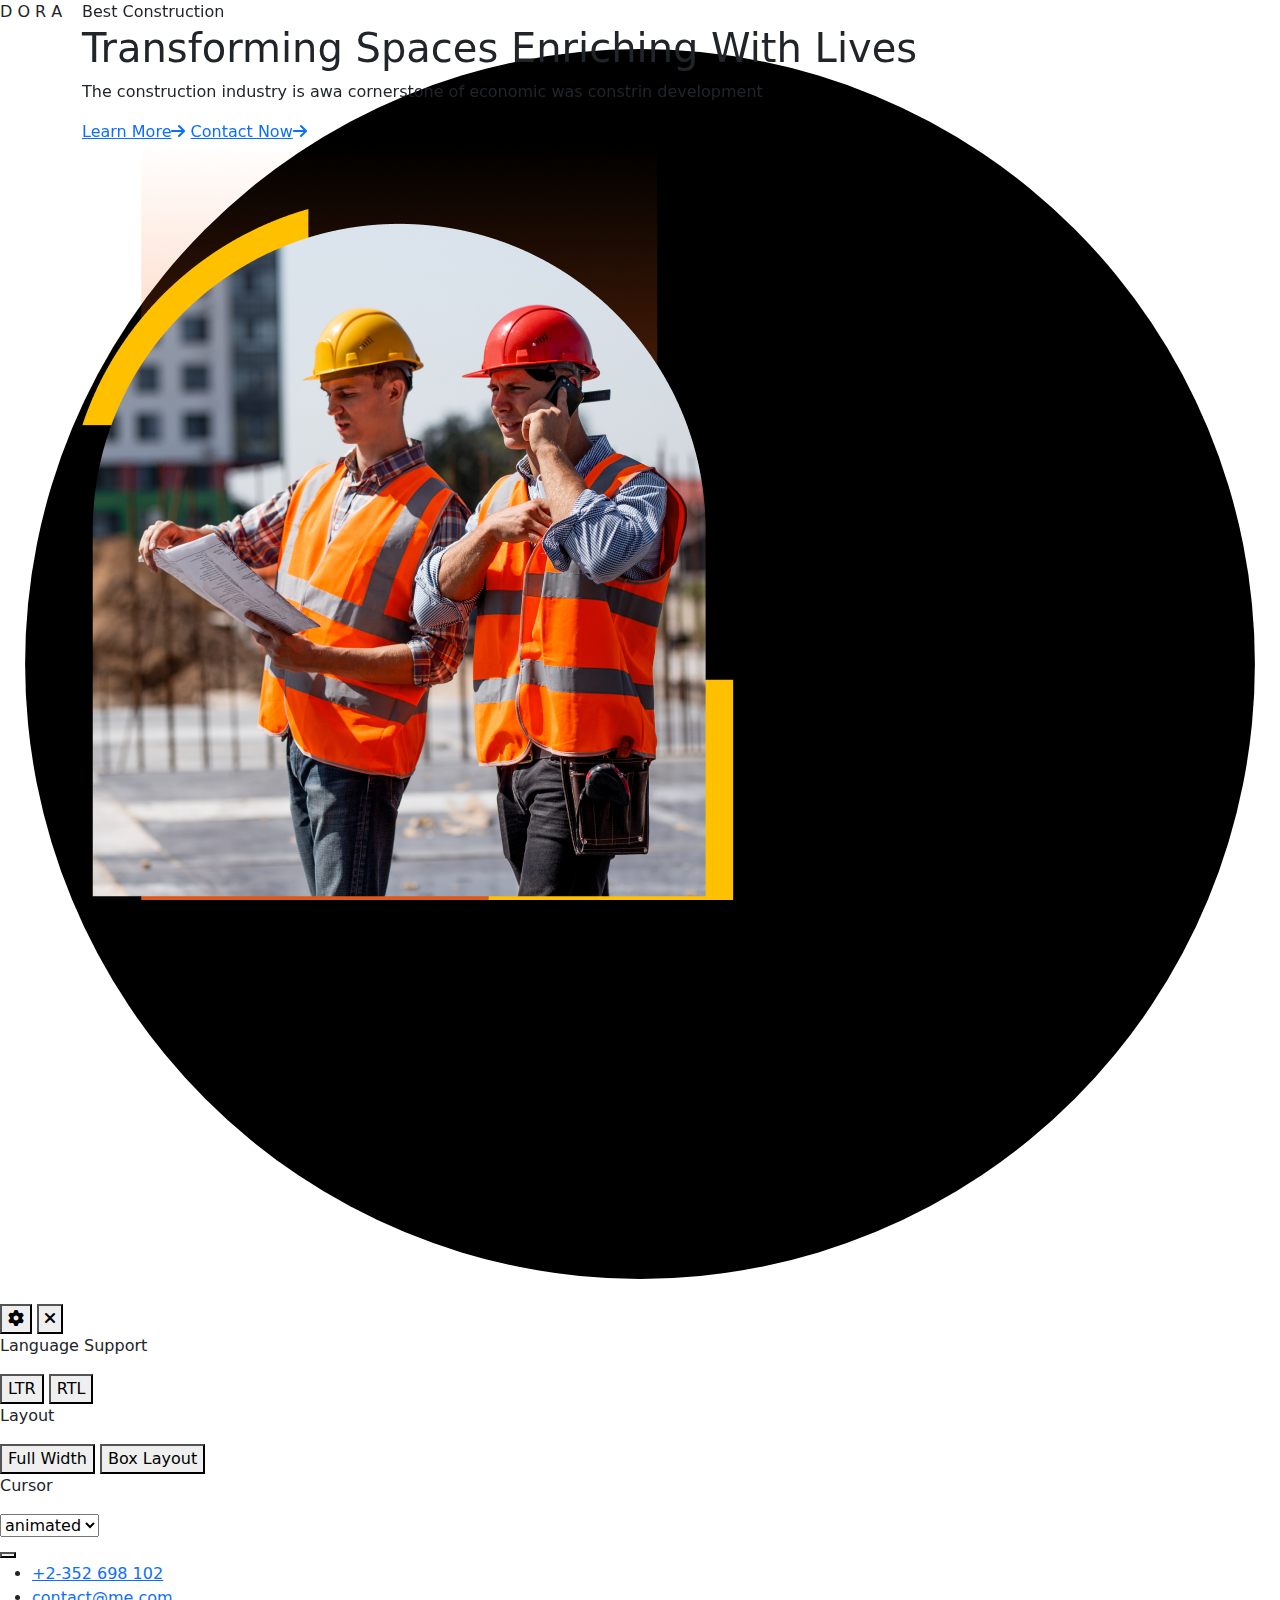
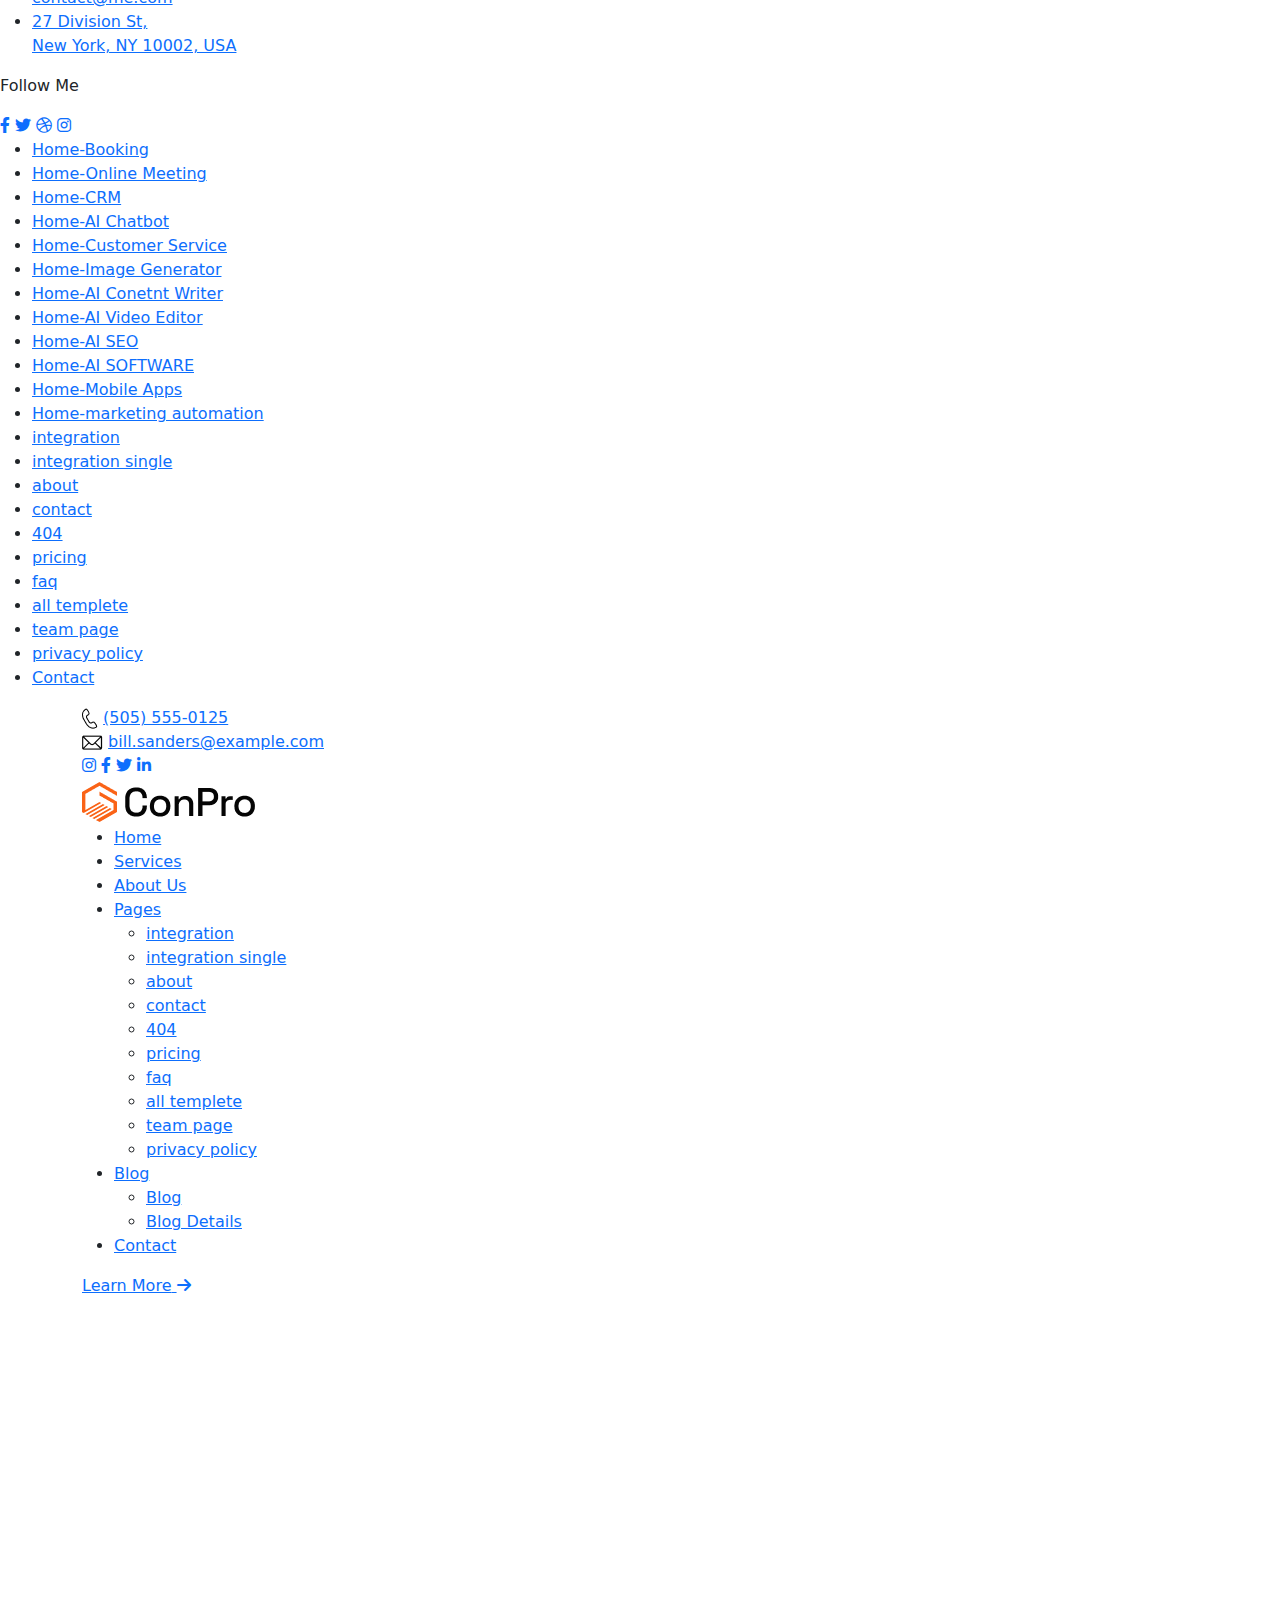
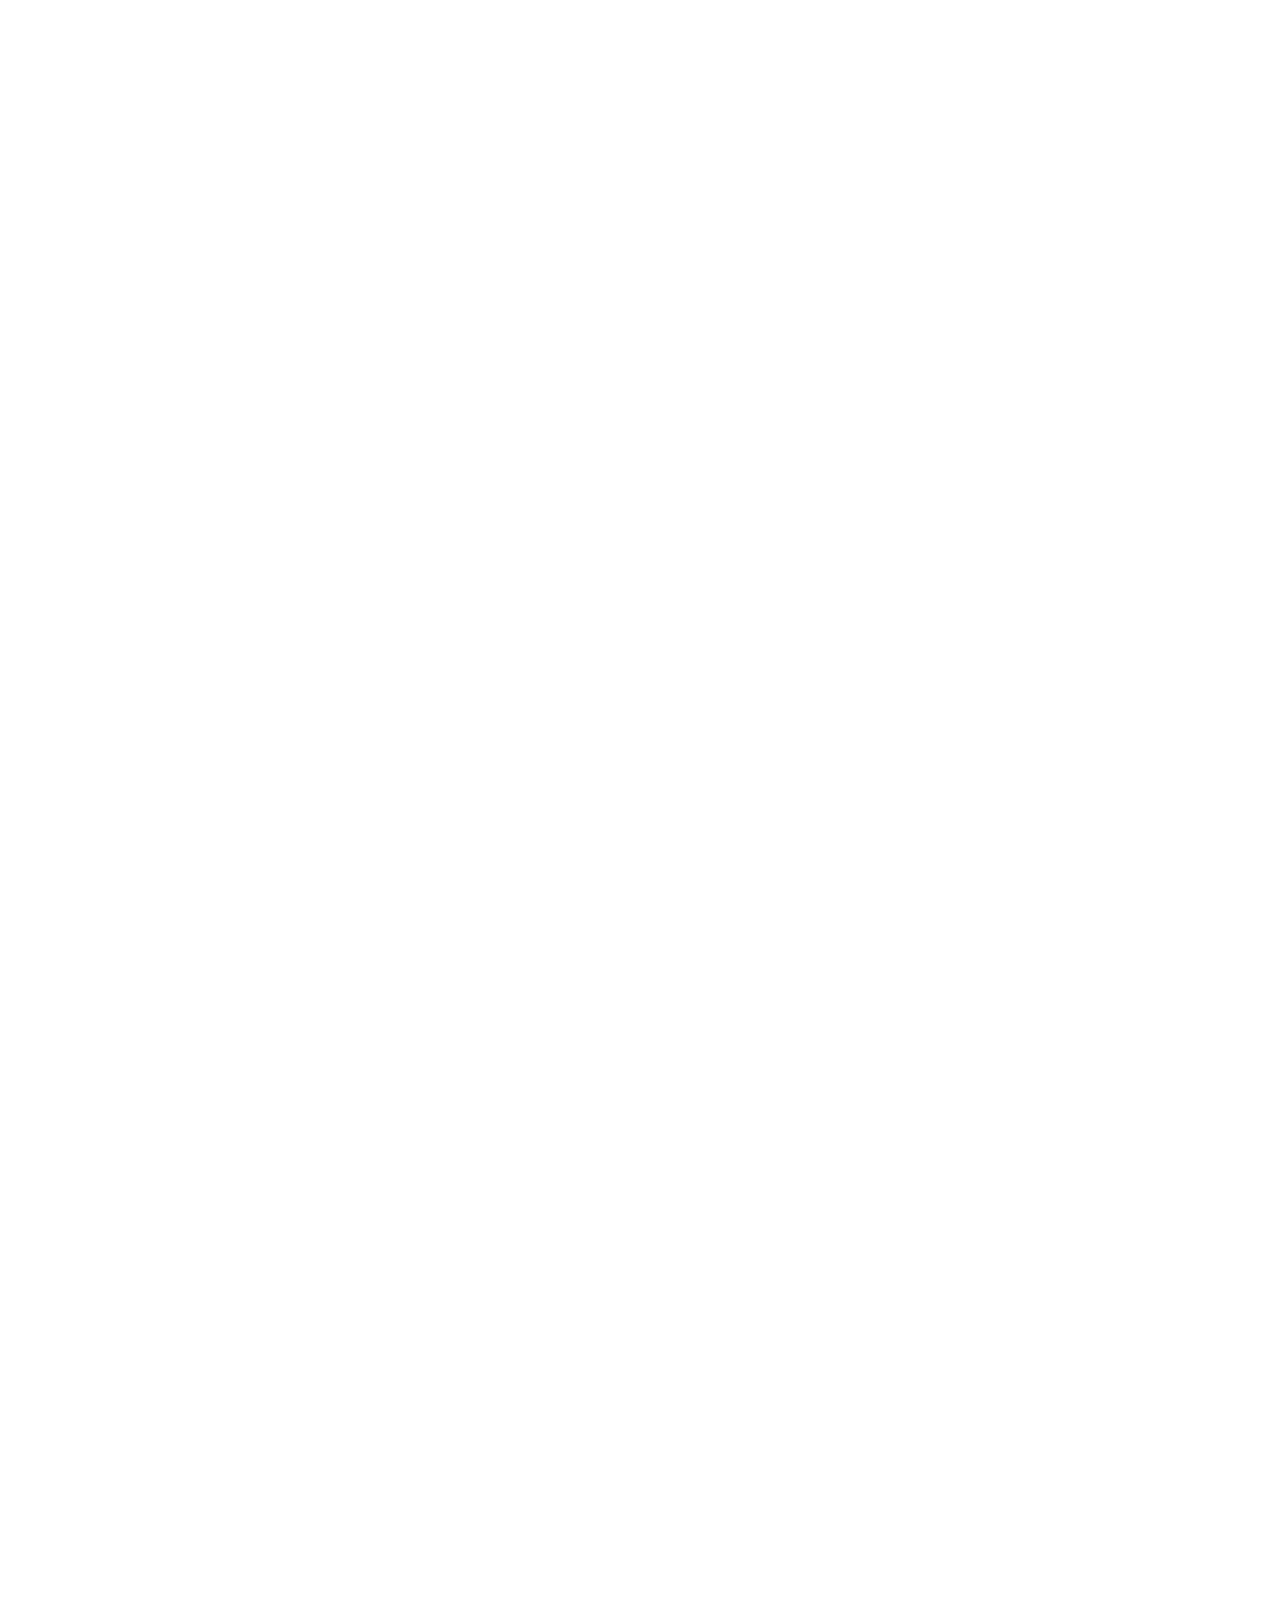
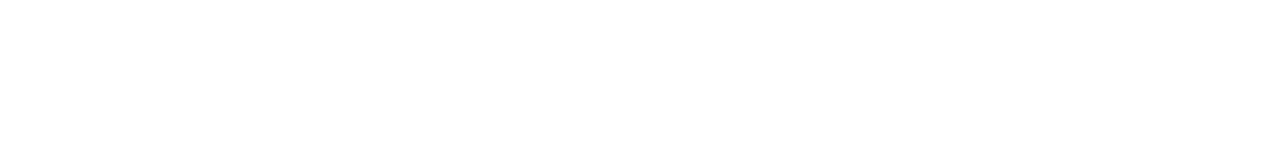
==== index.html @ 7c6dc86f "add" ====
<!DOCTYPE html>
<html lang="en">

<head>
  <meta charset="UTF-8">
  <meta http-equiv="X-UA-Compatible" content="IE=edge">
  <meta name="viewport" content="width=device-width, initial-scale=1.0">
  <meta name="description" content="ConPro HTML5 Template">

  <title>ConPro - Construction HTML Template</title>

  <!-- Fav Icon -->
  <link rel="icon" type="image/x-icon" href="../assets/imgs/logo/favicon.png">





  <!-- Vendor CSS Files -->
  <link rel="stylesheet" href="assets/vendor/bootstrap.min.css">
  <link rel="stylesheet" href="assets/vendor/all.min.css">
  <link rel="stylesheet" href="assets/vendor/swiper-bundle.min.css">
  <link rel="stylesheet" href="assets/vendor/progressbar.css">
  <link rel="stylesheet" href="assets/vendor/meanmenu.min.css">
  <link rel="stylesheet" href="assets/vendor/magnific-popup.css">

  <!-- Template Main CSS File -->
  <link rel="stylesheet" href="assets/css/style.css">


</head>


<body>

  <!-- Preloader -->
  <div id="preloader">
    <div id="container" class="container-preloader">
      <div class="animation-preloader">
        <div class="spinner"></div>
        <div class="txt-loading">
          <span data-text="D" class="characters">D</span>
          <span data-text="O" class="characters">O</span>
          <span data-text="R" class="characters">R</span>
          <span data-text="A" class="characters">A</span>
        </div>
      </div>
      <div class="loader-section section-left"></div>
      <div class="loader-section section-right"></div>
    </div>
  </div>

  <!-- Cursor Animation -->
  <div class="cursor1"></div>
  <div class="cursor2"></div>

  <!-- Sroll to top -->
  <div class="progress-wrap">
    <svg class="progress-circle svg-content" width="100%" height="100%" viewBox="-1 -1 102 102">
      <path d="M50,1 a49,49 0 0,1 0,98 a49,49 0 0,1 0,-98"></path>
    </svg>
  </div>

  <!-- Switcher Area Start -->
  <div class="switcher__area">
    <div class="switcher__icon">
      <button id="switcher_open"><i class="fa-solid fa-gear"></i></button>
      <button id="switcher_close"><i class="fa-solid fa-xmark"></i></button>
    </div>
    <div class="switcher__items">
      <div class="switcher__item">
        <div class="switch__title-wrap">
          <p class="switcher__title">Language Support</p>
        </div>
        <div class="switcher__btn lang_dir wc-col-2">
          <button class="active" data-mode="ltr">LTR</button>
          <button data-mode="rtl">RTL</button>
        </div>
      </div>
      <div class="switcher__item">
        <div class="switch__title-wrap">
          <p class="switcher__title">Layout</p>
        </div>
        <div class="switcher__btn layout-type wc-col-2">
          <button class="active" data-mode="full-width">Full Width</button>
          <button data-mode="box-layout">Box Layout</button>
        </div>
      </div>
      <div class="switcher__item">
        <div class="switch__title-wrap">
          <p class="switcher__title">Cursor</p>
        </div>
        <div class="switcher__btn">
          <select name="cursor-style" id="cursor_style">
            <option value="1">default</option>
            <option selected value="2">animated</option>
          </select>
        </div>
      </div>
    </div>
  </div>
  <!-- Switcher Area End -->

  <!-- offcanvas start  -->
  <div class="offcanvas-3__area">
    <div class="offcanvas-3__inner">
      <div class="offcanvas-3__meta-wrapper">
        <div class="">
          <button id="close_offcanvas" class="close-button close-offcanvas" onclick="hideCanvas3()">
            <span></span>
            <span></span>
          </button>
        </div>
        <div class="">
          <div class="offcanvas-3__meta mb-145 d-none d-md-block">
            <ul>
              <li><a href="tel:+2-352698102" class="unnerline"><u>+2-352 698 102</u></a></li>
              <li><a href="mailto:contact@me.com">contact@me.com</a></li>
              <li><a href="">27 Division St, <br>
                  New York, NY 10002, USA</a></li>
            </ul>
          </div>
          <div class="offcanvas-3__social d-none d-md-block">
            <p class="title">Follow Me</p>
            <div class="offcanvas-3__social-links">
              <a href=""><i class="fa-brands fa-facebook-f"></i></a>
              <a href=""><i class="fa-brands fa-twitter"></i></a>
              <a href=""><i class="fa-brands fa-dribbble"></i></a>
              <a href=""><i class="fa-brands fa-instagram"></i></a>
            </div>
          </div>
        </div>
      </div>
      <div class="offcanvas-3__menu-wrapper">
        <nav class="nav-menu offcanvas-3__menu">
          <ul>
            <li><a href="booking.html">Home-Booking</a></li>
            <li><a href="online-meeting.html">Home-Online Meeting</a></li>
            <li><a href="crm.html">Home-CRM</a></li>
            <li><a href="ai-chatbot.html">Home-AI Chatbot</a></li>
            <li><a href="customer-service.html">Home-Customer Service</a></li>
            <li><a href="ai-image-generator.html">Home-Image Generator</a></li>
            <li><a href="ai-content-writer.html">Home-AI Conetnt Writer</a></li>
            <li><a href="ai-video-editor.html">Home-AI Video Editor</a></li>
            <li><a href="ai-seo.html">Home-AI SEO</a></li>
            <li><a href="ai-software.html">Home-AI SOFTWARE</a></li>
            <li><a href="mobile-apps.html">Home-Mobile Apps</a></li>
            <li><a href="marketing-automation.html">Home-marketing automation</a></li>
            <li><a href="integration.html">integration</a></li>
            <li><a href="integration-single.html">integration single</a></li>
            <li><a href="about.html">about</a></li>
            <li><a href="contact.html">contact</a></li>
            <li><a href="404.html">404</a></li>
            <li><a href="pricing.html">pricing</a></li>
            <li><a href="faq.html">faq</a></li>
            <li><a href="all-template.html">all templete</a></li>
            <li><a href="team.html">team page</a></li>
            <li><a href="privacy-policy.html">privacy policy</a></li>
            <li><a href="contact.html">Contact</a></li>
          </ul>
        </nav>
      </div>
    </div>
  </div>
  <!-- offcanvas end  -->




  <!-- Header area start -->
  <header class="header-area">
    <div class="header-top-area d-none d-lg-block">
      <div class="container">
        <div class="header-top-area-inner">
          <div class="section-content">
            <div class="contact-meta">
              <div class="contact-item">
                <span class="icon"><img src="assets/imgs/icon/icon-1.png" alt="icon"></span>
                <span class="text"><a href="tel:(505)555-0125">(505) 555-0125</a></span>
              </div>
              <div class="contact-item">
                <span class="icon"><img src="assets/imgs/icon/icon-2.png" alt="icon"></span>
                <span class="text"><a href="mailto:bill.sanders@example.com">bill.sanders@example.com</a></span>
              </div>
            </div>
            <div class="social-links">
              <a href=""><i class="fa-brands fa-instagram"></i></a>
              <a href=""><i class="fa-brands fa-facebook-f"></i></a>
              <a href=""><i class="fa-brands fa-twitter"></i></a>
              <a href=""><i class="fa-brands fa-linkedin-in"></i></a>
            </div>
          </div>
        </div>
      </div>
    </div>
    <div class="container">
      <div class="header-area__inner">
        <div class="header__logo">
          <a href="index.html">
            <img src="assets/imgs/logo/logo.png" class="normal-logo" alt="Site Logo">
          </a>
        </div>
        <div class="header__nav pos-center">
          <nav class="main-menu">
            <ul>
              <li><a href="index.html">Home</a></li>
              <li><a href="services.html">Services</a></li>
              <li><a href="about.html">About Us</a></li>
              <li class="menu-item-has-children">
                <a href="#">Pages</a>
                <ul class="dp-menu">
                  <li><a href="integration.html">integration</a></li>
                  <li><a href="integration-single.html">integration single</a></li>
                  <li><a href="about.html">about</a></li>
                  <li><a href="contact.html">contact</a></li>
                  <li><a href="404.html">404</a></li>
                  <li><a href="pricing.html">pricing</a></li>
                  <li><a href="faq.html">faq</a></li>
                  <li><a href="all-template.html">all templete</a></li>
                  <li><a href="team.html">team page</a></li>
                  <li><a href="privacy-policy.html">privacy policy</a></li>
                </ul>
              </li>
              <li>
                <a href="#">Blog</a>
                <ul class="dp-menu">
                  <li><a href="blog.html">Blog</a></li>
                  <li><a href="blog-details.html">Blog Details</a></li>
                </ul>
              </li>
              <li><a href="contact.html">Contact</a></li>
            </ul>
          </nav>
        </div>
        <div class="header__button">
          <a href="about.html" class="t-btn t-btn-primary btn-text-flip"> <span data-text="Learn More">Learn
              More</span> <i class="fa-solid fa-arrow-right"></i></a>
        </div>
        <div class="header__navicon d-xl-none">
          <button onclick="showCanvas3()" class="open-offcanvas">
            <i class="fa-solid fa-bars"></i></button>
        </div>
      </div>
    </div>
  </header>
  <!-- Header area end -->

  <div class="has-smooth" id="has_smooth"></div>
  <div id="smooth-wrapper">
    <div id="smooth-content">
      <div class="body-wrapper body-booking">

        <!-- overlay switcher close  -->
        <div class="overlay-switcher-close"></div>

        <main>

          <!-- hero area stat  -->
          <section class="hero-area">
            <div class="container">
              <div class="hero-area-inner">
                <div class="section-content">
                  <div class="section-title-wrapper">
                    <div class="subtitle-wrapper">
                      <span class="section-subtitle">Best Construction</span>
                    </div>
                    <div class="title-wrapper">
                      <h1 class="section-title large">Transforming Spaces Enriching With Lives</h1>
                    </div>
                  </div>
                  <div class="text-wrapper">
                    <p class="text">The construction industry is awa cornerstone of economic was constrin development
                    </p>
                  </div>
                  <div class="btn-wrapper">
                    <a href="about.html" class="t-btn t-btn-primary btn-text-flip"> <span data-text="Learn More">Learn
                        More</span><i class="fa-solid fa-arrow-right"></i></a>
                    <a href="contact.html" class="t-btn t-btn-primary btn-text-flip bg-active"> <span
                        data-text="Contact Now">Contact Now</span><i class="fa-solid fa-arrow-right"></i></a>
                  </div>
                </div>
                <div class="hero-thumb">
                  <img src="assets/imgs/gallery/hero-thumb.png" alt="image">
                </div>
              </div>
            </div>
          </section>
          <!-- hero area end  -->

          <!-- service area start  -->
          <section class="service-area">
            <div class="container">
              <div class="service-area-inner section-spacing">
                <div class="section-header">
                  <div class="section-title-wrapper">
                    <div class="subtitle-wrapper">
                      <span class="section-subtitle">our service</span>
                    </div>
                    <div class="title-wrapper">
                      <h2 class="section-title">Building Dreams One Home Time</h2>
                    </div>
                  </div>
                </div>
                <div class="services-wrapper-box">
                  <div class="services-wrapper">
                    <div class="shape-1">
                      <img src="assets/imgs/shape/shape-2.png" alt="shape image">
                    </div>
                    <div class="service-box">
                      <div class="icon">
                        <img src="assets/imgs/icon/icon-3.png" alt="service icon">
                      </div>
                      <div class="content">
                        <h3 class="title">Enovation and Remodeling</h3>
                        <p class="text">The construction industry is awa cornerstone of economic development, driving
                          growth desi by creating jobs and enabling
                        </p>
                      </div>
                    </div>
                    <div class="service-box">
                      <div class="icon">
                        <img src="assets/imgs/icon/icon-4.png" alt="service icon">
                      </div>
                      <div class="content">
                        <h3 class="title">Landscaping and Outdoor Design</h3>
                        <p class="text">The construction industry is awa cornerstone of economic development, driving
                          growth desi by creating jobs and enabling
                        </p>
                      </div>
                    </div>
                    <div class="service-box">
                      <div class="icon">
                        <img src="assets/imgs/icon/icon-5.png" alt="service icon">
                      </div>
                      <div class="content">
                        <h3 class="title">Painting and Finishing</h3>
                        <p class="text">The construction industry is awa cornerstone of economic development, driving
                          growth desi by creating jobs and enabling
                        </p>
                      </div>
                    </div>
                    <div class="service-box">
                      <div class="icon">
                        <img src="assets/imgs/icon/icon-6.png" alt="service icon">
                      </div>
                      <div class="content">
                        <h3 class="title">Custom Home Building</h3>
                        <p class="text">The construction industry is awa cornerstone of economic development, driving
                          growth desi by creating jobs and enabling
                        </p>
                      </div>
                    </div>
                  </div>
                </div>
              </div>
            </div>
          </section>
          <!-- service area end  -->

          <!-- about area start  -->
          <section class="about-area">
            <div class="container">
              <div class="about-area-inner section-spacing-top">
                <div class="section-header">
                  <div class="section-title-wrapper">
                    <div class="subtitle-wrapper">
                      <span class="section-subtitle">about us</span>
                    </div>
                    <div class="title-wrapper">
                      <h2 class="section-title">Construction is the process of building or assembling</h2>
                    </div>
                  </div>
                </div>
                <div class="section-content">
                  <div class="thumb">
                    <img src="assets/imgs/gallery/gallery-1.jpg" alt="gallery image">
                  </div>
                  <div class="content-last">
                    <div class="text-wrapper">
                      <p class="text">we are dedicated to delivering top-quality construction services that exceed our
                        clients expectations We specialize in creating beautiful functional homes that meet the unique
                        needs of each client Our residential construction services include custom home building
                        remodeling, and renovations</p>
                    </div>
                    <div class="feature-list">
                      <ul>
                        <li><i class="fa-solid fa-angles-right"></i>Transforming Spaces, Enriching
                          Lives
                        </li>
                        <li><i class="fa-solid fa-angles-right"></i>Protecting Homes, One Roof at a
                          Time
                        </li>
                        <li><i class="fa-solid fa-angles-right"></i>Comfort Solutions for Every Season
                        </li>
                      </ul>
                    </div>
                    <div class="btn-wrapper">
                      <a href="about.html" class="t-btn t-btn-primary btn-text-flip"> <span data-text="Learn More">Learn
                          More</span><i class="fa-solid fa-arrow-right"></i></a>
                    </div>
                  </div>
                </div>
              </div>
            </div>
          </section>
          <!-- about area end  -->

          <!-- counter area start  -->
          <section class="counter-area">
            <div class="container">
              <div class="counter-area-inner section-spacing-top">
                <div class="counter-wrapper-box">
                  <div class="counter-wrapper">
                    <div class="counter-box">
                      <div class="icon">
                        <img src="assets/imgs/icon/icon-7.png" alt="icon">
                      </div>
                      <div class="content">
                        <h2 class="number t-counter">3k</h2>
                        <p class="text">Happy Clients</p>
                      </div>
                    </div>
                    <div class="counter-box">
                      <div class="icon">
                        <img src="assets/imgs/icon/icon-8.png" alt="icon">
                      </div>
                      <div class="content">
                        <h2 class="number t-counter">2k</h2>
                        <p class="text">Complete Project</p>
                      </div>
                    </div>
                    <div class="counter-box">
                      <div class="icon">
                        <img src="assets/imgs/icon/icon-9.png" alt="icon">
                      </div>
                      <div class="content">
                        <h2 class="number t-counter">75</h2>
                        <p class="text">Team Member</p>
                      </div>
                    </div>
                    <div class="counter-box">
                      <div class="icon">
                        <img src="assets/imgs/icon/icon-10.png" alt="icon">
                      </div>
                      <div class="content">
                        <h2 class="number t-counter">12</h2>
                        <p class="text">Winning Award</p>
                      </div>
                    </div>
                  </div>
                </div>
              </div>
            </div>
          </section>
          <!-- counter area end  -->

          <!-- project area start  -->
          <section class="project-area">
            <div class="container">
              <div class="project-area-inner section-spacing">
                <div class="section-header">
                  <div class="section-title-wrapper">
                    <div class="subtitle-wrapper">
                      <span class="section-subtitle">Our Project</span>
                    </div>
                    <div class="title-wrapper">
                      <h2 class="section-title">Strength and Durability in Every Frame</h2>
                    </div>
                  </div>
                </div>
                <div class="projects-wrapper-box">
                  <div class="projects-wrapper">
                    <a href="project-details.html">
                      <div class="project-box">
                        <div class="thumb">
                          <img src="assets/imgs/project/project-1.jpg" alt="project image">
                        </div>
                        <div class="content">
                          <h3 class="title">Outdoor Design</h3>
                          <p class="text">The construction industry is awa cornerstone of economic development, driving
                          </p>
                        </div>
                      </div>
                    </a>
                  </div>
                </div>
              </div>
            </div>
          </section>
          <!-- project area end  -->


        </main>

        <!-- footer area start  -->
        <footer class="footer-area">
          <div class="container">
            <div class="subscription-area-inner">
              <div class="section-title-wrapper">
                <div class="title-wrapper">
                  <h2 class="section-title">Subscribe to Our Newsletter</h2>
                </div>
              </div>
              <div class="content-last">
                <div class="text-wrapper">
                  <p class="text">It is a long established fact that a reader will be distracted by the readable
                    content of a page when looking at its layout</p>
                </div>
                <form action="#" class="subscribe-form">
                  <div class="input-field">
                    <input type="email" placeholder="Enter Your Email">
                    <button type="submit" class="subscribe-btn t-btn-primary bg-active">Submit</button>
                  </div>
                </form>
              </div>
            </div>
            <div class="footer-widget-wrapper-box section-spacing-top">
              <div class="area-bg">
                <img src="assets/imgs/shape/shape-1.png" alt="image">
              </div>
              <div class="footer-widget-wrapper">
                <div class="footer-widget-box">
                  <div class="footer-logo">
                    <img src="assets/imgs/logo/logo-dark.png" alt="site-logo">
                  </div>
                  <div class="description-text">
                    <div class="text-wrapper">
                      <p class="text">It is a long established fact that a reader will be distracted by the readable
                        content of a page when looking at its layout</p>
                    </div>
                  </div>
                </div>
                <div class="footer-widget-box">
                  <h2 class="title">Contect US</h2>
                  <div class="contact-meta">
                    <div class="contact-item">
                      <span class="icon"><i class="fa-solid fa-location-dot"></i></span>
                      <span class="text">3891 Ranchview Dr. Richardson</span>
                    </div>
                    <div class="contact-item">
                      <span class="icon"><i class="fa-solid fa-envelope"></i></span>
                      <span class="text"><a href="mailto:bill.sanders@example.com">bill.sanders@example.com</a></span>
                    </div>
                    <div class="contact-item">
                      <span class="icon"><i class="fa-solid fa-phone"></i></span>
                      <span class="text"><a href="tel:(505)555-0125">(505) 555-0125</a></span>
                    </div>
                  </div>
                </div>
                <div class="footer-widget-box">
                  <h2 class="title">About Company</h2>
                  <ul class="footer-nav-list">
                    <li><a href="#">About Us</a></li>
                    <li><a href="#">FAQ</a></li>
                    <li><a href="#">Testimonial</a></li>
                    <li><a href="#">Service</a></li>
                  </ul>
                </div>
                <div class="footer-widget-box">
                  <h2 class="title">Services</h2>
                  <ul class="footer-nav-list">
                    <li><a href="#"><i class="fa-solid fa-angle-right"></i> Design-Build Services</a></li>
                    <li><a href="#"><i class="fa-solid fa-angle-right"></i> Residential Construction</a></li>
                    <li><a href="#"><i class="fa-solid fa-angle-right"></i> Commercial Construction</a></li>
                    <li><a href="#"><i class="fa-solid fa-angle-right"></i> Industrial Construction</a></li>
                  </ul>
                </div>
              </div>
            </div>
            <div class="copyright-area-inner">
              <div class="copyright-text">
                <p class="text">© <a href="#">Yoursitename</a> 2024 | All Rights Reserved</p>
              </div>
              <ul class="nav-links">
                <li><a href="#">Trams & Condition</a></li>
                <li><a href="#">Privacy Policy</a></li>
                <li><a href="#">Contact Us</a></li>
              </ul>
            </div>
          </div>
        </footer>
        <!-- footer area end  -->

      </div>
    </div>
  </div>



  <!-- Vendor JS Files -->
  <script src="assets/vendor/jquery-3.6.0.min.js"></script>
  <script src="assets/vendor/bootstrap.bundle.min.js"></script>
  <script src="assets/vendor/jquery.magnific-popup.min.js"></script>
  <script src="assets/vendor/swiper-bundle.min.js"></script>
  <script src="assets/vendor/counter.js"></script>
  <script src="assets/vendor/progressbar.js"></script>
  <script src="assets/vendor/gsap.min.js"></script>
  <script src="assets/vendor/ScrollSmoother.min.js"></script>
  <script src="assets/vendor/ScrollToPlugin.min.js"></script>
  <script src="assets/vendor/ScrollTrigger.min.js"></script>
  <script src="assets/vendor/SplitText.min.js"></script>
  <script src="assets/vendor/jquery.meanmenu.min.js"></script>
  <script src="assets/vendor/backToTop.js"></script>

  <!-- Template Main JS File -->
  <script src="assets/js/main.js"></script>
  <script src="assets/js/error-handling.js"></script>


</body>

</html>
---- assets/vendor/progressbar.css ----
.sonny_progressbar {
	margin-bottom: 16px;
}
.sonny_progressbar p.title {
	font-size: 18px;
	line-height: 20px;
	margin: 0;
	padding: 10px 0;
}
.sonny_progressbar .bar-container {
	position: relative;
	height: 40px;
	border-radius: 25px;
}
.sonny_progressbar .bar-container.shadow {
	-moz-box-shadow: 0px 5px 7px -3px rgba(0,0,0,.5);
	-webkit-box-shadow: 0px 5px 7px -3px rgba(0,0,0,.5);
	box-shadow: 0px 5px 7px -3px rgba(0,0,0,.5);
}
.sonny_progressbar .backgroundBar {
	position: absolute;
	bottom: 0;
	top: 0;
	left: 0;
	right: 0;
}
.sonny_progressbar .bar {
	position: absolute;
	top: 0;
	left: 0;
	height: 100%;
	border-radius: 25px;
}
.sonny_progressbar .targetBar {
	position: absolute;
	top: 0;
	left: 0;
	height: 100%;
	-webkit-animation: Animation 2s infinite ease-in-out;
	-moz-animation: Animation 2s infinite ease-in-out;
	animation: Animation 2s infinite ease-in-out;
}
.sonny_progressbar .targetBar.loader {
	-webkit-animation: AnimationB 4s infinite ease-in-out;
	-moz-animation: AnimationB 4s infinite ease-in-out;
	animation: AnimationB 4s infinite ease-in-out;
	background-image: url('animated-overlay.gif');
}
.sonny_progressbar .bar-container.border .bar, .sonny_progressbar .bar-container.border .targetBar, .sonny_progressbar .bar-container.border .backgroundBar {
	border-bottom: 3px solid rgba(0,0,0,.2);
}
.sonny_progressbar .progress-percent {
	font-size: 20px;
	position: absolute;
	inset-inline-end: 15px;
	top:-24px;
}

@keyframes Animation {
  0%   { opacity:.4; }
  50%   { opacity:1; }
  100% { opacity:.4; }
}
@-moz-keyframes Animation{
  0%   { opacity:.4; }
  50%   { opacity:1; }
  100% { opacity:.4; }
}
@-webkit-keyframes Animation{
  0%   { opacity:.4; }
  50%   { opacity:1; }
  100% { opacity:.4; }
}
@keyframes AnimationB {
  0%   { opacity:.01; }
  50%   { opacity:.1; }
  100% { opacity:.01; }
}
@-moz-keyframes AnimationB {
  0%   { opacity:.01; }
  50%   { opacity:.1; }
  100% { opacity:.01; }
}
@-webkit-keyframes AnimationB {
  0%   { opacity:.01; }
  50%   { opacity:.1; }
  100% { opacity:.01; }
}
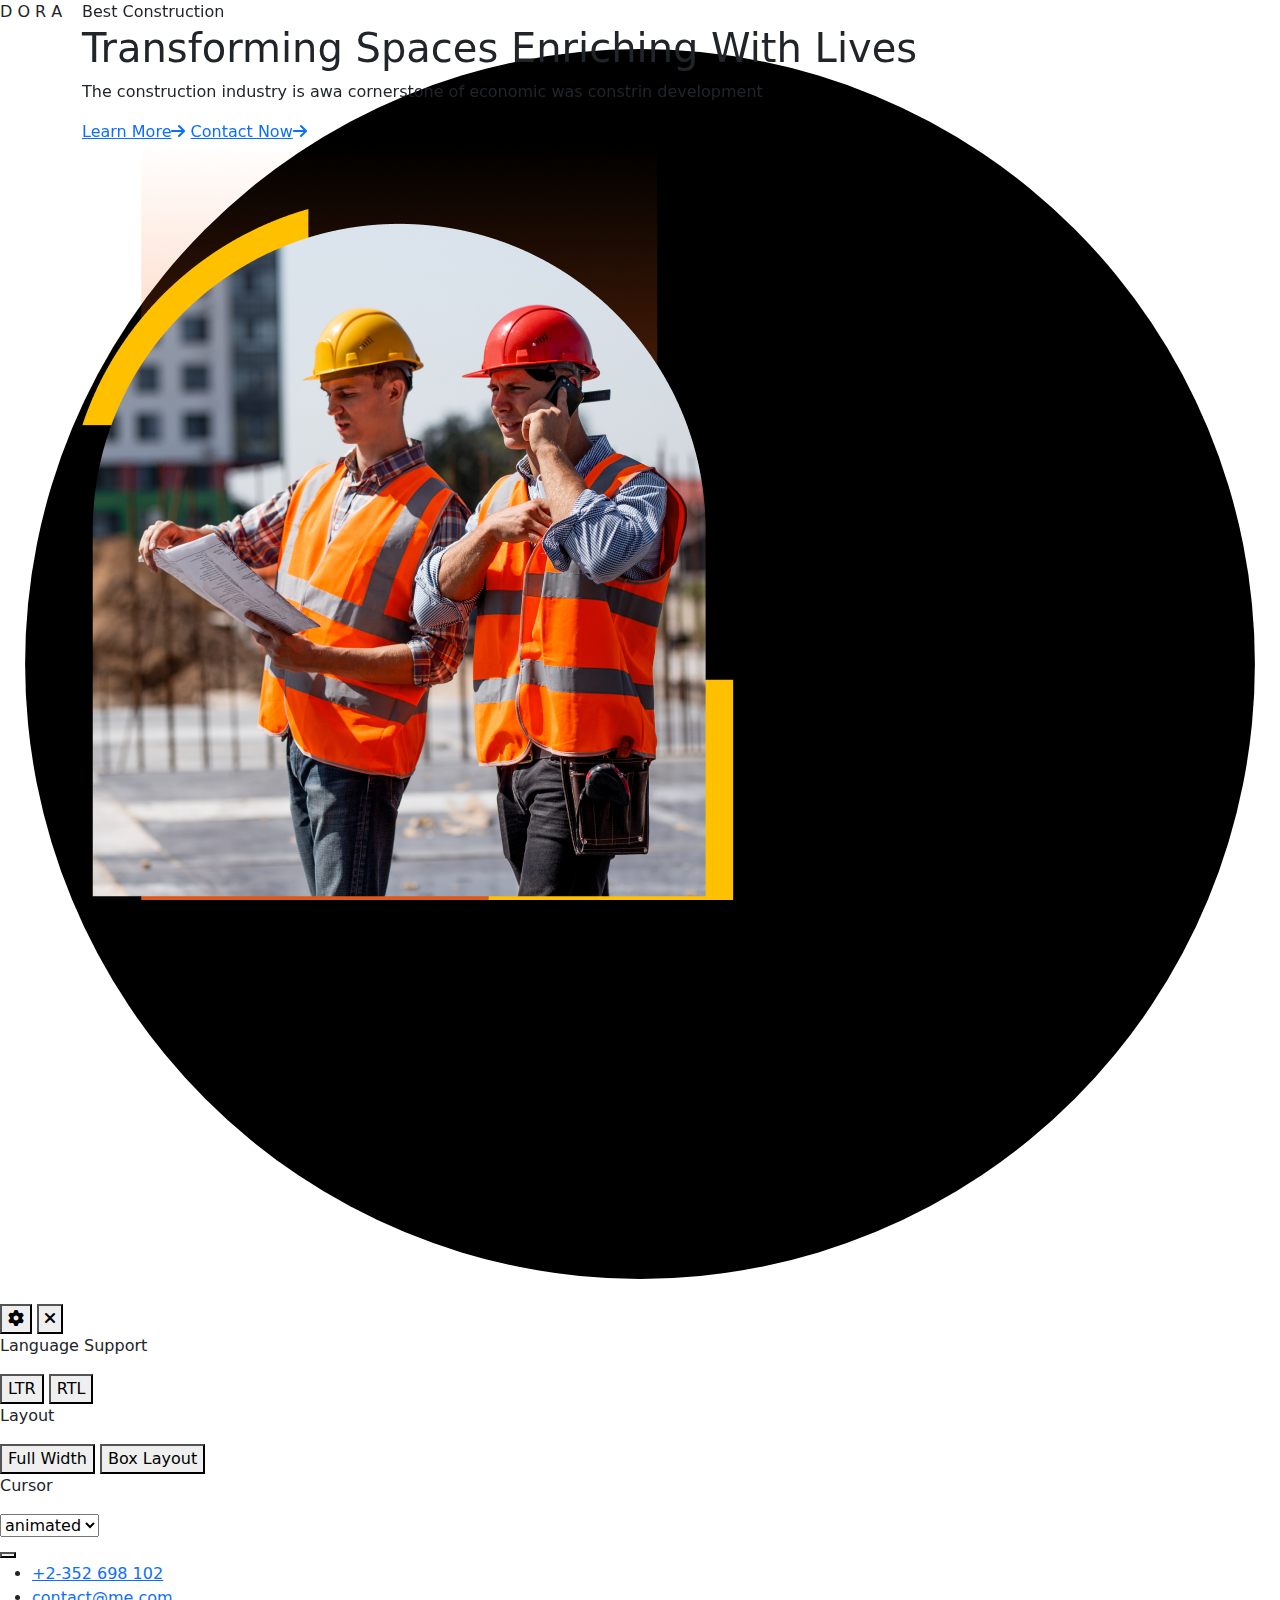
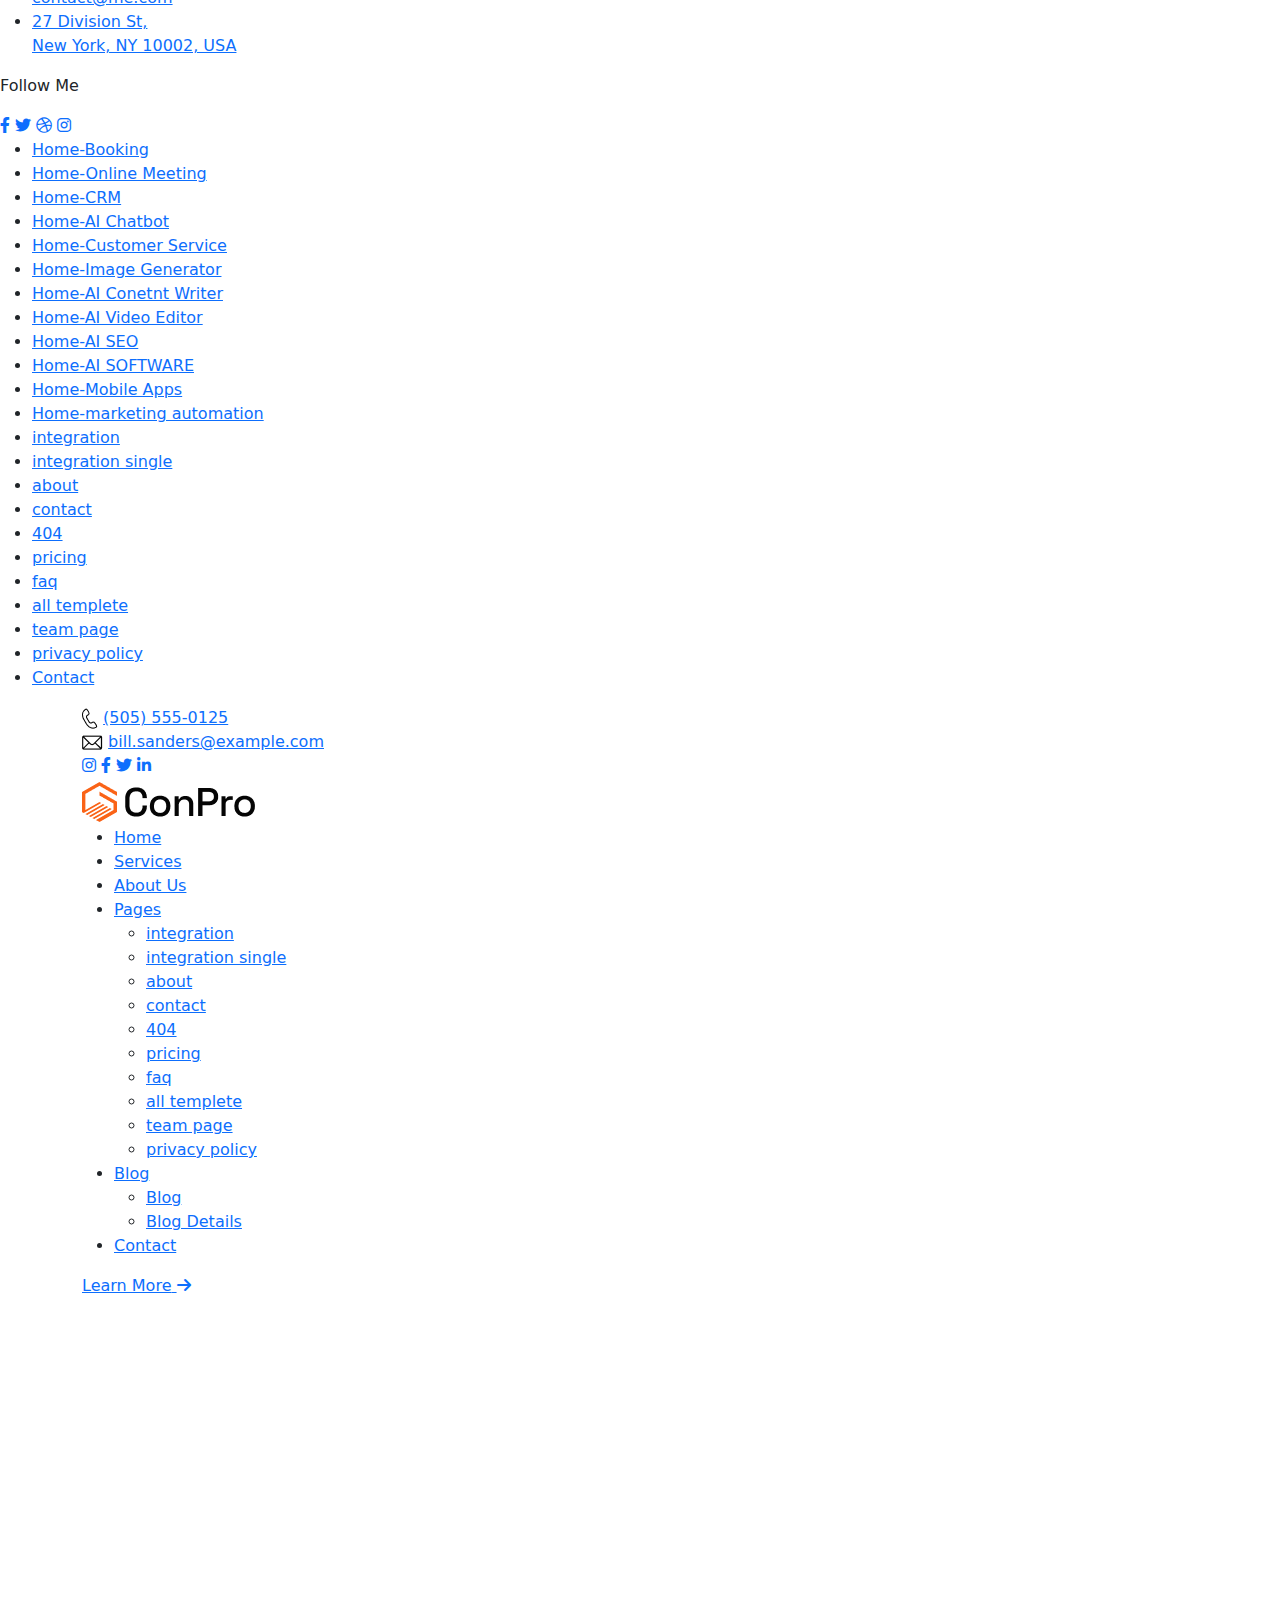
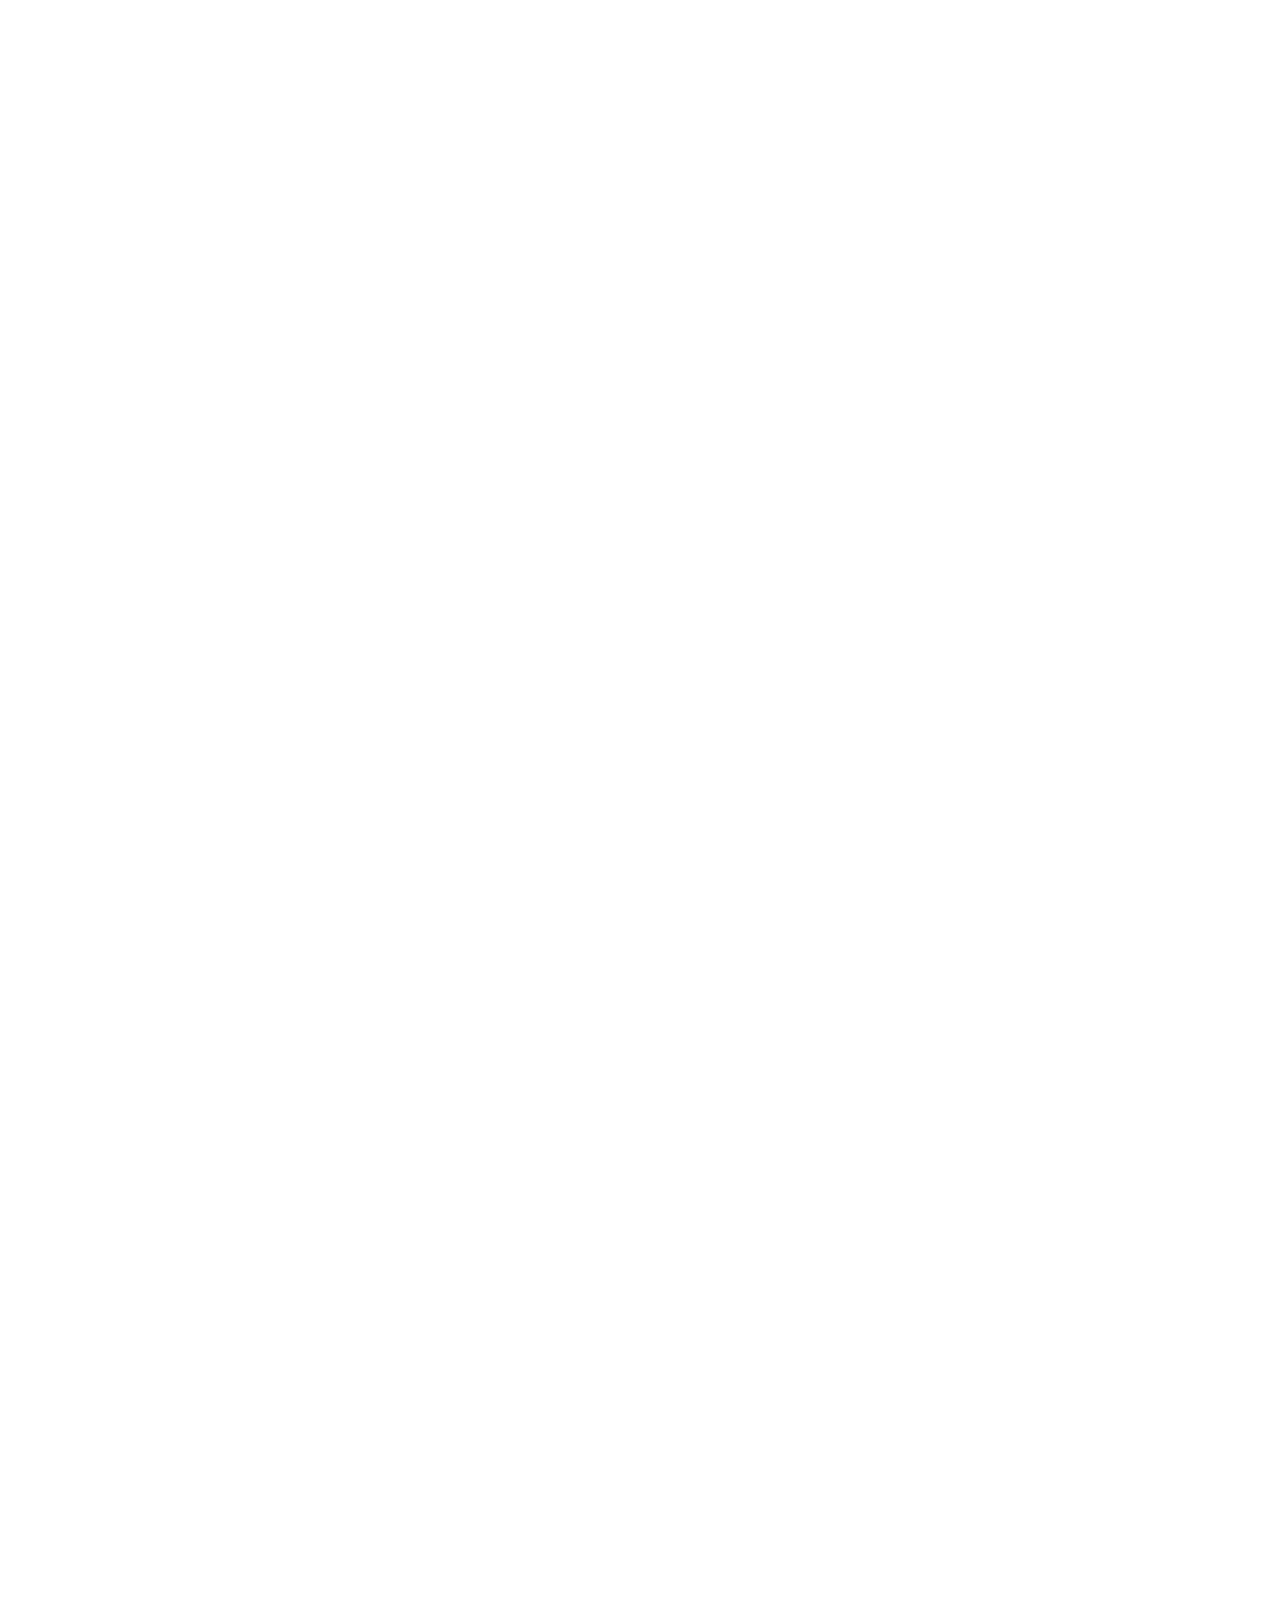
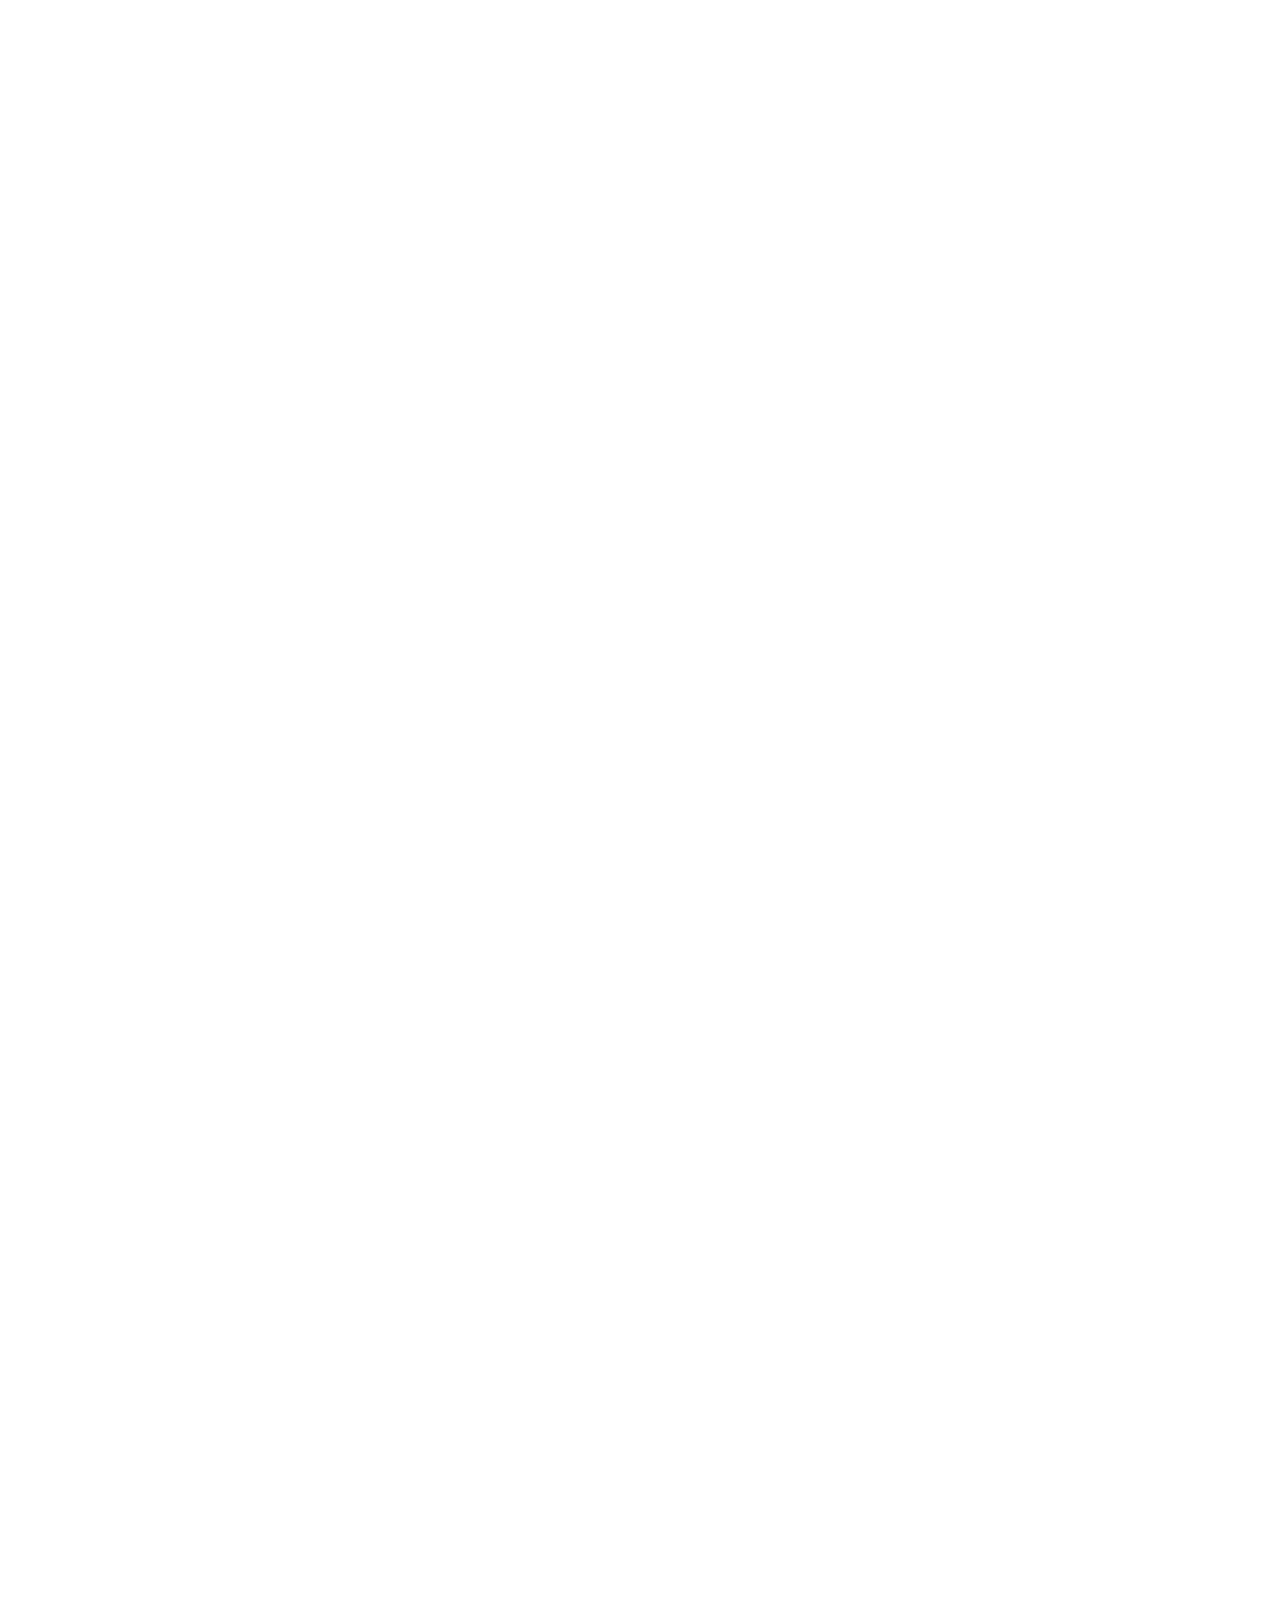
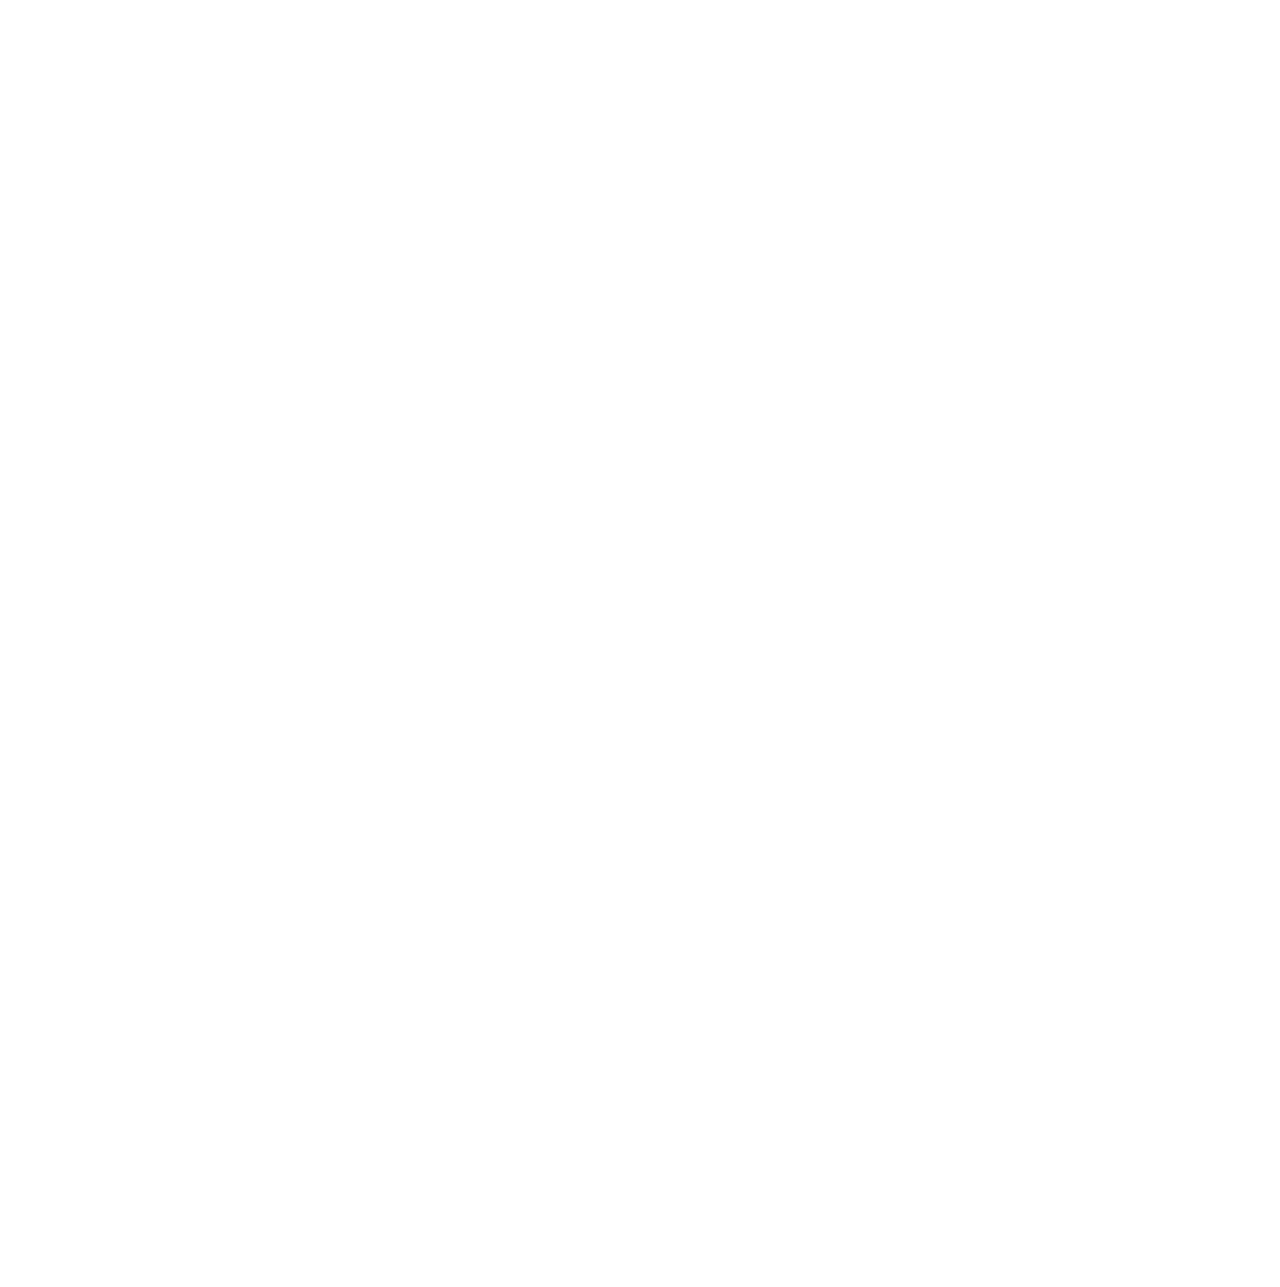
==== commit dc7937bf: "add" ====
--- a/index.html
+++ b/index.html
@@ -470,18 +470,54 @@
                 </div>
                 <div class="projects-wrapper-box">
                   <div class="projects-wrapper">
+                    <a class="large" href="project-details.html">
+                      <div class="project-box">
+                        <div class="thumb">
+                          <img src="assets/imgs/project/project-1.jpg" alt="project image">
+                        </div>
+                        <div class="content">
+                          <h3 class="title">General Contracting</h3>
+                          <p class="text">The construction industry is awa cornerstone of economic development, driving
+                          </p>
+                        </div>
+                      </div>
+                    </a>
                     <a href="project-details.html">
                       <div class="project-box">
                         <div class="thumb">
-                          <img src="assets/imgs/project/project-1.jpg" alt="project image">
+                          <img src="assets/imgs/project/project-2.jpg" alt="project image">
                         </div>
                         <div class="content">
-                          <h3 class="title">Outdoor Design</h3>
+                          <h3 class="title">Electrical Installation</h3>
                           <p class="text">The construction industry is awa cornerstone of economic development, driving
                           </p>
                         </div>
                       </div>
                     </a>
+                    <a href="project-details.html">
+                      <div class="project-box">
+                        <div class="thumb">
+                          <img src="assets/imgs/project/project-3.jpg" alt="project image">
+                        </div>
+                        <div class="content">
+                          <h3 class="title">Flooring Installation</h3>
+                          <p class="text">The construction industry is awa cornerstone of economic development, driving
+                          </p>
+                        </div>
+                      </div>
+                    </a>
+                    <a class="large" href="project-details.html">
+                      <div class="project-box">
+                        <div class="thumb">
+                          <img src="assets/imgs/project/project-4.jpg" alt="project image">
+                        </div>
+                        <div class="content">
+                          <h3 class="title">Landscaping </h3>
+                          <p class="text">The construction industry is awa cornerstone of economic development, driving
+                          </p>
+                        </div>
+                      </div>
+                    </a>
                   </div>
                 </div>
               </div>
@@ -489,6 +525,114 @@
           </section>
           <!-- project area end  -->
 
+          <!-- faq area start  -->
+          <section class="faq-area">
+            <div class="container">
+              <div class="faq-area-inner section-spacing">
+                <div class="section-content">
+                  <div class="section-title-wrapper">
+                    <div class="title-wrapper">
+                      <h2 class="section-title">Any Questioan Please?</h2>
+                    </div>
+                  </div>
+                  <div class="text-wrapper">
+                    <p class="text">It is a long established fact that a reader will be distr acted bioiiy the end gail
+                      readable content of a page when looking</p>
+                  </div>
+                  <div class="accordion-faq">
+                    <div class="accordion accordion-flush" id="accordionFlushExample">
+                      <div class="accordion-item">
+                        <h2 class="accordion-header" id="flush-headingOne">
+                          <button class="accordion-button" type="button" data-bs-toggle="collapse"
+                            data-bs-target="#flush-collapseOne" aria-expanded="false" aria-controls="flush-collapseOne">
+                            What are the different stages of a construction project ?
+                          </button>
+                        </h2>
+                        <div id="flush-collapseOne" class="accordion-collapse collapse show"
+                          aria-labelledby="flush-headingOne" data-bs-parent="#accordionFlushExample">
+                          <div class="accordion-body">It is a long established fact that a reader will be distr acted
+                            bioiiy the rea dablea content of a page when looking at its layout Thoiie point of using.It
+                            is a long this established fact that a reader
+                          </div>
+                        </div>
+                      </div>
+                      <div class="accordion-item">
+                        <h2 class="accordion-header" id="flush-headingTwo">
+                          <button class="accordion-button collapsed" type="button" data-bs-toggle="collapse"
+                            data-bs-target="#flush-collapseTwo" aria-expanded="false" aria-controls="flush-collapseTwo">
+                            How long does a typical construction project take to complete ?
+                          </button>
+                        </h2>
+                        <div id="flush-collapseTwo" class="accordion-collapse collapse"
+                          aria-labelledby="flush-headingTwo" data-bs-parent="#accordionFlushExample">
+                          <div class="accordion-body">It is a long established fact that a reader will be distr acted
+                            bioiiy the rea dablea content of a page when looking at its layout Thoiie point of using.It
+                            is a long this established fact that a reader</div>
+                        </div>
+                      </div>
+                      <div class="accordion-item">
+                        <h2 class="accordion-header" id="flush-headingThree">
+                          <button class="accordion-button collapsed" type="button" data-bs-toggle="collapse"
+                            data-bs-target="#flush-collapseThree" aria-expanded="false"
+                            aria-controls="flush-collapseThree">
+                            What permits and approvals are construction project ?
+                          </button>
+                        </h2>
+                        <div id="flush-collapseThree" class="accordion-collapse collapse"
+                          aria-labelledby="flush-headingThree" data-bs-parent="#accordionFlushExample">
+                          <div class="accordion-body">It is a long established fact that a reader will be distr acted
+                            bioiiy the rea dablea content of a page when looking at its layout Thoiie point of using.It
+                            is a long this established fact that a reader</div>
+                        </div>
+                      </div>
+                    </div>
+                  </div>
+                </div>
+                <div class="faq-thumb">
+                  <img src="assets/imgs/gallery/gallery-2.jpg" alt="image">
+                </div>
+              </div>
+            </div>
+          </section>
+          <!-- faq area end  -->
+
+          <!-- team area start  -->
+          <section class="team-area">
+            <div class="container">
+              <div class="team-area-inner section-spacing">
+                <div class="section-header">
+                  <div class="section-title-wrapper">
+                    <div class="subtitle-wrapper">
+                      <span class="section-subtitle">team member</span>
+                    </div>
+                    <div class="title-wrapper">
+                      <h2 class="section-title">inspections and approvals to ensure compliance</h2>
+                    </div>
+                  </div>
+                </div>
+                <div class="team-wrapper-box">
+                  <div class="team-wrapper">
+                    <div class="team-box">
+                      <div class="thumb">
+                        <a href="team-details.html"><img src="assets/imgs/icon/icon-s-1.png" alt="image"></a>
+                      </div>
+                      <div class="content">
+                        <h3 class="name"><a href="team-details.html">Rachin Ravindra</a></h3>
+                        <span class="post">CEO</span>
+                        <div class="social-links">
+                          <a href="#"><i class="fa-brands fa-facebook-f"></i></a>
+                          <a href="#"><i class="fa-brands fa-twitter"></i></a>
+                          <a href="#"><i class="fa-brands fa-linkedin-in"></i></a>
+                          <a href="#"><i class="fa-brands fa-pinterest-p"></i></a>
+                        </div>
+                      </div>
+                    </div>
+                  </div>
+                </div>
+              </div>
+            </div>
+          </section>
+          <!-- team area end  -->
 
         </main>
 
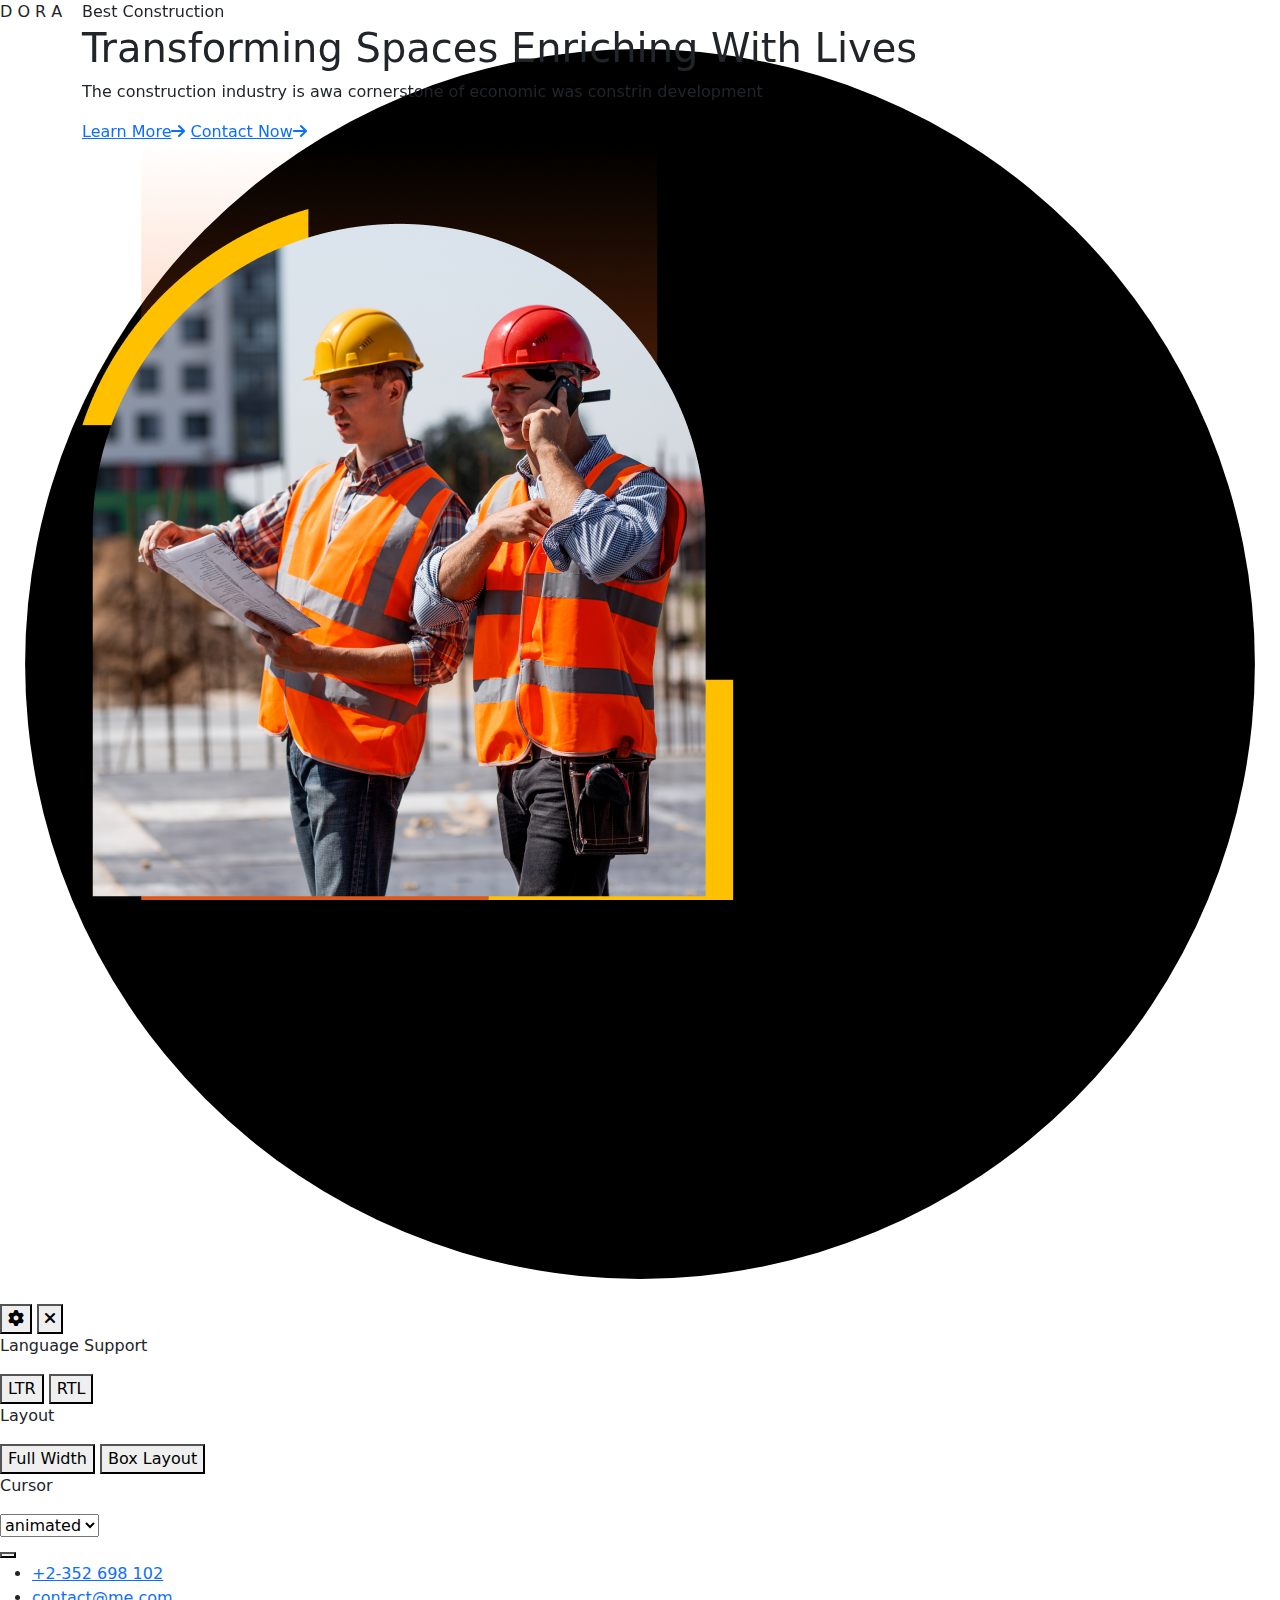
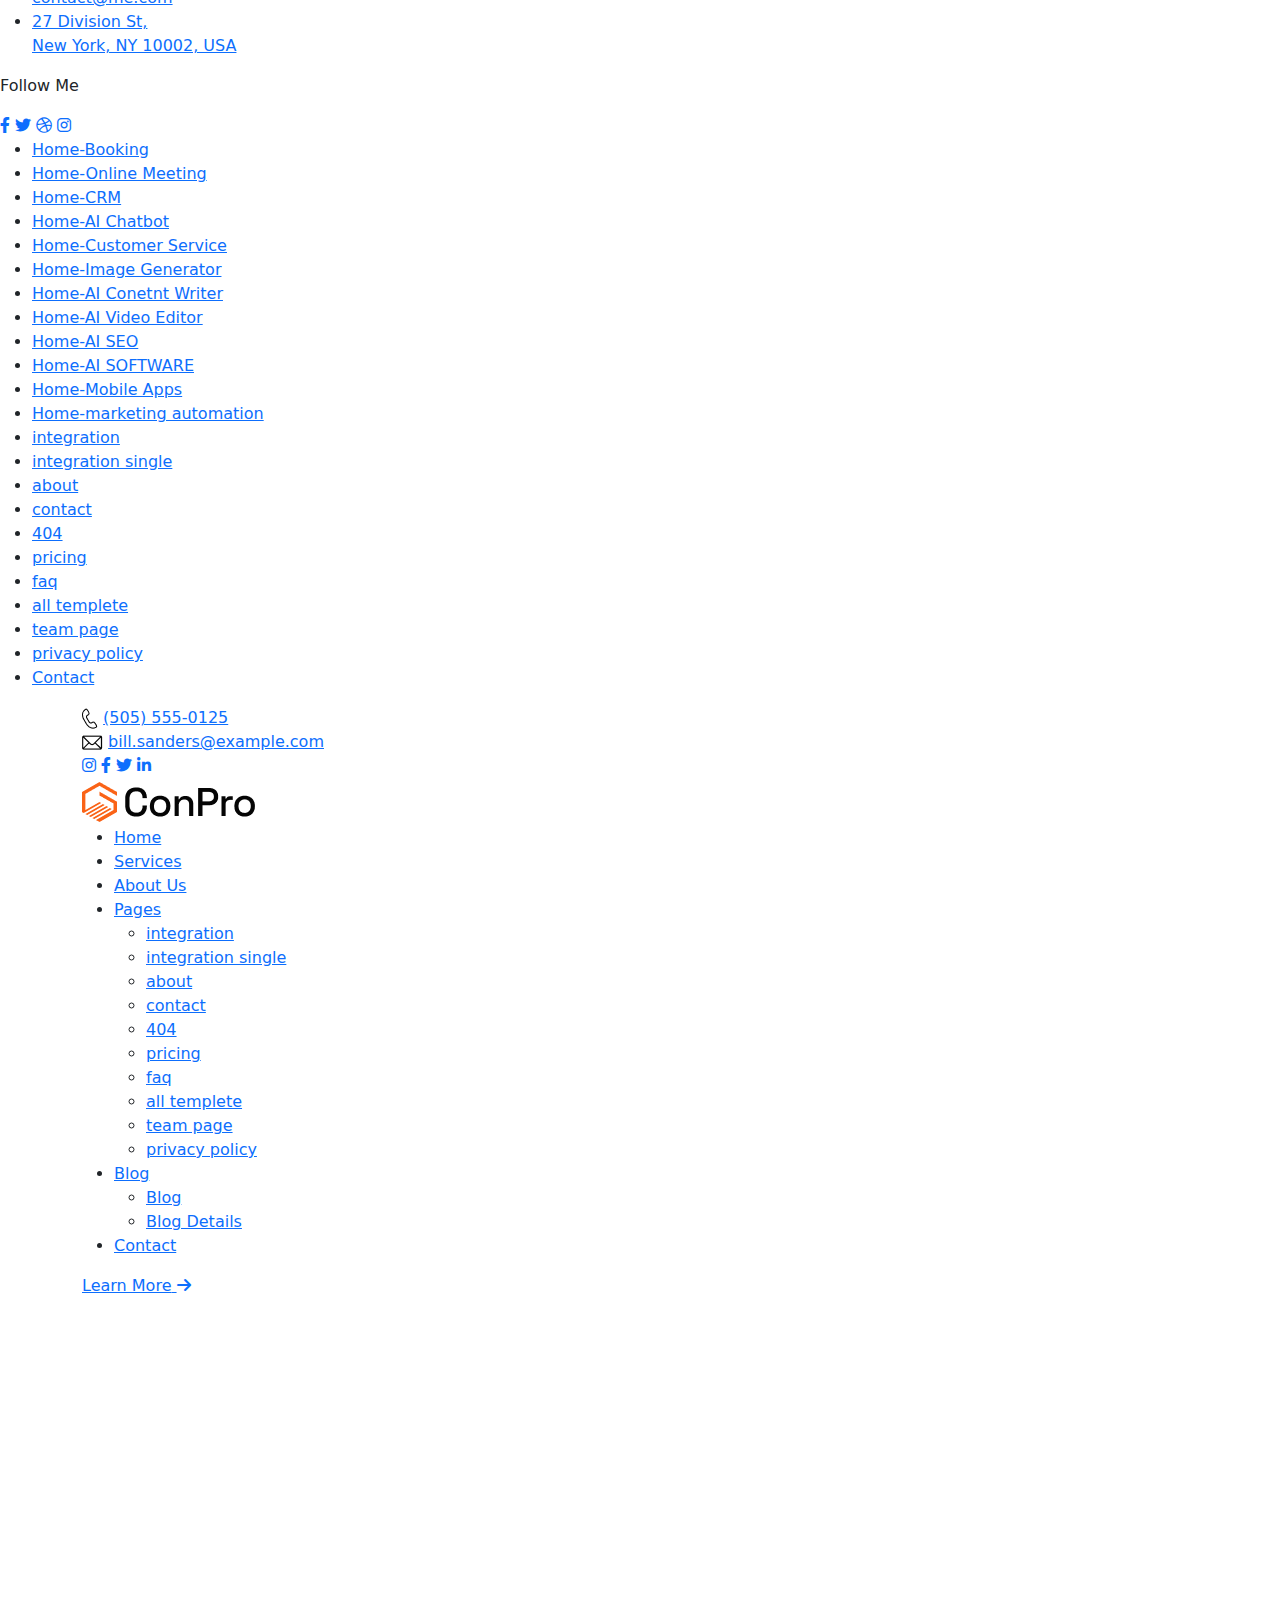
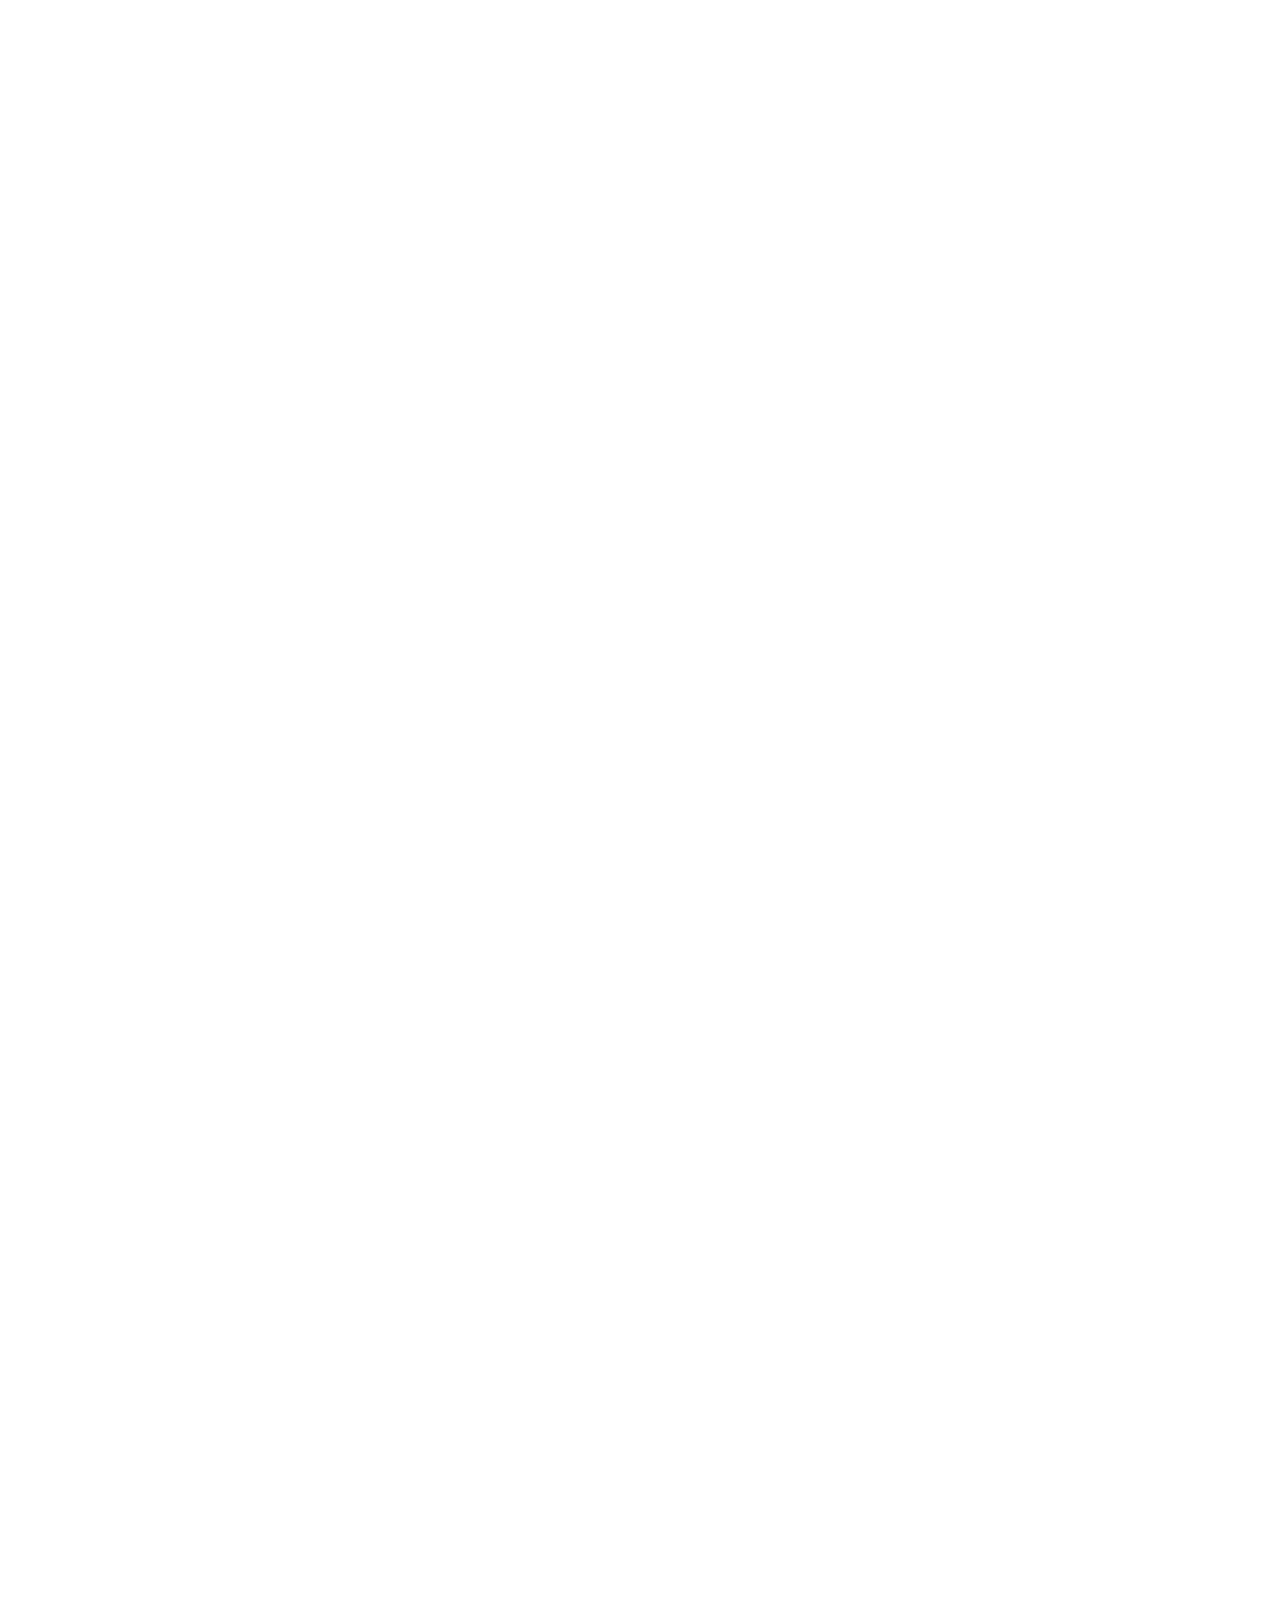
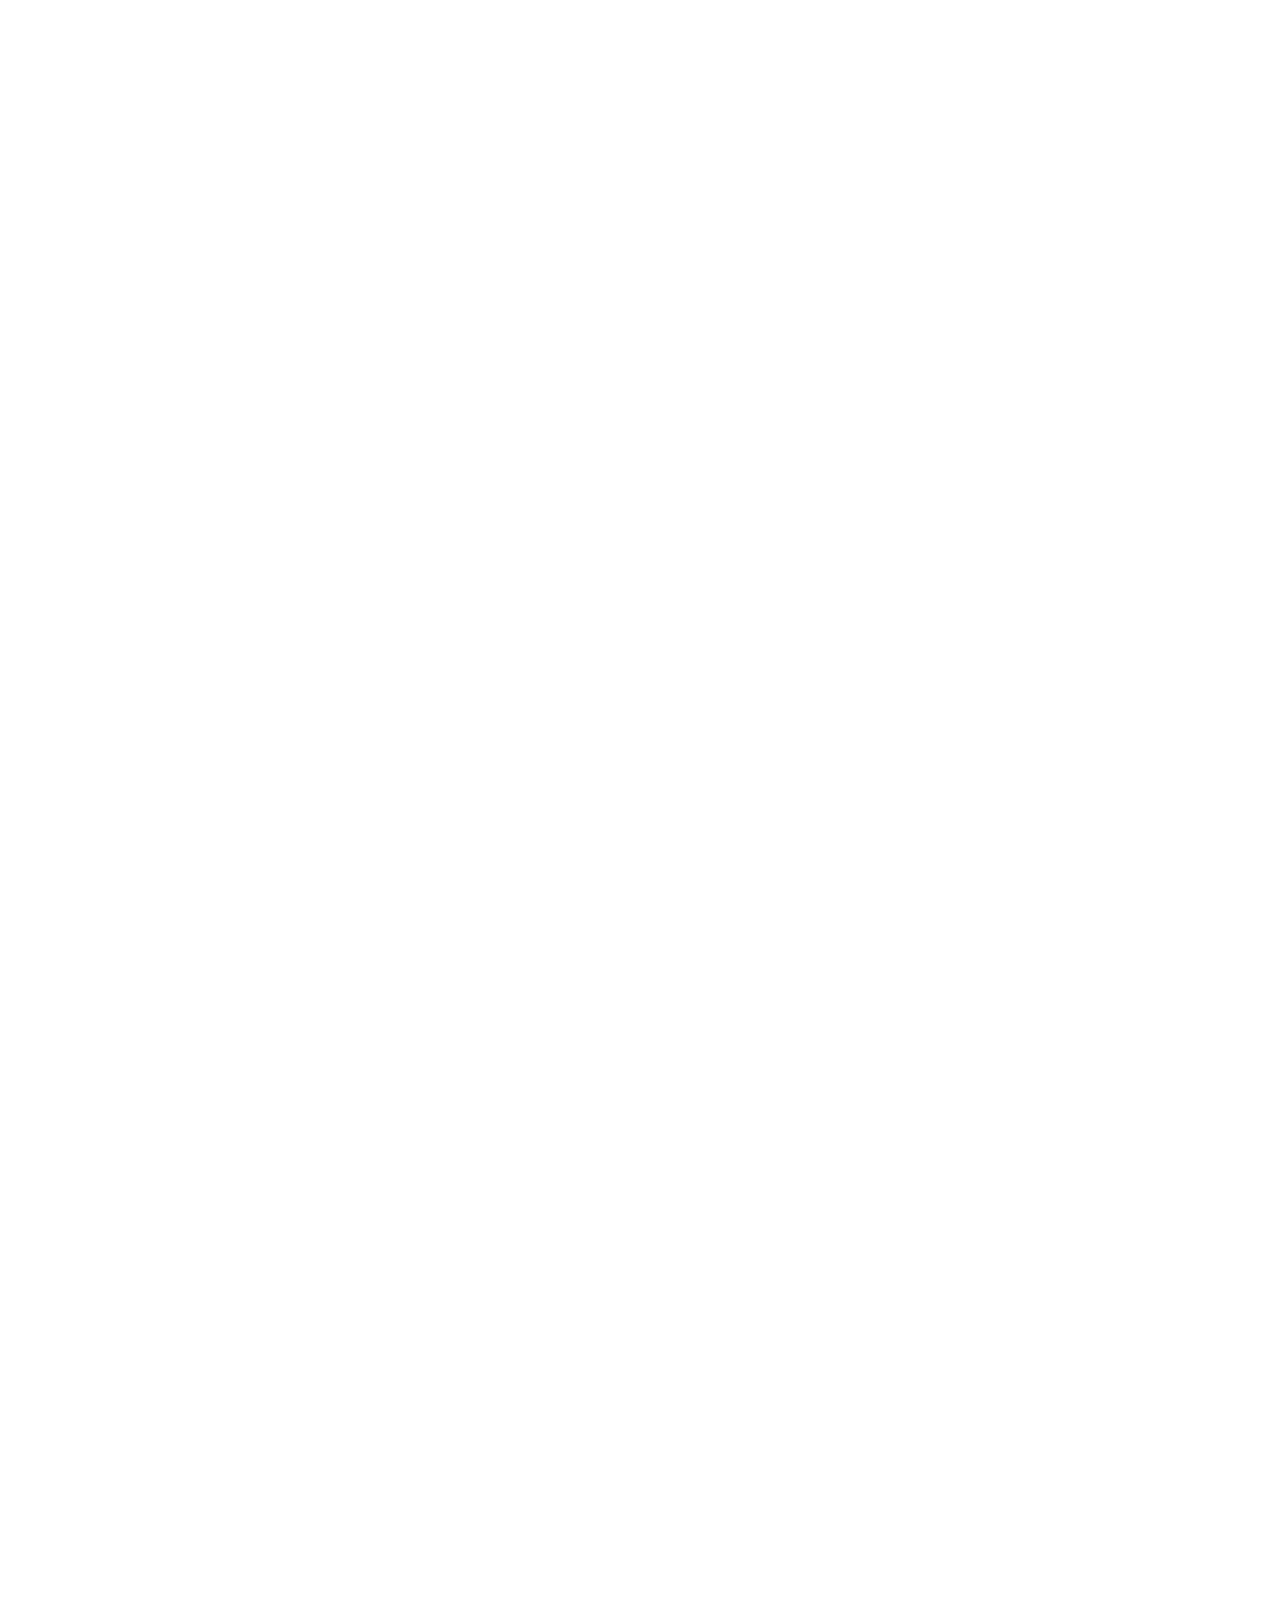
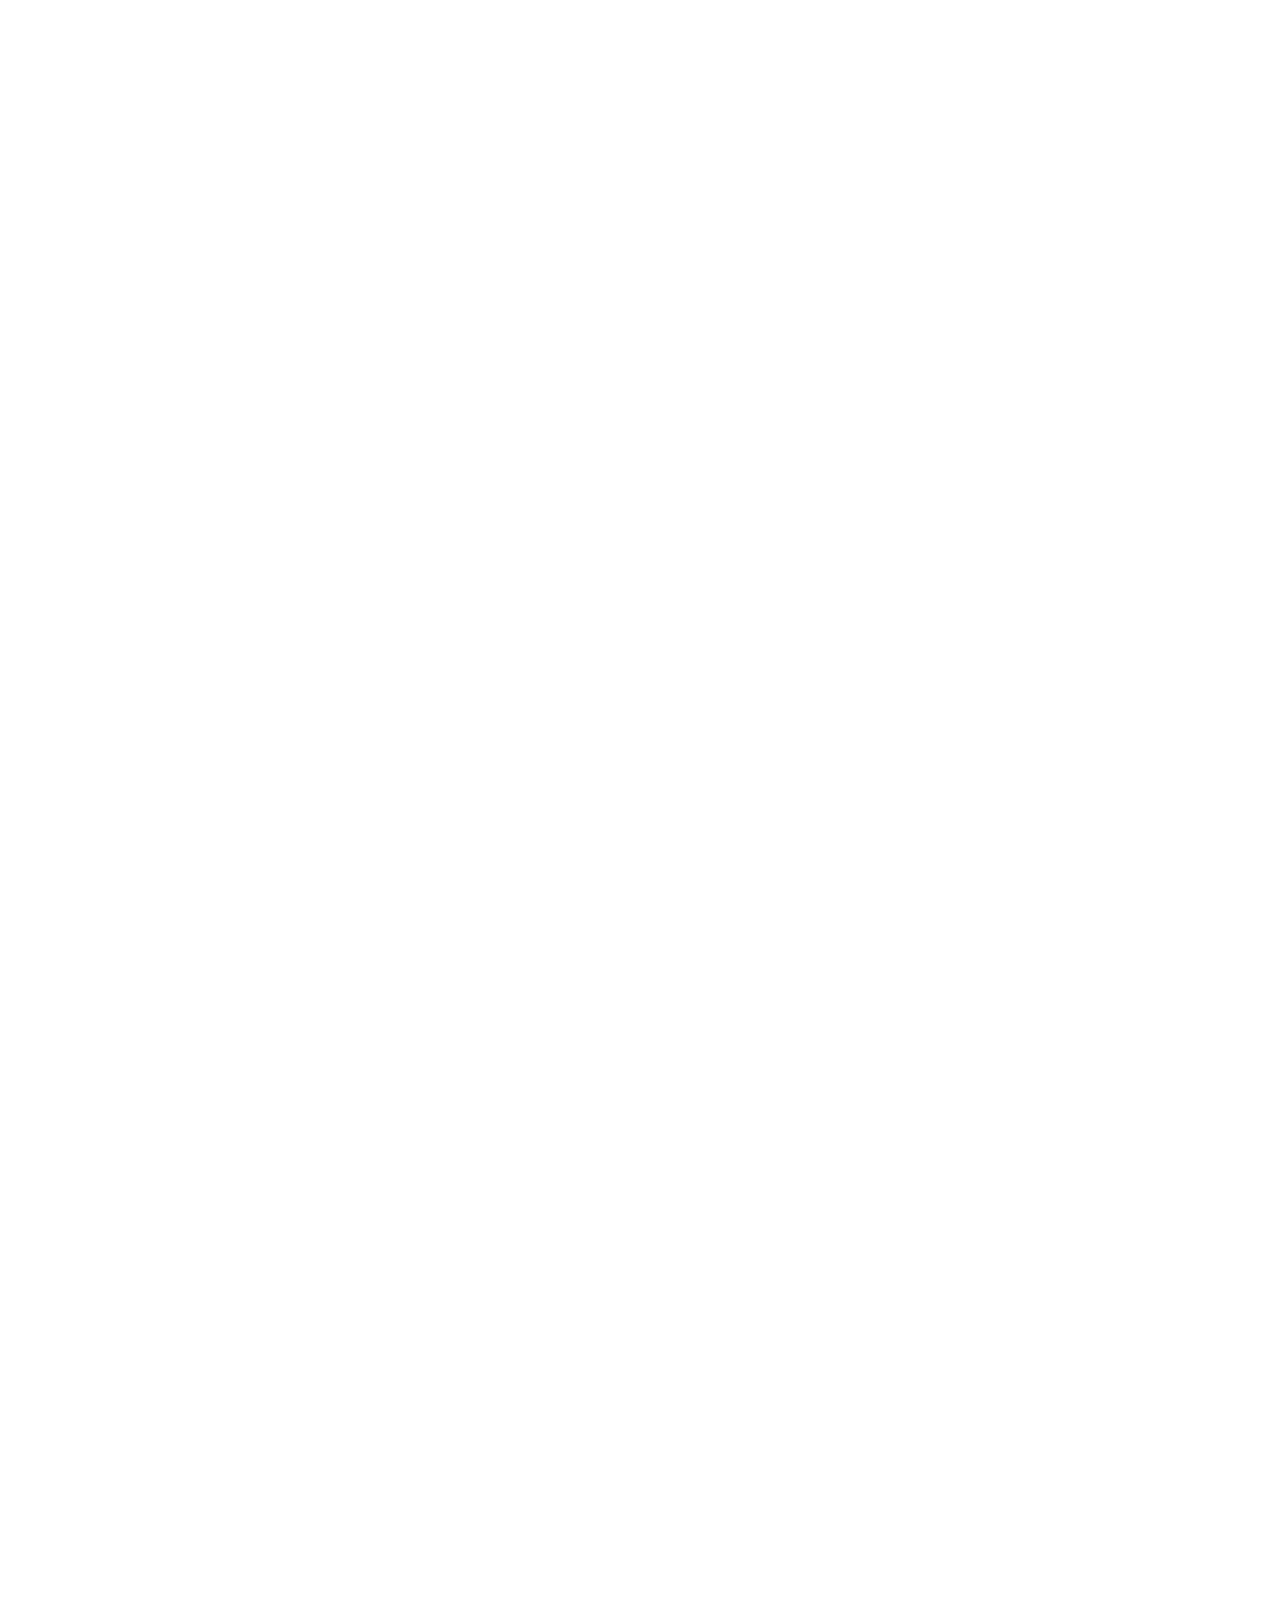
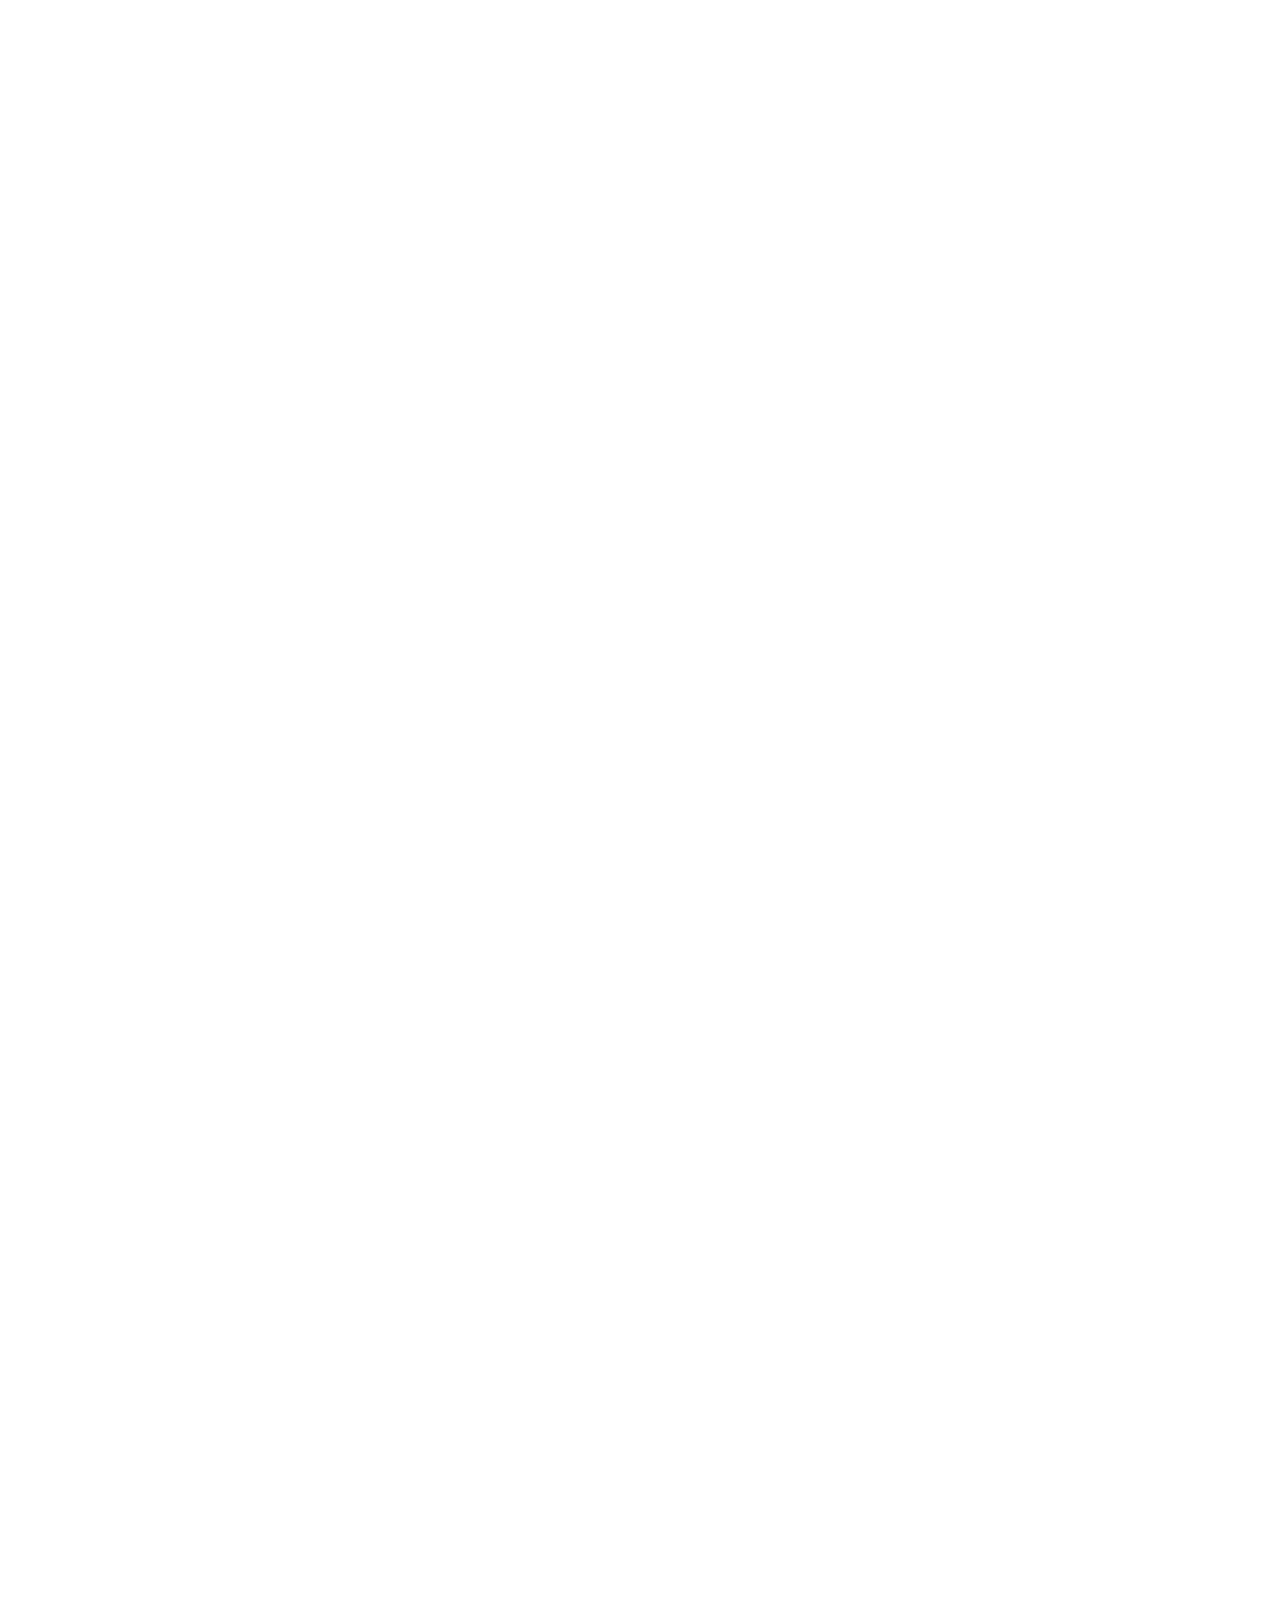
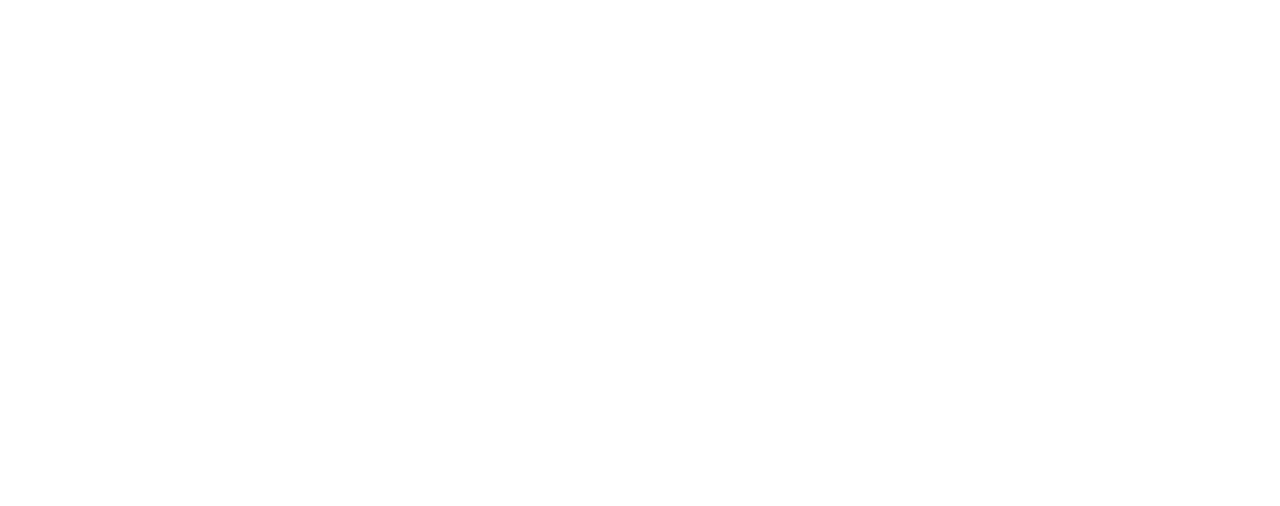
==== commit 6b9c1e55: "add" ====
--- a/index.html
+++ b/index.html
@@ -599,14 +599,14 @@
           <!-- team area start  -->
           <section class="team-area">
             <div class="container">
-              <div class="team-area-inner section-spacing">
+              <div class="team-area-inner section-spacing-top">
                 <div class="section-header">
                   <div class="section-title-wrapper">
                     <div class="subtitle-wrapper">
-                      <span class="section-subtitle">team member</span>
+                      <span class="section-subtitle">Team Member</span>
                     </div>
                     <div class="title-wrapper">
-                      <h2 class="section-title">inspections and approvals to ensure compliance</h2>
+                      <h2 class="section-title">Inspections and approvals to ensure compliance</h2>
                     </div>
                   </div>
                 </div>
@@ -614,7 +614,7 @@
                   <div class="team-wrapper">
                     <div class="team-box">
                       <div class="thumb">
-                        <a href="team-details.html"><img src="assets/imgs/icon/icon-s-1.png" alt="image"></a>
+                        <a href="team-details.html"><img src="assets/imgs/team/team-1.jpg" alt="image"></a>
                       </div>
                       <div class="content">
                         <h3 class="name"><a href="team-details.html">Rachin Ravindra</a></h3>
@@ -627,12 +627,118 @@
                         </div>
                       </div>
                     </div>
+                    <div class="team-box">
+                      <div class="thumb">
+                        <a href="team-details.html"><img src="assets/imgs/team/team-2.jpg" alt="image"></a>
+                      </div>
+                      <div class="content">
+                        <h3 class="name"><a href="team-details.html">Kane Williamson</a></h3>
+                        <span class="post">Construction Engineer</span>
+                        <div class="social-links">
+                          <a href="#"><i class="fa-brands fa-facebook-f"></i></a>
+                          <a href="#"><i class="fa-brands fa-twitter"></i></a>
+                          <a href="#"><i class="fa-brands fa-linkedin-in"></i></a>
+                          <a href="#"><i class="fa-brands fa-pinterest-p"></i></a>
+                        </div>
+                      </div>
+                    </div>
+                    <div class="team-box">
+                      <div class="thumb">
+                        <a href="team-details.html"><img src="assets/imgs/team/team-3.jpg" alt="image"></a>
+                      </div>
+                      <div class="content">
+                        <h3 class="name"><a href="team-details.html">Devon Conway</a></h3>
+                        <span class="post">Manager</span>
+                        <div class="social-links">
+                          <a href="#"><i class="fa-brands fa-facebook-f"></i></a>
+                          <a href="#"><i class="fa-brands fa-twitter"></i></a>
+                          <a href="#"><i class="fa-brands fa-linkedin-in"></i></a>
+                          <a href="#"><i class="fa-brands fa-pinterest-p"></i></a>
+                        </div>
+                      </div>
+                    </div>
                   </div>
                 </div>
               </div>
             </div>
           </section>
           <!-- team area end  -->
+
+          <!-- blog area start  -->
+          <section class="blog-area">
+            <div class="container">
+              <div class="blog-area-inner section-spacing">
+                <div class="section-header">
+                  <div class="section-title-wrapper">
+                    <div class="subtitle-wrapper">
+                      <span class="section-subtitle">News & Blog</span>
+                    </div>
+                    <div class="title-wrapper">
+                      <h2 class="section-title">The completion of a construction</h2>
+                    </div>
+                  </div>
+                  <div class="btn-wrapper">
+                    <a href="blog.html" class="t-btn t-btn-primary btn-text-flip"> <span data-text="More blog">More
+                        blog</span><i class="fa-solid fa-arrow-right"></i></a>
+                  </div>
+                </div>
+
+                <div class="blogs-wrapper-box">
+                  <div class="blogs-wrapper">
+                    <a href="blog-details.html">
+                      <article class="blog">
+                        <div class="thumb">
+                          <img src="assets/imgs/blog/blog-1.jpg" alt="blog image">
+                        </div>
+                        <div class="content-wrapper">
+                          <div class="content">
+                            <div class="meta">
+                              <span class="date">3 June 2024</span>
+                              <span class="tag">By Admin</span>
+                            </div>
+                            <h2 class="title">This involves site preparation, which may include clearing</h2>
+                          </div>
+                        </div>
+                      </article>
+                    </a>
+                    <a href="blog-details.html">
+                      <article class="blog">
+                        <div class="thumb">
+                          <img src="assets/imgs/blog/blog-2.jpg" alt="blog image">
+                        </div>
+                        <div class="content-wrapper">
+                          <div class="content">
+                            <div class="meta">
+                              <span class="date">17 May 2024</span>
+                              <span class="tag">By Admin</span>
+                            </div>
+                            <h2 class="title">This is followed by securing necessary permits and financing</h2>
+                          </div>
+                        </div>
+                      </article>
+                    </a>
+                    <a href="blog-details.html">
+                      <article class="blog">
+                        <div class="thumb">
+                          <img src="assets/imgs/blog/blog-3.jpg" alt="blog image">
+                        </div>
+                        <div class="content-wrapper">
+                          <div class="content">
+                            <div class="meta">
+                              <span class="date">5 May 2024</span>
+                              <span class="tag">By Admin</span>
+                            </div>
+                            <h2 class="title">The construction process typically begins with a detailed </h2>
+                          </div>
+                        </div>
+                      </article>
+                    </a>
+                  </div>
+                </div>
+              </div>
+            </div>
+          </section>
+          <!-- blog area end  -->
 
         </main>
 
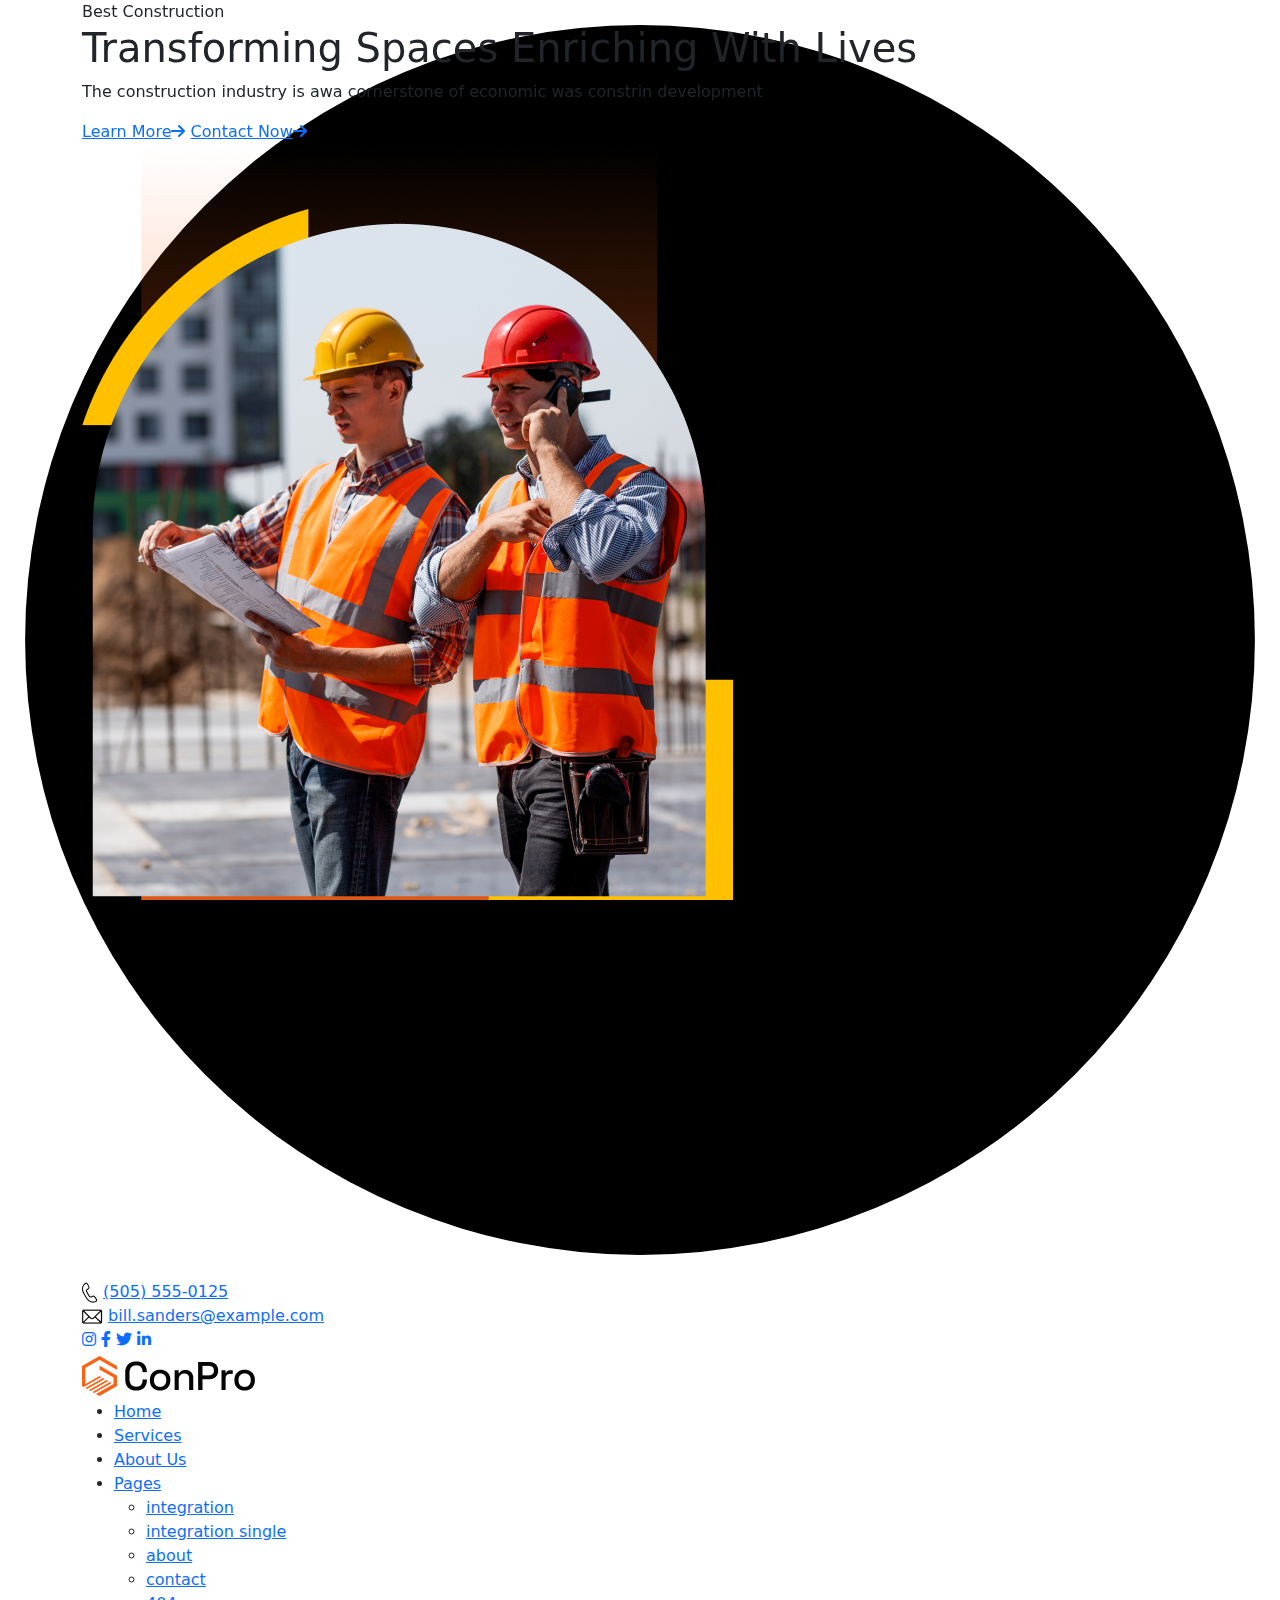
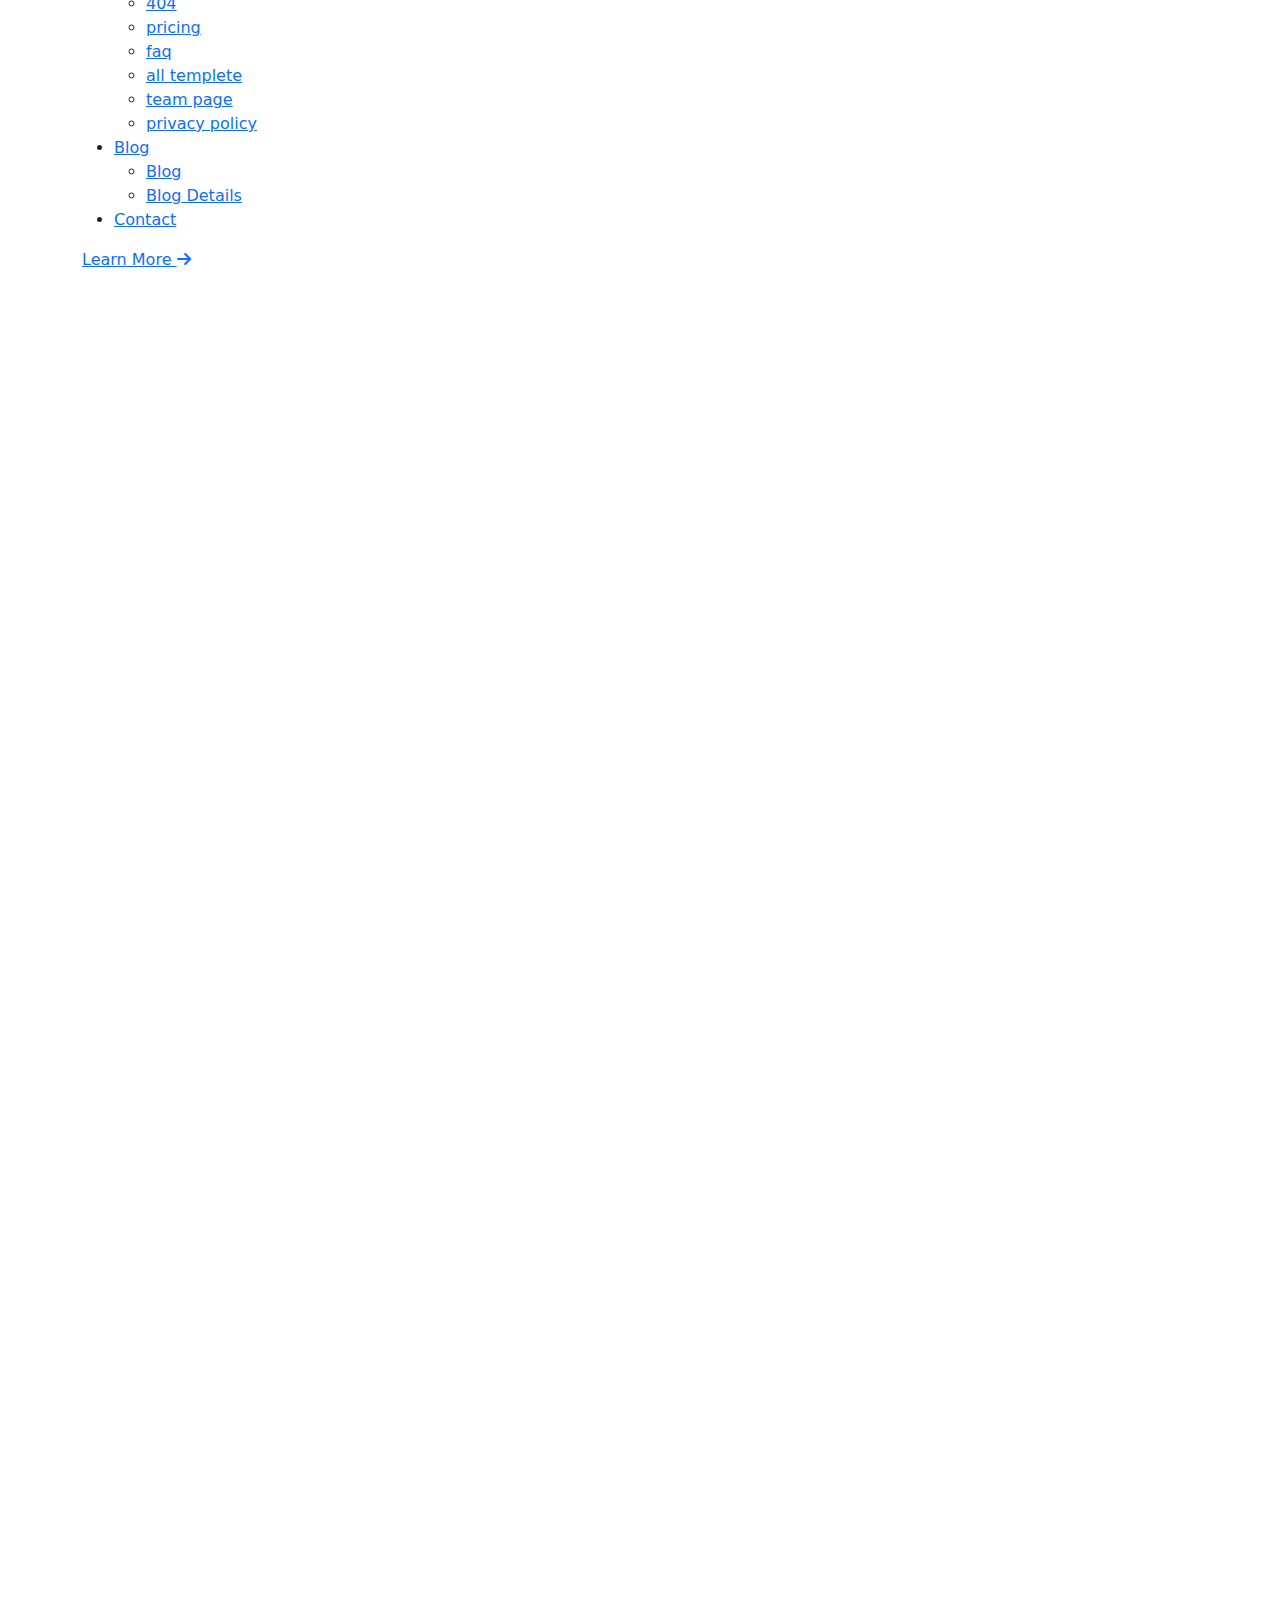
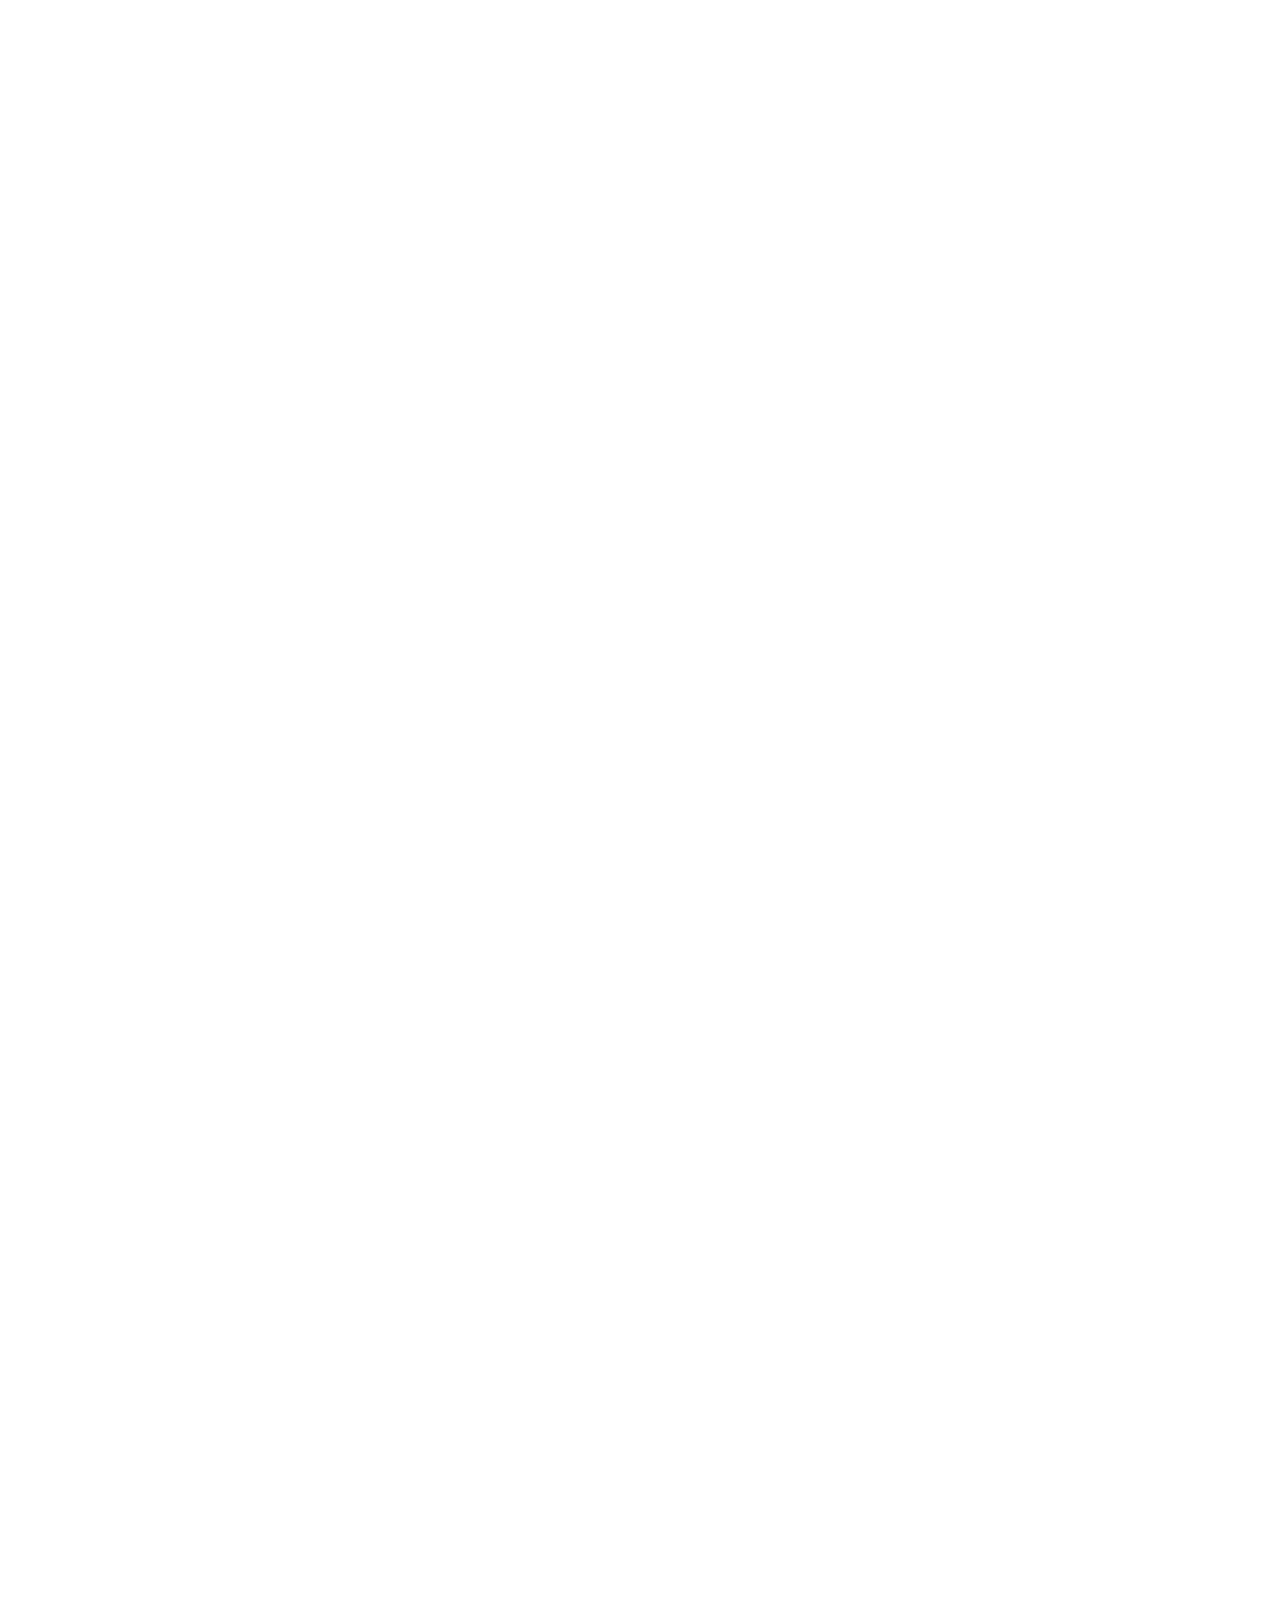
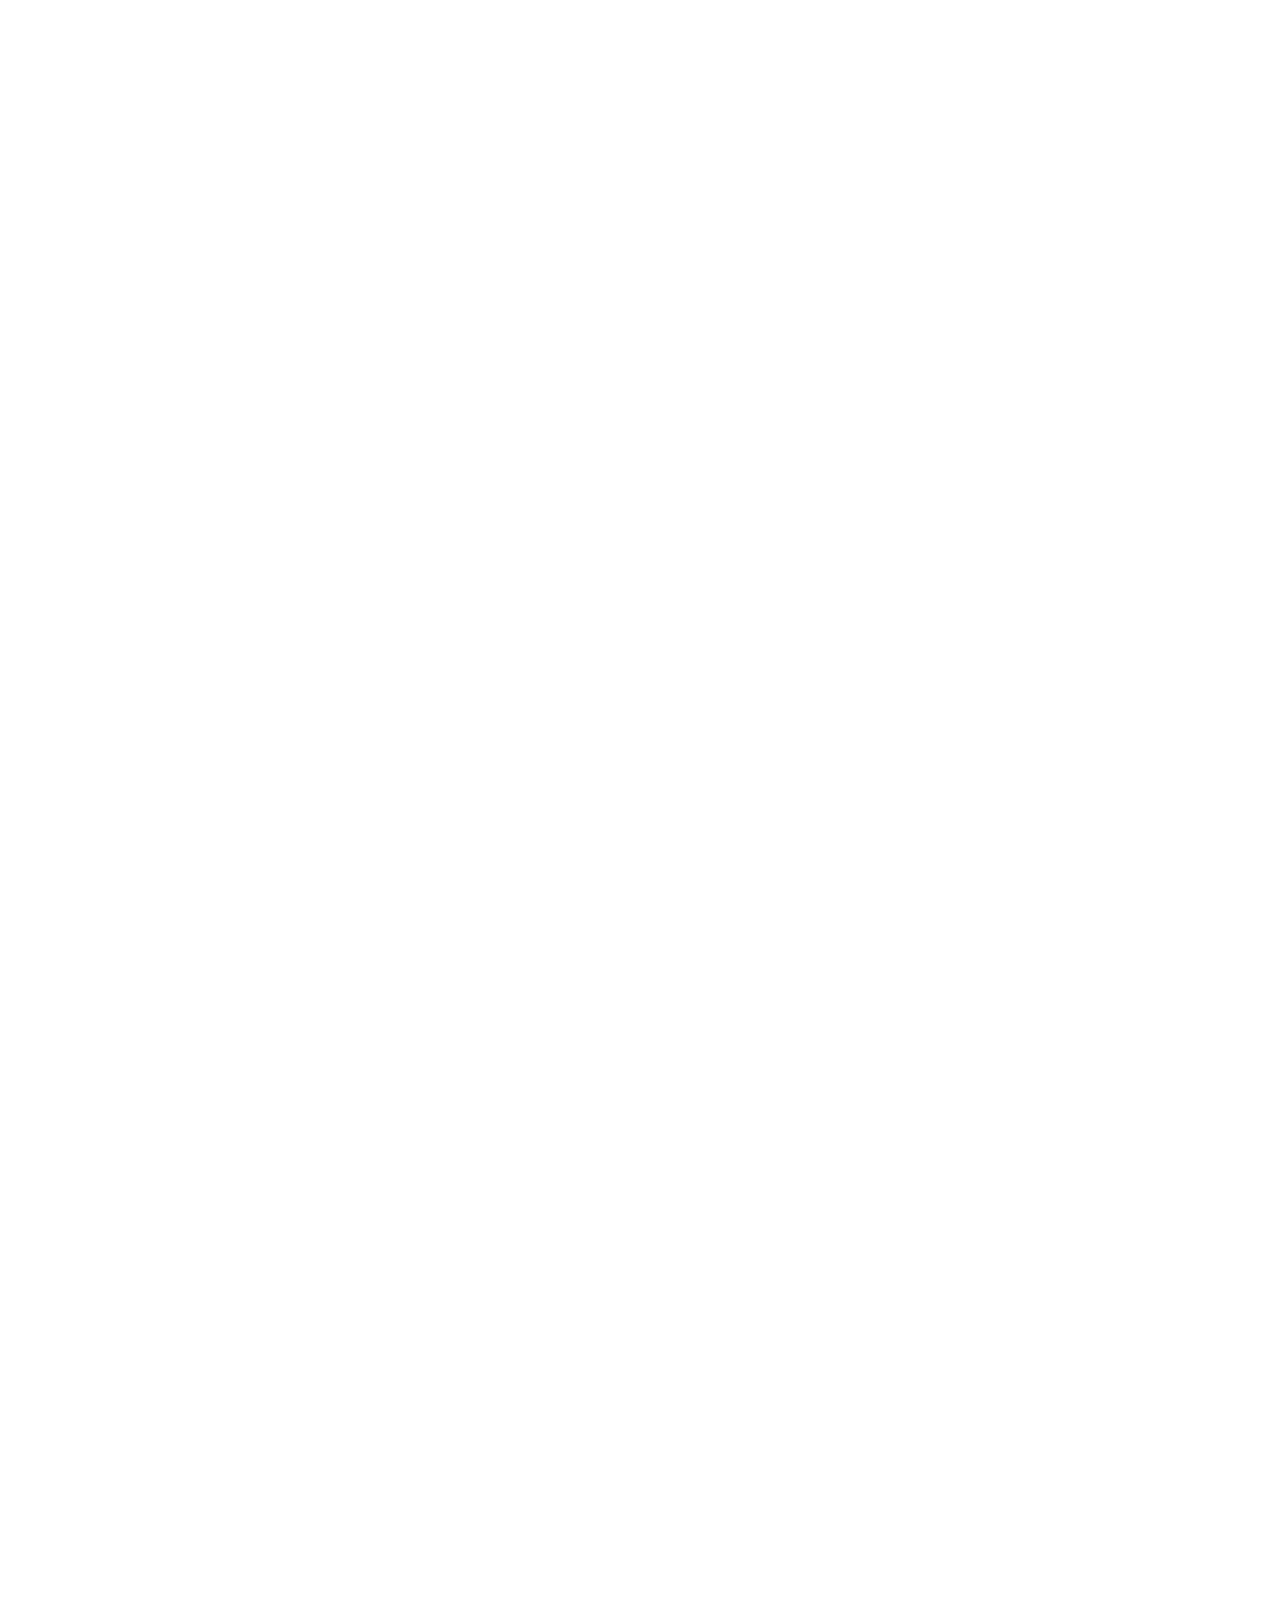
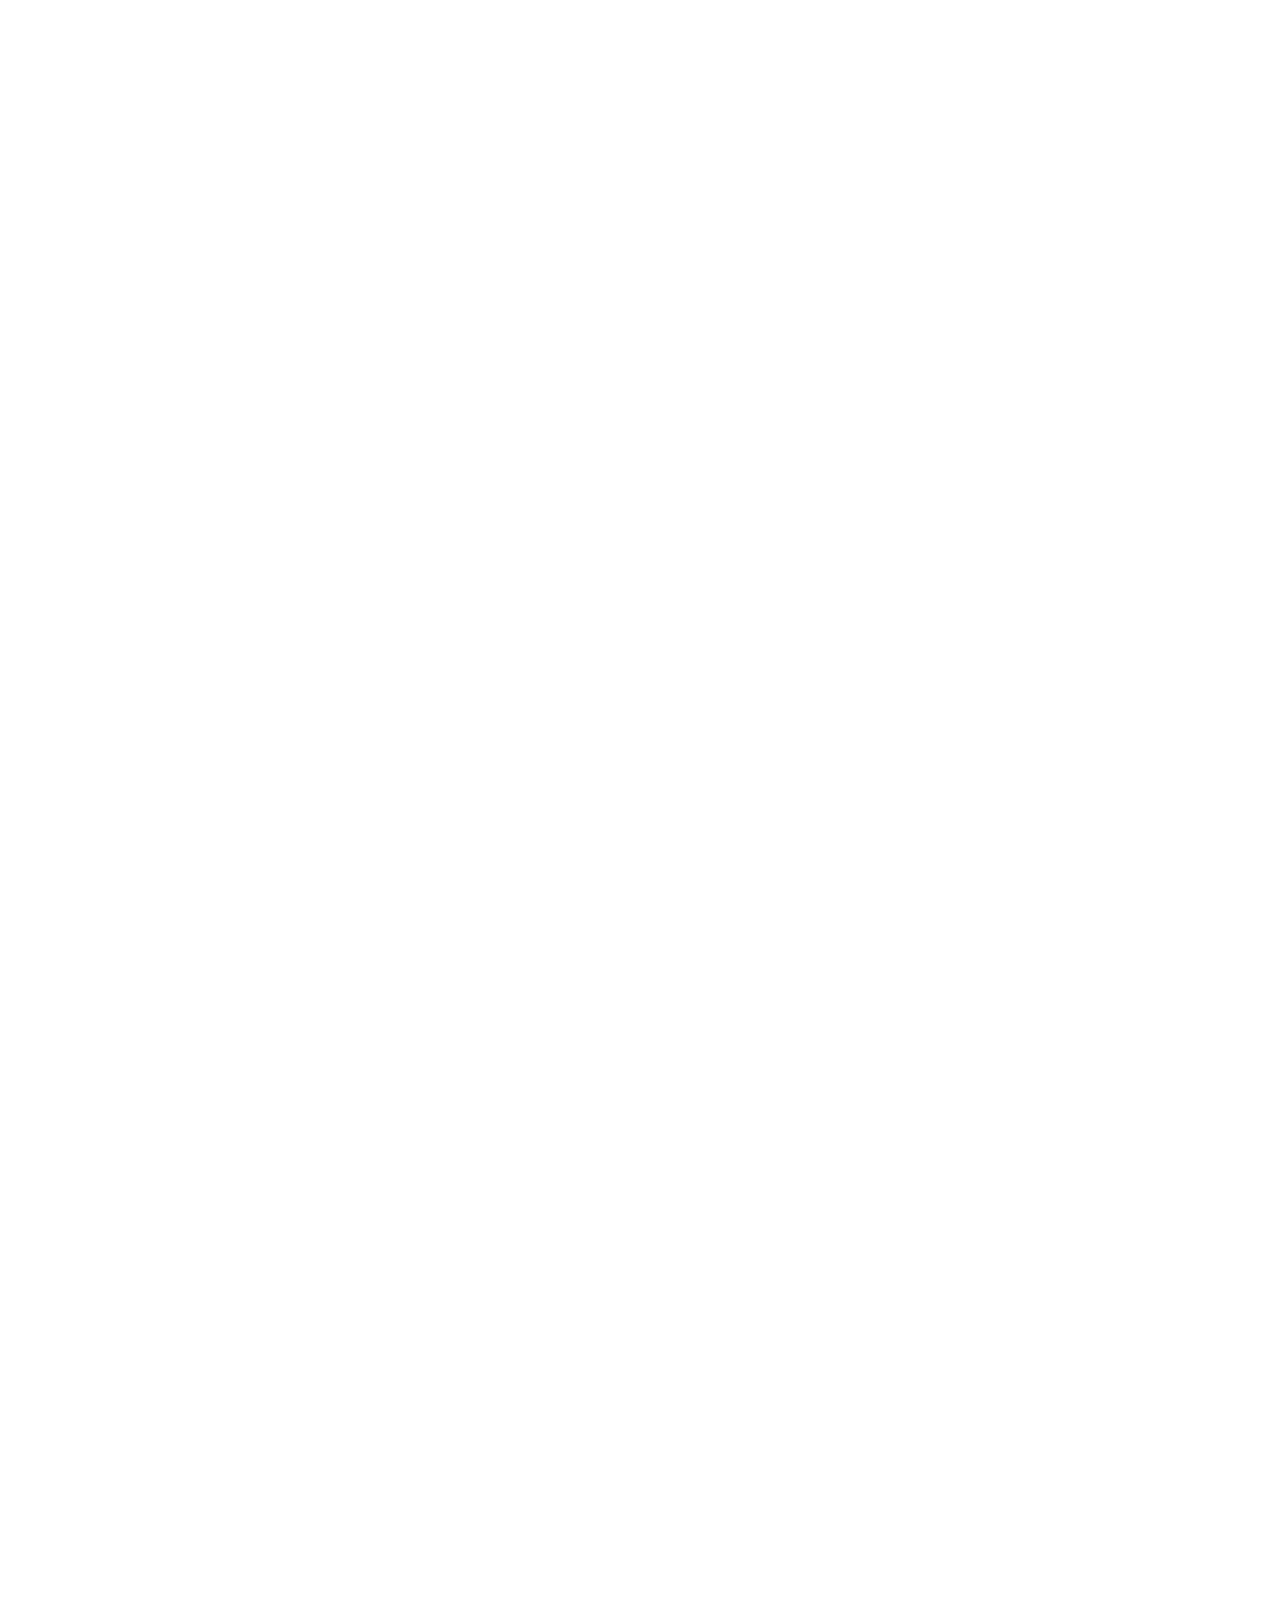
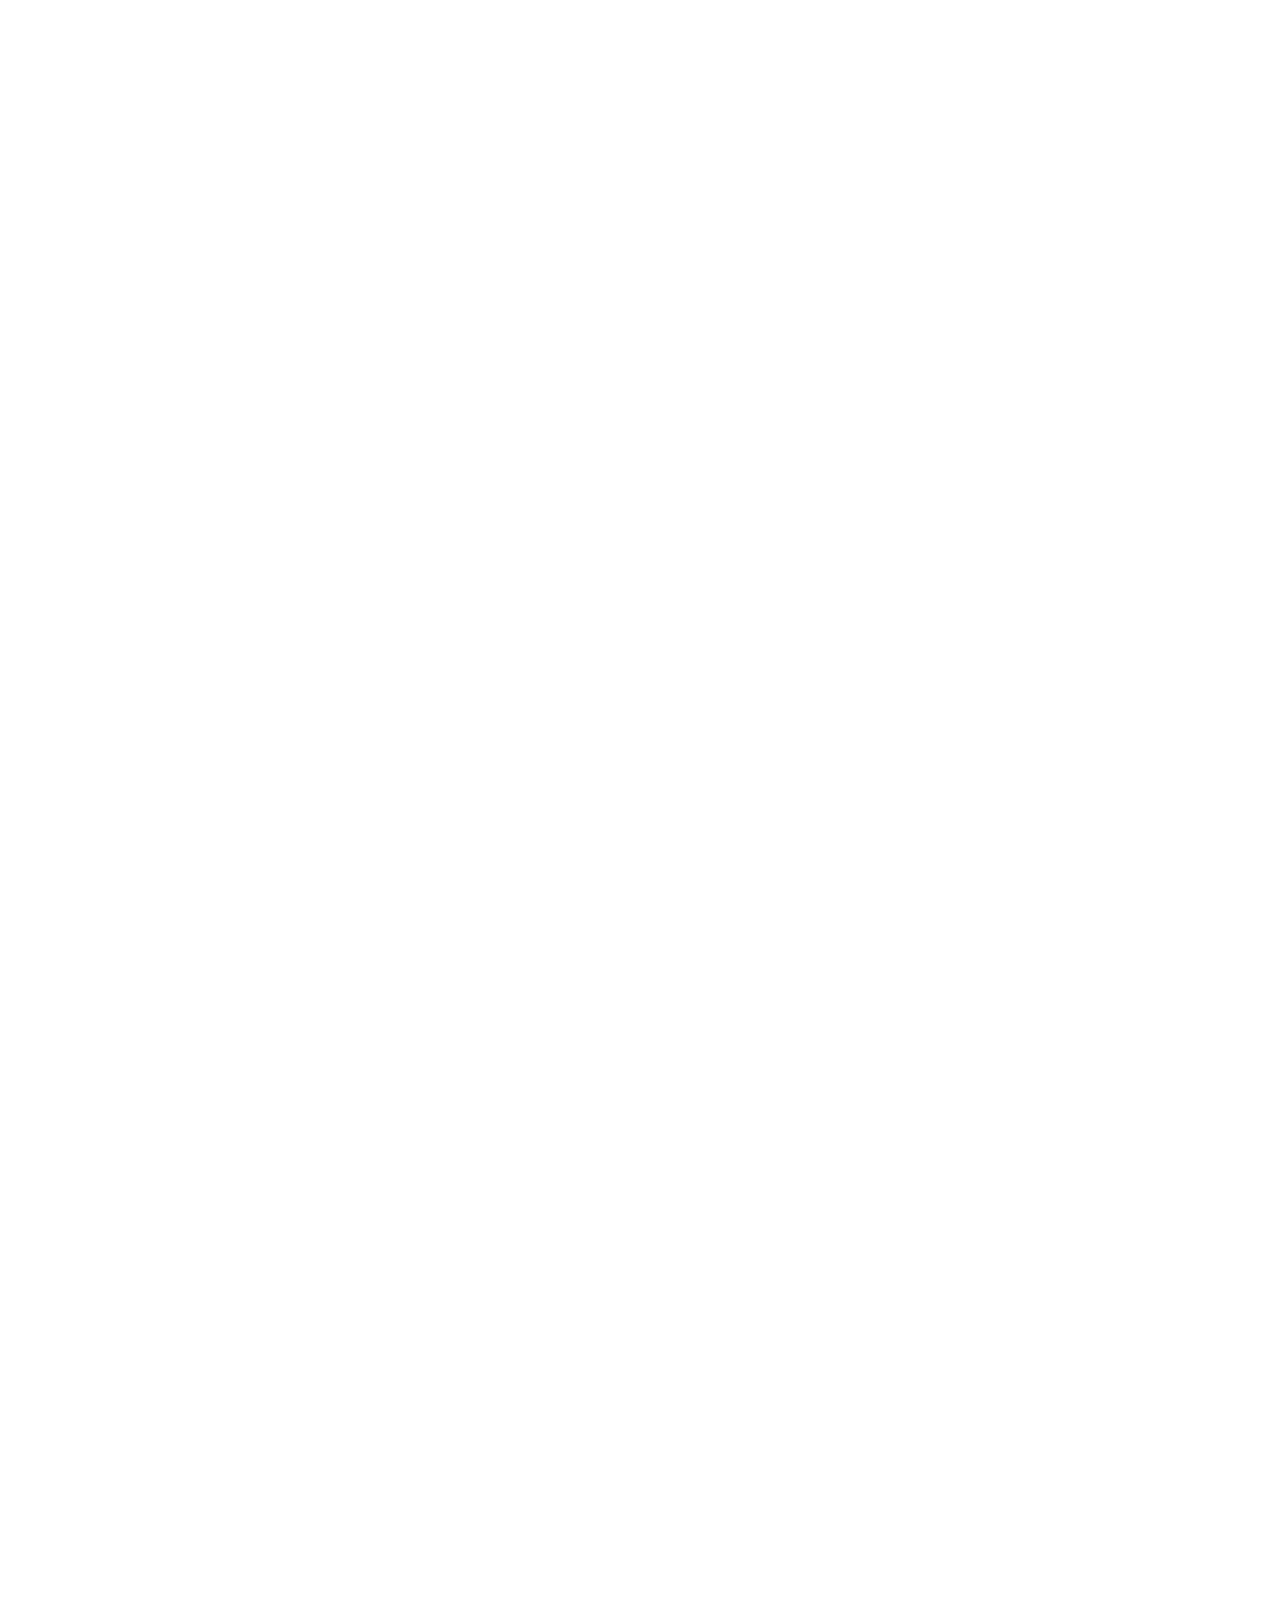
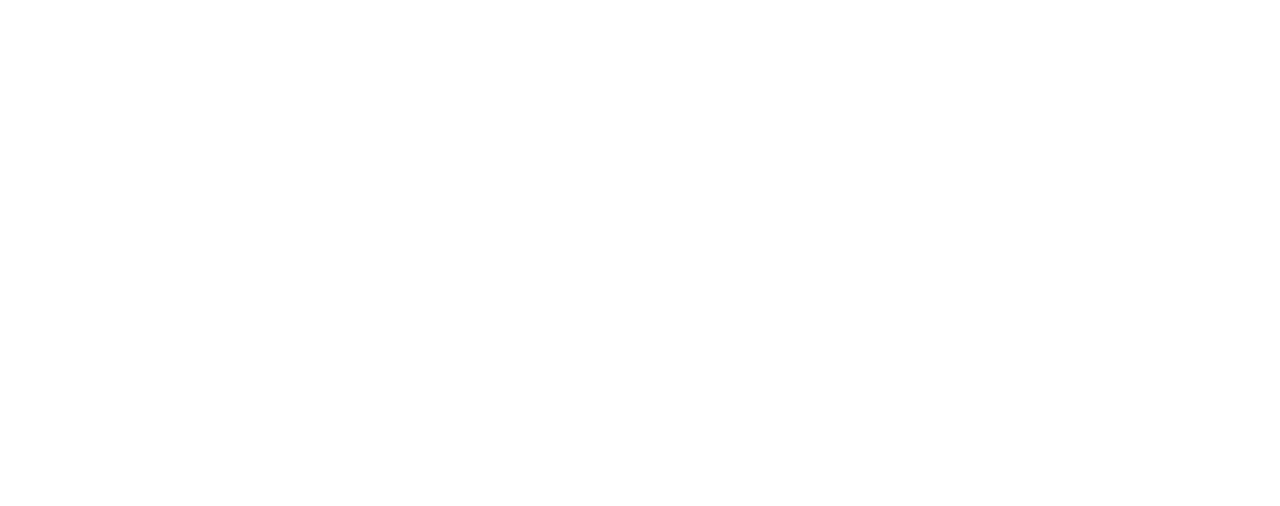
==== commit 54daf075: "add" ====
--- a/index.html
+++ b/index.html
@@ -38,21 +38,14 @@
     <div id="container" class="container-preloader">
       <div class="animation-preloader">
         <div class="spinner"></div>
-        <div class="txt-loading">
-          <span data-text="D" class="characters">D</span>
-          <span data-text="O" class="characters">O</span>
-          <span data-text="R" class="characters">R</span>
-          <span data-text="A" class="characters">A</span>
-        </div>
+
       </div>
       <div class="loader-section section-left"></div>
       <div class="loader-section section-right"></div>
     </div>
   </div>
 
-  <!-- Cursor Animation -->
-  <div class="cursor1"></div>
-  <div class="cursor2"></div>
+
 
   <!-- Sroll to top -->
   <div class="progress-wrap">
@@ -61,108 +54,6 @@
     </svg>
   </div>
 
-  <!-- Switcher Area Start -->
-  <div class="switcher__area">
-    <div class="switcher__icon">
-      <button id="switcher_open"><i class="fa-solid fa-gear"></i></button>
-      <button id="switcher_close"><i class="fa-solid fa-xmark"></i></button>
-    </div>
-    <div class="switcher__items">
-      <div class="switcher__item">
-        <div class="switch__title-wrap">
-          <p class="switcher__title">Language Support</p>
-        </div>
-        <div class="switcher__btn lang_dir wc-col-2">
-          <button class="active" data-mode="ltr">LTR</button>
-          <button data-mode="rtl">RTL</button>
-        </div>
-      </div>
-      <div class="switcher__item">
-        <div class="switch__title-wrap">
-          <p class="switcher__title">Layout</p>
-        </div>
-        <div class="switcher__btn layout-type wc-col-2">
-          <button class="active" data-mode="full-width">Full Width</button>
-          <button data-mode="box-layout">Box Layout</button>
-        </div>
-      </div>
-      <div class="switcher__item">
-        <div class="switch__title-wrap">
-          <p class="switcher__title">Cursor</p>
-        </div>
-        <div class="switcher__btn">
-          <select name="cursor-style" id="cursor_style">
-            <option value="1">default</option>
-            <option selected value="2">animated</option>
-          </select>
-        </div>
-      </div>
-    </div>
-  </div>
-  <!-- Switcher Area End -->
-
-  <!-- offcanvas start  -->
-  <div class="offcanvas-3__area">
-    <div class="offcanvas-3__inner">
-      <div class="offcanvas-3__meta-wrapper">
-        <div class="">
-          <button id="close_offcanvas" class="close-button close-offcanvas" onclick="hideCanvas3()">
-            <span></span>
-            <span></span>
-          </button>
-        </div>
-        <div class="">
-          <div class="offcanvas-3__meta mb-145 d-none d-md-block">
-            <ul>
-              <li><a href="tel:+2-352698102" class="unnerline"><u>+2-352 698 102</u></a></li>
-              <li><a href="mailto:contact@me.com">contact@me.com</a></li>
-              <li><a href="">27 Division St, <br>
-                  New York, NY 10002, USA</a></li>
-            </ul>
-          </div>
-          <div class="offcanvas-3__social d-none d-md-block">
-            <p class="title">Follow Me</p>
-            <div class="offcanvas-3__social-links">
-              <a href=""><i class="fa-brands fa-facebook-f"></i></a>
-              <a href=""><i class="fa-brands fa-twitter"></i></a>
-              <a href=""><i class="fa-brands fa-dribbble"></i></a>
-              <a href=""><i class="fa-brands fa-instagram"></i></a>
-            </div>
-          </div>
-        </div>
-      </div>
-      <div class="offcanvas-3__menu-wrapper">
-        <nav class="nav-menu offcanvas-3__menu">
-          <ul>
-            <li><a href="booking.html">Home-Booking</a></li>
-            <li><a href="online-meeting.html">Home-Online Meeting</a></li>
-            <li><a href="crm.html">Home-CRM</a></li>
-            <li><a href="ai-chatbot.html">Home-AI Chatbot</a></li>
-            <li><a href="customer-service.html">Home-Customer Service</a></li>
-            <li><a href="ai-image-generator.html">Home-Image Generator</a></li>
-            <li><a href="ai-content-writer.html">Home-AI Conetnt Writer</a></li>
-            <li><a href="ai-video-editor.html">Home-AI Video Editor</a></li>
-            <li><a href="ai-seo.html">Home-AI SEO</a></li>
-            <li><a href="ai-software.html">Home-AI SOFTWARE</a></li>
-            <li><a href="mobile-apps.html">Home-Mobile Apps</a></li>
-            <li><a href="marketing-automation.html">Home-marketing automation</a></li>
-            <li><a href="integration.html">integration</a></li>
-            <li><a href="integration-single.html">integration single</a></li>
-            <li><a href="about.html">about</a></li>
-            <li><a href="contact.html">contact</a></li>
-            <li><a href="404.html">404</a></li>
-            <li><a href="pricing.html">pricing</a></li>
-            <li><a href="faq.html">faq</a></li>
-            <li><a href="all-template.html">all templete</a></li>
-            <li><a href="team.html">team page</a></li>
-            <li><a href="privacy-policy.html">privacy policy</a></li>
-            <li><a href="contact.html">Contact</a></li>
-          </ul>
-        </nav>
-      </div>
-    </div>
-  </div>
-  <!-- offcanvas end  -->
 
 
 
@@ -248,10 +139,9 @@
   <div class="has-smooth" id="has_smooth"></div>
   <div id="smooth-wrapper">
     <div id="smooth-content">
-      <div class="body-wrapper body-booking">
-
-        <!-- overlay switcher close  -->
-        <div class="overlay-switcher-close"></div>
+      <div class="body-wrapper">
+
+
 
         <main>
 
@@ -306,50 +196,58 @@
                     <div class="shape-1">
                       <img src="assets/imgs/shape/shape-2.png" alt="shape image">
                     </div>
-                    <div class="service-box">
-                      <div class="icon">
-                        <img src="assets/imgs/icon/icon-3.png" alt="service icon">
-                      </div>
-                      <div class="content">
-                        <h3 class="title">Enovation and Remodeling</h3>
-                        <p class="text">The construction industry is awa cornerstone of economic development, driving
-                          growth desi by creating jobs and enabling
-                        </p>
-                      </div>
-                    </div>
-                    <div class="service-box">
-                      <div class="icon">
-                        <img src="assets/imgs/icon/icon-4.png" alt="service icon">
-                      </div>
-                      <div class="content">
-                        <h3 class="title">Landscaping and Outdoor Design</h3>
-                        <p class="text">The construction industry is awa cornerstone of economic development, driving
-                          growth desi by creating jobs and enabling
-                        </p>
-                      </div>
-                    </div>
-                    <div class="service-box">
-                      <div class="icon">
-                        <img src="assets/imgs/icon/icon-5.png" alt="service icon">
-                      </div>
-                      <div class="content">
-                        <h3 class="title">Painting and Finishing</h3>
-                        <p class="text">The construction industry is awa cornerstone of economic development, driving
-                          growth desi by creating jobs and enabling
-                        </p>
-                      </div>
-                    </div>
-                    <div class="service-box">
-                      <div class="icon">
-                        <img src="assets/imgs/icon/icon-6.png" alt="service icon">
-                      </div>
-                      <div class="content">
-                        <h3 class="title">Custom Home Building</h3>
-                        <p class="text">The construction industry is awa cornerstone of economic development, driving
-                          growth desi by creating jobs and enabling
-                        </p>
-                      </div>
-                    </div>
+                    <a href="service-details.html">
+                      <div class="service-box">
+                        <div class="icon">
+                          <img src="assets/imgs/icon/icon-3.png" alt="service icon">
+                        </div>
+                        <div class="content">
+                          <h3 class="title">Enovation and Remodeling</h3>
+                          <p class="text">The construction industry is awa cornerstone of economic development, driving
+                            growth desi by creating jobs and enabling
+                          </p>
+                        </div>
+                      </div>
+                    </a>
+                    <a href="service-details.html">
+                      <div class="service-box">
+                        <div class="icon">
+                          <img src="assets/imgs/icon/icon-4.png" alt="service icon">
+                        </div>
+                        <div class="content">
+                          <h3 class="title">Landscaping and Outdoor Design</h3>
+                          <p class="text">The construction industry is awa cornerstone of economic development, driving
+                            growth desi by creating jobs and enabling
+                          </p>
+                        </div>
+                      </div>
+                    </a>
+                    <a href="service-details.html">
+                      <div class="service-box">
+                        <div class="icon">
+                          <img src="assets/imgs/icon/icon-5.png" alt="service icon">
+                        </div>
+                        <div class="content">
+                          <h3 class="title">Painting and Finishing</h3>
+                          <p class="text">The construction industry is awa cornerstone of economic development, driving
+                            growth desi by creating jobs and enabling
+                          </p>
+                        </div>
+                      </div>
+                    </a>
+                    <a href="service-details.html">
+                      <div class="service-box">
+                        <div class="icon">
+                          <img src="assets/imgs/icon/icon-6.png" alt="service icon">
+                        </div>
+                        <div class="content">
+                          <h3 class="title">Custom Home Building</h3>
+                          <p class="text">The construction industry is awa cornerstone of economic development, driving
+                            growth desi by creating jobs and enabling
+                          </p>
+                        </div>
+                      </div>
+                    </a>
                   </div>
                 </div>
               </div>
@@ -854,7 +752,7 @@
 
   <!-- Template Main JS File -->
   <script src="assets/js/main.js"></script>
-  <script src="assets/js/error-handling.js"></script>
+
 
 
 </body>
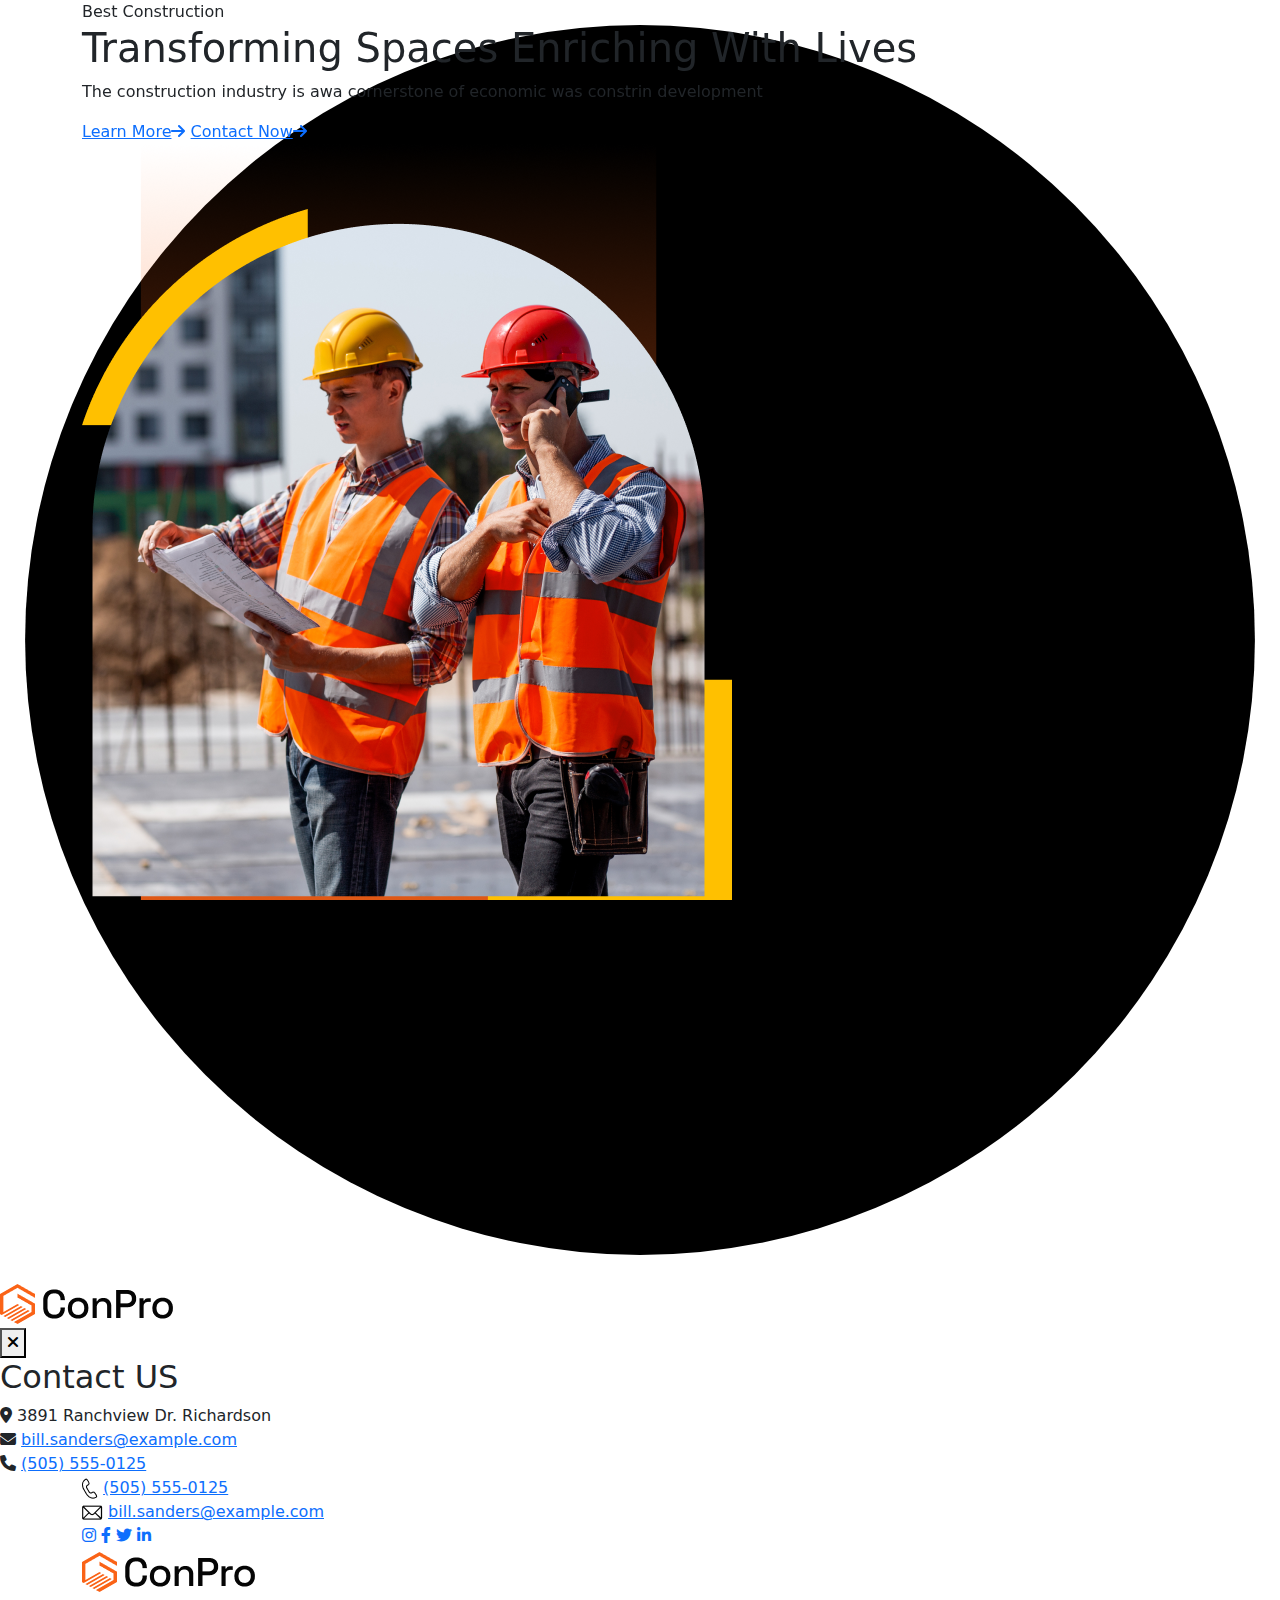
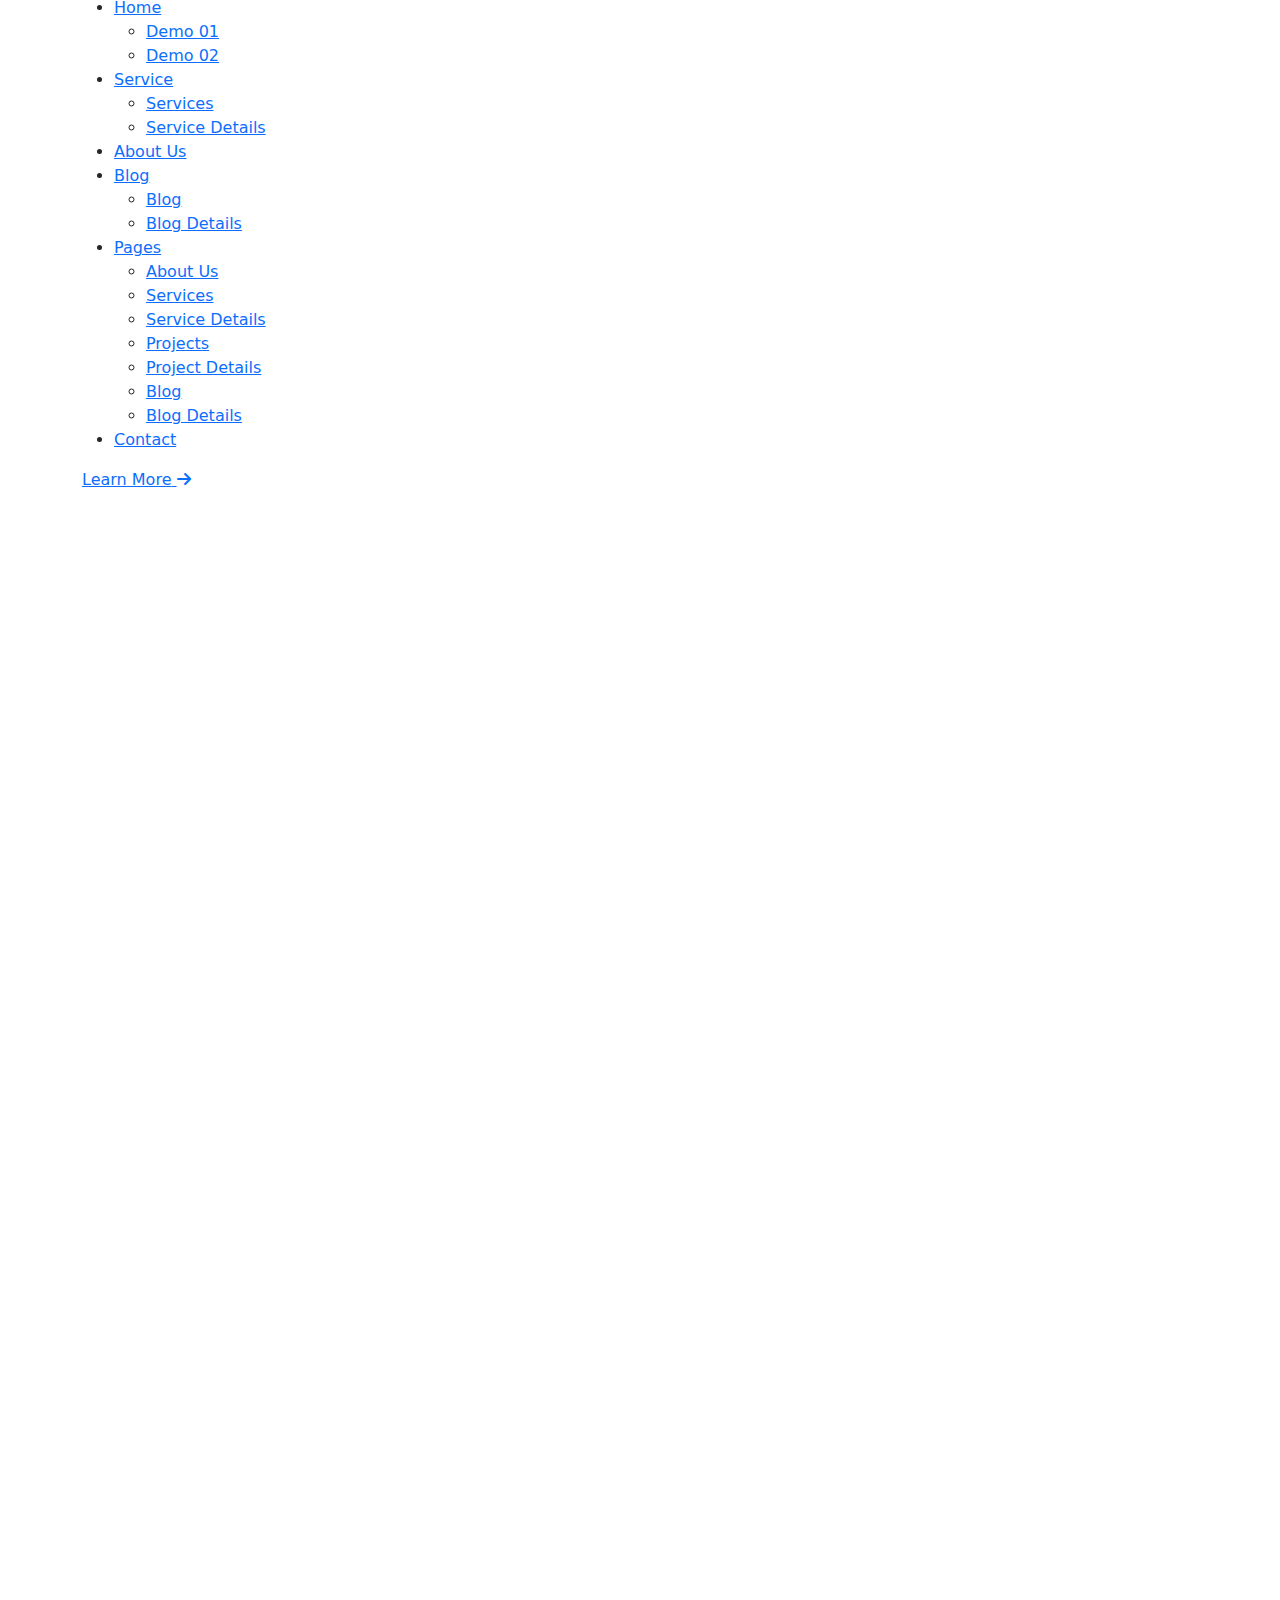
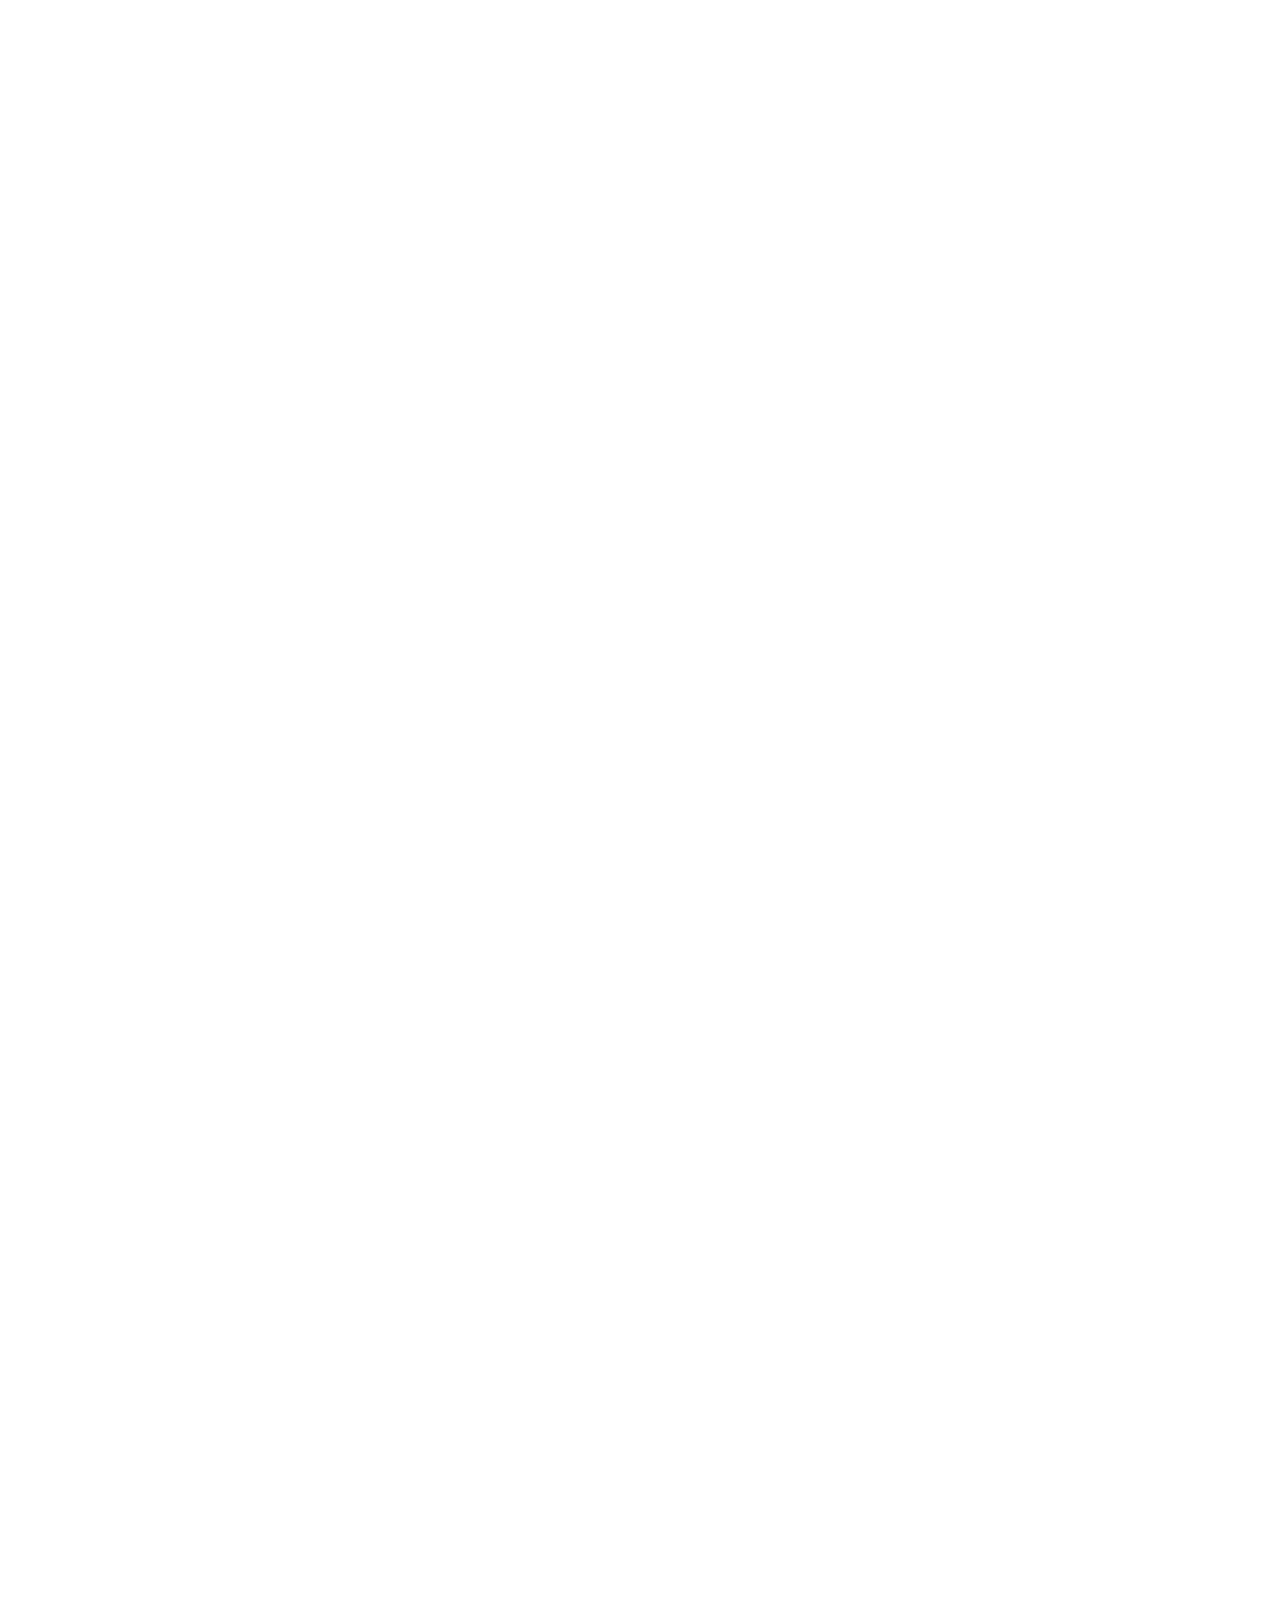
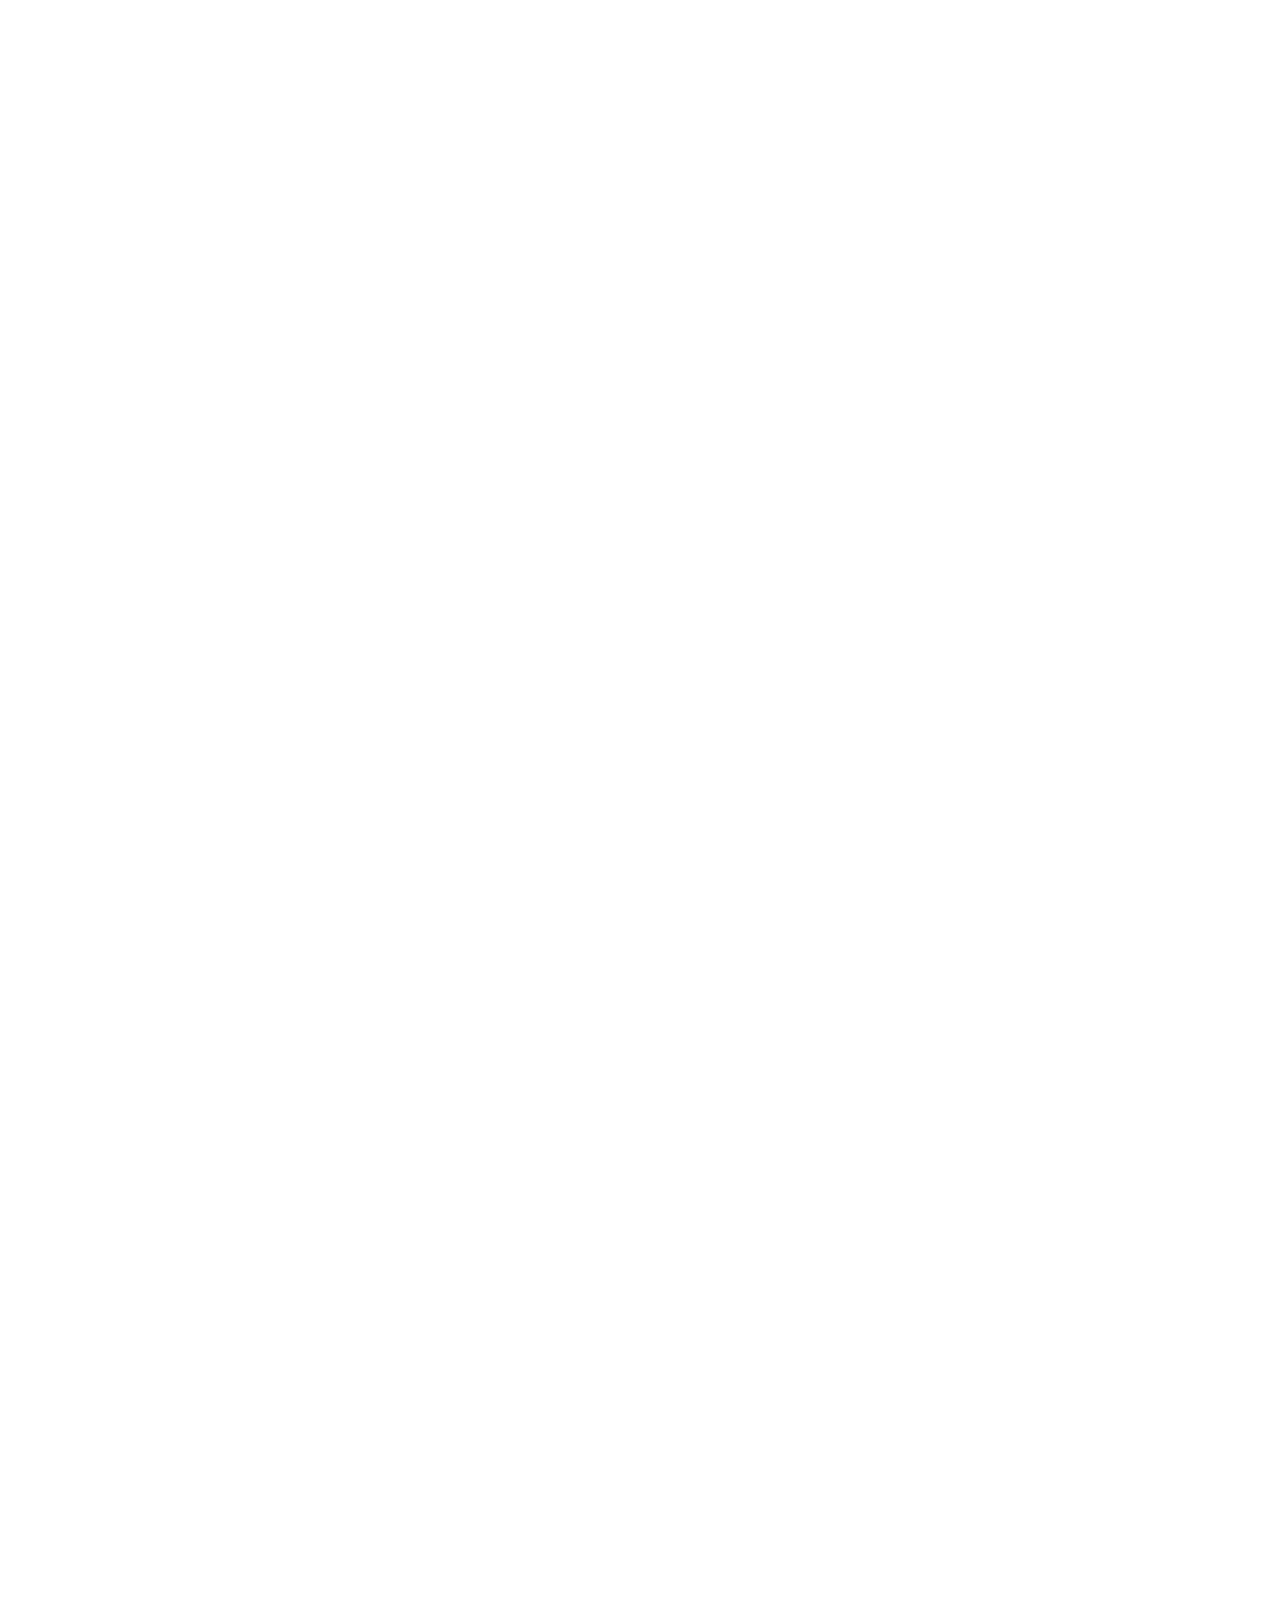
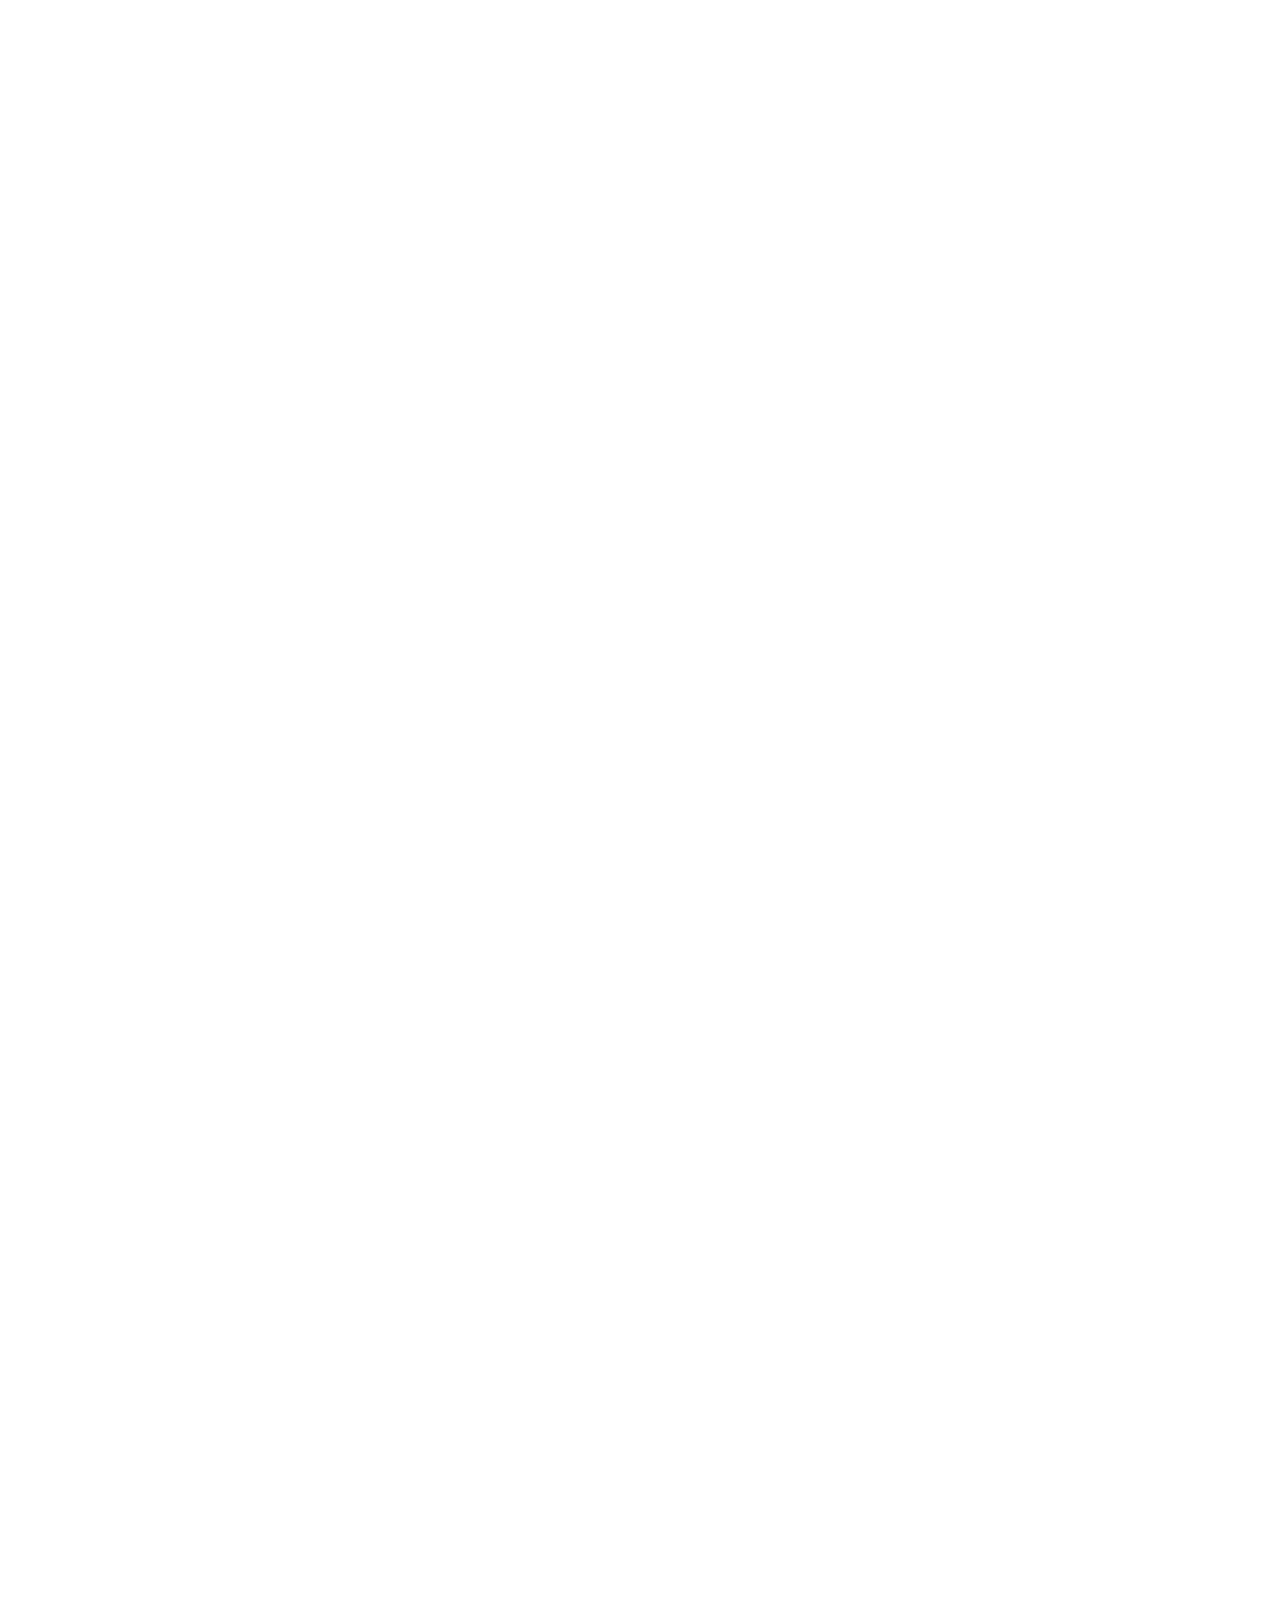
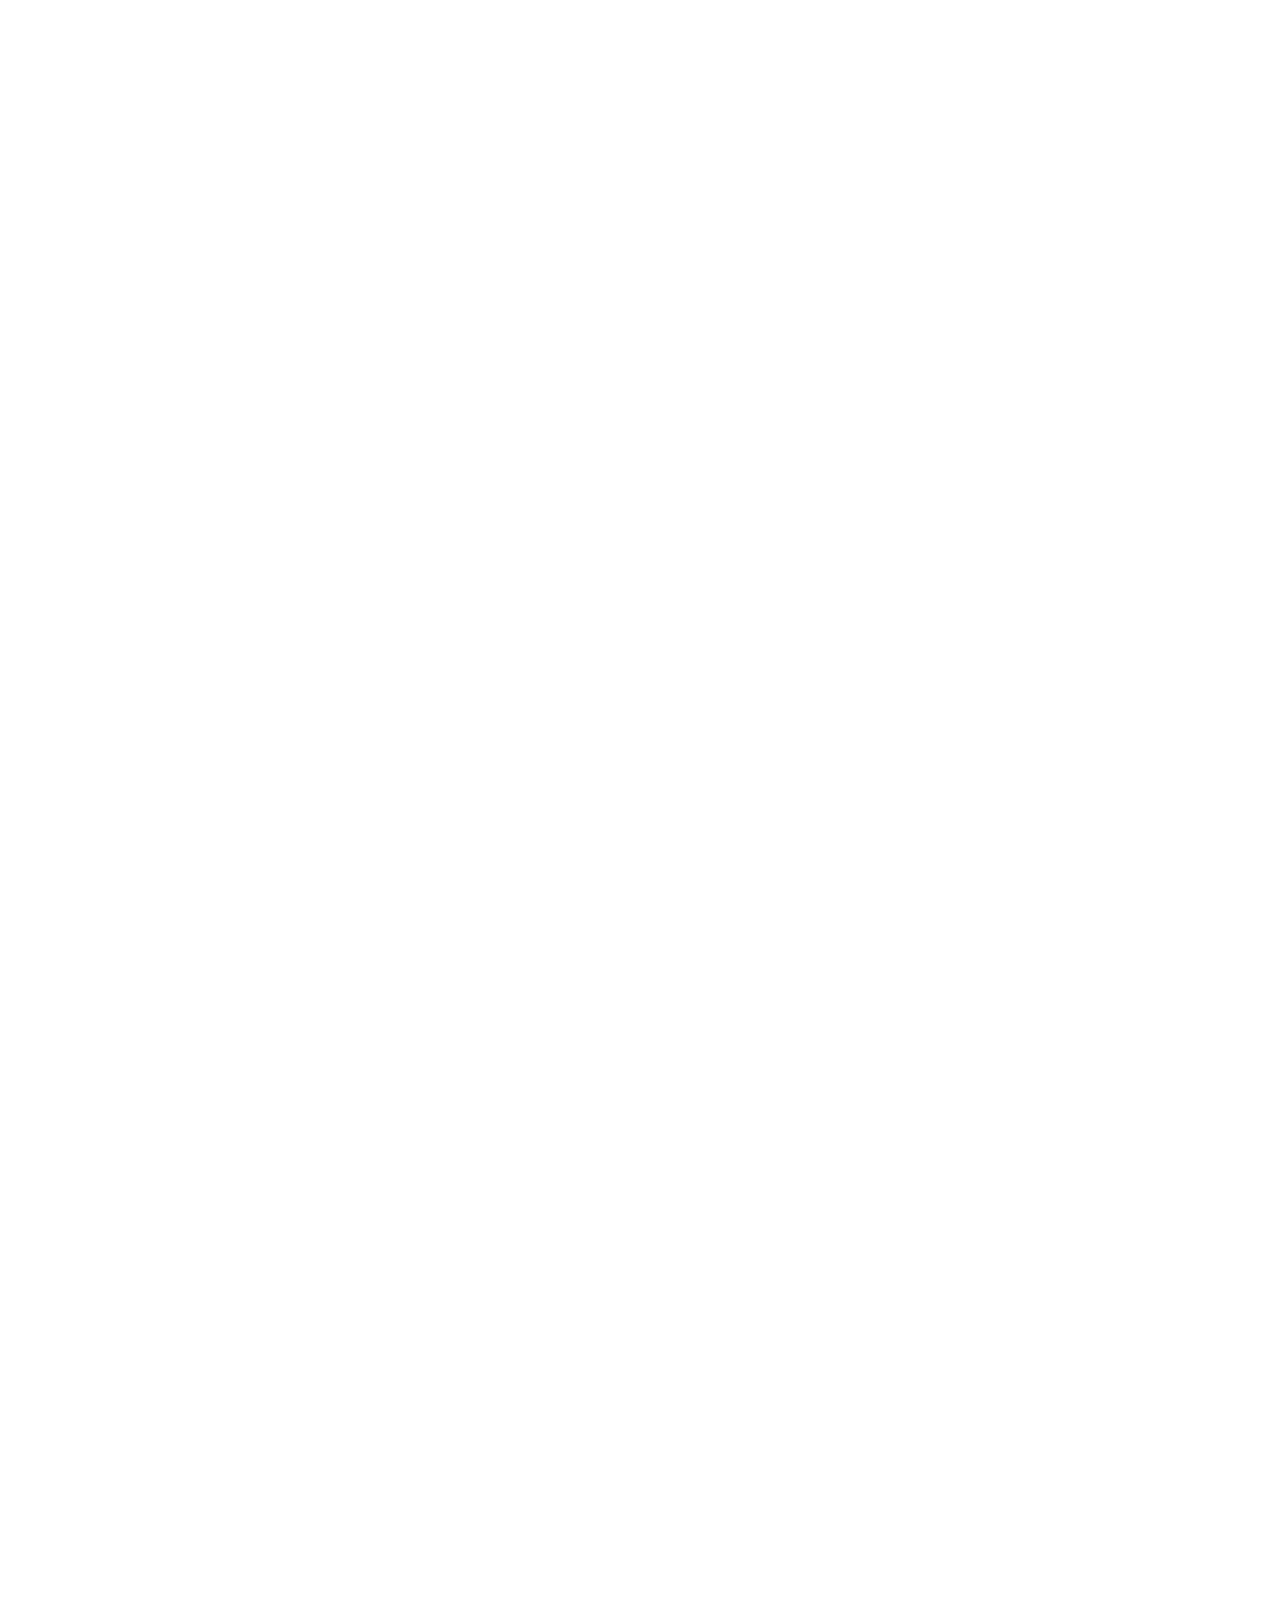
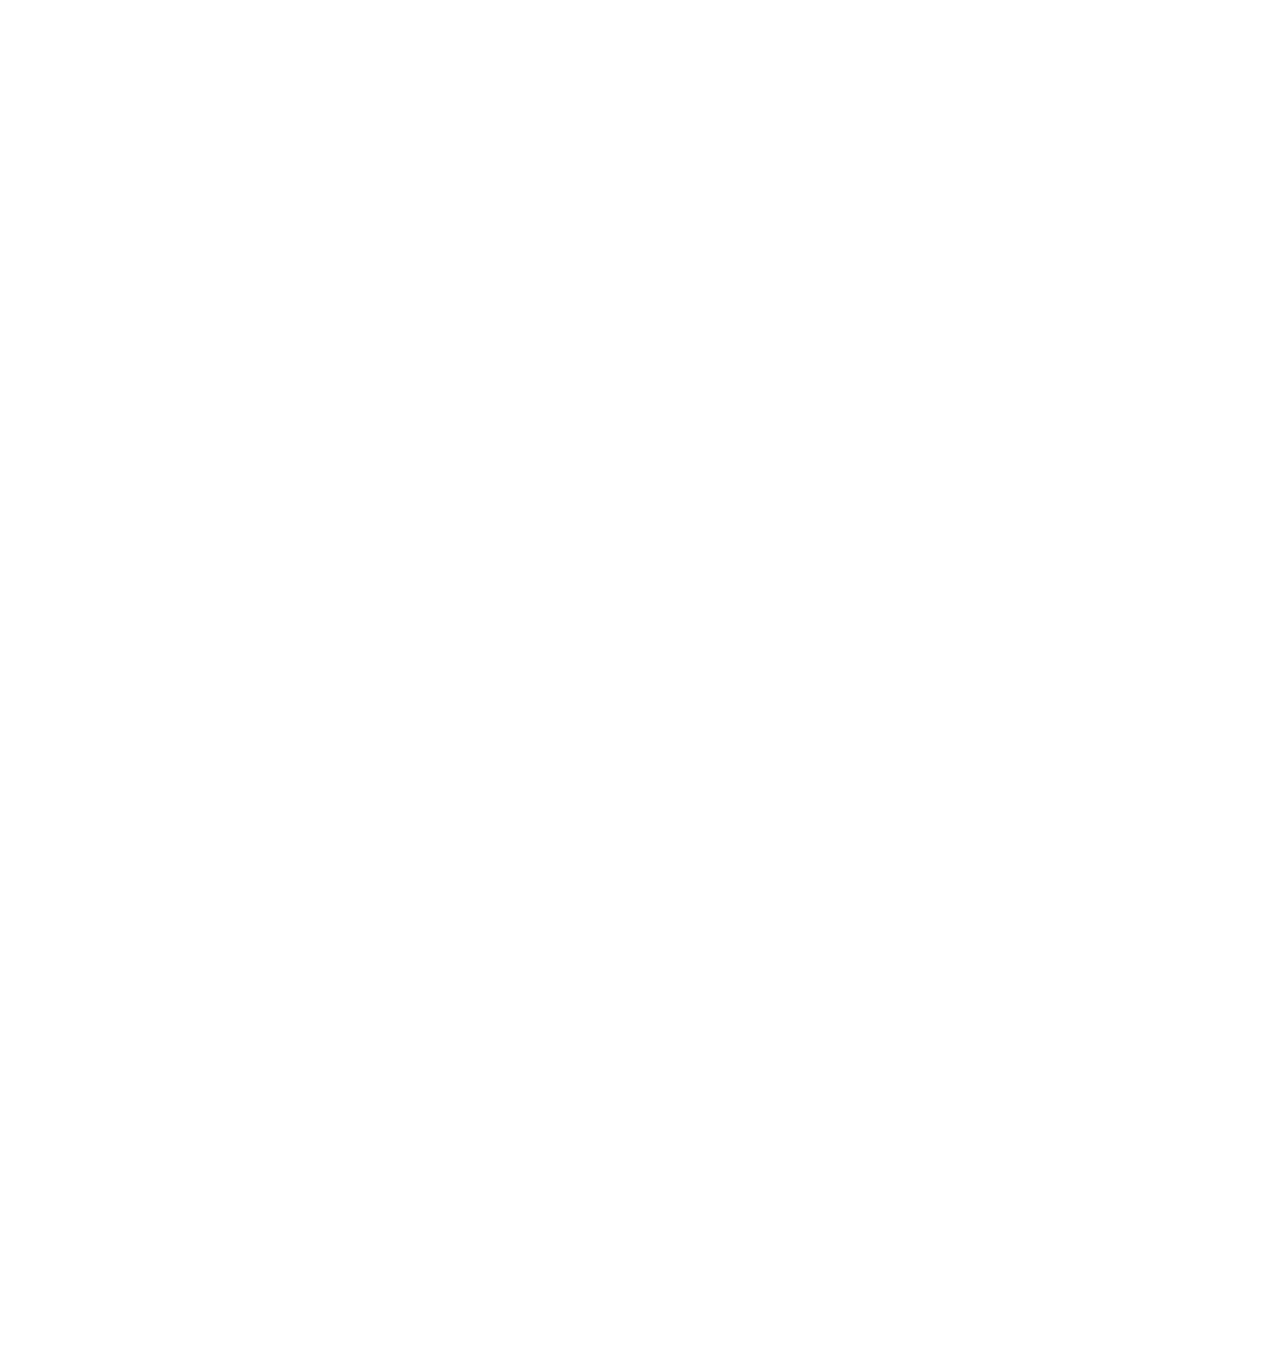
==== commit d130c528: "add" ====
--- a/index.html
+++ b/index.html
@@ -23,6 +23,7 @@
   <link rel="stylesheet" href="assets/vendor/progressbar.css">
   <link rel="stylesheet" href="assets/vendor/meanmenu.min.css">
   <link rel="stylesheet" href="assets/vendor/magnific-popup.css">
+  <link rel="stylesheet" href="assets/vendor/animate.min.css">
 
   <!-- Template Main CSS File -->
   <link rel="stylesheet" href="assets/css/style.css">
@@ -54,7 +55,43 @@
     </svg>
   </div>
 
-
+  <!-- side toggle start -->
+  <aside class="fix">
+    <div class="side-info">
+      <div class="side-info-content">
+        <div class="offset-widget offset-header">
+          <div class="offset-logo">
+            <a href="index.html">
+              <img src="assets/imgs/logo/logo.png" alt="site logo">
+            </a>
+          </div>
+          <button class="side-info-close">
+            <i class="fas fa-times"></i>
+          </button>
+        </div>
+        <div class="mobile-menu d-xl-none fix"></div>
+        <div class="offset-widget-box">
+          <h2 class="title">Contact US</h2>
+          <div class="contact-meta">
+            <div class="contact-item">
+              <span class="icon"><i class="fa-solid fa-location-dot"></i></span>
+              <span class="text">3891 Ranchview Dr. Richardson</span>
+            </div>
+            <div class="contact-item">
+              <span class="icon"><i class="fa-solid fa-envelope"></i></span>
+              <span class="text"><a href="mailto:bill.sanders@example.com">bill.sanders@example.com</a></span>
+            </div>
+            <div class="contact-item">
+              <span class="icon"><i class="fa-solid fa-phone"></i></span>
+              <span class="text"><a href="tel:(505)555-0125">(505) 555-0125</a></span>
+            </div>
+          </div>
+        </div>
+      </div>
+    </div>
+  </aside>
+  <div class="offcanvas-overlay"></div>
+  <!-- side toggle end -->
 
 
 
@@ -84,52 +121,63 @@
         </div>
       </div>
     </div>
-    <div class="container">
-      <div class="header-area__inner">
-        <div class="header__logo">
-          <a href="index.html">
-            <img src="assets/imgs/logo/logo.png" class="normal-logo" alt="Site Logo">
-          </a>
-        </div>
-        <div class="header__nav pos-center">
-          <nav class="main-menu">
-            <ul>
-              <li><a href="index.html">Home</a></li>
-              <li><a href="services.html">Services</a></li>
-              <li><a href="about.html">About Us</a></li>
-              <li class="menu-item-has-children">
-                <a href="#">Pages</a>
-                <ul class="dp-menu">
-                  <li><a href="integration.html">integration</a></li>
-                  <li><a href="integration-single.html">integration single</a></li>
-                  <li><a href="about.html">about</a></li>
-                  <li><a href="contact.html">contact</a></li>
-                  <li><a href="404.html">404</a></li>
-                  <li><a href="pricing.html">pricing</a></li>
-                  <li><a href="faq.html">faq</a></li>
-                  <li><a href="all-template.html">all templete</a></li>
-                  <li><a href="team.html">team page</a></li>
-                  <li><a href="privacy-policy.html">privacy policy</a></li>
-                </ul>
-              </li>
-              <li>
-                <a href="#">Blog</a>
-                <ul class="dp-menu">
-                  <li><a href="blog.html">Blog</a></li>
-                  <li><a href="blog-details.html">Blog Details</a></li>
-                </ul>
-              </li>
-              <li><a href="contact.html">Contact</a></li>
-            </ul>
-          </nav>
-        </div>
-        <div class="header__button">
-          <a href="about.html" class="t-btn t-btn-primary btn-text-flip"> <span data-text="Learn More">Learn
-              More</span> <i class="fa-solid fa-arrow-right"></i></a>
-        </div>
-        <div class="header__navicon d-xl-none">
-          <button onclick="showCanvas3()" class="open-offcanvas">
-            <i class="fa-solid fa-bars"></i></button>
+    <div class="header-main header-sticky">
+      <div class="container">
+        <div class="header-area__inner">
+          <div class="header__logo">
+            <a href="index.html">
+              <img src="assets/imgs/logo/logo.png" class="normal-logo" alt="Site Logo">
+            </a>
+          </div>
+          <div class="header__nav pos-center">
+            <nav class="main-menu">
+              <ul>
+                <li class="menu-item-has-children">
+                  <a href="index.html">Home</a>
+                  <ul class="dp-menu">
+                    <li><a href="index.html">Demo 01</a></li>
+                    <li><a href="index-02.html">Demo 02</a></li>
+                  </ul>
+                </li>
+                <li class="menu-item-has-children">
+                  <a href="index.html">Service</a>
+                  <ul class="dp-menu">
+                    <li><a href="service.html">Services</a></li>
+                    <li><a href="service-details.html">Service Details</a></li>
+                  </ul>
+                </li>
+                <li><a href="about.html">About Us</a></li>
+                <li class="menu-item-has-children">
+                  <a href="#">Blog</a>
+                  <ul class="dp-menu">
+                    <li><a href="blog.html">Blog</a></li>
+                    <li><a href="blog-details.html">Blog Details</a></li>
+                  </ul>
+                </li>
+                <li class="menu-item-has-children">
+                  <a href="#">Pages</a>
+                  <ul class="dp-menu">
+                    <li><a href="about.html">About Us</a></li>
+                    <li><a href="service.html">Services</a></li>
+                    <li><a href="service-details.html">Service Details</a></li>
+                    <li><a href="project.html">Projects</a></li>
+                    <li><a href="project-details.html">Project Details</a></li>
+                    <li><a href="blog.html">Blog</a></li>
+                    <li><a href="blog-details.html">Blog Details</a></li>
+                  </ul>
+                </li>
+                <li><a href="contact.html">Contact</a></li>
+              </ul>
+            </nav>
+          </div>
+          <div class="header__button">
+            <a href="about.html" class="t-btn t-btn-primary btn-text-flip"> <span data-text="Learn More">Learn
+                More</span> <i class="fa-solid fa-arrow-right"></i></a>
+          </div>
+          <div class="header__navicon d-xl-none">
+            <button class="side-toggle">
+              <i class="fa-solid fa-bars"></i></button>
+          </div>
         </div>
       </div>
     </div>
@@ -171,6 +219,9 @@
                 </div>
                 <div class="hero-thumb">
                   <img src="assets/imgs/gallery/hero-thumb.png" alt="image">
+                  <div class="mask-image">
+                    <img src="assets/imgs/gallery/gallery-10.jpg" alt="image">
+                  </div>
                 </div>
               </div>
             </div>
@@ -679,7 +730,7 @@
                   </div>
                 </div>
                 <div class="footer-widget-box">
-                  <h2 class="title">Contect US</h2>
+                  <h2 class="title">Contact US</h2>
                   <div class="contact-meta">
                     <div class="contact-item">
                       <span class="icon"><i class="fa-solid fa-location-dot"></i></span>
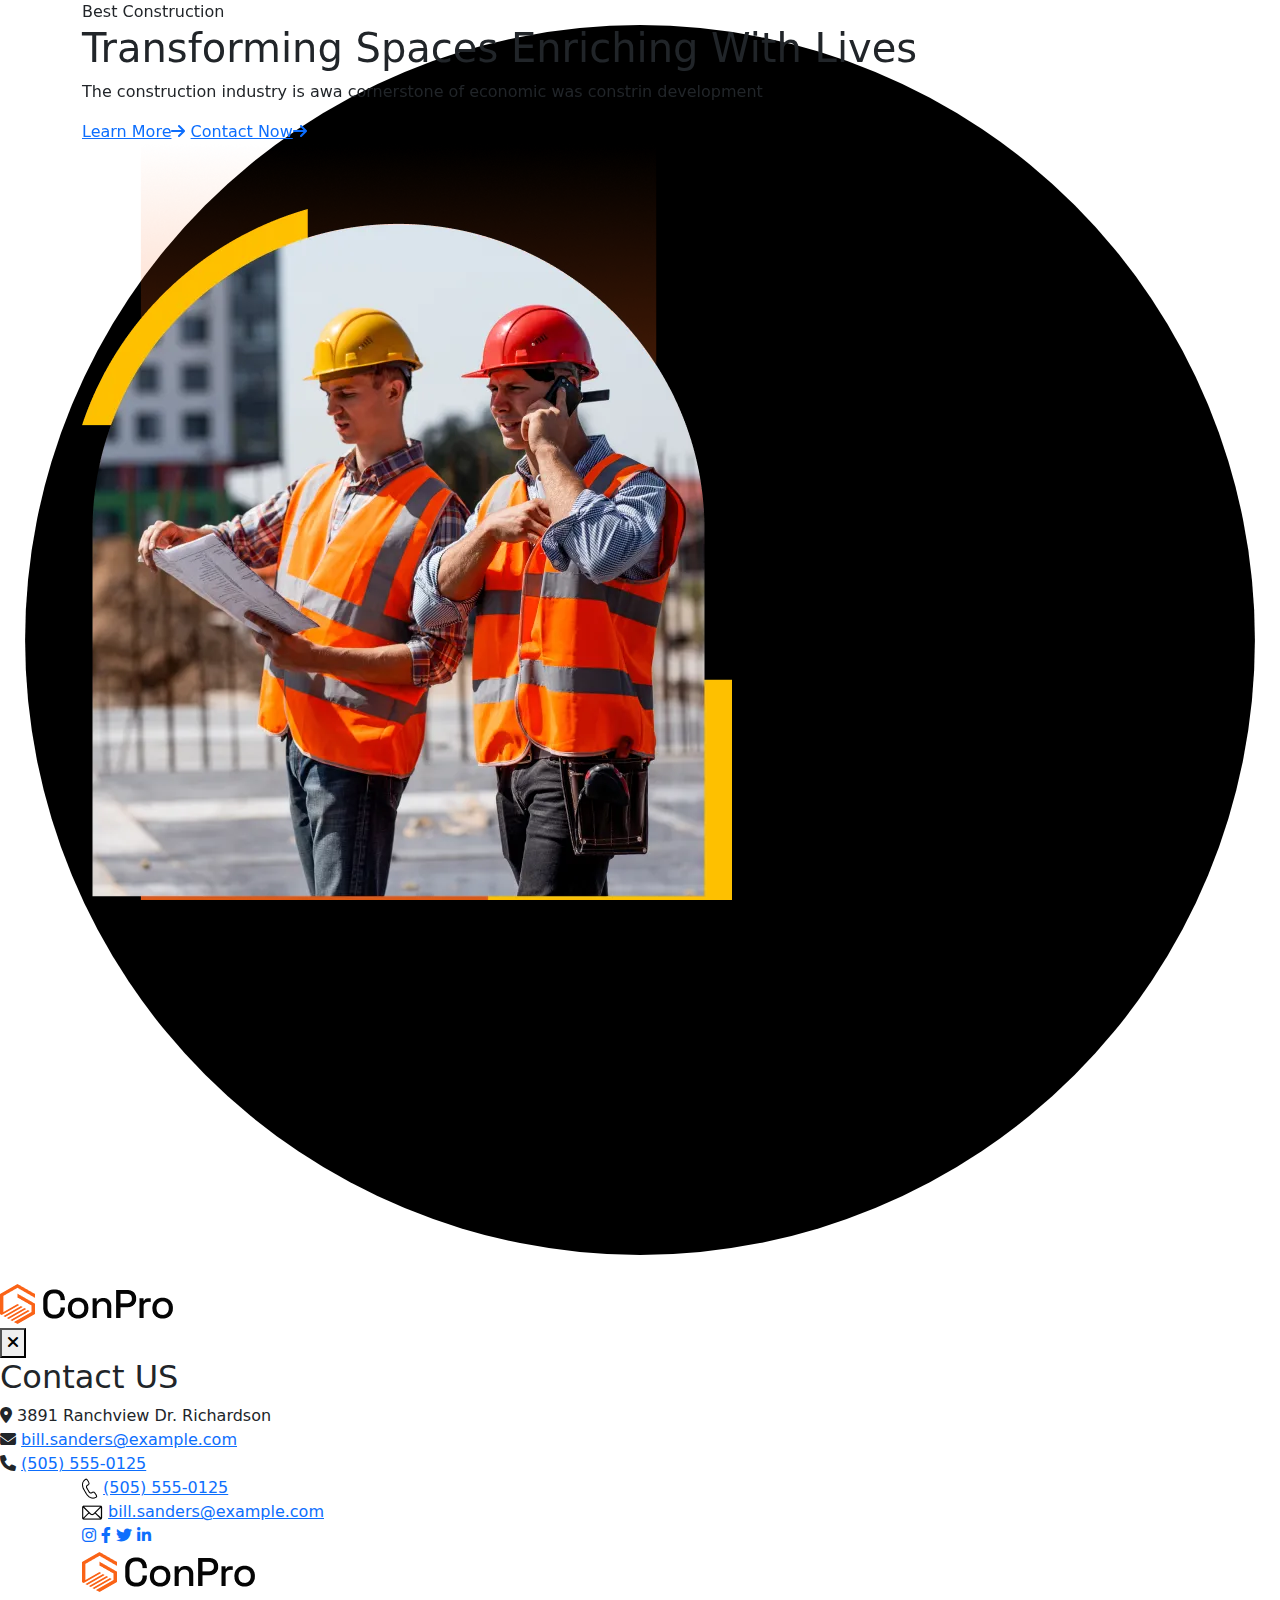
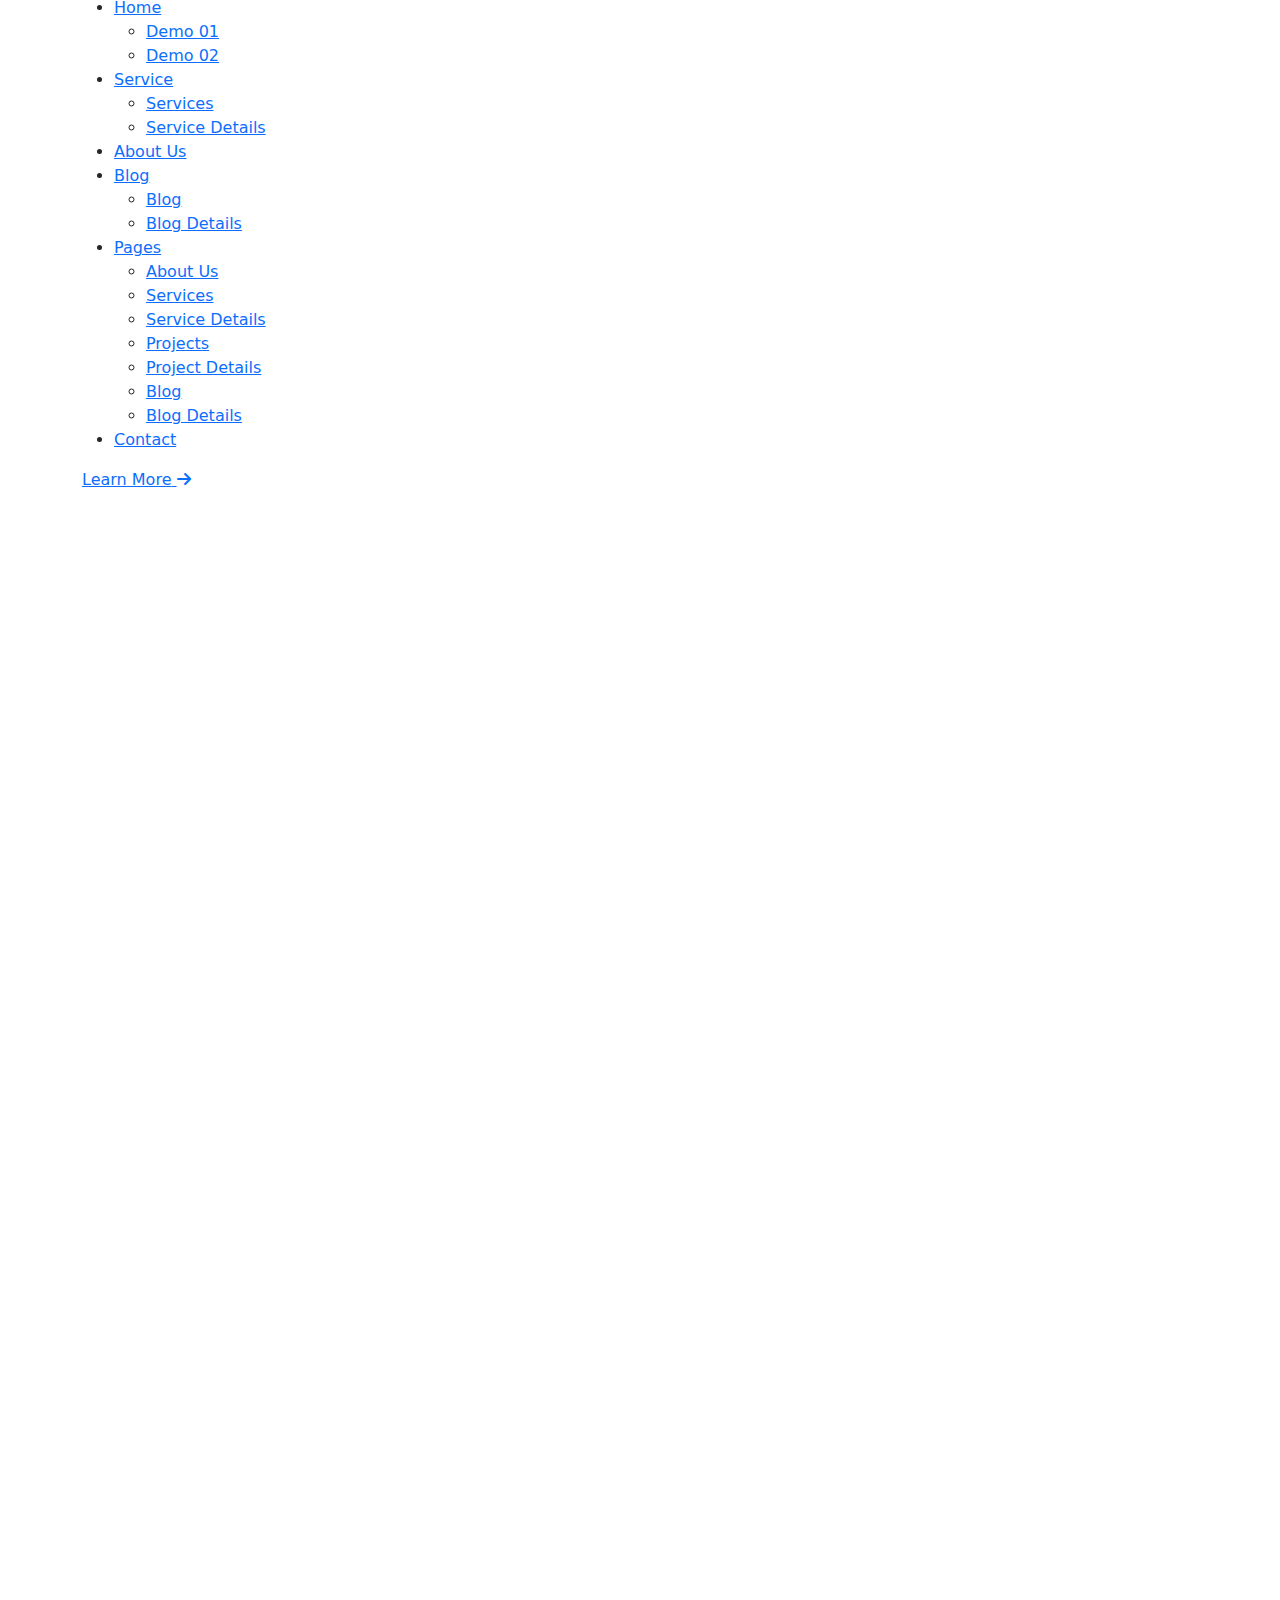
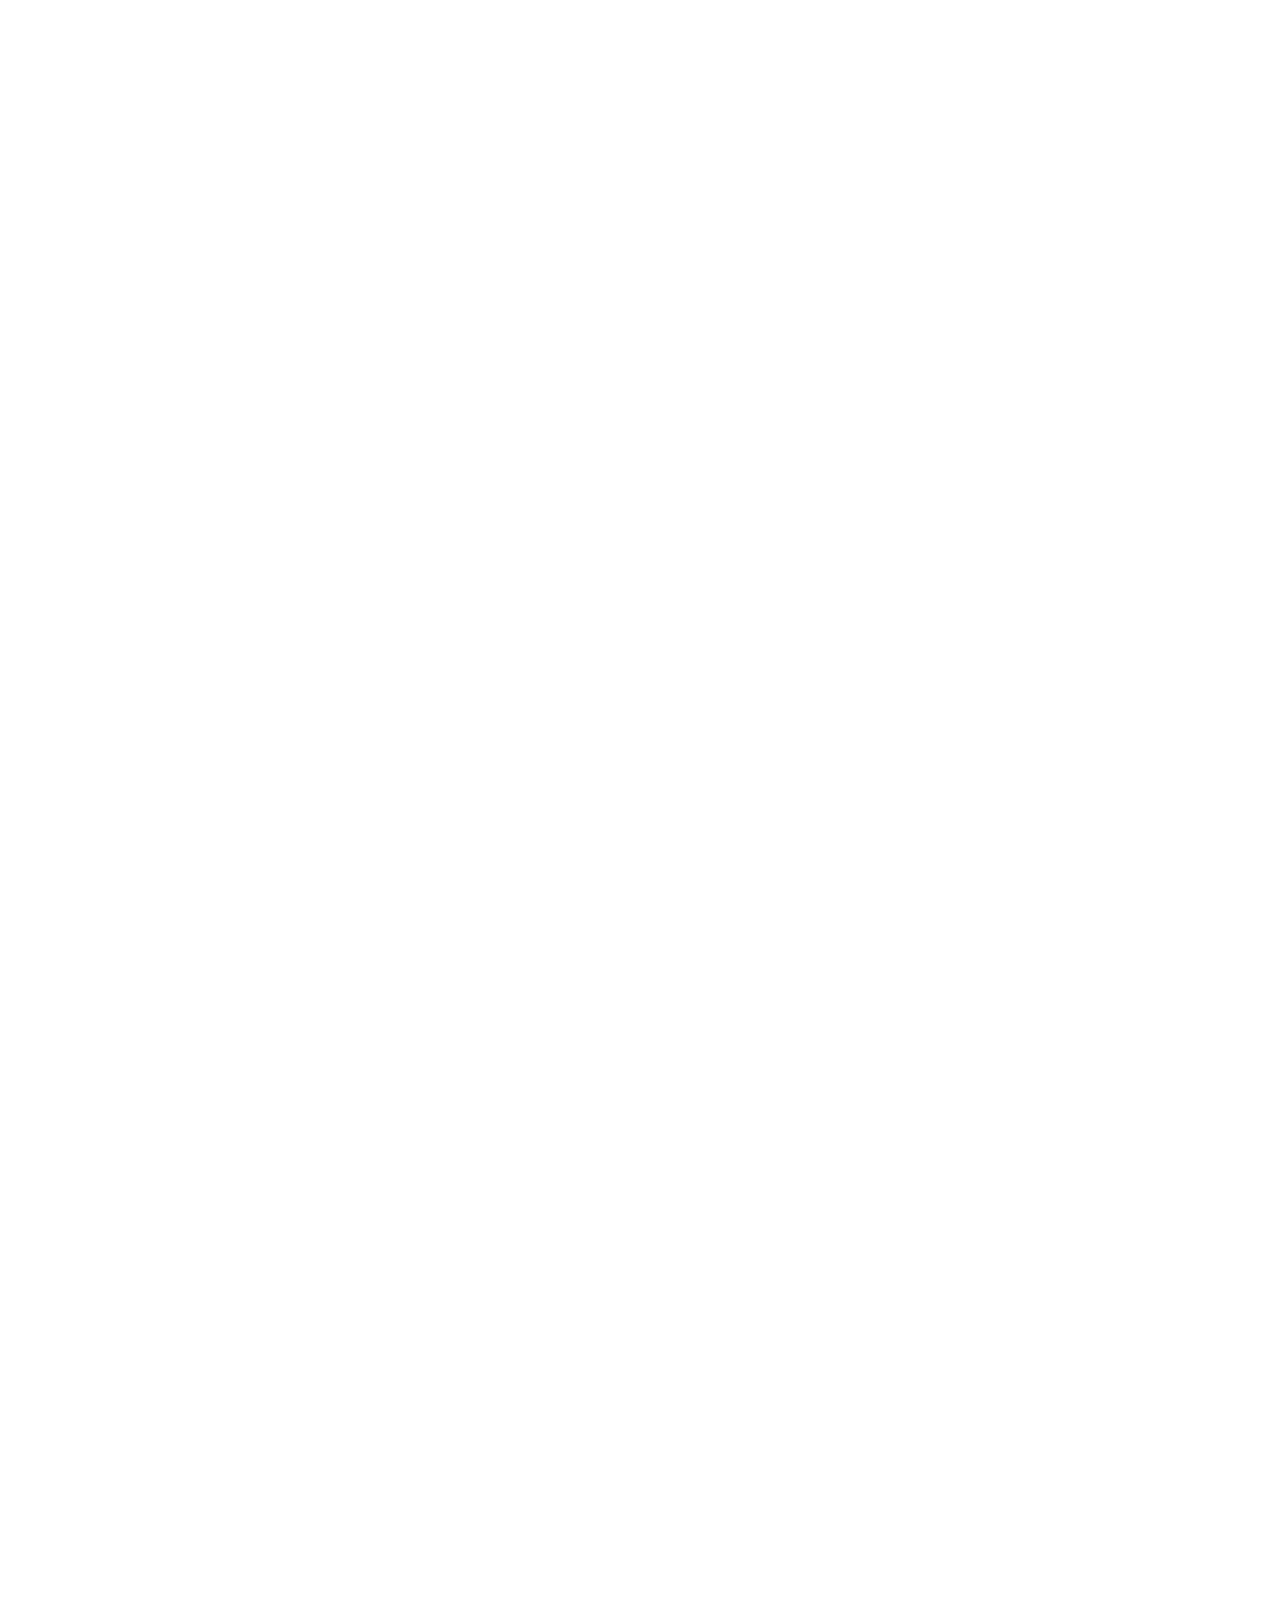
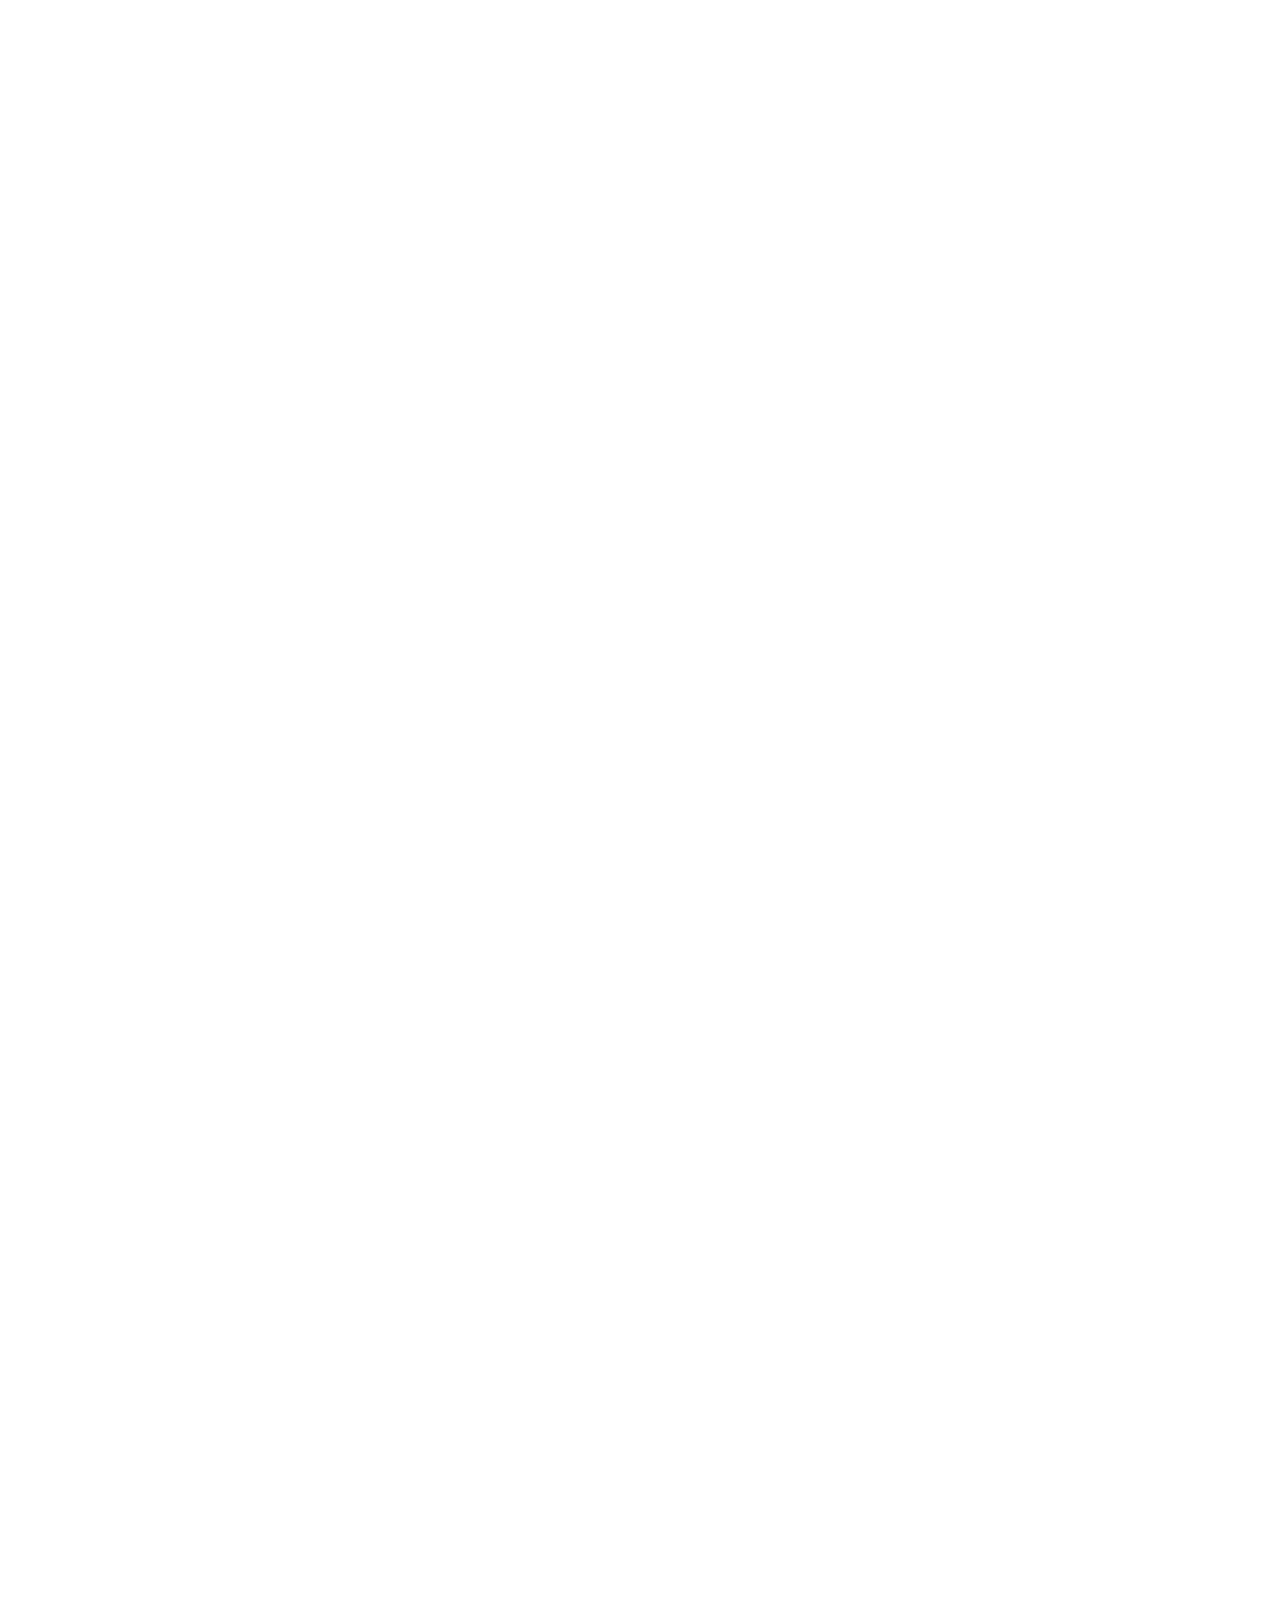
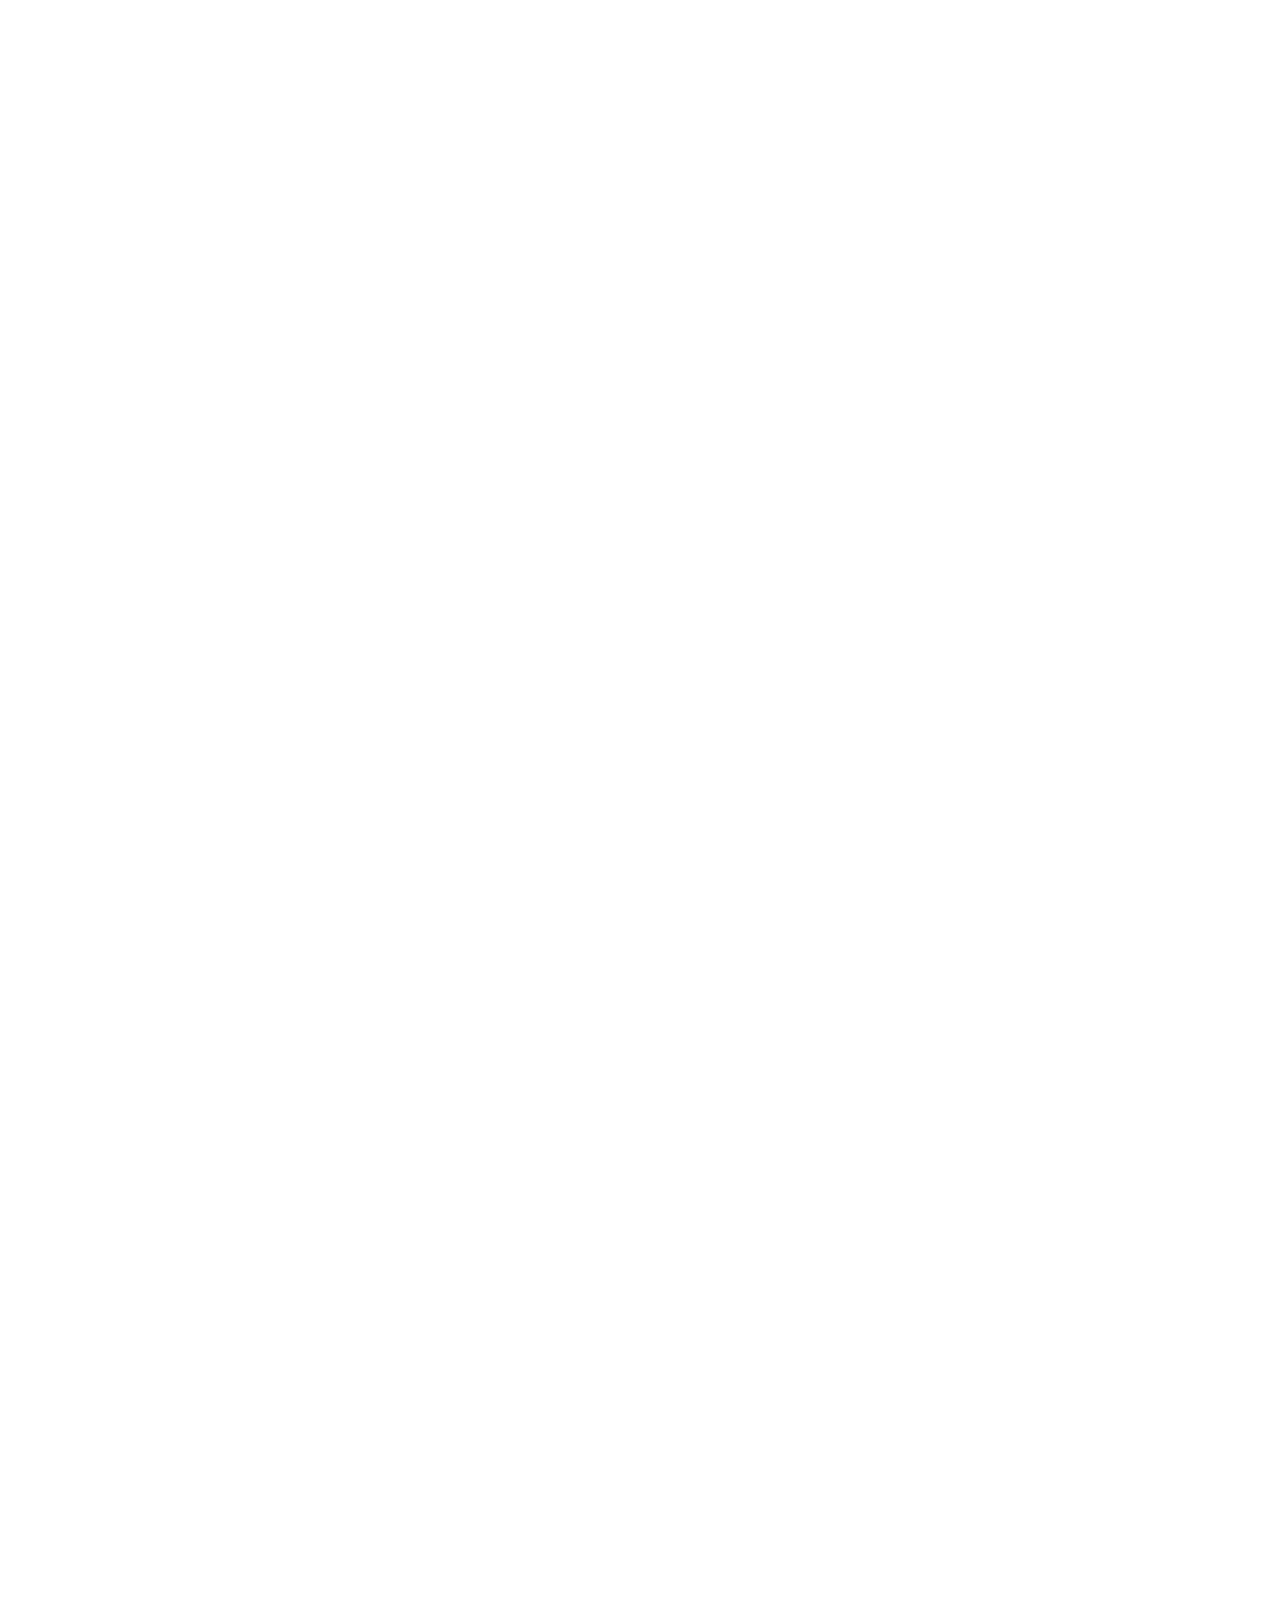
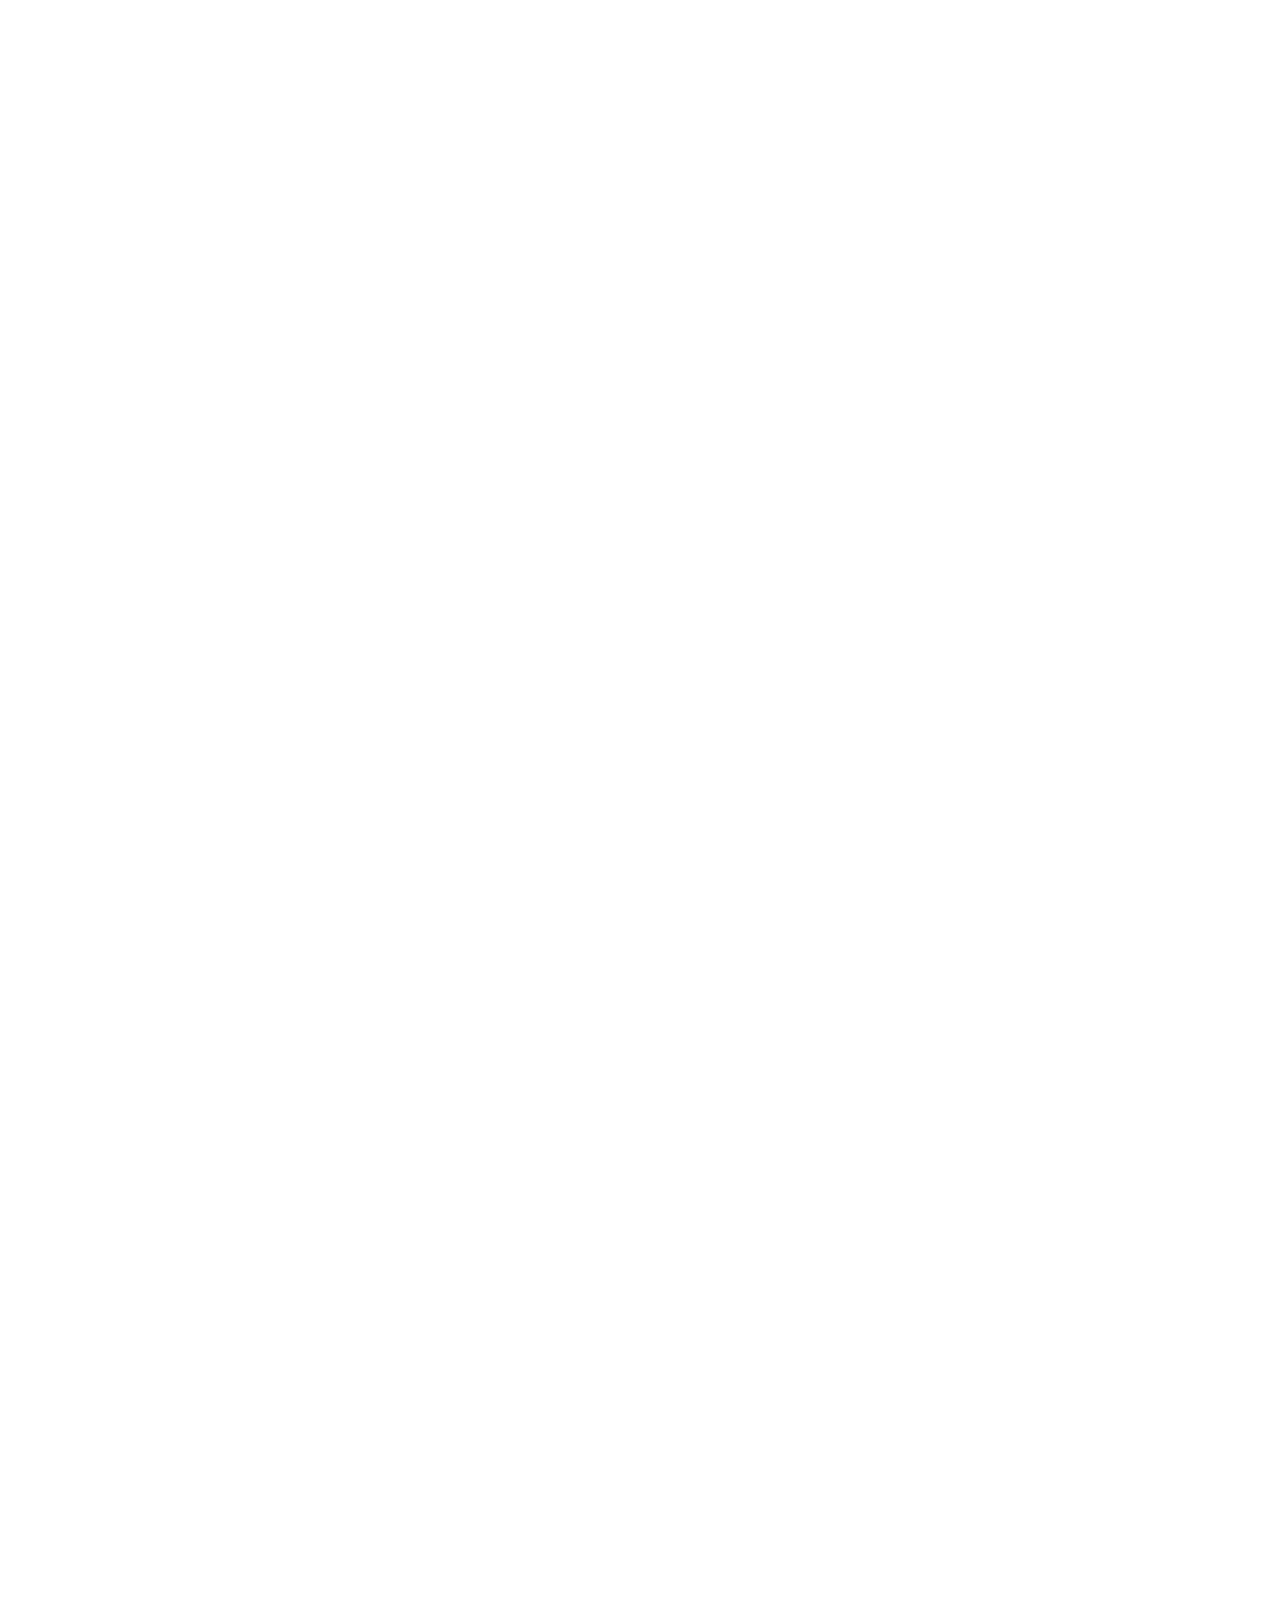
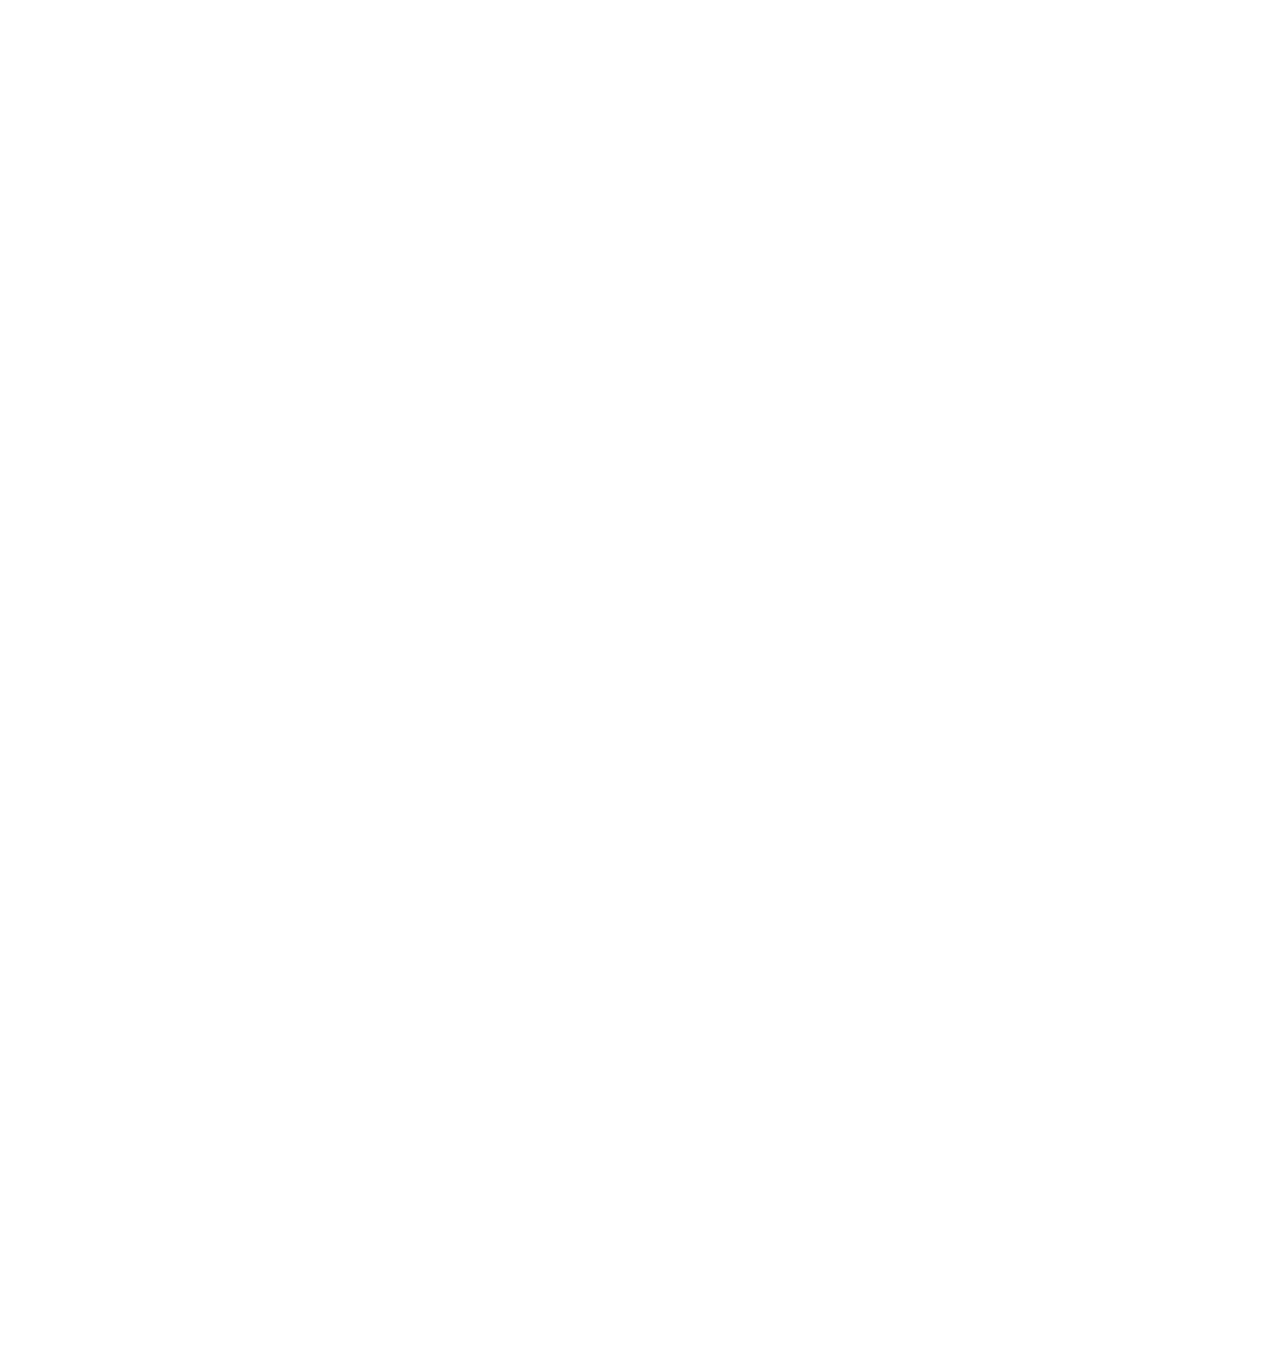
==== commit 7ef70ef6: "add" ====
--- a/index.html
+++ b/index.html
@@ -65,7 +65,7 @@
               <img src="assets/imgs/logo/logo.png" alt="site logo">
             </a>
           </div>
-          <button class="side-info-close">
+          <button id="side-info-close" class="side-info-close">
             <i class="fas fa-times"></i>
           </button>
         </div>
@@ -103,11 +103,11 @@
           <div class="section-content">
             <div class="contact-meta">
               <div class="contact-item">
-                <span class="icon"><img src="assets/imgs/icon/icon-1.png" alt="icon"></span>
+                <span class="icon"><img src="assets/imgs/icon/icon-1.webp" alt="icon"></span>
                 <span class="text"><a href="tel:(505)555-0125">(505) 555-0125</a></span>
               </div>
               <div class="contact-item">
-                <span class="icon"><img src="assets/imgs/icon/icon-2.png" alt="icon"></span>
+                <span class="icon"><img src="assets/imgs/icon/icon-2.webp" alt="icon"></span>
                 <span class="text"><a href="mailto:bill.sanders@example.com">bill.sanders@example.com</a></span>
               </div>
             </div>
@@ -200,27 +200,30 @@
                 <div class="section-content">
                   <div class="section-title-wrapper">
                     <div class="subtitle-wrapper">
-                      <span class="section-subtitle">Best Construction</span>
+                      <span class="section-subtitle wow fadeInUp" data-wow-delay=".3s">Best
+                        Construction</span>
                     </div>
                     <div class="title-wrapper">
-                      <h1 class="section-title large">Transforming Spaces Enriching With Lives</h1>
+                      <h1 class="section-title large wow fadeInUp" data-wow-delay=".5s">Transforming Spaces Enriching
+                        With Lives</h1>
                     </div>
                   </div>
                   <div class="text-wrapper">
-                    <p class="text">The construction industry is awa cornerstone of economic was constrin development
+                    <p class="text wow fadeInUp" data-wow-delay=".7s">The construction industry is awa cornerstone of
+                      economic was constrin development
                     </p>
                   </div>
-                  <div class="btn-wrapper">
+                  <div class="btn-wrapper wow fadeInUp" data-wow-delay=".9s">
                     <a href="about.html" class="t-btn t-btn-primary btn-text-flip"> <span data-text="Learn More">Learn
                         More</span><i class="fa-solid fa-arrow-right"></i></a>
                     <a href="contact.html" class="t-btn t-btn-primary btn-text-flip bg-active"> <span
                         data-text="Contact Now">Contact Now</span><i class="fa-solid fa-arrow-right"></i></a>
                   </div>
                 </div>
-                <div class="hero-thumb">
-                  <img src="assets/imgs/gallery/hero-thumb.png" alt="image">
+                <div class="hero-thumb wow fadeInUp" data-wow-delay=".1s">
+                  <img src="assets/imgs/gallery/hero-thumb.webp" alt="image">
                   <div class="mask-image">
-                    <img src="assets/imgs/gallery/gallery-10.jpg" alt="image">
+                    <img src="assets/imgs/gallery/gallery-10.webp" alt="image">
                   </div>
                 </div>
               </div>
@@ -232,10 +235,11 @@
           <section class="service-area">
             <div class="container">
               <div class="service-area-inner section-spacing">
-                <div class="section-header">
+                <div class="section-header wow fadeInUp" data-wow-delay=".3s">
                   <div class="section-title-wrapper">
                     <div class="subtitle-wrapper">
-                      <span class="section-subtitle">our service</span>
+                      <span class="section-subtitle">our
+                        service</span>
                     </div>
                     <div class="title-wrapper">
                       <h2 class="section-title">Building Dreams One Home Time</h2>
@@ -245,12 +249,13 @@
                 <div class="services-wrapper-box">
                   <div class="services-wrapper">
                     <div class="shape-1">
-                      <img src="assets/imgs/shape/shape-2.png" alt="shape image">
+                      <img class="wow fadeInUp" data-wow-delay=".3s" src="assets/imgs/shape/shape-2.webp"
+                        alt="shape image">
                     </div>
                     <a href="service-details.html">
-                      <div class="service-box">
+                      <div class="service-box wow fadeInUp" data-wow-delay=".3s">
                         <div class="icon">
-                          <img src="assets/imgs/icon/icon-3.png" alt="service icon">
+                          <img src="assets/imgs/icon/icon-3.webp" alt="service icon">
                         </div>
                         <div class="content">
                           <h3 class="title">Enovation and Remodeling</h3>
@@ -261,9 +266,9 @@
                       </div>
                     </a>
                     <a href="service-details.html">
-                      <div class="service-box">
+                      <div class="service-box wow fadeInUp" data-wow-delay=".5s">
                         <div class="icon">
-                          <img src="assets/imgs/icon/icon-4.png" alt="service icon">
+                          <img src="assets/imgs/icon/icon-4.webp" alt="service icon">
                         </div>
                         <div class="content">
                           <h3 class="title">Landscaping and Outdoor Design</h3>
@@ -274,9 +279,9 @@
                       </div>
                     </a>
                     <a href="service-details.html">
-                      <div class="service-box">
+                      <div class="service-box wow fadeInUp" data-wow-delay=".3s">
                         <div class="icon">
-                          <img src="assets/imgs/icon/icon-5.png" alt="service icon">
+                          <img src="assets/imgs/icon/icon-5.webp" alt="service icon">
                         </div>
                         <div class="content">
                           <h3 class="title">Painting and Finishing</h3>
@@ -287,9 +292,9 @@
                       </div>
                     </a>
                     <a href="service-details.html">
-                      <div class="service-box">
+                      <div class="service-box wow fadeInUp" data-wow-delay=".5s">
                         <div class="icon">
-                          <img src="assets/imgs/icon/icon-6.png" alt="service icon">
+                          <img src="assets/imgs/icon/icon-6.webp" alt="service icon">
                         </div>
                         <div class="content">
                           <h3 class="title">Custom Home Building</h3>
@@ -310,21 +315,22 @@
           <section class="about-area">
             <div class="container">
               <div class="about-area-inner section-spacing-top">
-                <div class="section-header">
+                <div class="section-header wow fadeInUp" data-wow-delay=".3s">
                   <div class="section-title-wrapper">
                     <div class="subtitle-wrapper">
                       <span class="section-subtitle">about us</span>
                     </div>
                     <div class="title-wrapper">
-                      <h2 class="section-title">Construction is the process of building or assembling</h2>
+                      <h2 class="section-title">Construction is the process of
+                        building or assembling</h2>
                     </div>
                   </div>
                 </div>
                 <div class="section-content">
-                  <div class="thumb">
-                    <img src="assets/imgs/gallery/gallery-1.jpg" alt="gallery image">
-                  </div>
-                  <div class="content-last">
+                  <div class="thumb wow fadeInLeft" data-wow-delay=".3s">
+                    <img src="assets/imgs/gallery/gallery-1.webp" alt="gallery image">
+                  </div>
+                  <div class="content-last wow fadeInRight" data-wow-delay=".5s">
                     <div class="text-wrapper">
                       <p class="text">we are dedicated to delivering top-quality construction services that exceed our
                         clients expectations We specialize in creating beautiful functional homes that meet the unique
@@ -360,36 +366,36 @@
               <div class="counter-area-inner section-spacing-top">
                 <div class="counter-wrapper-box">
                   <div class="counter-wrapper">
-                    <div class="counter-box">
+                    <div class="counter-box  wow fadeInUp" data-wow-delay=".3s">
                       <div class="icon">
-                        <img src="assets/imgs/icon/icon-7.png" alt="icon">
+                        <img src="assets/imgs/icon/icon-7.webp" alt="icon">
                       </div>
                       <div class="content">
                         <h2 class="number t-counter">3k</h2>
                         <p class="text">Happy Clients</p>
                       </div>
                     </div>
-                    <div class="counter-box">
+                    <div class="counter-box  wow fadeInUp" data-wow-delay=".5s">
                       <div class="icon">
-                        <img src="assets/imgs/icon/icon-8.png" alt="icon">
+                        <img src="assets/imgs/icon/icon-8.webp" alt="icon">
                       </div>
                       <div class="content">
                         <h2 class="number t-counter">2k</h2>
                         <p class="text">Complete Project</p>
                       </div>
                     </div>
-                    <div class="counter-box">
+                    <div class="counter-box  wow fadeInUp" data-wow-delay=".7s">
                       <div class="icon">
-                        <img src="assets/imgs/icon/icon-9.png" alt="icon">
+                        <img src="assets/imgs/icon/icon-9.webp" alt="icon">
                       </div>
                       <div class="content">
                         <h2 class="number t-counter">75</h2>
                         <p class="text">Team Member</p>
                       </div>
                     </div>
-                    <div class="counter-box">
+                    <div class="counter-box  wow fadeInUp" data-wow-delay=".9s">
                       <div class="icon">
-                        <img src="assets/imgs/icon/icon-10.png" alt="icon">
+                        <img src="assets/imgs/icon/icon-10.webp" alt="icon">
                       </div>
                       <div class="content">
                         <h2 class="number t-counter">12</h2>
@@ -407,22 +413,23 @@
           <section class="project-area">
             <div class="container">
               <div class="project-area-inner section-spacing">
-                <div class="section-header">
+                <div class="section-header wow fadeInUp" data-wow-delay=".3s">
                   <div class="section-title-wrapper">
                     <div class="subtitle-wrapper">
                       <span class="section-subtitle">Our Project</span>
                     </div>
                     <div class="title-wrapper">
-                      <h2 class="section-title">Strength and Durability in Every Frame</h2>
+                      <h2 class="section-title">Strength and Durability in Every Frame
+                      </h2>
                     </div>
                   </div>
                 </div>
                 <div class="projects-wrapper-box">
                   <div class="projects-wrapper">
                     <a class="large" href="project-details.html">
-                      <div class="project-box">
+                      <div class="project-box wow fadeInUp" data-wow-delay=".3s">
                         <div class="thumb">
-                          <img src="assets/imgs/project/project-1.jpg" alt="project image">
+                          <img src="assets/imgs/project/project-1.webp" alt="project image">
                         </div>
                         <div class="content">
                           <h3 class="title">General Contracting</h3>
@@ -432,9 +439,9 @@
                       </div>
                     </a>
                     <a href="project-details.html">
-                      <div class="project-box">
+                      <div class="project-box wow fadeInUp" data-wow-delay=".3s">
                         <div class="thumb">
-                          <img src="assets/imgs/project/project-2.jpg" alt="project image">
+                          <img src="assets/imgs/project/project-2.webp" alt="project image">
                         </div>
                         <div class="content">
                           <h3 class="title">Electrical Installation</h3>
@@ -444,9 +451,9 @@
                       </div>
                     </a>
                     <a href="project-details.html">
-                      <div class="project-box">
+                      <div class="project-box wow fadeInUp" data-wow-delay=".3s">
                         <div class="thumb">
-                          <img src="assets/imgs/project/project-3.jpg" alt="project image">
+                          <img src="assets/imgs/project/project-3.webp" alt="project image">
                         </div>
                         <div class="content">
                           <h3 class="title">Flooring Installation</h3>
@@ -456,9 +463,9 @@
                       </div>
                     </a>
                     <a class="large" href="project-details.html">
-                      <div class="project-box">
+                      <div class="project-box wow fadeInUp" data-wow-delay=".3s">
                         <div class="thumb">
-                          <img src="assets/imgs/project/project-4.jpg" alt="project image">
+                          <img src="assets/imgs/project/project-4.webp" alt="project image">
                         </div>
                         <div class="content">
                           <h3 class="title">Landscaping </h3>
@@ -478,7 +485,7 @@
           <section class="faq-area">
             <div class="container">
               <div class="faq-area-inner section-spacing">
-                <div class="section-content">
+                <div class="section-content wow fadeInLeft" data-wow-delay=".3s">
                   <div class="section-title-wrapper">
                     <div class="title-wrapper">
                       <h2 class="section-title">Any Questioan Please?</h2>
@@ -537,8 +544,8 @@
                     </div>
                   </div>
                 </div>
-                <div class="faq-thumb">
-                  <img src="assets/imgs/gallery/gallery-2.jpg" alt="image">
+                <div class="faq-thumb wow fadeInRight" data-wow-delay=".5s">
+                  <img src="assets/imgs/gallery/gallery-2.webp" alt="image">
                 </div>
               </div>
             </div>
@@ -549,21 +556,22 @@
           <section class="team-area">
             <div class="container">
               <div class="team-area-inner section-spacing-top">
-                <div class="section-header">
+                <div class="section-header wow fadeInUp" data-wow-delay=".3s">
                   <div class="section-title-wrapper">
                     <div class="subtitle-wrapper">
                       <span class="section-subtitle">Team Member</span>
                     </div>
                     <div class="title-wrapper">
-                      <h2 class="section-title">Inspections and approvals to ensure compliance</h2>
+                      <h2 class="section-title">Inspections and approvals to ensure
+                        compliance</h2>
                     </div>
                   </div>
                 </div>
                 <div class="team-wrapper-box">
                   <div class="team-wrapper">
-                    <div class="team-box">
+                    <div class="team-box wow fadeInUp" data-wow-delay=".3s">
                       <div class="thumb">
-                        <a href="team-details.html"><img src="assets/imgs/team/team-1.jpg" alt="image"></a>
+                        <a href="team-details.html"><img src="assets/imgs/team/team-1.webp" alt="image"></a>
                       </div>
                       <div class="content">
                         <h3 class="name"><a href="team-details.html">Rachin Ravindra</a></h3>
@@ -576,9 +584,9 @@
                         </div>
                       </div>
                     </div>
-                    <div class="team-box">
+                    <div class="team-box wow fadeInUp" data-wow-delay=".5s">
                       <div class="thumb">
-                        <a href="team-details.html"><img src="assets/imgs/team/team-2.jpg" alt="image"></a>
+                        <a href="team-details.html"><img src="assets/imgs/team/team-2.webp" alt="image"></a>
                       </div>
                       <div class="content">
                         <h3 class="name"><a href="team-details.html">Kane Williamson</a></h3>
@@ -591,9 +599,9 @@
                         </div>
                       </div>
                     </div>
-                    <div class="team-box">
+                    <div class="team-box wow fadeInUp" data-wow-delay=".7s">
                       <div class="thumb">
-                        <a href="team-details.html"><img src="assets/imgs/team/team-3.jpg" alt="image"></a>
+                        <a href="team-details.html"><img src="assets/imgs/team/team-3.webp" alt="image"></a>
                       </div>
                       <div class="content">
                         <h3 class="name"><a href="team-details.html">Devon Conway</a></h3>
@@ -617,7 +625,7 @@
           <section class="blog-area">
             <div class="container">
               <div class="blog-area-inner section-spacing">
-                <div class="section-header">
+                <div class="section-header wow fadeInUp" data-wow-delay=".3s">
                   <div class="section-title-wrapper">
                     <div class="subtitle-wrapper">
                       <span class="section-subtitle">News & Blog</span>
@@ -626,7 +634,7 @@
                       <h2 class="section-title">The completion of a construction</h2>
                     </div>
                   </div>
-                  <div class="btn-wrapper">
+                  <div class="btn-wrapper wow fadeInUp" data-wow-delay=".5s">
                     <a href="blog.html" class="t-btn t-btn-primary btn-text-flip"> <span data-text="More blog">More
                         blog</span><i class="fa-solid fa-arrow-right"></i></a>
                   </div>
@@ -635,9 +643,9 @@
                 <div class="blogs-wrapper-box">
                   <div class="blogs-wrapper">
                     <a href="blog-details.html">
-                      <article class="blog">
+                      <article class="blog wow fadeInUp" data-wow-delay=".3s">
                         <div class="thumb">
-                          <img src="assets/imgs/blog/blog-1.jpg" alt="blog image">
+                          <img src="assets/imgs/blog/blog-1.webp" alt="blog image">
                         </div>
                         <div class="content-wrapper">
                           <div class="content">
@@ -651,9 +659,9 @@
                       </article>
                     </a>
                     <a href="blog-details.html">
-                      <article class="blog">
+                      <article class="blog wow fadeInUp" data-wow-delay=".3s">
                         <div class="thumb">
-                          <img src="assets/imgs/blog/blog-2.jpg" alt="blog image">
+                          <img src="assets/imgs/blog/blog-2.webp" alt="blog image">
                         </div>
                         <div class="content-wrapper">
                           <div class="content">
@@ -667,9 +675,9 @@
                       </article>
                     </a>
                     <a href="blog-details.html">
-                      <article class="blog">
+                      <article class="blog wow fadeInUp" data-wow-delay=".3s">
                         <div class="thumb">
-                          <img src="assets/imgs/blog/blog-3.jpg" alt="blog image">
+                          <img src="assets/imgs/blog/blog-3.webp" alt="blog image">
                         </div>
                         <div class="content-wrapper">
                           <div class="content">
@@ -715,7 +723,7 @@
             </div>
             <div class="footer-widget-wrapper-box section-spacing-top">
               <div class="area-bg">
-                <img src="assets/imgs/shape/shape-1.png" alt="image">
+                <img src="assets/imgs/shape/shape-1.webp" alt="image">
               </div>
               <div class="footer-widget-wrapper">
                 <div class="footer-widget-box">
@@ -795,10 +803,9 @@
   <script src="assets/vendor/progressbar.js"></script>
   <script src="assets/vendor/gsap.min.js"></script>
   <script src="assets/vendor/ScrollSmoother.min.js"></script>
-  <script src="assets/vendor/ScrollToPlugin.min.js"></script>
   <script src="assets/vendor/ScrollTrigger.min.js"></script>
-  <script src="assets/vendor/SplitText.min.js"></script>
   <script src="assets/vendor/jquery.meanmenu.min.js"></script>
+  <script src="assets/vendor/wow.min.js"></script>
   <script src="assets/vendor/backToTop.js"></script>
 
   <!-- Template Main JS File -->
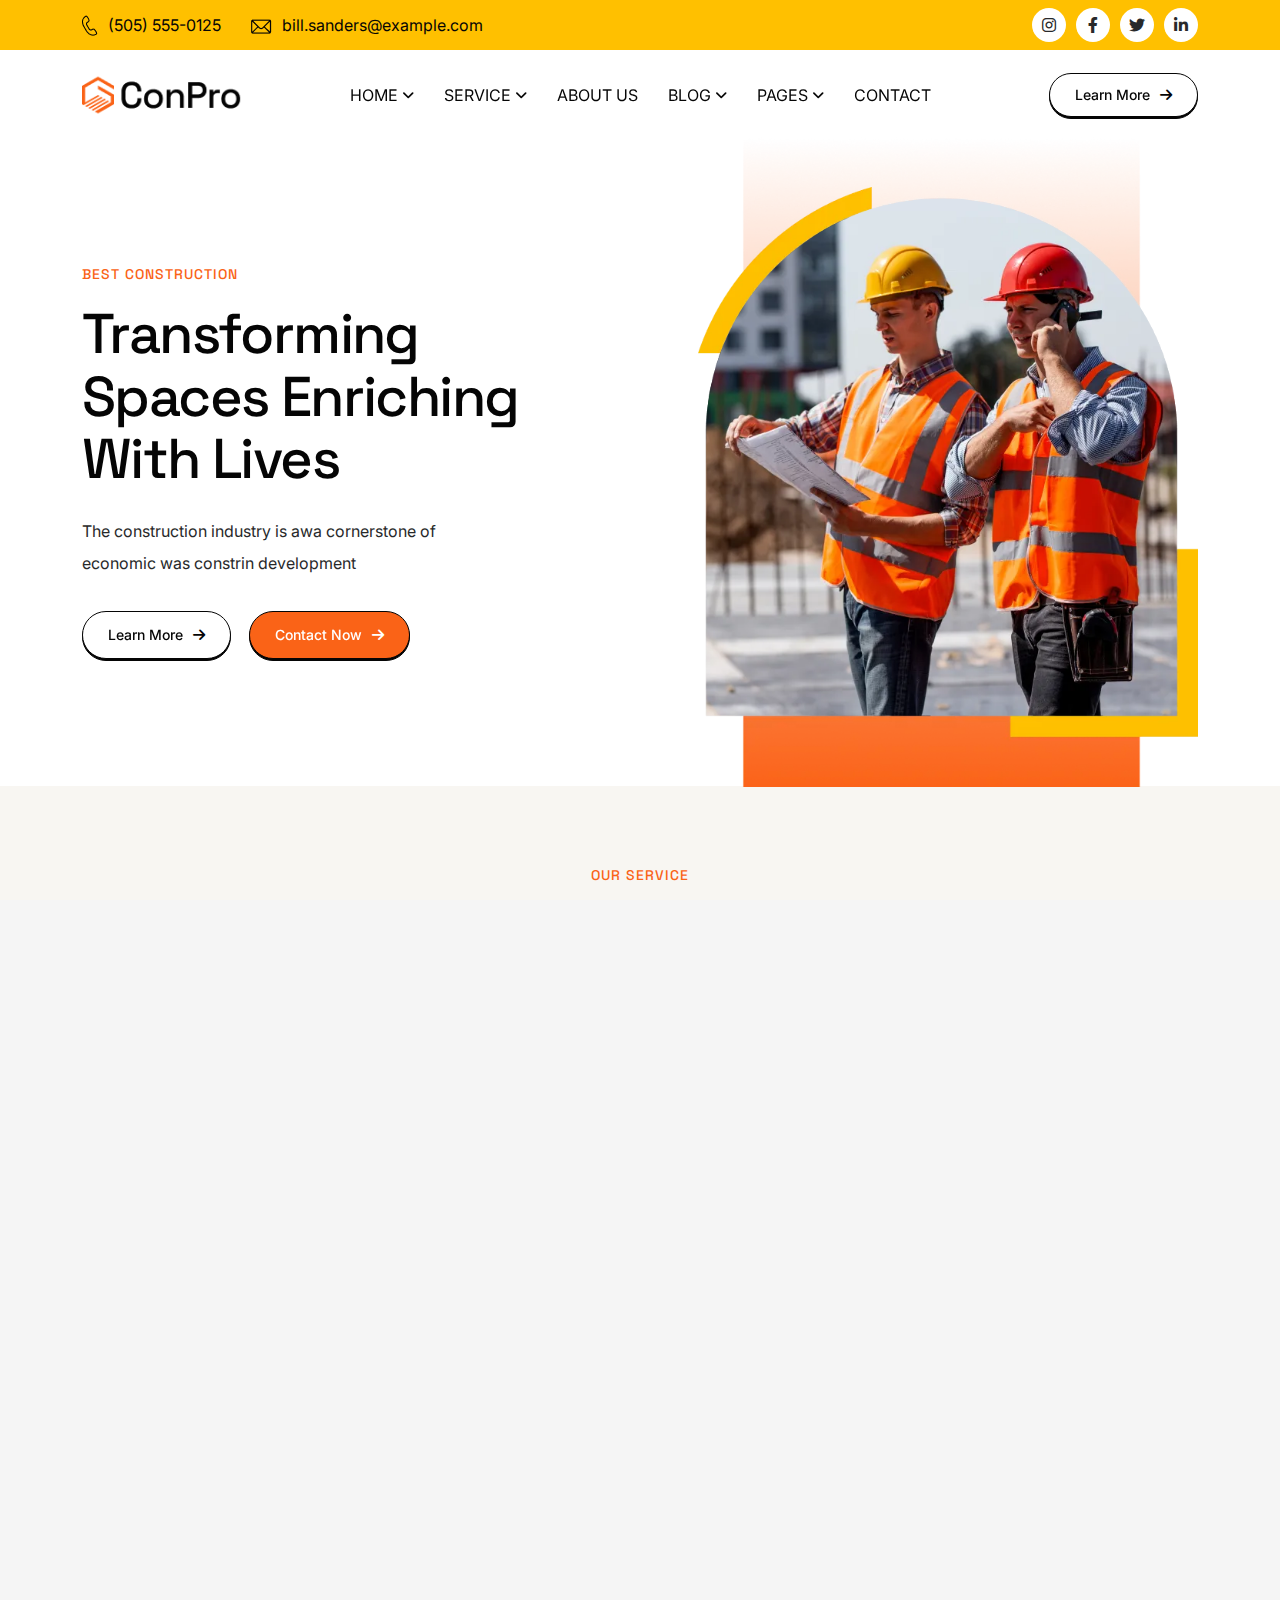
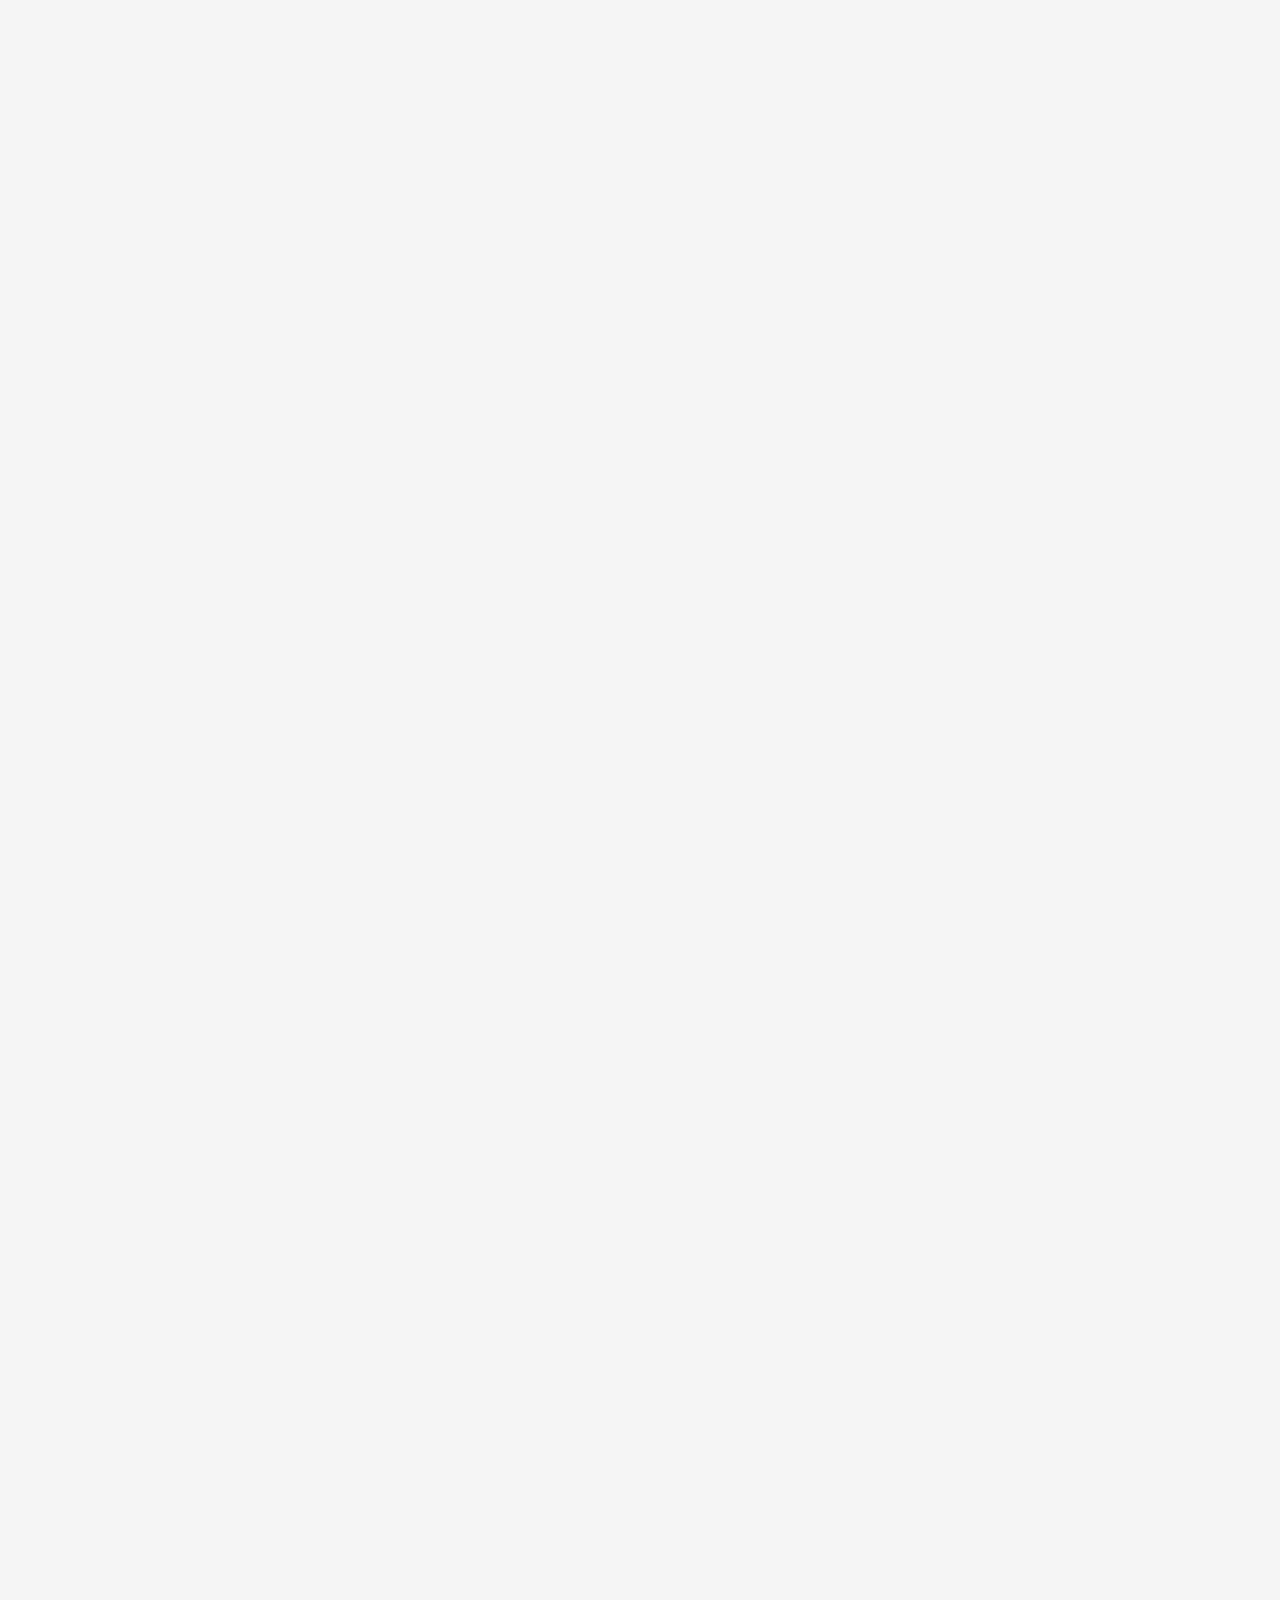
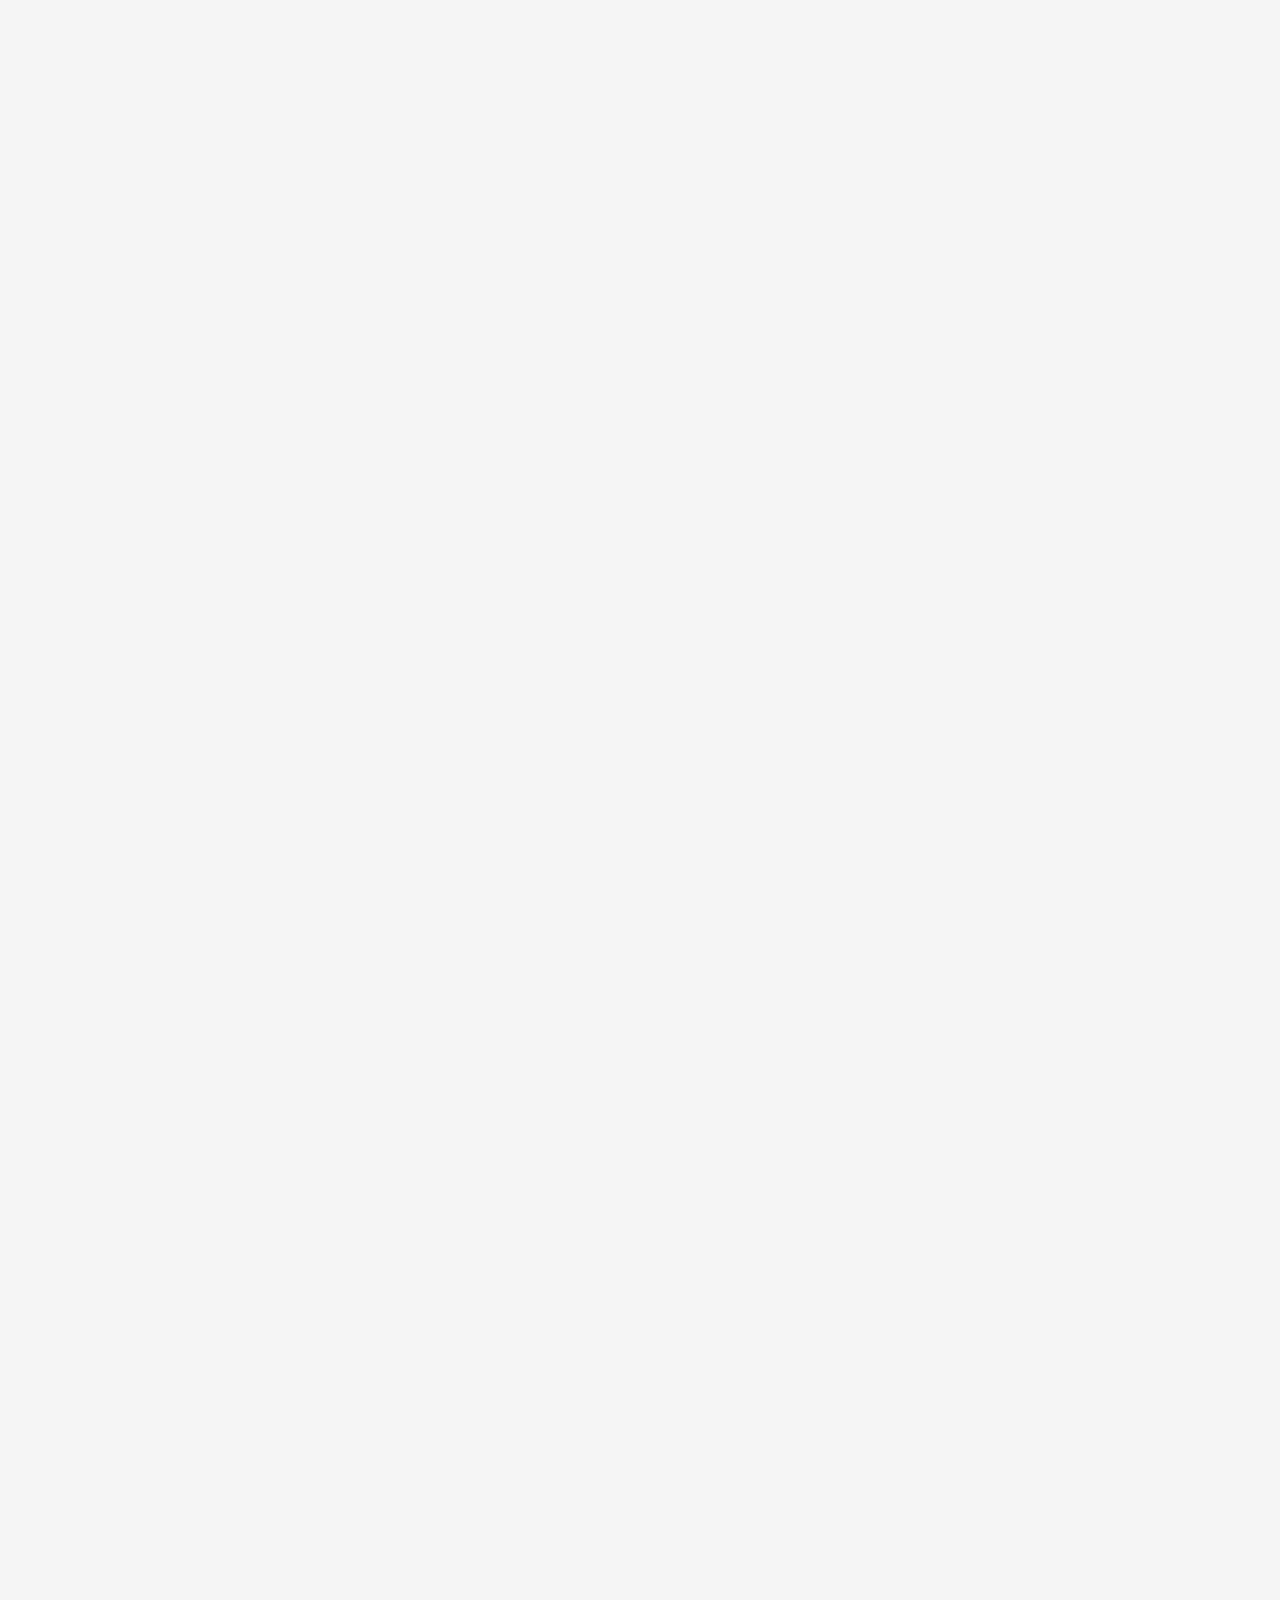
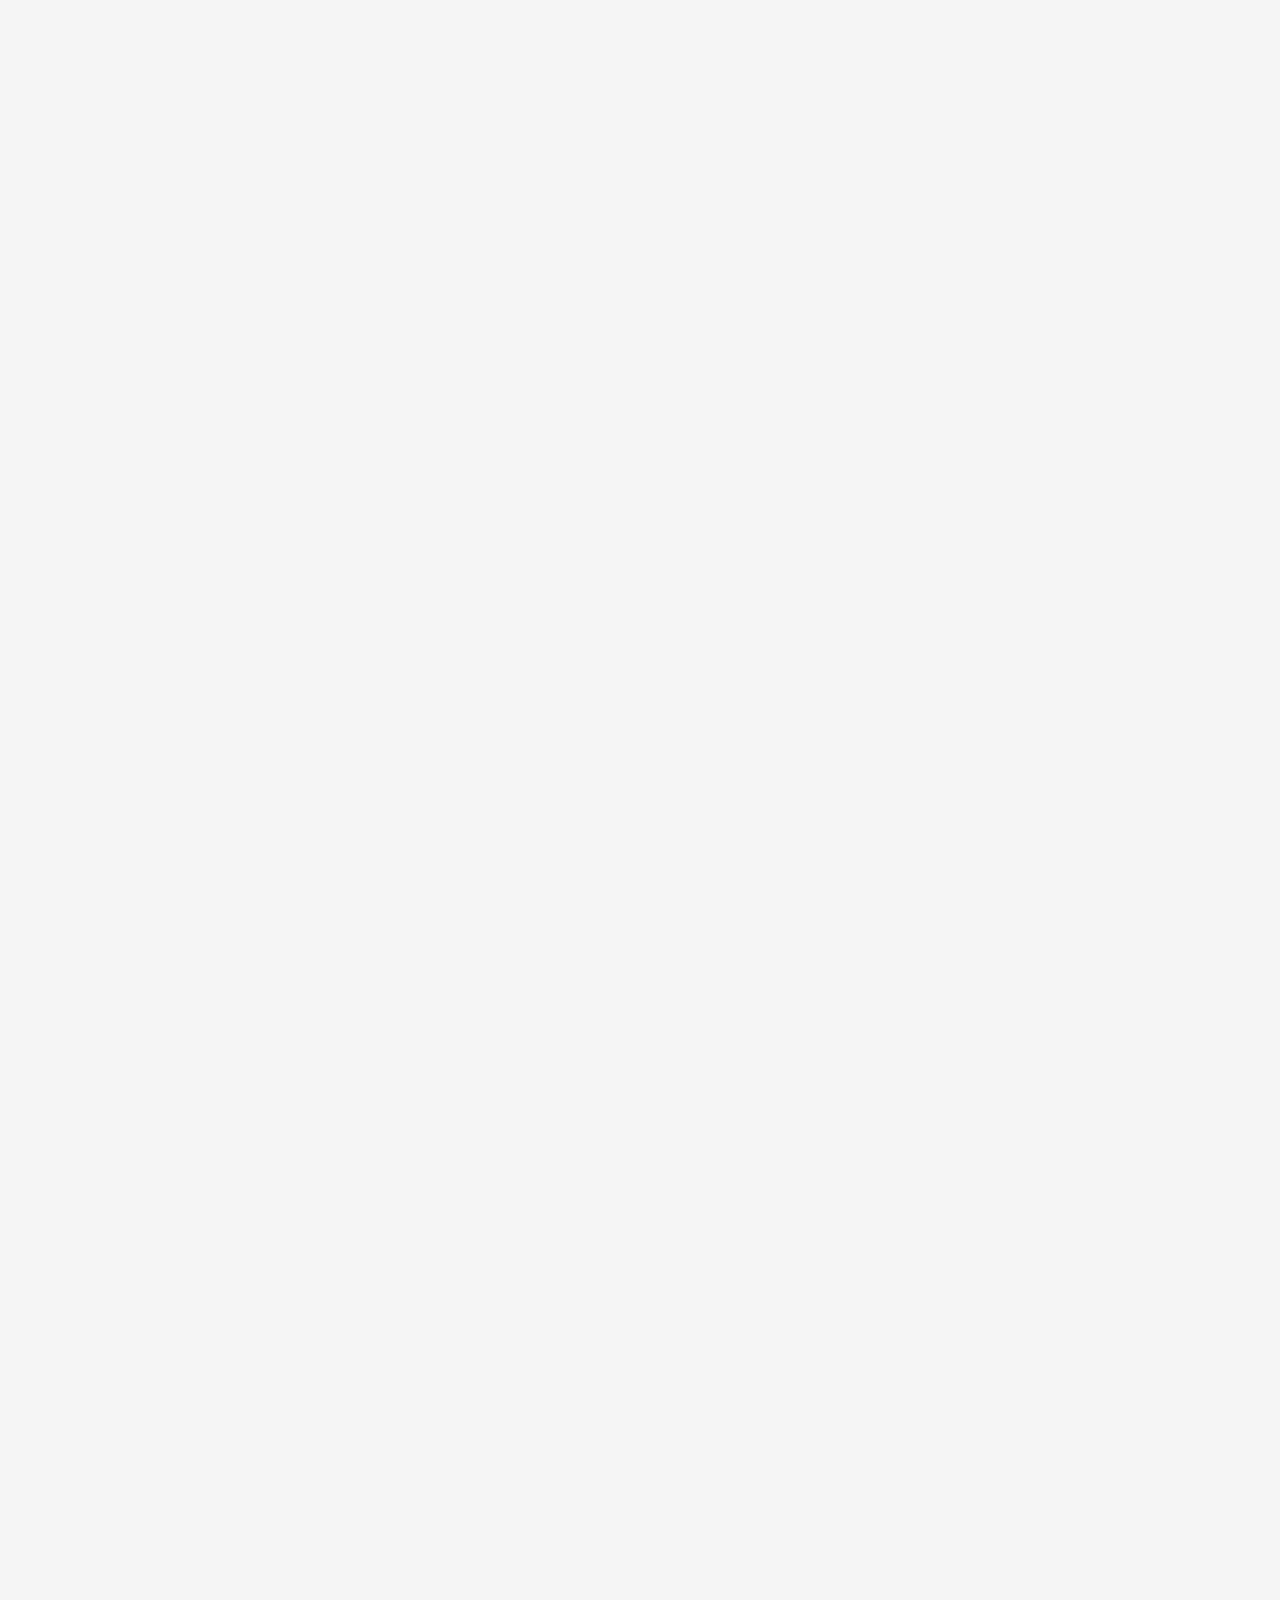
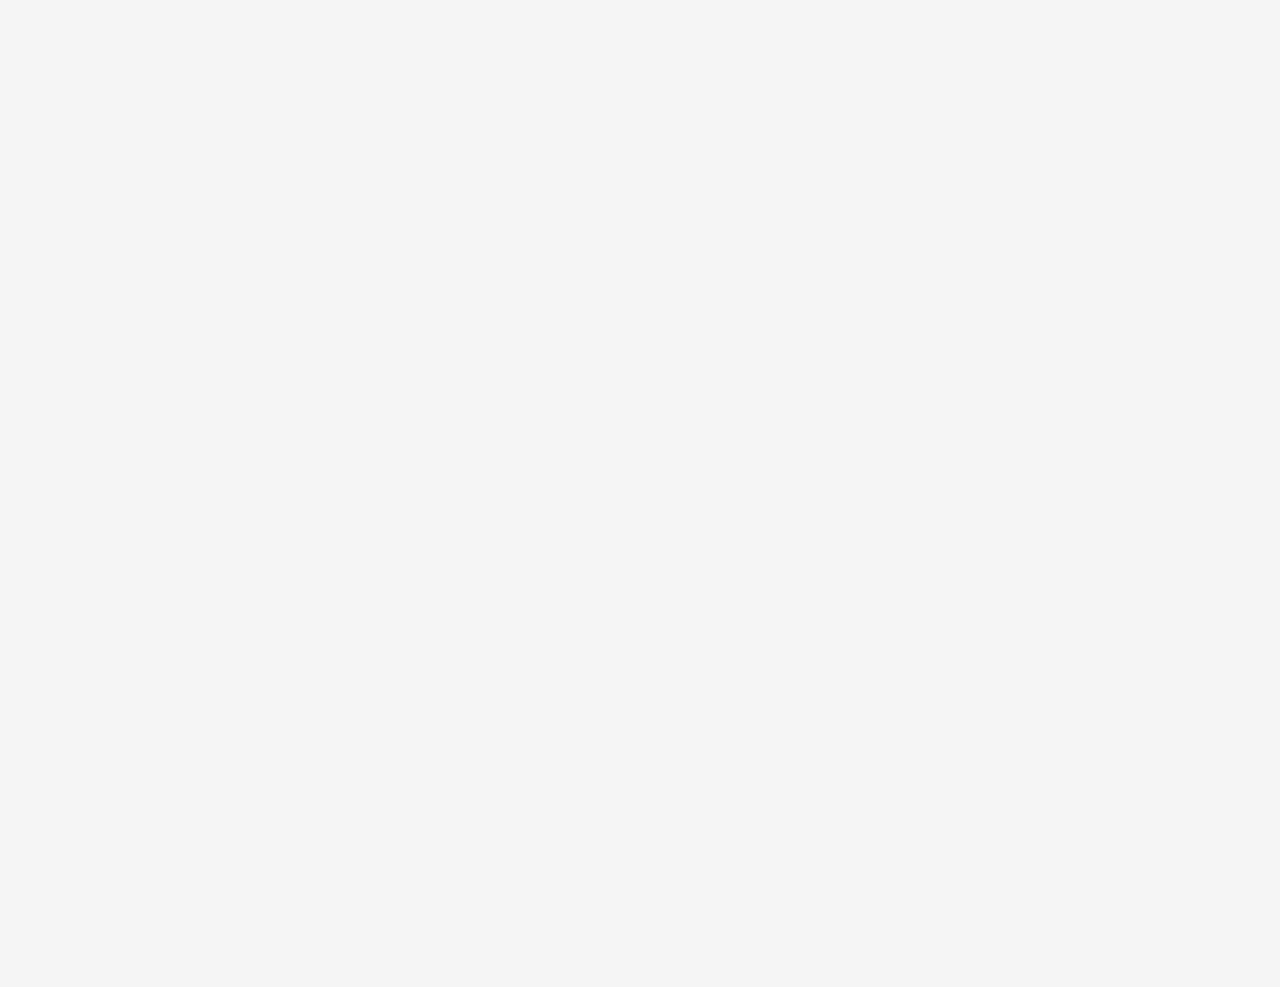
==== commit 41d3dead: "added hover effect" ====
--- a/index.html
+++ b/index.html
@@ -571,10 +571,10 @@
                   <div class="team-wrapper">
                     <div class="team-box wow fadeInUp" data-wow-delay=".3s">
                       <div class="thumb">
-                        <a href="team-details.html"><img src="assets/imgs/team/team-1.webp" alt="image"></a>
+                        <a href="#"><img src="assets/imgs/team/team-1.webp" alt="image"></a>
                       </div>
                       <div class="content">
-                        <h3 class="name"><a href="team-details.html">Rachin Ravindra</a></h3>
+                        <h3 class="name"><a href="#">Rachin Ravindra</a></h3>
                         <span class="post">CEO</span>
                         <div class="social-links">
                           <a href="#"><i class="fa-brands fa-facebook-f"></i></a>
@@ -586,10 +586,10 @@
                     </div>
                     <div class="team-box wow fadeInUp" data-wow-delay=".5s">
                       <div class="thumb">
-                        <a href="team-details.html"><img src="assets/imgs/team/team-2.webp" alt="image"></a>
+                        <a href="#"><img src="assets/imgs/team/team-2.webp" alt="image"></a>
                       </div>
                       <div class="content">
-                        <h3 class="name"><a href="team-details.html">Kane Williamson</a></h3>
+                        <h3 class="name"><a href="#">Kane Williamson</a></h3>
                         <span class="post">Construction Engineer</span>
                         <div class="social-links">
                           <a href="#"><i class="fa-brands fa-facebook-f"></i></a>
@@ -601,10 +601,10 @@
                     </div>
                     <div class="team-box wow fadeInUp" data-wow-delay=".7s">
                       <div class="thumb">
-                        <a href="team-details.html"><img src="assets/imgs/team/team-3.webp" alt="image"></a>
+                        <a href="#"><img src="assets/imgs/team/team-3.webp" alt="image"></a>
                       </div>
                       <div class="content">
-                        <h3 class="name"><a href="team-details.html">Devon Conway</a></h3>
+                        <h3 class="name"><a href="#">Devon Conway</a></h3>
                         <span class="post">Manager</span>
                         <div class="social-links">
                           <a href="#"><i class="fa-brands fa-facebook-f"></i></a>
--- a/assets/css/style.css
+++ b/assets/css/style.css
@@ -0,0 +1,7424 @@
+/*-----------------------------------------------------------------------------------
+
+  Theme Name: ConPro - Construction HTML5 Template
+  Author: Mugli
+  Support: mugli@gmail.com
+  Description: 
+  Version: 1.0
+
+-----------------------------------------------------------------------------------
+
+/************ TABLE OF CONTENTS ***************
+
+
+/*----------------------------------------*/
+/* VARIBALES CSS START
+/*----------------------------------------*/
+@import url("https://fonts.googleapis.com/css2?family=Inter:ital,opsz,wght@0,14..32,100..900;1,14..32,100..900&display=swap");
+@import url("https://fonts.googleapis.com/css2?family=Space+Grotesk:wght@300..700&display=swap");
+:root {
+  --primary: #050505;
+  --secondary: #28292A;
+  --border: #EFEFEF;
+  --bg: #F8F6F2;
+  --theme: #FFC000;
+  --black: #050505;
+  --black-2: #28292A;
+  --white: #FFFFFF;
+  --white-2: #999999;
+  --action: #FA6317;
+}
+
+/*----------------------------------------*/
+/* TYPOGRAPHY CSS START
+/*----------------------------------------*/
+:root {
+  --font_inter: "Inter", sans-serif;
+  --font_spacegrotesk: "Space Grotesk", sans-serif;
+  --font_awesome: "Font Awesome 6 Free";
+}
+
+* {
+  margin: 0;
+  padding: 0;
+}
+
+body {
+  font-family: var(--font_inter);
+  line-height: 1;
+}
+
+html {
+  scroll-behavior: smooth;
+}
+
+h1,
+h2,
+h3,
+h4,
+h5,
+h6 {
+  padding: 0;
+  margin: 0;
+  color: var(--primary);
+  line-height: 1.14;
+  font-family: var(--font_spacegrotesk);
+  font-weight: 500;
+}
+
+ul,
+ol {
+  padding: 0;
+  margin: 0;
+}
+
+li {
+  list-style: none;
+}
+
+a {
+  text-decoration: none;
+  transition: all 0.3s;
+  color: inherit;
+}
+a:hover {
+  color: var(--primary);
+}
+
+button {
+  background-color: transparent;
+  border: 0;
+}
+
+p {
+  padding: 0;
+  margin: 0;
+  line-height: 2;
+  font-weight: 400;
+  font-size: 16px;
+  color: var(--secondary);
+}
+
+strong {
+  font-weight: 500;
+}
+
+video,
+iframe,
+img {
+  margin: 0;
+  padding: 0;
+}
+
+img {
+  max-width: 100%;
+}
+
+.medium {
+  font-weight: 600;
+}
+
+.bold {
+  font-weight: 700;
+}
+
+@media only screen and (max-width: 767px) {
+  .g-0 {
+    padding-right: 15px;
+    padding-left: 15px;
+  }
+  .row.g-0 {
+    padding-right: 0;
+    padding-left: 0;
+  }
+  br {
+    display: none;
+  }
+}
+main {
+  display: inline-block;
+  width: 100%;
+}
+
+h1 {
+  font-size: 48px;
+}
+
+h2 {
+  font-size: 36px;
+}
+
+h3 {
+  font-size: 32px;
+}
+
+h4 {
+  font-size: 24px;
+}
+
+h5 {
+  font-size: 20px;
+}
+
+h6 {
+  font-size: 18px;
+}
+
+/*----------------------------------------*/
+/* ANIMATION CSS START
+/*----------------------------------------*/
+.cf_parallax_image {
+  overflow: hidden;
+}
+
+@keyframes wcBubble {
+  0% {
+    scale: 1;
+  }
+  50% {
+    scale: 1.5;
+  }
+  100% {
+    scale: 1;
+  }
+}
+@keyframes wcZoom {
+  0% {
+    scale: 1;
+  }
+  50% {
+    scale: 0.5;
+  }
+  100% {
+    scale: 1;
+  }
+}
+@keyframes wcZoom_2 {
+  0% {
+    scale: 1;
+  }
+  50% {
+    scale: 0.9;
+  }
+  100% {
+    scale: 1;
+  }
+}
+@keyframes wcSlideBottom {
+  0% {
+    transform: translateY(0);
+  }
+  50% {
+    transform: translateY(50px);
+  }
+  100% {
+    transform: translateY(0);
+  }
+}
+@keyframes reveal {
+  to {
+    opacity: 1;
+    filter: blur(0px);
+  }
+}
+@keyframes wcfadeUp {
+  0% {
+    opacity: 0;
+    transform: translateY(50px);
+  }
+  100% {
+    opacity: 1;
+    transform: translateY(0);
+  }
+}
+@keyframes spinner {
+  to {
+    transform: rotateZ(360deg);
+  }
+}
+@keyframes characters {
+  0%, 75%, 100% {
+    opacity: 0;
+    transform: rotateY(-90deg);
+  }
+  25%, 50% {
+    opacity: 1;
+    transform: rotateY(0deg);
+  }
+}
+@keyframes sheen {
+  50% {
+    transform: translateY(-20px);
+    color: var(--primary);
+  }
+}
+/*----------------------------------------*/
+/*  01. Global CSS START
+/*----------------------------------------*/
+.body-overlay {
+  position: fixed;
+  z-index: 9;
+  pointer-events: none;
+  top: 0;
+  opacity: 1;
+  inset-inline-start: 0;
+  width: 100vw;
+  height: 100vh;
+  background-repeat: repeat;
+  background-position: top left;
+  background-image: url(../imgs/writer/body-bg.webp);
+}
+
+.container-xl {
+  max-width: 1550px;
+}
+
+.text-slider-active .swiper-slide {
+  width: auto;
+}
+
+::-webkit-scrollbar {
+  width: 5px;
+}
+
+::-webkit-scrollbar-track {
+  background: #d6d6d6;
+}
+
+::-webkit-scrollbar-thumb {
+  background: #888;
+}
+
+::-webkit-scrollbar-thumb:hover {
+  background: #555;
+}
+
+.pos-abs {
+  position: absolute;
+}
+
+@media (min-width: 1600px) {
+  .container.large {
+    max-width: 1550px;
+  }
+}
+@media (min-width: 1600px) {
+  .container.full-hd {
+    max-width: 1920px;
+    margin-left: auto;
+    margin-right: auto;
+  }
+}
+
+.circle-text {
+  width: 140px;
+  height: 140px;
+  position: relative;
+  border-radius: 100px;
+  background: var(--white);
+  display: flex;
+  align-items: center;
+  justify-content: center;
+  padding: 14px;
+}
+@media only screen and (max-width: 991px) {
+  .circle-text {
+    width: 120px;
+    height: 120px;
+  }
+}
+.circle-text .text {
+  animation: spinner 5s infinite linear;
+}
+.circle-text .icon {
+  position: absolute;
+  left: 50%;
+  top: 50%;
+  transform: translate(-50%, -50%);
+}
+.circle-text:before {
+  position: absolute;
+  content: "";
+  width: 100%;
+  height: 100%;
+  border: 37px solid var(--white);
+  border-radius: 50%;
+}
+
+.p-relative {
+  position: relative;
+}
+
+.p-absolute {
+  position: absolute;
+}
+
+.fix {
+  overflow: hidden;
+}
+
+.bg-full {
+  position: absolute;
+  width: 100%;
+  height: 100%;
+  top: 0;
+  left: 0;
+}
+.bg-full img {
+  width: 100%;
+  height: 100%;
+  -o-object-fit: cover;
+     object-fit: cover;
+}
+
+.has-top-line {
+  position: relative;
+  padding-top: 10px;
+}
+.has-top-line:before {
+  position: absolute;
+  content: "";
+  width: 100%;
+  height: 1px;
+  background-color: currentColor;
+  top: 0;
+  left: 0;
+}
+
+.has-bottom-line {
+  position: relative;
+  padding-bottom: 10px;
+}
+.has-bottom-line:after {
+  position: absolute;
+  content: "";
+  width: 100%;
+  height: 1px;
+  background-color: currentColor;
+  bottom: 0;
+  left: 0;
+}
+
+.has-left-line {
+  position: relative;
+  padding-inline-start: 35px;
+  display: inline-block;
+}
+.has-left-line:before {
+  position: absolute;
+  content: "";
+  width: 30px;
+  height: 1px;
+  background-color: currentColor;
+  inset-inline-start: 0;
+  top: 50%;
+  transform: translateY(-50%);
+}
+
+.has-right-line {
+  position: relative;
+  padding-inline-end: 35px;
+  display: inline-block;
+}
+.has-right-line:after {
+  position: absolute;
+  content: "";
+  width: 30px;
+  height: 1px;
+  background-color: currentColor;
+  inset-inline-end: 0;
+  top: 50%;
+  transform: translateY(-50%);
+}
+
+.t-btn-play {
+  width: 56px;
+  height: 56px;
+  display: inline-flex;
+  justify-content: center;
+  align-items: center;
+  border: 1.5px solid currentColor;
+  color: var(--primary);
+  border-radius: 50%;
+  transition: all 0.5s;
+  font-size: 14px;
+}
+@media only screen and (max-width: 767px) {
+  .t-btn-play {
+    width: 50px;
+    height: 50px;
+    font-size: 12px;
+    border-width: 1px;
+  }
+}
+.t-btn-play:hover {
+  color: var(--theme, --action);
+}
+.t-btn-play.light {
+  color: var(--white);
+}
+.t-btn-play.light:hover {
+  color: var(--white);
+}
+.t-btn-play.dark {
+  color: var(--black);
+}
+.t-btn-play.dark:hover {
+  color: var(--black);
+}
+
+.show-light {
+  display: inline-block;
+}
+.dark .show-light {
+  display: none;
+}
+
+.show-dark {
+  display: none;
+}
+.dark .show-dark {
+  display: inline-block;
+}
+
+.line-area {
+  position: relative;
+}
+
+.lines {
+  width: 100%;
+  height: 100%;
+  position: absolute;
+  top: 0;
+  left: 0;
+  display: flex;
+  justify-content: space-between;
+}
+.lines .line {
+  width: 1px;
+  height: 100%;
+  background-color: rgba(0, 81, 83, 0.031372549);
+  display: inline-block;
+  position: relative;
+  z-index: 1;
+}
+
+.t-btn-icon i {
+  transform: rotate(-45deg);
+  transition: all 0.3s;
+  font-size: 20px;
+  color: var(--primary);
+}
+.dir-rtl .t-btn-icon i {
+  transform: rotate(-135deg);
+}
+.t-btn-icon:hover i {
+  transform: rotate(0);
+}
+.dir-rtl .t-btn-icon:hover i {
+  transform: rotate(-180deg);
+}
+
+.list-check li {
+  position: relative;
+  padding-inline-start: 30px;
+  font-size: 18px;
+  font-weight: 400;
+  line-height: 1.4;
+  margin-bottom: 10px;
+}
+.list-check li::before {
+  content: "";
+  position: absolute;
+  inset-inline-start: 0;
+  background-image: url("../imgs/electrician/check-mark.webp");
+  background-repeat: no-repeat;
+  width: 14px;
+  height: 14px;
+  top: 4px;
+  transform: rotateY(0deg);
+}
+.dir-rtl .list-check li::before {
+  transform: rotateY(180deg);
+}
+.list-check li:last-child {
+  margin-bottom: 0;
+}
+
+.list-plus li {
+  position: relative;
+  padding-inline-start: 30px;
+  font-size: 18px;
+  font-weight: 400;
+  line-height: 1.4;
+  display: inline-block;
+  width: 100%;
+}
+.list-plus li::before {
+  content: "+";
+  position: absolute;
+  inset-inline-start: 0;
+  top: -10px;
+  font-size: 30px;
+  font-weight: 300;
+  line-height: 1;
+}
+.list-plus li:not(:last-child) {
+  margin-bottom: 10px;
+}
+
+.pos-center {
+  position: absolute;
+  top: 50%;
+  left: 50%;
+  transform: translate(-50%, -50%);
+  z-index: 1;
+}
+
+.pagination-with-dash {
+  font-size: 14px;
+  display: flex;
+  gap: 10px;
+  color: var(--primary);
+  align-items: center;
+}
+.pagination-with-dash .dash {
+  width: 100px;
+  height: 1px;
+  background-color: var(--primary);
+}
+.pagination-with-dash .swiper-pagination-current {
+  display: flex;
+  gap: 5px;
+  align-items: center;
+}
+.pagination-with-dash .swiper-pagination-current:before {
+  content: url(../imgs/icon/arrow-left.webp);
+}
+.pagination-with-dash .swiper-pagination-total {
+  display: flex;
+  gap: 5px;
+  align-items: center;
+}
+.pagination-with-dash .swiper-pagination-total:after {
+  content: url(../imgs/icon/arrow-right.webp);
+}
+
+.wcf__toggle_switcher .slide-toggle-wrapper {
+  display: flex;
+  justify-content: center;
+}
+.wcf__toggle_switcher .slide-toggle-btn {
+  --switcher-width: 40px;
+  --switcher-border-width: 2px;
+  --switcher-indicator-width: 16px;
+  background-color: #F0F7F8;
+  display: flex;
+  align-items: center;
+  justify-content: center;
+  gap: 10px;
+  -webkit-user-select: none;
+     -moz-user-select: none;
+          user-select: none;
+}
+.wcf__toggle_switcher .slide-toggle-btn input {
+  display: none;
+}
+.wcf__toggle_switcher .before_label,
+.wcf__toggle_switcher .after_label {
+  cursor: pointer;
+  font-size: 18px;
+  color: var(--primary);
+}
+.wcf__toggle_switcher .toggle-pane {
+  display: none;
+}
+.wcf__toggle_switcher .toggle-pane.show {
+  display: block;
+}
+.wcf__toggle_switcher.style-1 .switcher {
+  display: inline-block;
+  width: var(--switcher-width);
+  height: 20px;
+  background-color: #999999;
+  border: var(--switcher-border-width) solid #999999;
+  border-radius: 10px;
+  position: relative;
+  cursor: pointer;
+}
+.wcf__toggle_switcher.style-1 .switcher::before {
+  content: "";
+  position: absolute;
+  top: 50%;
+  left: 0;
+  width: var(--switcher-indicator-width);
+  height: var(--switcher-indicator-width);
+  background-color: #ffffff;
+  border-radius: 50%;
+  transition: transform 0.3s;
+  transform: translate(0px, -50%);
+}
+.wcf__toggle_switcher.style-1 input:checked + .switcher::before {
+  transform: translate(calc(var(--switcher-width) - (var(--switcher-indicator-width) + 2 * var(--switcher-border-width))), -50%);
+}
+.wcf__toggle_switcher.style-1 input:checked + .switcher {
+  background-color: #000;
+  border-color: #000;
+}
+.wcf__toggle_switcher.style-2 .before_label,
+.wcf__toggle_switcher.style-2 .after_label {
+  padding: 22px 38px;
+  position: relative;
+  z-index: 2;
+  font-size: 16px;
+  line-height: 1;
+  color: var(--primary);
+}
+.wcf__toggle_switcher.style-2 .before_label:after,
+.wcf__toggle_switcher.style-2 .after_label:after {
+  content: "";
+  width: 100%;
+  height: 100%;
+  border-radius: 60px;
+  position: absolute;
+  left: 0;
+  top: 0;
+  background-color: var(--theme);
+  z-index: -1;
+  opacity: 0;
+  visibility: hidden;
+  transition: transform 0.3s;
+}
+.wcf__toggle_switcher.style-2 .before_label.active,
+.wcf__toggle_switcher.style-2 .after_label.active {
+  color: var(--primary);
+}
+.wcf__toggle_switcher.style-2 .before_label.active:after,
+.wcf__toggle_switcher.style-2 .after_label.active:after {
+  opacity: 1;
+  visibility: visible;
+  transform: translatex(0);
+}
+.wcf__toggle_switcher.style-2 .before_label:after {
+  transform: translatex(100%);
+}
+.wcf__toggle_switcher.style-2 .after_label:after {
+  transform: translatex(-100%);
+}
+.wcf__toggle_switcher.style-2 .slide-toggle-btn {
+  gap: 0;
+  border-radius: 60px;
+}
+
+/*----------------------------------------*/
+/* THEME CSS START
+/*----------------------------------------*/
+html {
+  --container-max-widths: 1320px;
+}
+@media only screen and (max-width: 1399px) {
+  html {
+    --container-max-widths: 1140px;
+  }
+}
+@media only screen and (max-width: 1199px) {
+  html {
+    --container-max-widths: 960px;
+  }
+}
+@media only screen and (max-width: 991px) {
+  html {
+    --container-max-widths: 720px;
+  }
+}
+@media only screen and (max-width: 767px) {
+  html {
+    --container-max-widths: 540px;
+  }
+}
+
+body {
+  background-color: #F5F5F5;
+  color: var(--secondary);
+}
+
+.body-wrapper {
+  background-color: var(--white);
+}
+.dark .body-wrapper {
+  background-color: var(--black);
+}
+
+.img_anim_reveal {
+  visibility: hidden;
+  overflow: hidden;
+}
+.img_anim_reveal img {
+  -o-object-fit: cover;
+     object-fit: cover;
+  transform-origin: left;
+}
+
+.anim-reveal {
+  overflow: hidden;
+}
+
+.anim-reveal-line {
+  overflow: hidden;
+}
+
+.color-white {
+  color: var(--white);
+}
+.color-black {
+  color: var(--black);
+}
+.color-primary {
+  color: var(--primary);
+}
+.color-secondary {
+  color: var(--secondary);
+}
+
+.bg-white {
+  background-color: var(--white);
+}
+.bg-black {
+  background-color: var(--black);
+}
+.bg-primary {
+  background-color: var(--primary);
+}
+.bg-secondary {
+  background-color: var(--secondary);
+}
+.bg-transparent {
+  background-color: transparent !important;
+}
+
+.zi-1 {
+  z-index: 1;
+}
+.zi-2 {
+  z-index: 2;
+}
+.zi-0 {
+  z-index: 0;
+}
+.zi--1 {
+  z-index: -1;
+}
+
+.box-layout {
+  max-width: 1600px;
+  margin: 0 auto;
+  overflow: hidden !important;
+}
+
+.text-underline {
+  text-decoration: underline;
+  text-decoration-thickness: 2px;
+  text-underline-offset: 5px;
+}
+
+.header__area-6 {
+  position: unset;
+}
+
+.vertically-center {
+  height: 100%;
+  display: flex;
+  flex-direction: column;
+  justify-content: center;
+}
+
+.text-indent-40 {
+  text-indent: 40px;
+}
+.text-indent-50 {
+  text-indent: 50px;
+}
+
+header {
+  margin-bottom: -1px;
+  z-index: 100;
+}
+
+section {
+  margin-bottom: -1px;
+}
+
+.dir-rtl {
+  direction: rtl;
+}
+
+.show-dark {
+  display: inline-block;
+}
+.dark .show-dark {
+  display: none;
+}
+
+.show-light {
+  display: none;
+}
+.dark .show-light {
+  display: inline-block;
+}
+
+.line-divider-sm {
+  height: 0.5px;
+  background-color: var(--black-9);
+}
+.dark .line-divider-sm {
+  background-color: #E9E9E9;
+}
+
+.admin-bar header,
+.admin-bar .body-wrapper {
+  margin-top: 32px;
+}
+
+.swiper,
+.swiper-container {
+  direction: ltr;
+}
+
+.border-e-0 {
+  border-inline-end: 0 !important;
+}
+
+.border-s-0 {
+  border-inline-start: 0 !important;
+}
+
+.hover-zoom li a:hover {
+  transform: scale(1.1);
+}
+.hover-rotate li a i {
+  transition: all 1s;
+}
+.hover-rotate li a:hover i {
+  transform: rotate(360deg);
+}
+.hover-space li a:hover {
+  letter-spacing: 1px;
+}
+.hover-border-move li a {
+  position: relative;
+  transition: all 0.5s;
+}
+.hover-border-move li a:hover::after {
+  width: 100%;
+  left: auto;
+  right: 0;
+}
+.hover-border-move li a::after {
+  position: absolute;
+  content: "";
+  width: 0%;
+  height: 1px;
+  bottom: 0;
+  left: 0;
+  transition: all 0.5s;
+  background-color: currentColor;
+}
+
+.menu-hover-default li a:hover {
+  color: var(--primary);
+}
+.menu-hover-space li a:hover {
+  letter-spacing: 1px;
+}
+
+.blog-img-leftmove img {
+  transform: scale(1.1);
+  transition: all 0.5s;
+}
+.blog-img-leftmove:hover img {
+  transform: scale(1.1) translateX(4%);
+}
+.blog-img-zoom {
+  overflow: hidden;
+}
+.blog-img-zoom img {
+  transform: scale(1);
+  transition: all 1s;
+}
+.blog-img-zoom:hover img {
+  transform: scale(1.1);
+}
+
+.anim_img_zoom img {
+  transform: scale(1);
+  transition: all 1s;
+}
+.anim_img_zoom:hover img {
+  transform: scale(1.1);
+}
+
+.title-hover-flip {
+  overflow: hidden;
+  perspective: 1000px;
+}
+.title-hover-flip strong {
+  font-weight: 400;
+  position: relative;
+  display: inline-block;
+  transition: transform 0.5s;
+  transform-origin: 50% 0;
+  transform-style: preserve-3d;
+}
+.title-hover-flip strong:before {
+  position: absolute;
+  top: 100%;
+  left: 0;
+  width: 100%;
+  height: 100%;
+  content: attr(data-hover);
+  transition: all 0.5s;
+  transform: rotateX(-90deg);
+  transform-origin: 50% 0;
+}
+.title-hover-flip:hover strong {
+  transform: rotateX(90deg) translateY(-22px);
+}
+
+.service-hover-default:hover {
+  background-color: var(--white-6);
+}
+.service-rollover-right {
+  position: relative;
+  transition: all 0.5s;
+}
+.service-rollover-right::after {
+  position: absolute;
+  content: "";
+  width: 0%;
+  height: 100%;
+  top: 0;
+  left: 0;
+  background-color: var(--white-6);
+  transition: all 0.5s cubic-bezier(0.42, 0, 0.58, 1);
+}
+.service-rollover-right:hover::after {
+  width: 100%;
+  left: auto;
+  right: 0%;
+}
+.service-rollover-left {
+  position: relative;
+  transition: all 0.5s;
+}
+.service-rollover-left::after {
+  position: absolute;
+  content: "";
+  width: 0%;
+  height: 100%;
+  top: 0;
+  right: 0;
+  background-color: var(--white-6);
+  transition: all 0.3s cubic-bezier(0.42, 0, 0.58, 1);
+  z-index: -1;
+}
+.service-rollover-left:hover::after {
+  width: 100%;
+  right: auto;
+  left: 0%;
+}
+.service-rollover-top {
+  position: relative;
+  transition: all 0.5s;
+}
+.service-rollover-top::after {
+  position: absolute;
+  content: "";
+  width: 100%;
+  height: 0%;
+  left: 0;
+  bottom: 0;
+  background-color: var(--white-6);
+  transition: all 0.5s cubic-bezier(0.42, 0, 0.58, 1);
+}
+.service-rollover-top:hover::after {
+  height: 100%;
+  bottom: auto;
+  top: 0%;
+}
+.service-rollover-bottom {
+  position: relative;
+  transition: all 0.5s;
+}
+.service-rollover-bottom::after {
+  position: absolute;
+  content: "";
+  width: 100%;
+  height: 0%;
+  top: 0;
+  left: 0;
+  background-color: var(--white-6);
+  transition: all 0.5s cubic-bezier(0.42, 0, 0.58, 1);
+}
+.service-rollover-bottom:hover::after {
+  height: 100%;
+  top: auto;
+  bottom: 0%;
+}
+
+/* Preloader */
+.container-preloader {
+  align-items: center;
+  cursor: none;
+  display: flex;
+  height: 100%;
+  justify-content: center;
+  position: fixed;
+  left: 0;
+  top: 0;
+  width: 100%;
+  z-index: 900;
+}
+.container-preloader .animation-preloader {
+  position: absolute;
+  z-index: 100;
+}
+.container-preloader .animation-preloader .spinner {
+  animation: spinner 1s infinite linear;
+  border-radius: 50%;
+  height: 9em;
+  width: 9em;
+  border: 10px solid var(--primary);
+  border-top-color: var(--white);
+  margin: 0 auto 3.5em auto;
+}
+@media only screen and (max-width: 767px) {
+  .container-preloader .animation-preloader .spinner {
+    margin: 0 auto 0.2em auto;
+  }
+}
+.container-preloader .animation-preloader .txt-loading {
+  font: bold 5em "Montserrat", sans-serif;
+  text-align: center;
+  -webkit-user-select: none;
+     -moz-user-select: none;
+          user-select: none;
+}
+.container-preloader .animation-preloader .txt-loading .characters {
+  color: var(--white);
+  position: relative;
+  display: inline-block;
+}
+.dark .container-preloader .animation-preloader .txt-loading .characters {
+  color: rgba(0, 0, 0, 0.2);
+}
+@media only screen and (max-width: 767px) {
+  .container-preloader .animation-preloader .txt-loading .characters {
+    font-size: 50px;
+  }
+}
+.container-preloader .animation-preloader .txt-loading .characters:before {
+  color: var(--primary);
+  content: attr(data-text);
+  animation: characters 4s infinite;
+  left: 0;
+  top: 0;
+  opacity: 0;
+  position: absolute;
+  transform: rotateY(-90deg);
+}
+.container-preloader .animation-preloader .txt-loading .characters:nth-child(2):before {
+  animation-delay: 0.2s;
+}
+.container-preloader .animation-preloader .txt-loading .characters:nth-child(3):before {
+  animation-delay: 0.4s;
+}
+.container-preloader .animation-preloader .txt-loading .characters:nth-child(4):before {
+  animation-delay: 0.6s;
+}
+.container-preloader .animation-preloader .txt-loading .characters:nth-child(5):before {
+  animation-delay: 0.8s;
+}
+.container-preloader .animation-preloader .txt-loading .characters:nth-child(6):before {
+  animation-delay: 1s;
+}
+.container-preloader .loader-section {
+  background-color: var(--white);
+  height: 100%;
+  position: fixed;
+  top: 0;
+  width: calc(50% + 1px);
+}
+.dark .container-preloader .loader-section {
+  background-color: var(--white);
+}
+.container-preloader .loader-section.section-left {
+  left: 0;
+}
+.container-preloader .loader-section.section-right {
+  right: 0;
+}
+
+.loaded .animation-preloader {
+  opacity: 0;
+  transition: 0.3s ease-out;
+}
+.loaded .loader-section.section-left {
+  transform: translateX(-101%);
+  transition: 0.7s 0.3s all cubic-bezier(0.1, 0.1, 0.1, 1);
+}
+.loaded .loader-section.section-right {
+  transform: translateX(101%);
+  transition: 0.7s 0.3s all cubic-bezier(0.1, 0.1, 0.1, 1);
+}
+
+.scroll__down {
+  display: flex;
+  gap: 20px;
+  align-items: center;
+}
+.scroll__down p {
+  font-weight: 500;
+  font-size: 14px;
+  line-height: 1.9;
+  text-transform: uppercase;
+  color: var(--white);
+}
+.scroll__down span {
+  width: 66px;
+  height: 106px;
+  border: 1px solid var(--black-6);
+  display: flex;
+  align-items: center;
+  justify-content: center;
+  border-radius: 89px;
+}
+.scroll__down span i {
+  color: var(--white);
+}
+.scroll__down-wrapper {
+  height: 425px;
+  display: flex;
+  align-items: center;
+  justify-content: center;
+}
+@media only screen and (max-width: 1399px) {
+  .scroll__down-wrapper {
+    height: 380px;
+  }
+}
+@media only screen and (max-width: 1199px) {
+  .scroll__down-wrapper {
+    height: 350px;
+  }
+}
+@media only screen and (max-width: 767px) {
+  .scroll__down-wrapper {
+    height: auto;
+    padding: 40px 0;
+  }
+}
+.scroll-top {
+  width: 50px;
+  height: 50px;
+  position: fixed;
+  right: 15px;
+  bottom: 0px;
+  z-index: 9999;
+  background: var(--white);
+  border-radius: 100px;
+  mix-blend-mode: exclusion;
+  opacity: 0;
+  visibility: hidden;
+  transition: all 0.5s;
+}
+.scroll-top.showed {
+  opacity: 1;
+  visibility: visible;
+  bottom: 20px;
+}
+
+.go-top-writer {
+  width: 105px;
+  font-size: 16px;
+  cursor: pointer;
+  text-align: left;
+  color: var(--white);
+  background-image: url(../imgs/writer/go-top.webp);
+  background-position: right center;
+  background-repeat: no-repeat;
+  right: 16%;
+  visibility: hidden;
+  opacity: 0;
+  z-index: 9;
+  transition: all 0.5s;
+}
+.dark .go-top-writer {
+  color: var(--black);
+  background-image: url(../imgs/writer/go-top-light.webp);
+}
+.go-top-writer:hover {
+  color: var(--primary);
+}
+.go-top-writer.showed {
+  opacity: 1;
+  visibility: visible;
+  bottom: 20px;
+}
+@media only screen and (max-width: 767px) {
+  .go-top-writer br {
+    display: block;
+  }
+}
+
+.progress-wrap {
+  position: fixed;
+  right: 20px;
+  bottom: 20px;
+  height: 46px;
+  width: 46px;
+  cursor: pointer;
+  display: block;
+  border-radius: 50px;
+  z-index: 99;
+  opacity: 0;
+  visibility: hidden;
+  transform: translateY(-100px);
+  transition: all 300ms linear;
+}
+
+.progress-wrap.active-progress {
+  opacity: 1;
+  visibility: visible;
+  transform: translateY(0);
+}
+
+.progress-wrap::after {
+  position: absolute;
+  content: "\f062";
+  font: var(--fa-font-solid);
+  text-align: center;
+  line-height: 46px;
+  font-size: 20px;
+  color: var(--primary);
+  left: 0;
+  top: 0;
+  height: 46px;
+  width: 46px;
+  cursor: pointer;
+  display: block;
+  z-index: 1;
+  transition: all 200ms linear;
+  border-radius: 50px;
+}
+
+.progress-wrap svg path {
+  fill: var(--black-6);
+}
+
+.progress-wrap svg.progress-circle path {
+  fill: var(--white);
+  stroke: var(--theme);
+  stroke-width: 5;
+  box-sizing: border-box;
+  transition: all 200ms linear;
+}
+
+.light .scroll__down p {
+  color: var(--black);
+}
+.light .scroll__down span {
+  border-color: var(--white-3);
+}
+.light .scroll__down span i {
+  color: var(--black);
+}
+.light.go-top-writer {
+  color: var(--black);
+  background-color: transparent;
+  background-image: url(../imgs/writer/go-top-light.webp);
+}
+.light.progress-wrap {
+  margin: 0;
+  background-color: transparent;
+}
+.light.progress-wrap svg path {
+  fill: var(--black);
+}
+.light.progress-wrap::after {
+  color: var(--white);
+}
+
+/*----------------------------------------*/
+/*  01. Button CSS START
+/*----------------------------------------*/
+.b-radius {
+  border-radius: 12px;
+}
+
+.t-btn {
+  display: inline-block;
+}
+.t-btn-default {
+  font-size: 14px;
+  font-weight: 500;
+  line-height: 1;
+  color: var(--white);
+  text-transform: capitalize;
+  background: transparent;
+  border-radius: 100px;
+  padding: 17px 35px;
+  display: inline-flex;
+  gap: 10px;
+  align-items: center;
+  border: 1px solid var(--black-6);
+  overflow: hidden;
+  transition: all 0.3s;
+}
+.t-btn-default:hover {
+  color: var(--white);
+}
+.dark .t-btn-default {
+  color: var(--black);
+}
+.dark .t-btn-default:hover {
+  color: var(--black);
+}
+.dir-rtl .t-btn-default i {
+  transform: rotateY(180deg);
+}
+.t-btn-border {
+  gap: 10px;
+  display: inline-flex;
+  align-items: center;
+  color: var(--white);
+  font-size: 16px;
+  font-weight: 500;
+  line-height: 1.5;
+  padding: 16px 30px;
+  border: 1px solid var(--white);
+  overflow: hidden;
+  transition: all 0.3s;
+  z-index: 1;
+  position: relative;
+}
+.t-btn-border:hover {
+  color: var(--white);
+}
+.dark .t-btn-border {
+  color: var(--black);
+  border-color: var(--black);
+}
+.dark .t-btn-border:hover {
+  color: var(--black);
+}
+.t-btn-primary {
+  padding: 16px 25px;
+  font-weight: 500;
+  font-size: 14px;
+  line-height: 1;
+  color: var(--primary);
+  background-color: var(--white);
+  border: 1px solid var(--primary);
+  border-radius: 50px;
+  transition: all 0.3s;
+  display: inline-flex;
+  align-items: center;
+  justify-content: center;
+  overflow: hidden;
+  z-index: 1;
+  gap: 10px;
+  white-space: nowrap;
+  filter: drop-shadow(0 2px 0 var(--primary));
+}
+.t-btn-primary:hover {
+  color: var(--white);
+  background-color: var(--action);
+  border-color: var(--primary);
+}
+.t-btn-primary.bordered {
+  border-color: var(--secondary);
+  background-color: transparent;
+  color: var(--primary);
+}
+.t-btn-primary.bordered:hover {
+  border-color: var(--primary);
+  background-color: var(--primary);
+  color: var(--white);
+}
+.t-btn-primary.bg-active {
+  background-color: var(--action);
+  color: var(--white);
+}
+.t-btn-primary.bg-active:hover {
+  background-color: var(--black);
+  color: white;
+}
+.dir-rtl .t-btn-primary i {
+  transform: rotateY(180deg);
+}
+.t-btn-circle {
+  text-align: center;
+  width: 70px;
+  height: 70px;
+  font-weight: 500;
+  font-size: 16px;
+  line-height: 1.5;
+  color: var(--black);
+  border-radius: 100%;
+  display: flex;
+  gap: 10px;
+  align-items: center;
+  justify-content: center;
+  background-color: #F9F9F9;
+}
+@media only screen and (max-width: 1199px) {
+  .t-btn-circle {
+    width: 50px;
+    height: 50px;
+  }
+}
+.t-btn-circle:hover {
+  background-color: var(--primary);
+}
+.t-btn-oval {
+  font-weight: 500;
+  font-size: 16px;
+  line-height: 1.5;
+  color: var(--white);
+  border: 1px solid #3F3A36;
+  display: inline-block;
+  padding: 32px 52px;
+  text-align: center;
+  transition: all 0.3s;
+  border-radius: 50% 50% 50% 50%/50% 50% 50% 50%;
+}
+.dark .t-btn-oval {
+  color: var(--black);
+}
+.t-btn-oval:hover {
+  color: var(--primary);
+}
+.t-btn-light {
+  color: var(--white) !important;
+  border-color: var(--white) !important;
+}
+.t-btn-light:hover {
+  color: var(--black) !important;
+}
+.t-btn-light span {
+  background-color: var(--white) !important;
+}
+.t-btn-ellipse {
+  font-size: 16px;
+  font-weight: 500;
+  color: var(--white);
+  padding: 45px 45px;
+  position: relative;
+  display: inline-block;
+  background-color: var(--white);
+  border-radius: 100%;
+  border-top-left-radius: 200%;
+  border-bottom-right-radius: 200%;
+  z-index: 1;
+}
+.dark .t-btn-ellipse {
+  color: var(--black);
+  background-color: var(--black);
+}
+.t-btn-ellipse:before {
+  position: absolute;
+  content: "";
+  width: calc(100% - 14px);
+  height: calc(100% - 2px);
+  background-color: var(--black);
+  z-index: -1;
+  top: 50%;
+  left: 50%;
+  transform: translate(-50%, -50%);
+  border-radius: 100%;
+  border-top-left-radius: 200%;
+  border-bottom-right-radius: 200%;
+}
+.dark .t-btn-ellipse:before {
+  background-color: #EDEDED;
+}
+.t-btn-appointment {
+  font-weight: 500;
+  font-size: 20px;
+  line-height: 24px;
+  color: var(--blue-6);
+  text-align: center;
+  border: 1px solid currentColor;
+  display: flex;
+  align-items: center;
+  justify-content: center;
+  flex-direction: column;
+  height: 215px;
+  width: 215px;
+  padding: 20px;
+}
+@media only screen and (max-width: 1199px) {
+  .t-btn-appointment {
+    width: 200px;
+    height: 200px;
+  }
+}
+@media only screen and (max-width: 991px) {
+  .t-btn-appointment {
+    width: 170px;
+    height: 170px;
+    font-size: 18px;
+  }
+}
+.t-btn-appointment i {
+  font-size: 24px;
+  margin-bottom: 10px;
+}
+.t-btn-appointment:hover {
+  color: var(--blue-3);
+}
+.t-btn-link {
+  font-weight: 500;
+  font-size: 14px;
+  line-height: 1.7;
+  color: var(--white);
+  display: inline-block;
+  text-transform: uppercase;
+  transition: all 0.3s;
+  display: inline-flex;
+  align-items: center;
+  gap: 10px;
+}
+.dark .t-btn-link {
+  color: var(--black);
+}
+.t-btn-link i {
+  transform: rotate(-45deg);
+  transition: all 0.3s;
+}
+.t-btn-link:hover {
+  color: var(--primary);
+}
+.t-btn-link:hover i {
+  transform: rotate(0);
+  color: var(--primary);
+}
+
+.about-btn {
+  display: inline-block;
+  padding: 15px 30px;
+  background-color: var(--primary);
+  color: var(--black);
+  font-weight: 500;
+  font-size: 16px;
+  line-height: 26px;
+  text-align: center;
+}
+.about-btn img {
+  padding-left: 15px;
+}
+
+.readmore-btn img {
+  margin-bottom: 3px;
+}
+
+.play_btn_5 {
+  height: 100px;
+  width: 100px;
+  border-radius: 50%;
+  display: inline-flex;
+  align-items: center;
+  justify-content: center;
+  border: 1px solid var(--white);
+}
+@media only screen and (max-width: 991px) {
+  .play_btn_5 {
+    height: 80px;
+    width: 80px;
+  }
+}
+.play_btn_5:hover {
+  border-color: var(--primary);
+}
+.play_btn_5 i {
+  font-size: 20px;
+  color: var(--white);
+}
+.dark .play_btn_5 i {
+  color: var(--black);
+}
+.dark .play_btn_5 img {
+  filter: brightness(0);
+}
+
+.get-touch {
+  font-weight: 500;
+  font-size: 14px;
+  line-height: 1.5;
+  color: var(--white-11);
+  padding: 13px 18px;
+  display: inline-block;
+  text-transform: uppercase;
+  border: 1px solid var(--white);
+  margin-inline-end: 40px;
+}
+.get-touch:hover {
+  color: var(--white);
+}
+@media only screen and (max-width: 767px) {
+  .get-touch {
+    padding: 12px 10px;
+    margin-inline-end: 12px;
+  }
+}
+
+.t-btns-group {
+  text-align: center;
+  display: flex;
+}
+@media only screen and (max-width: 991px) {
+  .t-btns-group {
+    flex-direction: column;
+  }
+}
+@media only screen and (max-width: 767px) {
+  .t-btns-group {
+    padding: 40px 0;
+  }
+  .t-btns-group br {
+    display: block;
+  }
+}
+.t-btns-group .btn-wrapper a {
+  width: 140px;
+  height: 140px;
+  display: inline-flex;
+  justify-content: center;
+  align-items: center;
+  background: var(--white);
+  border-radius: 50%;
+  color: var(--black);
+  font-weight: 500;
+}
+@media only screen and (max-width: 1199px) {
+  .t-btns-group .btn-wrapper a {
+    width: 110px;
+    height: 110px;
+  }
+}
+.t-btns-group .btn-wrapper:first-child a {
+  margin-inline-end: -15px;
+  background-color: var(--primary);
+}
+@media only screen and (max-width: 991px) {
+  .t-btns-group .btn-wrapper:first-child a {
+    margin-inline-end: 0;
+  }
+}
+.t-btns-group .btn-wrapper:first-child a span {
+  background-color: var(--white);
+}
+.t-btns-group .btn-wrapper:last-child a {
+  margin-inline-start: -15px;
+}
+.dark .t-btns-group .btn-wrapper:last-child a {
+  background: var(--black);
+  color: var(--white);
+}
+@media only screen and (max-width: 991px) {
+  .t-btns-group .btn-wrapper:last-child a {
+    margin-inline-start: 0;
+    margin-top: -15px;
+  }
+}
+.t-btns-group .btn-wrapper:last-child a:hover {
+  border: 0;
+}
+.t-btns-group .btn-wrapper:last-child a span {
+  background-color: var(--primary);
+}
+.t-btns-group-wrap {
+  height: 425px;
+  display: flex;
+  justify-content: center;
+  align-items: center;
+  border-bottom: 1px solid var(--black-6);
+}
+.dark .t-btns-group-wrap {
+  border-color: #F3F2F2;
+}
+@media only screen and (max-width: 1399px) {
+  .t-btns-group-wrap {
+    height: 380px;
+  }
+}
+@media only screen and (max-width: 1199px) {
+  .t-btns-group-wrap {
+    height: 350px;
+  }
+}
+@media only screen and (max-width: 767px) {
+  .t-btns-group-wrap {
+    height: auto;
+  }
+}
+.t-btns-group a:hover {
+  border: 0;
+}
+.t-btns-group a span {
+  background-color: var(--white);
+}
+
+.btn-hover-bgchange {
+  overflow: hidden;
+  position: relative;
+  z-index: 5;
+}
+.btn-hover-bgchange span {
+  position: absolute;
+  content: "";
+  width: 0;
+  height: 0;
+  left: 50%;
+  top: 50%;
+  z-index: -1;
+  border-radius: 100%;
+  transition: all 1s;
+  background-color: var(--primary);
+  transform: translate(-50%, -50%);
+}
+.btn-hover-bgchange:hover {
+  color: var(--black);
+  border: 1px solid var(--primary);
+}
+.btn-hover-bgchange:hover span {
+  width: 400px;
+  height: 400px;
+}
+
+.t-btn-link-none {
+  color: var(--primary);
+  font-size: 13px;
+  font-weight: 700;
+  line-height: 1.85;
+  text-transform: uppercase;
+  display: inline-flex;
+  align-items: center;
+  gap: 30px;
+}
+.t-btn-link-none:hover {
+  color: var(--action);
+}
+
+/*
+--------------------
+t-btn-underline
+--------------------
+*/
+.t-btn-underline {
+  font-size: 14px;
+  font-weight: 500;
+  letter-spacing: 0;
+  color: var(--primary);
+  text-transform: uppercase;
+  position: relative;
+  display: inline-flex;
+  align-items: center;
+  gap: 10px;
+  padding-bottom: 4px;
+  white-space: nowrap;
+}
+.t-btn-underline:hover::before {
+  width: 0;
+}
+.t-btn-underline::before {
+  position: absolute;
+  content: "";
+  inset-inline-start: 0;
+  bottom: 0px;
+  width: 100%;
+  height: 2px;
+  background-color: currentColor;
+  transition: 0.3s;
+}
+.t-btn-underline i {
+  font-size: 10px;
+}
+.dir-rtl .t-btn-underline i {
+  transform: rotateY("180deg");
+}
+
+/*
+--------------------
+t-btn-normal
+--------------------
+*/
+.t-btn-normal {
+  display: inline-flex;
+  position: relative;
+  color: var(--secondary);
+  text-decoration: none;
+  font-size: 16px;
+  font-weight: 500;
+  align-items: center;
+  gap: 5px;
+}
+.t-btn-normal:hover {
+  color: var(--theme);
+}
+.t-btn-normal i {
+  font-size: 14px;
+}
+.dir-rtl .t-btn-normal i {
+  transform: rotateY(180deg);
+}
+
+/*
+--------------------
+btn-text-flip
+--------------------
+*/
+.btn-text-flip {
+  perspective: 1000px;
+}
+.btn-text-flip:hover span {
+  transform: rotateX(90deg) translateY(-12px);
+  color: inherit;
+}
+.btn-text-flip span {
+  position: relative;
+  display: inline-block;
+  padding: 0;
+  transition: transform 0.5s;
+  transform-origin: 50% 0;
+  transform-style: preserve-3d;
+}
+.btn-text-flip span:before {
+  position: absolute;
+  top: 100%;
+  left: 0;
+  width: 100%;
+  height: 100%;
+  content: attr(data-text);
+  transition: color 0.5s;
+  transform: rotateX(-90deg);
+  transform-origin: 50% 0;
+  text-align: center;
+}
+
+.t-btn-group {
+  display: flex;
+}
+.t-btn-group > *:nth-child(1) {
+  transform: scale3d(0.5, 0.5, 1);
+  margin-right: -70px;
+}
+.t-btn-group > *:nth-child(2) {
+  transform: scale3d(1, 1, 1);
+}
+.t-btn-group > *:nth-child(3) {
+  transform: scale3d(1, 1, 1);
+  margin-left: 0;
+}
+.t-btn-group:hover > *:nth-child(1) {
+  transform: scale3d(1, 1, 1);
+  margin-right: 0;
+}
+.t-btn-group:hover > *:nth-child(2) {
+  transform: scale3d(1, 1, 1);
+}
+.t-btn-group:hover > *:nth-child(3) {
+  transform: scale3d(0.5, 0.5, 1);
+  margin-left: -70px;
+}
+
+@keyframes mask_animation {
+  from {
+    -webkit-mask-position: 0 0;
+    mask-position: 0 0;
+  }
+  to {
+    -webkit-mask-position: 100% 0;
+    mask-position: 100% 0;
+  }
+}
+@keyframes mask_animation_2 {
+  from {
+    -webkit-mask-position: 100% 0;
+    mask-position: 100% 0;
+  }
+  to {
+    -webkit-mask-position: 0 0;
+    mask-position: 0 0;
+  }
+}
+.btn-hover-default {
+  transition: all 0.5s;
+}
+.btn-hover-default:hover {
+  color: var(--black);
+  background-color: var(--white);
+}
+.btn-hover-cross {
+  overflow: hidden;
+  position: relative;
+  transition: all 1s;
+}
+.btn-hover-cross::after {
+  position: absolute;
+  content: "";
+  width: 150%;
+  height: 0%;
+  left: 50%;
+  top: 50%;
+  background-color: var(--primary);
+  transform: translateX(-50%) translateY(-50%) rotate(0deg);
+  transition: all 0.75s;
+  opacity: 0.5;
+  z-index: -1;
+}
+.btn-hover-cross:hover {
+  border-color: var(--primary);
+  background-color: transparent;
+}
+.btn-hover-cross:hover::after {
+  height: 120%;
+  opacity: 1;
+}
+.btn-hover-divide {
+  overflow: hidden;
+  position: relative;
+  transition: all 1s;
+  z-index: 1;
+}
+.btn-hover-divide::after {
+  position: absolute;
+  content: "";
+  width: 150%;
+  height: 0%;
+  left: 50%;
+  top: 50%;
+  background-color: var(--primary);
+  transform: translateX(-50%) translateY(-50%) rotate(90deg);
+  transition: all 0.75s;
+  opacity: 0.5;
+  z-index: -1;
+}
+.btn-hover-divide:hover {
+  border-color: var(--primary);
+  background-color: transparent !important;
+  border-color: transparent;
+}
+.btn-hover-divide:hover::after {
+  height: 400%;
+  opacity: 1;
+}
+.btn-hover-cropping {
+  overflow: hidden;
+  position: relative;
+  transition: all 1s;
+}
+.btn-hover-cropping::after {
+  position: absolute;
+  content: "";
+  width: 150%;
+  height: 0%;
+  left: 50%;
+  top: 50%;
+  background-color: var(--primary);
+  transform: translateX(-50%) translateY(-50%) rotate(25deg);
+  transition: all 0.75s;
+  opacity: 0.5;
+  z-index: -1;
+}
+.btn-hover-cropping:hover {
+  border-color: var(--primary);
+  background-color: transparent;
+}
+.btn-hover-cropping:hover::after {
+  height: 400%;
+  opacity: 1;
+}
+.btn-hover-mask {
+  gap: 10px;
+  display: inline-flex;
+  align-items: center;
+  padding: 15px 30px;
+  position: relative;
+  overflow: hidden;
+  transition: all 0.5s;
+  border-radius: 5px;
+  color: var(--white);
+  font-weight: 400;
+  font-size: 16px;
+  border: 1px solid var(--white);
+  z-index: 1;
+}
+.btn-hover-mask::after {
+  display: flex;
+  align-items: center;
+  justify-content: center;
+  color: var(--black);
+  position: absolute;
+  content: attr(data-text);
+  cursor: pointer;
+  width: 100%;
+  height: 100%;
+  left: 0;
+  top: 0;
+  background-color: var(--white);
+  -webkit-mask: url("https://raw.githubusercontent.com/robin-dela/css-mask-animation/master/img/nature-sprite.webp");
+          mask: url("https://raw.githubusercontent.com/robin-dela/css-mask-animation/master/img/nature-sprite.webp");
+  -webkit-mask-size: 2300% 100%;
+          mask-size: 2300% 100%;
+  animation: mask_animation_2 0.7s steps(22) forwards;
+}
+.btn-hover-mask:hover {
+  color: var(--white);
+}
+.btn-hover-mask:hover::after {
+  animation: mask_animation 0.7s steps(22) forwards;
+}
+.dark .btn-hover-mask {
+  border-color: var(--black);
+}
+.dark .btn-hover-mask::after {
+  z-index: -1;
+  color: var(--white);
+  background-color: var(--black);
+}
+.dark .btn-hover-mask:hover {
+  color: var(--black);
+}
+.btn-rollover-top {
+  position: relative;
+  transition: all 0.4s cubic-bezier(0.215, 0.61, 0.355, 1) 0s;
+}
+.btn-rollover-top:before {
+  position: absolute;
+  left: 0px;
+  bottom: 0px;
+  height: 0px;
+  width: 100%;
+  z-index: -1;
+  content: "";
+  background-color: var(--primary);
+  transition: all 0.4s cubic-bezier(0.215, 0.61, 0.355, 1) 0s;
+}
+.btn-rollover-top:hover {
+  border-color: var(--primary);
+  background-color: transparent;
+}
+.btn-rollover-top:hover::before {
+  top: 0%;
+  bottom: auto;
+  height: 100%;
+}
+.btn-rollover-left {
+  position: relative;
+  transition: all 0.4s cubic-bezier(0.215, 0.61, 0.355, 1) 0s;
+}
+.btn-rollover-left::before {
+  position: absolute;
+  top: 0px;
+  right: 0px;
+  height: 100%;
+  width: 0px;
+  z-index: -1;
+  content: "";
+  background-color: var(--primary);
+  transition: all 0.4s cubic-bezier(0.42, 0, 0.58, 1) 0s;
+}
+.btn-rollover-left:hover {
+  border-color: var(--primary);
+  background-color: transparent;
+}
+.btn-rollover-left:hover::before {
+  left: 0%;
+  right: auto;
+  width: 100%;
+}
+.btn-rollover-cross {
+  overflow: hidden;
+  position: relative;
+  transition: all 0.5s;
+}
+.btn-rollover-cross::before {
+  position: absolute;
+  content: "";
+  width: 100%;
+  height: 100%;
+  bottom: 100%;
+  left: 100%;
+  opacity: 0;
+  border-bottom: 3px solid var(--primary);
+  border-left: 3px solid var(--primary);
+  transition: all 0.75s;
+}
+.btn-rollover-cross::after {
+  position: absolute;
+  content: "";
+  width: 100%;
+  height: 100%;
+  top: 100%;
+  right: 100%;
+  opacity: 0;
+  border-top: 3px solid var(--primary);
+  border-right: 3px solid var(--primary);
+  transition: all 0.75s;
+}
+.btn-rollover-cross:hover {
+  border-color: transparent;
+  color: var(--primary);
+}
+.btn-rollover-cross:hover::before {
+  bottom: 0;
+  left: 0;
+  opacity: 1;
+  width: 100%;
+  height: 100%;
+}
+.btn-rollover-cross:hover::after {
+  top: 0;
+  right: 0;
+  opacity: 1;
+  width: 100%;
+  height: 100%;
+}
+.btn-parallal-border {
+  overflow: hidden;
+  position: relative;
+  transition: all 0.5s;
+}
+.btn-parallal-border::before {
+  position: absolute;
+  content: "";
+  width: 0%;
+  height: 0%;
+  bottom: 0;
+  left: 0;
+  opacity: 0;
+  border-bottom: 3px solid var(--primary);
+  border-left: 3px solid var(--primary);
+  border-radius: 5px;
+  transition: all 0.75s;
+}
+.btn-parallal-border::after {
+  position: absolute;
+  content: "";
+  width: 0%;
+  height: 0%;
+  top: 0;
+  right: 0;
+  opacity: 0;
+  border-top: 3px solid var(--primary);
+  border-right: 3px solid var(--primary);
+  border-radius: 5px;
+  transition: all 0.75s;
+}
+.btn-parallal-border:hover {
+  border-color: transparent;
+  color: var(--primary);
+}
+.btn-parallal-border:hover::before {
+  opacity: 1;
+  width: 100%;
+  height: 100%;
+}
+.btn-parallal-border:hover::after {
+  opacity: 1;
+  width: 100%;
+  height: 100%;
+}
+
+/*----------------------------------------*/
+/*  01. MENU CSS START
+/*----------------------------------------*/
+.main-menu.menu-dark > ul > li > a {
+  color: var(--black);
+}
+.main-menu.menu-light > ul > li > a {
+  color: var(--white);
+}
+.main-menu > ul {
+  display: flex;
+}
+.main-menu > ul > li:hover > a {
+  color: var(--primary);
+}
+.main-menu > ul > li:hover > ul {
+  opacity: 1;
+  pointer-events: all;
+  inset-inline-start: 0;
+}
+.main-menu > ul > li:hover > ul.dp-menu li:hover > ul {
+  opacity: 1;
+  pointer-events: all;
+  inset-inline-start: 100%;
+}
+.main-menu li {
+  position: relative;
+}
+.main-menu li a {
+  display: flex;
+  align-items: center;
+  font-weight: 400;
+  font-size: 18px;
+  line-height: 1;
+  color: var(--primary);
+  padding: 37px 15px;
+  text-transform: capitalize;
+}
+.dark .main-menu li a {
+  color: var(--black);
+}
+.main-menu ul.dp-menu {
+  background-color: #232529;
+  padding: 18px 0px;
+  width: 250px;
+  position: absolute;
+  inset-inline-start: 10px;
+  opacity: 0;
+  pointer-events: none;
+  z-index: 10;
+  transition: all 0.5s;
+}
+.main-menu ul.dp-menu ul {
+  background: var(--black);
+  padding: 18px 0px;
+  width: 300px;
+  position: absolute;
+  inset-inline-start: calc(100% + 10px);
+  top: 0;
+  opacity: 0;
+  z-index: 10;
+  transition: all 0.5s;
+}
+.main-menu ul.dp-menu li {
+  position: relative;
+  padding: 0 25px;
+}
+.main-menu ul.dp-menu li:hover > a {
+  color: var(--white);
+  background-color: transparent;
+}
+.main-menu ul.dp-menu li:hover > ul {
+  opacity: 1;
+  transform: none !important;
+  pointer-events: all;
+}
+.main-menu ul.dp-menu li a {
+  font-size: 16px;
+  font-weight: 500;
+  color: #999999;
+  padding: 10px 0;
+  background-color: transparent;
+  border-radius: 8px;
+  text-transform: capitalize;
+}
+.main-menu ul.dp-menu li a:hover {
+  letter-spacing: 0.5px;
+}
+.main-menu ul.dp-menu li a:after {
+  transform: rotate(-90deg);
+  margin-left: auto;
+}
+.main-menu .has-mega-menu {
+  position: static;
+}
+.main-menu li.menu-item-has-children > a:after {
+  content: "\f107";
+  font-family: var(--font_awesome);
+  margin-inline-start: 5px;
+  font-weight: 600;
+  font-size: 14px;
+}
+.main-menu .mega-menu {
+  background-color: var(--black);
+  padding: 30px 50px;
+  width: 100%;
+  position: absolute;
+  left: 10px;
+  display: grid;
+  grid-template-columns: repeat(4, 1fr);
+  -moz-column-gap: 50px;
+       column-gap: 50px;
+  justify-content: center;
+  overflow: hidden;
+  opacity: 0;
+  pointer-events: none;
+  z-index: 10;
+  transition: all 0.5s;
+}
+@media only screen and (max-width: 1399px) {
+  .main-menu .mega-menu {
+    -moz-column-gap: 30px;
+         column-gap: 30px;
+  }
+}
+.main-menu .mega-menu li:has(ul) > a:after {
+  content: "";
+}
+.main-menu .mega-menu li a {
+  font-size: 16px;
+  font-weight: 500;
+  color: #999999;
+  height: 40px;
+  padding: 0 20px;
+  display: flex;
+  align-items: center;
+  gap: 8px;
+  background: var(--black);
+  border-radius: 8px;
+  overflow: hidden;
+}
+.main-menu .mega-menu li a:hover {
+  color: var(--white);
+  background: #2C2C2F;
+}
+.main-menu .mega-menu .title {
+  font-weight: 600;
+  color: var(--white);
+  text-transform: uppercase;
+  border-bottom: 1px solid #333337;
+  padding-bottom: 20px;
+  margin-bottom: 20px;
+  pointer-events: none;
+  border-radius: 0;
+}
+.main-menu .mega-style-2 {
+  padding: 0 15%;
+  gap: 0;
+  grid-template-columns: repeat(2, 1fr);
+}
+.main-menu .mega-style-2 .title {
+  height: 70px;
+  padding-bottom: 0;
+  margin-bottom: 0;
+  position: relative;
+  overflow: visible;
+  padding-left: 30px;
+}
+.main-menu .mega-style-2 .title:after {
+  position: absolute;
+  content: "";
+  width: 5000px;
+  height: 1px;
+  background-color: #333337;
+  bottom: -1px;
+  left: 50%;
+  transform: translateX(-50%);
+}
+.main-menu .mega-style-2 > li:not(:first-child) {
+  border-left: 1px solid #333337;
+}
+.main-menu .mega-style-2 ul {
+  -moz-column-count: 2;
+       column-count: 2;
+  position: relative;
+  padding: 20px 0;
+}
+.main-menu .mega-style-2 ul:after {
+  position: absolute;
+  content: "";
+  width: 1px;
+  height: 700px;
+  background-color: #333337;
+  top: 0;
+  left: 50%;
+  z-index: 1;
+}
+.main-menu .mega-style-2 ul li a {
+  padding-left: 30px;
+}
+.main-menu .mega-style-3 {
+  padding: 0 0 0 20px;
+  gap: 0;
+  grid-template-columns: repeat(3, 1fr);
+}
+.main-menu .mega-style-3 .title {
+  height: 70px;
+  padding-bottom: 0;
+  margin-bottom: 0;
+  position: relative;
+  overflow: visible;
+  padding-left: 30px;
+}
+.main-menu .mega-style-3 .title:after {
+  position: absolute;
+  content: "";
+  width: 5000px;
+  height: 1px;
+  background-color: #333337;
+  bottom: -1px;
+  left: 50%;
+  transform: translateX(-50%);
+}
+.main-menu .mega-style-3 > li:not(:first-child) {
+  border-left: 1px solid #333337;
+}
+.main-menu .mega-style-3 > li:last-child {
+  border: none;
+  width: 36vw;
+}
+@media only screen and (max-width: 1399px) {
+  .main-menu .mega-style-3 > li:last-child {
+    width: 32vw;
+  }
+}
+.main-menu .mega-style-3 ul {
+  -moz-column-count: 2;
+       column-count: 2;
+  position: relative;
+  padding: 20px 0;
+  -moz-column-gap: 0;
+       column-gap: 0;
+}
+.main-menu .mega-style-3 ul:after {
+  position: absolute;
+  content: "";
+  width: 1px;
+  height: 700px;
+  background-color: #333337;
+  top: 0;
+  left: 50%;
+  z-index: 1;
+}
+.main-menu .mega-style-3 ul li {
+  margin: 0 10px;
+}
+.main-menu .mega-style-3 ul li a {
+  padding-left: 20px;
+}
+.main-menu .mega-grid-6 {
+  grid-template-columns: repeat(6, 1fr);
+}
+.main-menu .mega-grid-2 {
+  grid-template-columns: repeat(2, 1fr);
+  row-gap: 60px;
+}
+.main-menu .list-3-column ul {
+  display: grid;
+  grid-template-columns: repeat(3, 1fr);
+  -moz-column-gap: 50px;
+       column-gap: 50px;
+}
+@media only screen and (max-width: 1399px) {
+  .main-menu .list-3-column ul {
+    -moz-column-gap: 30px;
+         column-gap: 30px;
+  }
+}
+.main-menu .span-first-item ul li:first-child {
+  grid-column: 1/-1;
+  -moz-column-span: all;
+       column-span: all;
+}
+.main-menu .new {
+  font-size: 10px;
+  font-weight: 600;
+  background: #FFA38E;
+  color: var(--black);
+  padding: 3px 7px;
+  line-height: 1;
+  border-radius: 2px;
+  margin-inline-start: 8px;
+  display: inline-block;
+}
+@media only screen and (max-width: 1199px) {
+  .main-menu-2 {
+    display: none;
+  }
+}
+.main-menu-2 li {
+  display: inline-block;
+  padding: 0 10px;
+}
+.main-menu-2 li a {
+  display: block;
+  font-weight: 500;
+  font-size: 20px;
+  line-height: 1.5;
+  color: var(--white);
+  padding: 10px;
+  text-transform: capitalize;
+}
+.main-menu-2 li a:hover {
+  color: var(--primary);
+}
+@media only screen and (max-width: 1399px) {
+  .main-menu-2 li a {
+    padding: 5px 0;
+  }
+}
+.main-menu-3 li {
+  display: inline-block;
+  margin-right: 45px;
+}
+@media only screen and (max-width: 1199px) {
+  .main-menu-3 li {
+    margin-right: 25px;
+  }
+}
+.main-menu-3 li:last-child {
+  margin-right: 0;
+}
+.main-menu-3 li a {
+  color: var(--white);
+  font-weight: 500;
+  font-size: 18px;
+  line-height: 26px;
+}
+.main-menu-3 li a:hover {
+  color: var(--primary);
+}
+.main-menu-4 li {
+  display: inline-block;
+  margin-right: 50px;
+}
+.main-menu-4 li a {
+  font-size: 14px;
+  font-weight: 500;
+  line-height: 1.5;
+  color: var(--white);
+  text-transform: uppercase;
+}
+.main-menu-4 li a:hover {
+  color: var(--primary);
+}
+
+.mega-menu-thumb {
+  width: 108%;
+  aspect-ratio: 100/83;
+  position: absolute;
+  right: 0;
+  bottom: 0;
+  z-index: -1;
+}
+@media only screen and (max-width: 1199px) {
+  .mega-menu-thumb {
+    width: 100%;
+    height: 100%;
+  }
+}
+.mega-menu-thumb:after {
+  position: absolute;
+  content: "";
+  width: 76%;
+  height: 100%;
+  top: 0;
+  left: 0;
+  background: linear-gradient(270deg, rgba(28, 29, 32, 0) 0%, #1C1D20 100%);
+}
+.mega-menu-thumb .laptop-view {
+  width: 70%;
+  aspect-ratio: 100/114;
+  -o-object-fit: cover;
+     object-fit: cover;
+  -o-object-position: center top;
+     object-position: center top;
+  position: absolute;
+  right: 70px;
+  bottom: 0;
+}
+
+.mega-menu-counter__item {
+  text-align: center;
+  display: inline-block;
+  margin-top: 35%;
+  margin-left: 17%;
+  position: relative;
+}
+@media only screen and (max-width: 1199px) {
+  .mega-menu-counter__item {
+    margin: 30px auto 50px;
+  }
+}
+.mega-menu-counter__text p {
+  font-size: 30px;
+  line-height: 28px;
+  color: var(--white);
+  font-weight: 500;
+}
+.mega-menu-counter__number {
+  font-size: 150px;
+  font-weight: 600;
+  line-height: 1;
+  margin-bottom: 24px;
+  color: var(--white);
+  background: linear-gradient(136deg, #9479FF 0%, #FFA6D6 47.92%, #FFFCE3 100%);
+  background-clip: text;
+  -webkit-background-clip: text;
+  -webkit-text-fill-color: transparent;
+}
+
+@media only screen and (max-width: 1199px) {
+  .menu-with-number {
+    display: none;
+  }
+}
+.menu-with-number li {
+  display: inline-block;
+}
+.menu-with-number li a {
+  font-weight: 500;
+  font-size: 14px;
+  line-height: 1.5;
+  color: var(--white);
+  padding: 34px 40px;
+  display: inline-block;
+  text-transform: uppercase;
+}
+.menu-with-number li a:hover span {
+  color: var(--white);
+}
+.menu-with-number li a:hover span::before {
+  background-color: var(--white);
+}
+.menu-with-number li a.active span {
+  color: var(--white);
+}
+.menu-with-number li a.active span::before {
+  position: absolute;
+  content: "";
+  width: 35px;
+  height: 1px;
+  right: 20px;
+  top: 50%;
+  background-color: var(--white);
+}
+.menu-with-number li a span {
+  display: block;
+  font-weight: 500;
+  font-size: 12px;
+  line-height: 10px;
+  text-align: right;
+  color: #999999;
+  position: relative;
+  transition: all 0.5s;
+}
+.menu-with-number li a span::before {
+  position: absolute;
+  content: "";
+  width: 35px;
+  height: 1px;
+  right: 20px;
+  top: 50%;
+  transition: all 0.5s;
+  background-color: var(--black-6);
+}
+
+.sidebar-menu li {
+  display: block;
+  padding-bottom: 15px;
+}
+@media only screen and (max-width: 1919px) {
+  .sidebar-menu li {
+    padding-bottom: 10px;
+  }
+}
+.sidebar-menu li a {
+  display: block;
+  font-weight: 600;
+  font-size: 14px;
+  line-height: 1.5;
+  color: var(--white);
+  padding: 10px 0;
+  text-transform: uppercase;
+}
+.sidebar-menu li a:hover, .sidebar-menu li a.active {
+  color: var(--primary);
+}
+@media only screen and (max-width: 1399px) {
+  .sidebar-menu li a {
+    padding: 5px 0;
+  }
+}
+
+/* mean menu customize */
+.offcanvas__menu-wrapper.mean-container .mean-nav > ul {
+  padding: 0;
+  margin: 0;
+  width: 100%;
+  list-style-type: none;
+  display: block !important;
+}
+.offcanvas__menu-wrapper.mean-container .mean-nav > ul > li:last-child > a {
+  border-bottom: 1px solid var(--black-4);
+}
+.offcanvas__menu-wrapper.mean-container .mean-nav {
+  background: none;
+  margin-top: 0;
+}
+.offcanvas__menu-wrapper.mean-container .mean-nav .new {
+  font-size: 10px;
+  font-weight: 600;
+  background: #FFA38E;
+  color: var(--black);
+  padding: 3px 7px;
+  line-height: 1;
+  display: flex;
+  align-items: center;
+  border-radius: 2px;
+}
+.offcanvas__menu-wrapper.mean-container .mean-nav ul li a {
+  width: 100%;
+  padding: 15px 0;
+  padding-inline-start: 15px;
+  font-weight: 400;
+  font-size: 22px;
+  line-height: 1;
+  color: var(--white);
+  text-transform: capitalize;
+  border-top: 1px solid var(--black-4);
+  display: flex;
+  gap: 8px;
+  justify-content: flex-start;
+  align-items: center;
+  outline: none;
+  transform: translateY(var(--y)) translateZ(0);
+  transition: transform 0.4s ease, box-shadow 0.4s ease;
+  box-sizing: border-box;
+}
+.dark .offcanvas__menu-wrapper.mean-container .mean-nav ul li a {
+  color: var(--black);
+  border-color: var(--white-4);
+}
+@media only screen and (max-width: 767px) {
+  .offcanvas__menu-wrapper.mean-container .mean-nav ul li a {
+    font-size: 20px;
+  }
+}
+.offcanvas__menu-wrapper.mean-container .mean-nav ul li a.mean-expand {
+  width: 54px;
+  height: 54px;
+  justify-content: center;
+  font-weight: 300;
+  border: none !important;
+}
+.dark .offcanvas__menu-wrapper.mean-container .mean-nav ul li a.mean-expand {
+  background-color: var(--white-4);
+}
+.dir-rtl .offcanvas__menu-wrapper.mean-container .mean-nav ul li a.mean-expand {
+  right: 275px;
+}
+@media only screen and (max-width: 767px) {
+  .offcanvas__menu-wrapper.mean-container .mean-nav ul li a.mean-expand {
+    height: 50px;
+  }
+}
+.offcanvas__menu-wrapper.mean-container .mean-nav ul li a.mean-expand:hover {
+  background: var(--secondary);
+  opacity: 1;
+}
+.dark .offcanvas__menu-wrapper.mean-container .mean-nav ul li a.mean-expand:hover {
+  background-color: var(--white-4);
+}
+.offcanvas__menu-wrapper.mean-container .mean-nav ul li li:first-child {
+  border-top: 1px solid var(--black-4);
+}
+.dark .offcanvas__menu-wrapper.mean-container .mean-nav ul li li:first-child {
+  border-color: var(--white-4);
+}
+.offcanvas__menu-wrapper.mean-container .mean-nav ul li li a {
+  font-size: 20px;
+  text-transform: capitalize;
+  border-top: none !important;
+  padding: 12px 0;
+  padding-inline-start: 30px;
+}
+@media only screen and (max-width: 767px) {
+  .offcanvas__menu-wrapper.mean-container .mean-nav ul li li a {
+    font-size: 18px;
+  }
+}
+.offcanvas__menu-wrapper.mean-container .mean-nav ul li li a.mean-expand {
+  height: 58px;
+}
+@media only screen and (max-width: 991px) {
+  .offcanvas__menu-wrapper.mean-container .mean-nav ul li li a.mean-expand {
+    height: 25px;
+  }
+}
+@media only screen and (max-width: 767px) {
+  .offcanvas__menu-wrapper.mean-container .mean-nav ul li li a.mean-expand {
+    height: 22px;
+  }
+}
+.offcanvas__menu-wrapper.mean-container .mean-nav ul li li li:last-child {
+  border-bottom: 1px solid var(--black-4);
+}
+.offcanvas__menu-wrapper.mean-container .mean-nav ul li li li a {
+  padding-left: 40px;
+}
+.offcanvas__menu-wrapper.mean-container .mean-bar {
+  padding: 0;
+  background: none;
+  max-height: auto;
+  overflow-y: scroll;
+}
+.offcanvas__menu-wrapper.mean-container .mean-bar::-webkit-scrollbar {
+  width: 0;
+}
+.offcanvas__menu-wrapper.mean-container a.meanmenu-reveal {
+  display: none !important;
+}
+
+.light .main-menu li a:hover {
+  color: var(--primary);
+}
+.light .main-menu-2 li a {
+  color: var(--black);
+}
+.light .main-menu-2 li a:hover {
+  color: var(--primary);
+}
+.light .main-menu-3 li a {
+  color: var(--black);
+}
+.light .main-menu-3 li a:hover {
+  color: var(--primary);
+}
+.light .sidebar-menu li a {
+  color: var(--black);
+}
+.light .sidebar-menu li a:hover {
+  color: var(--primary);
+}
+.light .menu-with-number li a {
+  color: var(--black);
+}
+.light .menu-with-number li a:hover span {
+  color: var(--black);
+}
+.light .menu-with-number li a:hover span::before {
+  background-color: var(--black);
+}
+.light .menu-with-number li a span {
+  color: var(--black-9);
+}
+.light .menu-with-number li a span::before {
+  background-color: var(--black-9);
+}
+.light .menu-with-number li a.active span {
+  color: var(--black);
+}
+.light .menu-with-number li a.active span::before {
+  background-color: var(--black);
+}
+
+/*----------------------------------------*/
+/*  01. MODAL CSS START
+/*----------------------------------------*/
+.modal__dialog {
+  width: 760px;
+  max-width: 100%;
+  margin-top: 100px;
+}
+@media only screen and (max-width: 991px) {
+  .modal__dialog {
+    width: 700px;
+    margin-top: 80px;
+  }
+}
+@media only screen and (max-width: 767px) {
+  .modal__dialog {
+    width: 350px;
+  }
+}
+.modal__content {
+  height: 500px;
+}
+@media only screen and (max-width: 767px) {
+  .modal__content {
+    height: 300px;
+  }
+}
+.modal__content iframe {
+  width: 100%;
+  height: 100%;
+}
+.modal__close {
+  position: absolute;
+  width: 40px;
+  height: 40px;
+  top: -15px;
+  right: -15px;
+  z-index: 9;
+  border-radius: 50px;
+  font-size: 20px;
+  color: var(--white);
+  background: var(--black);
+  transition: all 0.3s;
+}
+.modal__close:hover {
+  color: var(--primary);
+}
+.modal__sfluence {
+  width: 100%;
+  height: 100%;
+  padding: 60px;
+}
+@media only screen and (max-width: 767px) {
+  .modal__sfluence {
+    padding: 20px 10px;
+  }
+}
+.modal__sfluence-area {
+  width: 100vw;
+  height: 100vh;
+  background: var(--black);
+  position: fixed;
+  top: 0;
+  left: 0;
+  z-index: 9;
+  opacity: 0;
+  visibility: hidden;
+  transition: all 0.5s;
+  transform: scale(0.5);
+}
+.modal__sfluence-area.showed {
+  opacity: 1;
+  visibility: visible;
+  transform: scale(1);
+}
+.modal__sfluence-area .close_btn {
+  position: absolute;
+  width: 60px;
+  height: 60px;
+  top: 0px;
+  right: 20px;
+  z-index: 9;
+  border-radius: 50px;
+  font-size: 30px;
+  color: var(--white);
+  transition: all 0.3s;
+  cursor: pointer;
+  display: flex;
+  align-items: center;
+  justify-content: center;
+}
+.modal__sfluence-area .close_btn:hover {
+  color: var(--primary);
+}
+@media only screen and (max-width: 767px) {
+  .modal__sfluence-area .close_btn {
+    right: 0;
+  }
+}
+.modal__sfluence-area iframe,
+.modal__sfluence-area video {
+  width: 100%;
+  height: 100%;
+}
+@media only screen and (max-width: 767px) {
+  .modal__sfluence-area iframe,
+  .modal__sfluence-area video {
+    height: 300px;
+    -o-object-fit: cover;
+       object-fit: cover;
+    margin-top: 45%;
+  }
+}
+
+/*----------------------------------------*/
+/*  01. HERO CSS START
+/*----------------------------------------*/
+.progress__item p.title, .progress__item-2 p.title {
+  padding: 0;
+  font-weight: 500;
+  font-size: 15px;
+  line-height: 25px;
+  color: var(--white);
+  padding-bottom: 15px;
+  text-transform: uppercase;
+}
+.progress__item-2 {
+  padding-bottom: 25px;
+}
+
+.light .progress__item p.title, .light .progress__item-2 p.title {
+  color: var(--black);
+}
+.light .developer-skill__resume .sonny_progressbar .progress-percent {
+  color: var(--black);
+}
+
+.cf-cta__text-wrapper {
+  display: grid;
+  grid-template-columns: auto auto;
+  align-items: center;
+  justify-content: space-between;
+  grid-gap: 45px;
+}
+@media only screen and (max-width: 991px) {
+  .cf-cta__text-wrapper {
+    grid-template-columns: 1fr;
+  }
+}
+.cf-cta__btn .t-btn-default {
+  font-size: 18px;
+  font-weight: 600;
+  padding: 35px 75px;
+  background-color: var(--white);
+  color: var(--black);
+  text-transform: uppercase;
+  border-width: 0;
+}
+.dark .cf-cta__btn .t-btn-default {
+  background-color: var(--black);
+  color: var(--white);
+}
+@media only screen and (max-width: 1199px) {
+  .cf-cta__btn .t-btn-default {
+    padding: 20px 40px;
+    font-weight: 500;
+  }
+}
+.dark .cf-cta__btn .t-btn-default:hover {
+  color: var(--black);
+}
+.cf-cta__text {
+  max-width: 250px;
+  position: absolute;
+  inset-inline-end: -30px;
+  top: 47%;
+  transform: translateY(-50%);
+}
+@media only screen and (max-width: 1199px) {
+  .cf-cta__text {
+    inset-inline-end: -130px;
+    max-width: 270px;
+  }
+}
+@media only screen and (max-width: 991px) {
+  .cf-cta__text {
+    inset-inline-end: 0;
+    max-width: 270px;
+  }
+}
+@media only screen and (max-width: 767px) {
+  .cf-cta__text {
+    position: static;
+    transform: none;
+  }
+}
+.cf-cta__text p {
+  font-size: 18px;
+}
+.dark .cf-cta__text p {
+  color: #555555;
+}
+.cf-cta__sec-title-wrapper {
+  position: relative;
+}
+@media only screen and (max-width: 767px) {
+  .cf-cta__sec-title-wrapper .sec-title-18 {
+    margin-bottom: 20px;
+    font-size: 40px;
+  }
+}
+
+/*
+-----------------------------
+FEATURES STYLES 1
+-----------------------------
+*/
+.cf_feature.style-1 .thumb {
+  margin-bottom: 50px;
+}
+@media only screen and (max-width: 1199px) {
+  .cf_feature.style-1 .thumb {
+    margin-bottom: 30px;
+  }
+}
+.cf_feature.style-1 .title {
+  font-size: 22px;
+  font-weight: 700;
+  line-height: 1.15;
+  margin-bottom: 20px;
+}
+.cf_feature.style-1 .title:hover {
+  color: var(--action);
+}
+.cf_feature.style-1 .text {
+  color: var(--primary);
+}
+.cf_feature.style-1 .btn-wrapper {
+  display: none;
+}
+
+/*
+-----------------------------
+FEATURES STYLES 2
+-----------------------------
+*/
+.cf_feature.text-design {
+  padding: 60px;
+  padding-left: 70px;
+  padding-right: 0;
+  border-left: 1px solid rgba(18, 18, 18, 0.06);
+}
+@media only screen and (max-width: 1199px) {
+  .cf_feature.text-design {
+    padding-left: 30px;
+  }
+}
+@media only screen and (max-width: 991px) {
+  .cf_feature.text-design {
+    border: 0;
+    padding-left: 0;
+  }
+}
+@media only screen and (max-width: 767px) {
+  .cf_feature.text-design {
+    padding-top: 30px;
+    padding-bottom: 30px;
+  }
+}
+.cf_feature.text-design .thumb {
+  margin-bottom: 30px;
+}
+.cf_feature.text-design .title-2 {
+  font-size: 30px;
+  font-weight: 600;
+  line-height: 1.16;
+  text-decoration-line: underline;
+  margin-bottom: 40px;
+}
+@media only screen and (max-width: 1199px) {
+  .cf_feature.text-design .title-2 {
+    font-size: 22px;
+    margin-bottom: 20px;
+  }
+}
+.cf_feature.style-2 {
+  padding: 60px;
+  border-right: 1px solid rgba(18, 18, 18, 0.06);
+}
+@media only screen and (max-width: 1199px) {
+  .cf_feature.style-2 {
+    padding: 30px;
+  }
+}
+@media only screen and (max-width: 767px) {
+  .cf_feature.style-2 {
+    padding-left: 0;
+  }
+}
+.cf_feature.style-2:first-child {
+  padding-left: 0;
+}
+.cf_feature.style-2:last-child {
+  border-right: 0;
+  padding-right: 0;
+}
+
+/*
+-----------------------------
+FEATURES STYLES 3
+-----------------------------
+*/
+.font-heading-Beatricetrial h1,
+.font-heading-Beatricetrial h2,
+.font-heading-Beatricetrial h3,
+.font-heading-Beatricetrial h4,
+.font-heading-Beatricetrial h5,
+.font-heading-Beatricetrial h6 {
+  font-family: var(--font_beatricetrial);
+}
+
+.cf_feature.style-3 {
+  border-right: 1px solid #F1F1F1;
+  border-top: 1px solid #F1F1F1;
+  padding: 50px;
+  padding-bottom: 0;
+}
+@media only screen and (max-width: 1199px) {
+  .cf_feature.style-3 {
+    padding: 30px;
+  }
+}
+@media only screen and (max-width: 991px) {
+  .cf_feature.style-3 {
+    flex-basis: 45%;
+    border: 0;
+    padding-left: 0;
+  }
+}
+@media only screen and (max-width: 767px) {
+  .cf_feature.style-3 {
+    padding-left: 0;
+    margin-bottom: 0;
+    flex-basis: 100%;
+    padding-bottom: 20px;
+  }
+}
+.cf_feature.style-3:first-child {
+  padding-left: 0;
+}
+.cf_feature.style-3:last-child {
+  border-right: 0;
+}
+.cf_feature.style-3:hover .title {
+  padding-left: 15px;
+}
+.cf_feature.style-3:hover .title::before {
+  left: 0;
+}
+.cf_feature.style-3 .content {
+  overflow: hidden;
+}
+.cf_feature.style-3 .count-title {
+  color: var(--primary);
+  font-size: 14px;
+  font-style: normal;
+  font-weight: 400;
+  line-height: 1;
+  margin-bottom: 25px;
+}
+.cf_feature.style-3 .title {
+  color: var(--primary);
+  font-size: 24px;
+  font-weight: 400;
+  line-height: 1.25;
+  margin-bottom: 25px;
+  transition: 0.3s;
+  position: relative;
+}
+.cf_feature.style-3 .title::before {
+  content: "";
+  position: absolute;
+  left: -10px;
+  top: 0;
+  height: 100%;
+  width: 1px;
+  background-color: var(--primary);
+}
+.cf_feature.style-3 .title:hover {
+  color: var(--action);
+}
+.cf_feature.style-3 .text {
+  margin-bottom: 100px;
+}
+@media only screen and (max-width: 991px) {
+  .cf_feature.style-3 .text {
+    margin-bottom: 50px;
+  }
+}
+@media only screen and (max-width: 767px) {
+  .cf_feature.style-3 .text {
+    margin-bottom: 20px;
+  }
+}
+.cf_feature.style-3 .btn-underline {
+  font-size: 16px;
+  font-weight: 600;
+  letter-spacing: 0;
+  color: var(--primary);
+  text-transform: capitalize;
+}
+
+.section-subtitle {
+  font-size: 14px;
+  font-weight: 500;
+  line-height: 1;
+  display: inline-block;
+  text-transform: uppercase;
+  color: var(--action);
+  font-family: var(--font_spacegrotesk);
+  letter-spacing: 1px;
+}
+
+.section-title {
+  font-size: 56px;
+  letter-spacing: -1.25px;
+}
+@media only screen and (max-width: 1919px) {
+  .section-title {
+    font-size: 52px;
+  }
+}
+@media only screen and (max-width: 1399px) {
+  .section-title {
+    font-size: 48px;
+  }
+}
+@media only screen and (max-width: 1199px) {
+  .section-title {
+    font-size: 44px;
+  }
+}
+@media only screen and (max-width: 991px) {
+  .section-title {
+    font-size: 38px;
+  }
+}
+@media only screen and (max-width: 767px) {
+  .section-title {
+    font-size: 32px;
+  }
+}
+.section-title.large {
+  font-size: 64px;
+  line-height: 1.12;
+  letter-spacing: -1.6px;
+}
+@media only screen and (max-width: 1919px) {
+  .section-title.large {
+    font-size: 56px;
+  }
+}
+@media only screen and (max-width: 1199px) {
+  .section-title.large {
+    font-size: 48px;
+  }
+}
+@media only screen and (max-width: 991px) {
+  .section-title.large {
+    font-size: 42px;
+  }
+}
+@media only screen and (max-width: 767px) {
+  .section-title.large {
+    font-size: 36px;
+  }
+}
+
+.section-spacing {
+  padding-top: 120px;
+  padding-bottom: 120px;
+}
+@media only screen and (max-width: 1919px) {
+  .section-spacing {
+    padding-top: 100px;
+    padding-bottom: 100px;
+  }
+}
+@media only screen and (max-width: 1399px) {
+  .section-spacing {
+    padding-top: 80px;
+    padding-bottom: 80px;
+  }
+}
+@media only screen and (max-width: 1199px) {
+  .section-spacing {
+    padding-top: 60px;
+    padding-bottom: 60px;
+  }
+}
+
+.section-spacing-top {
+  padding-top: 120px;
+}
+@media only screen and (max-width: 1919px) {
+  .section-spacing-top {
+    padding-top: 100px;
+  }
+}
+@media only screen and (max-width: 1399px) {
+  .section-spacing-top {
+    padding-top: 80px;
+  }
+}
+@media only screen and (max-width: 1199px) {
+  .section-spacing-top {
+    padding-top: 60px;
+  }
+}
+
+.section-spacing-bottom {
+  padding-bottom: 120px;
+}
+@media only screen and (max-width: 1919px) {
+  .section-spacing-bottom {
+    padding-bottom: 100px;
+  }
+}
+@media only screen and (max-width: 1399px) {
+  .section-spacing-bottom {
+    padding-bottom: 80px;
+  }
+}
+@media only screen and (max-width: 1199px) {
+  .section-spacing-bottom {
+    padding-bottom: 60px;
+  }
+}
+
+@media (min-width: 1600px) {
+  .container.large {
+    max-width: 1550px;
+  }
+}
+
+.offcanvas-overlay {
+  position: fixed;
+  height: 100%;
+  width: 100%;
+  background: #000;
+  z-index: 900;
+  top: 0;
+  opacity: 0;
+  visibility: hidden;
+  transition: all 0.5s;
+}
+
+.offcanvas-overlay.overlay-open {
+  opacity: 0.4;
+  visibility: visible;
+}
+
+.side-info-close {
+  background: none;
+  border: 0;
+  color: var(--clr-common-white);
+  font-size: 24px;
+  padding: 0;
+  transition: all 0.3s linear;
+  background-color: var(--clr-theme-3);
+  color: var(--clr-common-white);
+  width: 50px;
+  height: 50px;
+  border-radius: 50%;
+  line-height: 50px;
+}
+.side-info-close:hover {
+  transform: rotate(90deg);
+}
+
+.side-info {
+  background: var(--bg);
+  height: 100%;
+  position: fixed;
+  z-index: 999;
+  inset-inline-end: -100%;
+  top: 0;
+  width: 500px;
+  padding: 40px 45px;
+  overflow-y: scroll;
+  transition: all 0.5s;
+  overflow-y: scroll;
+  overscroll-behavior-y: contain;
+  scrollbar-width: none;
+}
+@media (max-width: 575px) {
+  .side-info {
+    width: 100%;
+    padding: 30px 30px;
+  }
+}
+
+.side-info.info-open {
+  inset-inline-end: 0;
+}
+
+.offset-header {
+  display: flex;
+  justify-content: space-between;
+  align-items: center;
+}
+.offset-logo {
+  width: 150px;
+}
+@media (max-width: 575px) {
+  .offset-logo {
+    width: 130px;
+  }
+}
+.offset-logo img {
+  width: 100%;
+}
+
+.offset-widget-box {
+  margin-top: 40px;
+}
+.offset-widget-box .title {
+  font-size: 24px;
+  line-height: 1.33;
+  margin-bottom: 42px;
+}
+@media only screen and (max-width: 1919px) {
+  .offset-widget-box .title {
+    margin-bottom: 22px;
+  }
+}
+.offset-widget-box .contact-meta > *:not(:first-child) {
+  margin-top: 16px;
+}
+.offset-widget-box .contact-item {
+  display: flex;
+  align-items: center;
+  gap: 14px;
+}
+.offset-widget-box .contact-item .icon {
+  width: 40px;
+  min-width: 40px;
+  height: 40px;
+  display: inline-flex;
+  border: 1px solid var(--primary);
+  justify-content: center;
+  align-items: center;
+  border-radius: 50%;
+  color: var(--primary);
+}
+
+/* mean menu customize */
+.mobile-menu {
+  margin-top: 40px;
+}
+.mobile-menu.mean-container .mean-nav > ul {
+  padding: 0;
+  margin: 0;
+  width: 100%;
+  list-style-type: none;
+  display: block !important;
+}
+.mobile-menu.mean-container .mean-nav > ul > li:last-child > a {
+  border-bottom: 1px solid var(--border);
+}
+.mobile-menu.mean-container .mean-nav {
+  background: none;
+  margin-top: 0;
+}
+.mobile-menu.mean-container .mean-nav .new {
+  font-size: 10px;
+  font-weight: 600;
+  background: #FFA38E;
+  color: var(--black-2);
+  padding: 3px 7px;
+  line-height: 1;
+  display: flex;
+  align-items: center;
+  border-radius: 2px;
+}
+.mobile-menu.mean-container .mean-nav ul li a {
+  width: 100%;
+  padding: 15px 0;
+  padding-inline-start: 0px;
+  font-weight: 400;
+  font-size: 18px;
+  line-height: 1;
+  color: var(--secondary);
+  text-transform: capitalize;
+  border-top: 1px solid var(--border);
+  display: flex;
+  gap: 8px;
+  justify-content: flex-start;
+  align-items: center;
+  outline: none;
+  transform: translateY(var(--y)) translateZ(0);
+  transition: transform 0.4s ease, box-shadow 0.4s ease;
+  box-sizing: border-box;
+  opacity: 1;
+}
+@media only screen and (max-width: 767px) {
+  .mobile-menu.mean-container .mean-nav ul li a {
+    font-size: 20px;
+  }
+}
+.mobile-menu.mean-container .mean-nav ul li a.mean-expand {
+  width: 54px;
+  height: 54px;
+  justify-content: center;
+  font-weight: 300;
+  border: none !important;
+}
+.dir-rtl .mobile-menu.mean-container .mean-nav ul li a.mean-expand {
+  right: 275px;
+}
+@media only screen and (max-width: 767px) {
+  .mobile-menu.mean-container .mean-nav ul li a.mean-expand {
+    height: 50px;
+  }
+}
+.mobile-menu.mean-container .mean-nav ul li a.mean-expand:hover {
+  background: var(--border);
+  opacity: 1;
+}
+.mobile-menu.mean-container .mean-nav ul li li:first-child {
+  border-top: 1px solid var(--border);
+}
+.mobile-menu.mean-container .mean-nav ul li li a {
+  font-size: 16px;
+  text-transform: capitalize;
+  border-top: none !important;
+  padding: 12px 0;
+  padding-inline-start: 15px;
+}
+.mobile-menu.mean-container .mean-nav ul li li a.mean-expand {
+  height: 58px;
+}
+@media only screen and (max-width: 991px) {
+  .mobile-menu.mean-container .mean-nav ul li li a.mean-expand {
+    height: 25px;
+  }
+}
+@media only screen and (max-width: 767px) {
+  .mobile-menu.mean-container .mean-nav ul li li a.mean-expand {
+    height: 22px;
+  }
+}
+.mobile-menu.mean-container .mean-nav ul li li li:last-child {
+  border-bottom: 1px solid var(--border);
+}
+.mobile-menu.mean-container .mean-nav ul li li li a {
+  padding-left: 40px;
+}
+.mobile-menu.mean-container .mean-bar {
+  padding: 0;
+  background: none;
+  max-height: auto;
+  overflow-y: scroll;
+}
+.mobile-menu.mean-container .mean-bar::-webkit-scrollbar {
+  width: 0;
+}
+.mobile-menu.mean-container a.meanmenu-reveal {
+  display: none !important;
+}
+
+/* header area style  */
+.header-area {
+  position: absolute;
+  top: 0;
+  left: 0;
+  width: 100%;
+}
+.header-area__inner {
+  display: flex;
+  align-items: center;
+  gap: 20px;
+  position: relative;
+  height: 90px;
+}
+@media only screen and (max-width: 1199px) {
+  .header-area__inner {
+    height: 70px;
+  }
+}
+.header-area__inner > *:first-child {
+  margin-inline-end: auto;
+}
+.header-area .header__logo {
+  width: 175px;
+}
+@media only screen and (max-width: 1399px) {
+  .header-area .header__logo {
+    width: 160px;
+  }
+}
+@media only screen and (max-width: 991px) {
+  .header-area .header__logo {
+    width: 150px;
+  }
+}
+.header-area .header__logo img {
+  width: 100%;
+}
+.header-area .header__nav {
+  margin-right: -50%;
+}
+.header-area .main-menu li a {
+  font-size: 16px;
+  font-weight: 400;
+  text-transform: uppercase;
+}
+.header-area .main-menu li a:hover {
+  color: var(--action);
+}
+.header-area .search-icon {
+  color: var(--primary);
+}
+@media (max-width: 575px) {
+  .header-area .header__meta {
+    display: none;
+  }
+}
+.header-area .t-btn-primary {
+  padding: 14px 25px;
+}
+@media only screen and (max-width: 991px) {
+  .header-area .t-btn-primary {
+    padding: 11px 20px;
+  }
+}
+.header-area .header__navicon i {
+  font-size: 22px;
+}
+
+.sticky {
+  position: fixed !important;
+  top: 0;
+  background: var(--white);
+  z-index: 800;
+  right: 0;
+  left: 0;
+  width: 100%;
+  transition: 0.4s;
+  box-shadow: 0px 20px 30px rgba(3, 4, 28, 0.1);
+  animation: 500ms ease-in-out 0s normal none 1 running fadeInDown;
+  border: none;
+}
+.sticky .header-area__inner {
+  height: 70px;
+}
+.sticky .main-menu li a {
+  padding: 27px 15px;
+}
+
+/* header top area style  */
+.header-top-area {
+  background-color: var(--theme);
+}
+.header-top-area-inner {
+  padding: 8px 0;
+}
+.header-top-area .contact-meta {
+  display: flex;
+  align-items: center;
+  gap: 30px;
+}
+.header-top-area .contact-meta .text {
+  color: var(--primary);
+}
+.header-top-area .contact-item {
+  display: flex;
+  gap: 10px;
+  align-items: center;
+}
+.header-top-area .section-content {
+  display: grid;
+  gap: 0 60px;
+  grid-template-columns: auto auto;
+  justify-content: space-between;
+}
+.header-top-area .social-links {
+  display: flex;
+  gap: 10px;
+}
+.header-top-area .social-links a {
+  width: 34px;
+  height: 34px;
+  display: inline-flex;
+  justify-content: center;
+  align-items: center;
+  background-color: var(--white);
+  border-radius: 50%;
+}
+.header-top-area .social-links a:hover {
+  background-color: var(--action);
+  color: var(--white);
+}
+
+/* footer area style  */
+.footer-area {
+  background-color: var(--bg);
+}
+.footer-area .section-title {
+  max-width: 410px;
+}
+.footer-area .subscription-area-inner {
+  padding-top: 96px;
+  padding-bottom: 44px;
+  display: grid;
+  gap: 10px 60px;
+  grid-template-columns: 1fr 510px;
+  align-items: center;
+  border-bottom: 2px solid var(--primary);
+}
+@media only screen and (max-width: 1919px) {
+  .footer-area .subscription-area-inner {
+    padding-top: 76px;
+  }
+}
+@media only screen and (max-width: 1199px) {
+  .footer-area .subscription-area-inner {
+    padding-top: 56px;
+    padding-bottom: 34px;
+    grid-template-columns: 1fr 470px;
+  }
+}
+@media only screen and (max-width: 991px) {
+  .footer-area .subscription-area-inner {
+    grid-template-columns: 1fr;
+  }
+}
+.footer-area .subscription-area-inner .subscribe-form {
+  margin-top: 20px;
+}
+.footer-area .subscription-area-inner .subscribe-form .input-field {
+  display: flex;
+  gap: 10px;
+}
+.footer-area .subscription-area-inner .subscribe-form .input-field input {
+  width: 100%;
+  height: 44px;
+  border: 1px solid var(--primary);
+  border-radius: 50px;
+  padding: 0 20px;
+  background-color: var(--bg);
+  outline: 0;
+  filter: drop-shadow(0px 2px 0px var(--primary));
+}
+.footer-area .subscription-area-inner .subscribe-form .input-field .t-btn-primary {
+  padding: 0 40px;
+}
+.footer-area .footer-widget-wrapper-box {
+  padding-bottom: 100px;
+  position: relative;
+  z-index: 1;
+}
+@media only screen and (max-width: 1919px) {
+  .footer-area .footer-widget-wrapper-box {
+    padding-bottom: 80px;
+  }
+}
+@media only screen and (max-width: 1199px) {
+  .footer-area .footer-widget-wrapper-box {
+    padding-bottom: 60px;
+  }
+}
+.footer-area .footer-widget-wrapper-box .area-bg {
+  position: absolute;
+  width: 100%;
+  height: 100%;
+  top: 0;
+  left: 0;
+  z-index: -1;
+}
+.footer-area .footer-widget-wrapper-box .area-bg img {
+  width: 100%;
+  height: 100%;
+  -o-object-fit: contain;
+     object-fit: contain;
+}
+.footer-area .footer-widget-wrapper {
+  display: grid;
+  gap: 30px 50px;
+  grid-template-columns: 330px auto auto auto;
+  justify-content: space-between;
+}
+@media only screen and (max-width: 1399px) {
+  .footer-area .footer-widget-wrapper {
+    grid-template-columns: 260px auto auto auto;
+  }
+}
+@media only screen and (max-width: 1199px) {
+  .footer-area .footer-widget-wrapper {
+    grid-template-columns: auto auto auto;
+  }
+}
+@media only screen and (max-width: 991px) {
+  .footer-area .footer-widget-wrapper {
+    grid-template-columns: 1fr 1fr;
+  }
+}
+@media (max-width: 575px) {
+  .footer-area .footer-widget-wrapper {
+    grid-template-columns: 1fr;
+  }
+}
+.footer-area .copyright-area-inner {
+  border-top: 1px solid rgba(0, 0, 0, 0.062745098);
+  display: grid;
+  gap: 10px 60px;
+  grid-template-columns: auto auto;
+  justify-content: space-between;
+  align-items: center;
+  padding: 22px 0;
+}
+@media only screen and (max-width: 991px) {
+  .footer-area .copyright-area-inner {
+    grid-template-columns: auto;
+    justify-content: center;
+    text-align: center;
+  }
+}
+.footer-area .copyright-area-inner .nav-links {
+  display: flex;
+  align-items: center;
+  gap: 15px 27px;
+  flex-wrap: wrap;
+}
+@media only screen and (max-width: 767px) {
+  .footer-area .copyright-area-inner .nav-links {
+    justify-content: center;
+  }
+}
+.footer-area .copyright-area-inner .nav-links a:hover {
+  color: var(--action);
+}
+.footer-area .footer-widget-box .description-text {
+  margin-top: 36px;
+}
+@media only screen and (max-width: 1919px) {
+  .footer-area .footer-widget-box .description-text {
+    margin-top: 21px;
+  }
+}
+.footer-area .footer-widget-box .title {
+  font-size: 24px;
+  line-height: 1.33;
+  margin-bottom: 42px;
+}
+@media only screen and (max-width: 1919px) {
+  .footer-area .footer-widget-box .title {
+    margin-bottom: 22px;
+  }
+}
+.footer-area .footer-widget-box .contact-meta > *:not(:first-child) {
+  margin-top: 16px;
+}
+.footer-area .footer-widget-box .contact-item {
+  display: flex;
+  align-items: center;
+  gap: 14px;
+}
+.footer-area .footer-widget-box .contact-item .icon {
+  width: 40px;
+  min-width: 40px;
+  height: 40px;
+  display: inline-flex;
+  border: 1px solid var(--primary);
+  justify-content: center;
+  align-items: center;
+  border-radius: 50%;
+  color: var(--primary);
+}
+.footer-area .footer-widget-box .contact-item .text a:hover {
+  color: var(--action);
+}
+.footer-area .footer-nav-list li {
+  line-height: 2;
+}
+.footer-area .footer-nav-list li:not(:first-child) {
+  margin-top: 10px;
+}
+.footer-area .footer-nav-list li a {
+  display: flex;
+  align-items: center;
+  gap: 15px;
+}
+.footer-area .footer-nav-list li a:hover {
+  color: var(--action);
+}
+.footer-area .footer-nav-list li a:hover i {
+  color: var(--action);
+}
+.footer-area .footer-nav-list li a i {
+  color: var(--primary);
+  transition: all 0.3s;
+}
+
+/* footer area 2 style  */
+.footer-area-2 {
+  background-color: var(--bg);
+}
+.footer-area-2 .section-title {
+  max-width: 700px;
+  margin-inline: auto;
+}
+.footer-area-2 .subscription-area-inner {
+  padding-top: 138px;
+  text-align: center;
+  padding-bottom: 35px;
+}
+@media only screen and (max-width: 1919px) {
+  .footer-area-2 .subscription-area-inner {
+    padding-top: 108px;
+  }
+}
+@media only screen and (max-width: 1199px) {
+  .footer-area-2 .subscription-area-inner {
+    padding-top: 68px;
+  }
+}
+.footer-area-2 .subscription-area-inner .subscribe-form {
+  margin-top: 38px;
+  max-width: 510px;
+  margin-inline: auto;
+}
+.footer-area-2 .subscription-area-inner .subscribe-form .input-field {
+  display: flex;
+  gap: 10px;
+}
+.footer-area-2 .subscription-area-inner .subscribe-form .input-field input {
+  width: 100%;
+  height: 44px;
+  border: 1px solid var(--primary);
+  border-radius: 50px;
+  padding: 0 20px;
+  background-color: var(--bg);
+  outline: 0;
+  filter: drop-shadow(0px 2px 0px var(--primary));
+}
+.footer-area-2 .subscription-area-inner .subscribe-form .input-field .t-btn-primary {
+  padding: 0 40px;
+}
+.footer-area-2 .footer-widget-wrapper-box {
+  padding-bottom: 75px;
+  position: relative;
+  z-index: 1;
+}
+@media only screen and (max-width: 1199px) {
+  .footer-area-2 .footer-widget-wrapper-box {
+    padding-bottom: 60px;
+  }
+}
+.footer-area-2 .footer-widget-wrapper {
+  display: grid;
+  gap: 30px 50px;
+  grid-template-columns: 450px auto auto;
+  justify-content: space-between;
+}
+@media only screen and (max-width: 1399px) {
+  .footer-area-2 .footer-widget-wrapper {
+    grid-template-columns: 360px auto auto;
+  }
+}
+@media only screen and (max-width: 1199px) {
+  .footer-area-2 .footer-widget-wrapper {
+    grid-template-columns: auto auto auto;
+  }
+}
+@media only screen and (max-width: 991px) {
+  .footer-area-2 .footer-widget-wrapper {
+    grid-template-columns: 1fr 1fr;
+  }
+}
+@media only screen and (max-width: 767px) {
+  .footer-area-2 .footer-widget-wrapper {
+    grid-template-columns: 1fr;
+  }
+}
+.footer-area-2 .copyright-area-inner {
+  border: 1px solid #CCCCCC;
+  display: grid;
+  gap: 10px 60px;
+  grid-template-columns: auto auto;
+  justify-content: space-between;
+  align-items: center;
+  padding: 30px 30px 25px;
+  border-radius: 5px 5px 0 0;
+  border-bottom: 0;
+}
+@media only screen and (max-width: 1199px) {
+  .footer-area-2 .copyright-area-inner {
+    padding: 20px 20px 20px;
+  }
+}
+@media only screen and (max-width: 991px) {
+  .footer-area-2 .copyright-area-inner {
+    grid-template-columns: auto;
+    justify-content: center;
+    text-align: center;
+  }
+}
+.footer-area-2 .copyright-area-inner .nav-links {
+  display: flex;
+  align-items: center;
+  gap: 15px 27px;
+  flex-wrap: wrap;
+}
+@media only screen and (max-width: 767px) {
+  .footer-area-2 .copyright-area-inner .nav-links {
+    justify-content: center;
+  }
+}
+.footer-area-2 .copyright-area-inner .nav-links a:hover {
+  color: var(--action);
+}
+.footer-area-2 .footer-widget-box .description-text {
+  margin-top: 16px;
+}
+.footer-area-2 .footer-widget-box .title {
+  font-size: 24px;
+  line-height: 1.33;
+  margin-bottom: 32px;
+}
+.footer-area-2 .footer-widget-box .contact-meta > *:not(:first-child) {
+  margin-top: 16px;
+}
+.footer-area-2 .footer-widget-box .contact-item {
+  display: flex;
+  align-items: center;
+  gap: 14px;
+}
+.footer-area-2 .footer-widget-box .contact-item .icon {
+  width: 40px;
+  min-width: 40px;
+  height: 40px;
+  display: inline-flex;
+  border: 1px solid var(--primary);
+  justify-content: center;
+  align-items: center;
+  border-radius: 50%;
+  color: var(--primary);
+}
+.footer-area-2 .footer-widget-box .contact-item .text a:hover {
+  color: var(--action);
+}
+.footer-area-2 .social-links {
+  display: flex;
+  gap: 10px;
+  margin-top: 13px;
+}
+.footer-area-2 .social-links a {
+  width: 34px;
+  height: 34px;
+  display: inline-flex;
+  justify-content: center;
+  align-items: center;
+  background-color: var(--white);
+  border-radius: 50%;
+  border: 1px solid #CCCCCC;
+  font-size: 14px;
+}
+.footer-area-2 .social-links a:hover {
+  background-color: var(--theme);
+  color: var(--primary);
+  border-color: transparent;
+}
+.footer-area-2 .footer-nav-list li {
+  line-height: 2;
+}
+.footer-area-2 .footer-nav-list li:not(:first-child) {
+  margin-top: 10px;
+}
+.footer-area-2 .footer-nav-list li a {
+  display: flex;
+  align-items: center;
+  gap: 15px;
+}
+.footer-area-2 .footer-nav-list li a:hover {
+  color: var(--action);
+}
+.footer-area-2 .footer-nav-list li a:hover i {
+  color: var(--action);
+}
+.footer-area-2 .footer-nav-list li a i {
+  color: var(--primary);
+  transition: all 0.3s;
+}
+
+/* hero area style  */
+.hero-area {
+  overflow: hidden;
+}
+.hero-area .hero-area-inner {
+  padding-top: 137px;
+  display: grid;
+  gap: 40px 60px;
+  grid-template-columns: auto auto;
+  align-items: center;
+  justify-content: space-between;
+}
+@media only screen and (max-width: 991px) {
+  .hero-area .hero-area-inner {
+    grid-template-columns: 340px auto;
+    align-items: flex-end;
+  }
+}
+@media only screen and (max-width: 767px) {
+  .hero-area .hero-area-inner {
+    grid-template-columns: auto;
+  }
+}
+.hero-area .section-title {
+  max-width: 530px;
+}
+.hero-area .section-content {
+  padding: 40px 0;
+}
+.hero-area .section-content .text {
+  max-width: 380px;
+}
+.hero-area .section-content .btn-wrapper {
+  display: flex;
+  flex-wrap: wrap;
+  gap: 18px;
+  margin-top: 32px;
+}
+@media only screen and (max-width: 1199px) {
+  .hero-area .section-content .btn-wrapper {
+    margin-top: 22px;
+  }
+}
+.hero-area .section-content .title-wrapper {
+  margin-top: 22px;
+}
+@media only screen and (max-width: 1199px) {
+  .hero-area .section-content .title-wrapper {
+    margin-top: 12px;
+  }
+}
+.hero-area .section-content .text-wrapper {
+  margin-top: 24px;
+}
+@media only screen and (max-width: 1199px) {
+  .hero-area .section-content .text-wrapper {
+    margin-top: 14px;
+  }
+}
+.hero-area .hero-thumb {
+  width: 650px;
+  position: relative;
+}
+@media only screen and (max-width: 1919px) {
+  .hero-area .hero-thumb {
+    width: 600px;
+  }
+}
+@media only screen and (max-width: 1399px) {
+  .hero-area .hero-thumb {
+    width: 500px;
+  }
+}
+@media only screen and (max-width: 1199px) {
+  .hero-area .hero-thumb {
+    width: 440px;
+  }
+}
+@media only screen and (max-width: 991px) {
+  .hero-area .hero-thumb {
+    width: 310px;
+  }
+}
+@media only screen and (max-width: 767px) {
+  .hero-area .hero-thumb {
+    width: 100%;
+  }
+}
+.hero-area .hero-thumb .mask-image {
+  position: absolute;
+  width: 100%;
+  height: 100%;
+  top: 0;
+  left: 0;
+  -webkit-mask-image: url(../imgs/shape/hero-thumb-mask.webp);
+          mask-image: url(../imgs/shape/hero-thumb-mask.webp);
+  -webkit-mask-size: 100% 100%;
+          mask-size: 100% 100%;
+  -webkit-mask-position: center center;
+          mask-position: center center;
+  z-index: 1;
+}
+.hero-area .hero-thumb .mask-image img {
+  width: 100%;
+  height: 100%;
+  -o-object-fit: cover;
+     object-fit: cover;
+}
+
+/* hero area 2 style  */
+.hero-area-2 {
+  background-color: var(--bg);
+  overflow: hidden;
+}
+.hero-area-2 .hero-area-2-inner {
+  padding-top: 90px;
+  display: grid;
+  gap: 40px 60px;
+  grid-template-columns: auto auto;
+  align-items: center;
+  justify-content: space-between;
+  position: relative;
+  z-index: 1;
+}
+@media only screen and (max-width: 1199px) {
+  .hero-area-2 .hero-area-2-inner {
+    padding-top: 70px;
+  }
+}
+@media only screen and (max-width: 991px) {
+  .hero-area-2 .hero-area-2-inner {
+    grid-template-columns: 340px auto;
+    align-items: flex-end;
+  }
+}
+@media only screen and (max-width: 767px) {
+  .hero-area-2 .hero-area-2-inner {
+    grid-template-columns: auto;
+  }
+}
+.hero-area-2 .hero-area-2-inner .area-shape-1 {
+  position: absolute;
+  bottom: 0;
+  left: -312px;
+  width: 870px;
+}
+@media only screen and (max-width: 1919px) {
+  .hero-area-2 .hero-area-2-inner .area-shape-1 {
+    left: -62px;
+    width: 570px;
+  }
+}
+.hero-area-2 .section-title {
+  max-width: 530px;
+}
+.hero-area-2 .section-content {
+  padding: 40px 0;
+}
+.hero-area-2 .section-content .text {
+  max-width: 380px;
+}
+.hero-area-2 .section-content .btn-wrapper {
+  display: flex;
+  flex-wrap: wrap;
+  gap: 18px;
+  margin-top: 32px;
+}
+@media only screen and (max-width: 1199px) {
+  .hero-area-2 .section-content .btn-wrapper {
+    margin-top: 22px;
+  }
+}
+.hero-area-2 .section-content .title-wrapper {
+  margin-top: 22px;
+}
+@media only screen and (max-width: 1199px) {
+  .hero-area-2 .section-content .title-wrapper {
+    margin-top: 12px;
+  }
+}
+.hero-area-2 .section-content .text-wrapper {
+  margin-top: 24px;
+}
+@media only screen and (max-width: 1199px) {
+  .hero-area-2 .section-content .text-wrapper {
+    margin-top: 14px;
+  }
+}
+.hero-area-2 .hero-thumb {
+  max-width: 1038px;
+  margin-right: calc((100vw - var(--container-max-widths)) / -2 - 12px);
+  position: relative;
+}
+@media only screen and (max-width: 1199px) {
+  .hero-area-2 .hero-thumb {
+    width: 520px;
+  }
+}
+@media only screen and (max-width: 991px) {
+  .hero-area-2 .hero-thumb {
+    width: auto;
+  }
+}
+@media (max-width: 575px) {
+  .hero-area-2 .hero-thumb {
+    margin-right: -15px;
+  }
+}
+.hero-area-2 .hero-thumb .mask-image {
+  position: absolute;
+  width: 100%;
+  height: 100%;
+  top: 0;
+  left: 0;
+  -webkit-mask-image: url(../imgs/shape/hero-thumb-2-mask.webp);
+          mask-image: url(../imgs/shape/hero-thumb-2-mask.webp);
+  -webkit-mask-size: 100% 100%;
+          mask-size: 100% 100%;
+  -webkit-mask-position: center center;
+          mask-position: center center;
+  z-index: 1;
+}
+.hero-area-2 .hero-thumb .mask-image img {
+  width: 100%;
+  height: 100%;
+  -o-object-fit: cover;
+     object-fit: cover;
+}
+
+/* services area style  */
+.service-area {
+  background-color: var(--bg);
+}
+.service-area .section-title {
+  max-width: 500px;
+  margin-inline: auto;
+}
+.service-area .section-header {
+  text-align: center;
+}
+.service-area .section-header .title-wrapper {
+  margin-top: 10px;
+}
+.service-area .services-wrapper {
+  display: grid;
+  gap: 60px 60px;
+  grid-template-columns: repeat(2, 440px);
+  justify-content: space-between;
+  position: relative;
+}
+@media only screen and (max-width: 1399px) {
+  .service-area .services-wrapper {
+    grid-template-columns: repeat(2, 400px);
+  }
+}
+@media only screen and (max-width: 1199px) {
+  .service-area .services-wrapper {
+    grid-template-columns: repeat(2, 320px);
+    gap: 40px 60px;
+  }
+}
+@media only screen and (max-width: 767px) {
+  .service-area .services-wrapper {
+    grid-template-columns: repeat(1, 1fr);
+  }
+}
+.service-area .services-wrapper .shape-1 {
+  position: absolute;
+  width: 385px;
+  top: 50%;
+  left: 50%;
+  transform: translate(-50%, -50%);
+}
+@media only screen and (max-width: 1399px) {
+  .service-area .services-wrapper .shape-1 {
+    width: 335px;
+  }
+}
+@media only screen and (max-width: 767px) {
+  .service-area .services-wrapper .shape-1 {
+    display: none;
+  }
+}
+.service-area .services-wrapper-box {
+  margin-top: 28px;
+}
+.service-area .service-box {
+  border: 1px solid var(--primary);
+  border-radius: 20px;
+  padding: 0 40px 38px;
+  background-color: var(--bg);
+  filter: drop-shadow(0px 3px 0px var(--primary));
+  margin-top: 40px;
+  transition: all 0.3s;
+}
+@media only screen and (max-width: 1399px) {
+  .service-area .service-box {
+    padding: 0 30px 28px;
+  }
+}
+.service-area .service-box:hover {
+  transform: translateY(-5px);
+}
+.service-area .service-box .icon {
+  width: 80px;
+  height: 80px;
+  border: 1px solid var(--primary);
+  border-radius: 50%;
+  display: inline-flex;
+  justify-content: center;
+  align-items: center;
+  background-color: var(--theme);
+  filter: drop-shadow(0px 2px 0px var(--primary));
+  margin-top: -40px;
+}
+.service-area .service-box .title {
+  font-size: 24px;
+  line-height: 1.33;
+}
+@media only screen and (max-width: 1199px) {
+  .service-area .service-box .title {
+    font-size: 20px;
+  }
+}
+.service-area .service-box .content {
+  margin-top: 50px;
+}
+@media only screen and (max-width: 1399px) {
+  .service-area .service-box .content {
+    margin-top: 40px;
+  }
+}
+.service-area .service-box .text {
+  margin-top: 10px;
+}
+
+/* services area 2 style  */
+.service-area-2 .section-title {
+  max-width: 580px;
+  margin-inline: auto;
+}
+.service-area-2 .section-header {
+  text-align: center;
+}
+.service-area-2 .section-header .title-wrapper {
+  margin-top: 10px;
+}
+.service-area-2 .services-wrapper {
+  display: grid;
+  gap: 30px 30px;
+  grid-template-columns: repeat(3, 1fr);
+  justify-content: space-between;
+  position: relative;
+}
+@media only screen and (max-width: 1199px) {
+  .service-area-2 .services-wrapper {
+    gap: 20px 20px;
+  }
+}
+@media only screen and (max-width: 991px) {
+  .service-area-2 .services-wrapper {
+    grid-template-columns: repeat(2, 1fr);
+  }
+}
+@media only screen and (max-width: 767px) {
+  .service-area-2 .services-wrapper {
+    grid-template-columns: repeat(1, 1fr);
+  }
+}
+.service-area-2 .services-wrapper-box {
+  margin-top: 50px;
+}
+@media only screen and (max-width: 1399px) {
+  .service-area-2 .services-wrapper-box {
+    margin-top: 30px;
+  }
+}
+.service-area-2 .service-box {
+  border: 1px solid var(--primary);
+  border-radius: 20px;
+  padding: 40px 40px;
+  background-color: var(--bg);
+  box-shadow: 0px 3px 0px var(--primary);
+  transition: all 0.3s;
+}
+@media only screen and (max-width: 1399px) {
+  .service-area-2 .service-box {
+    padding: 30px 30px;
+  }
+}
+@media only screen and (max-width: 1199px) {
+  .service-area-2 .service-box {
+    padding: 20px 20px;
+  }
+}
+.service-area-2 .service-box:hover {
+  transform: translateY(-5px);
+}
+.service-area-2 .service-box .icon {
+  width: 80px;
+  height: 80px;
+  border: 1px solid var(--primary);
+  border-radius: 50%;
+  display: inline-flex;
+  justify-content: center;
+  align-items: center;
+  background-color: var(--theme);
+  filter: drop-shadow(0px 2px 0px var(--primary));
+}
+.service-area-2 .service-box .title {
+  font-size: 24px;
+  line-height: 1.33;
+}
+@media only screen and (max-width: 1199px) {
+  .service-area-2 .service-box .title {
+    font-size: 20px;
+  }
+}
+.service-area-2 .service-box .content {
+  margin-top: 30px;
+}
+.service-area-2 .service-box .text {
+  margin-top: 8px;
+}
+
+/* about area style  */
+.about-area .section-title {
+  max-width: 810px;
+}
+@media only screen and (max-width: 1199px) {
+  .about-area .section-title {
+    max-width: 610px;
+  }
+}
+.about-area .section-header .title-wrapper {
+  margin-top: 10px;
+}
+.about-area .section-content {
+  margin-top: 50px;
+  display: grid;
+  gap: 20px 60px;
+  grid-template-columns: auto 635px;
+  align-items: center;
+}
+@media only screen and (max-width: 1399px) {
+  .about-area .section-content {
+    grid-template-columns: auto 500px;
+    margin-top: 30px;
+  }
+}
+@media only screen and (max-width: 1199px) {
+  .about-area .section-content {
+    grid-template-columns: auto 430px;
+    align-items: flex-start;
+  }
+}
+@media only screen and (max-width: 991px) {
+  .about-area .section-content {
+    grid-template-columns: auto;
+  }
+}
+.about-area .section-content .thumb {
+  max-width: 585px;
+  border-radius: 16px;
+  overflow: hidden;
+  border: 1px solid var(--primary);
+  filter: drop-shadow(0px 3px 0px var(--primary));
+}
+.about-area .section-content .thumb img {
+  width: 100%;
+}
+.about-area .section-content .feature-list {
+  margin-top: 22px;
+}
+.about-area .section-content .feature-list li {
+  font-size: 18px;
+  color: var(--primary);
+  font-weight: 500;
+  font-family: var(--font_spacegrotesk);
+  display: flex;
+  gap: 15px;
+  line-height: 1.77;
+}
+.about-area .section-content .feature-list li:not(:first-child) {
+  margin-top: 18px;
+}
+@media only screen and (max-width: 1919px) {
+  .about-area .section-content .feature-list li:not(:first-child) {
+    margin-top: 8px;
+  }
+}
+.about-area .section-content .feature-list li i {
+  font-size: 14px;
+  color: var(--action);
+  margin-top: 9px;
+}
+.about-area .section-content .btn-wrapper {
+  margin-top: 32px;
+}
+
+/* about area 2 style  */
+.about-area-2 .section-content {
+  display: grid;
+  gap: 40px 60px;
+  grid-template-columns: auto 560px;
+  align-items: center;
+}
+@media only screen and (max-width: 1399px) {
+  .about-area-2 .section-content {
+    grid-template-columns: auto 500px;
+  }
+}
+@media only screen and (max-width: 1199px) {
+  .about-area-2 .section-content {
+    grid-template-columns: auto 430px;
+    align-items: flex-start;
+  }
+}
+@media only screen and (max-width: 991px) {
+  .about-area-2 .section-content {
+    grid-template-columns: auto;
+  }
+}
+.about-area-2 .section-content .thumb {
+  max-width: 585px;
+  border-radius: 16px;
+  overflow: hidden;
+  border: 1px solid var(--primary);
+  filter: drop-shadow(0px 3px 0px var(--primary));
+}
+.about-area-2 .section-content .thumb img {
+  width: 100%;
+}
+.about-area-2 .section-content .title-wrapper {
+  margin-top: 10px;
+}
+.about-area-2 .section-content .text-wrapper {
+  margin-top: 18px;
+}
+.about-area-2 .section-content .feature-list-wrapper {
+  margin-top: 27px;
+}
+.about-area-2 .section-content .feature-list-item {
+  display: flex;
+  align-items: flex-start;
+  gap: 10px 22px;
+}
+.about-area-2 .section-content .feature-list-item:not(:first-child) {
+  margin-top: 29px;
+}
+.about-area-2 .section-content .feature-list-item .icon {
+  width: 90px;
+  height: 90px;
+  min-width: 90px;
+  margin-top: 2px;
+  border: 1px solid #CCCCCC;
+  border-radius: 50%;
+  display: inline-flex;
+  justify-content: center;
+  align-items: center;
+}
+.about-area-2 .section-content .feature-list-item .title {
+  font-size: 24px;
+  line-height: 1.33;
+}
+.about-area-2 .section-content .feature-list-item .text {
+  margin-top: 12px;
+}
+
+/* counter area style  */
+.counter-area .counter-wrapper {
+  display: grid;
+  gap: 30px;
+  grid-template-columns: repeat(4, 1fr);
+}
+@media only screen and (max-width: 991px) {
+  .counter-area .counter-wrapper {
+    grid-template-columns: repeat(2, 1fr);
+  }
+}
+@media (max-width: 575px) {
+  .counter-area .counter-wrapper {
+    grid-template-columns: repeat(1, 1fr);
+  }
+}
+.counter-area .counter-box {
+  background-color: var(--bg);
+  padding: 20px 20px;
+  border: 1px solid var(--primary);
+  filter: drop-shadow(0px 2px 0px var(--primary));
+  border-radius: 20px;
+  display: flex;
+  align-items: center;
+  gap: 15px;
+}
+.counter-area .counter-box .icon {
+  width: 86px;
+  height: 86px;
+  min-width: 86px;
+  background-color: var(--action);
+  border-radius: 50%;
+  display: inline-flex;
+  justify-content: center;
+  align-items: center;
+}
+@media only screen and (max-width: 1399px) {
+  .counter-area .counter-box .icon {
+    width: 66px;
+    height: 66px;
+    min-width: 66px;
+  }
+}
+.counter-area .counter-box .icon img {
+  max-height: 45px;
+}
+@media only screen and (max-width: 1399px) {
+  .counter-area .counter-box .icon img {
+    max-width: 35px;
+  }
+}
+.counter-area .counter-box .number {
+  font-size: 62px;
+}
+@media only screen and (max-width: 1399px) {
+  .counter-area .counter-box .number {
+    font-size: 42px;
+  }
+}
+.counter-area .counter-box .text {
+  font-size: 18px;
+  line-height: 1.4;
+}
+@media only screen and (max-width: 1399px) {
+  .counter-area .counter-box .text {
+    font-size: 16px;
+  }
+}
+.counter-area .counter-box .content {
+  display: grid;
+  gap: 0px 10px;
+  grid-template-columns: 1fr auto;
+  align-items: center;
+}
+@media only screen and (max-width: 1399px) {
+  .counter-area .counter-box .content {
+    grid-template-columns: auto;
+  }
+}
+
+/* project area style  */
+.project-area .section-title {
+  max-width: 620px;
+  margin-inline: auto;
+}
+@media only screen and (max-width: 1199px) {
+  .project-area .section-title {
+    max-width: 520px;
+  }
+}
+.project-area .section-header {
+  text-align: center;
+}
+.project-area .section-header .title-wrapper {
+  margin-top: 10px;
+}
+.project-area .projects-wrapper-box {
+  margin-top: 50px;
+}
+@media only screen and (max-width: 1399px) {
+  .project-area .projects-wrapper-box {
+    margin-top: 30px;
+  }
+}
+.project-area .projects-wrapper {
+  display: flex;
+  gap: 30px;
+  flex-wrap: wrap;
+}
+.project-area .projects-wrapper > * {
+  display: inline-block;
+  width: 40%;
+  height: -moz-fit-content;
+  height: fit-content;
+}
+@media only screen and (max-width: 1199px) {
+  .project-area .projects-wrapper > * {
+    width: calc(50% - 15px);
+  }
+}
+@media only screen and (max-width: 767px) {
+  .project-area .projects-wrapper > * {
+    width: 100%;
+  }
+}
+.project-area .projects-wrapper > *.large {
+  width: calc(60% - 30px);
+}
+@media only screen and (max-width: 1199px) {
+  .project-area .projects-wrapper > *.large {
+    width: calc(50% - 15px);
+  }
+}
+@media only screen and (max-width: 767px) {
+  .project-area .projects-wrapper > *.large {
+    width: 100%;
+  }
+}
+.project-area .project-box {
+  border: 1px solid var(--primary);
+  border-radius: 16px;
+  filter: drop-shadow(0px 3px 0px var(--black));
+  background-color: var(--black);
+  position: relative;
+  z-index: 1;
+  overflow: hidden;
+  width: 100%;
+  height: 100%;
+}
+.project-area .project-box:hover .content {
+  bottom: 20px;
+  opacity: 1;
+}
+.project-area .project-box:hover .thumb img {
+  transform: scale(1.1);
+}
+.project-area .project-box .thumb {
+  width: 100%;
+  height: 100%;
+  overflow: hidden;
+}
+@media only screen and (max-width: 1199px) {
+  .project-area .project-box .thumb {
+    max-height: 280px;
+  }
+}
+@media only screen and (max-width: 991px) {
+  .project-area .project-box .thumb {
+    max-height: 200px;
+  }
+}
+@media only screen and (max-width: 767px) {
+  .project-area .project-box .thumb {
+    max-height: 300px;
+  }
+}
+.project-area .project-box .thumb img {
+  width: 100%;
+  height: 100%;
+  -o-object-fit: cover;
+     object-fit: cover;
+  transition: all 0.5s;
+}
+.project-area .project-box .content {
+  position: absolute;
+  bottom: 0px;
+  width: 480px;
+  left: 50%;
+  transform: translateX(-50%);
+  background-color: var(--bg);
+  padding: 30px 60px 38px;
+  text-align: center;
+  border: 1px solid var(--primary);
+  border-radius: 20px;
+  filter: drop-shadow(0px 3px 0px var(--primary));
+  opacity: 0;
+  transition: all 0.5s;
+}
+@media only screen and (max-width: 1399px) {
+  .project-area .project-box .content {
+    padding: 20px 30px 28px;
+    width: 410px;
+  }
+}
+@media only screen and (max-width: 1199px) {
+  .project-area .project-box .content {
+    position: static;
+    width: 100%;
+    transform: none;
+    opacity: 1;
+    border-radius: 0;
+    border: none;
+    filter: none;
+  }
+}
+@media only screen and (max-width: 767px) {
+  .project-area .project-box .content {
+    padding: 20px 20px 18px;
+  }
+}
+.project-area .project-box .title {
+  font-size: 24px;
+  line-height: 1.33;
+}
+.project-area .project-box .text {
+  margin-top: 20px;
+}
+
+/* project area 2 style  */
+.project-area-2 .section-title {
+  max-width: 620px;
+  margin-inline: auto;
+}
+@media only screen and (max-width: 1199px) {
+  .project-area-2 .section-title {
+    max-width: 520px;
+  }
+}
+.project-area-2 .section-header {
+  text-align: center;
+}
+.project-area-2 .section-header .title-wrapper {
+  margin-top: 10px;
+}
+.project-area-2 .projects-wrapper-box {
+  margin-top: 50px;
+}
+@media only screen and (max-width: 1399px) {
+  .project-area-2 .projects-wrapper-box {
+    margin-top: 30px;
+  }
+}
+.project-area-2 .projects-wrapper {
+  display: flex;
+  gap: 30px;
+  flex-wrap: wrap;
+}
+.project-area-2 .projects-wrapper > * {
+  display: inline-block;
+  width: calc((100% - 60px) / 3);
+}
+@media only screen and (max-width: 1199px) {
+  .project-area-2 .projects-wrapper > * {
+    width: calc(50% - 15px);
+  }
+}
+@media only screen and (max-width: 767px) {
+  .project-area-2 .projects-wrapper > * {
+    width: 100%;
+  }
+}
+.project-area-2 .projects-wrapper > *.large {
+  width: calc(44% - 20px);
+}
+@media only screen and (max-width: 1199px) {
+  .project-area-2 .projects-wrapper > *.large {
+    width: calc(50% - 15px);
+  }
+}
+@media only screen and (max-width: 767px) {
+  .project-area-2 .projects-wrapper > *.large {
+    width: 100%;
+  }
+}
+.project-area-2 .projects-wrapper > *.small {
+  width: calc(28% - 20px);
+}
+@media only screen and (max-width: 1199px) {
+  .project-area-2 .projects-wrapper > *.small {
+    width: calc(50% - 15px);
+  }
+}
+@media only screen and (max-width: 767px) {
+  .project-area-2 .projects-wrapper > *.small {
+    width: 100%;
+  }
+}
+.project-area-2 .project-box {
+  border: 1px solid var(--primary);
+  border-radius: 16px;
+  filter: drop-shadow(0px 3px 0px var(--black));
+  background-color: var(--black);
+  position: relative;
+  z-index: 1;
+  overflow: hidden;
+  width: 100%;
+  height: 100%;
+}
+.project-area-2 .project-box:hover .content {
+  bottom: 10px;
+  opacity: 1;
+}
+.project-area-2 .project-box:hover .thumb img {
+  transform: scale(1.1);
+}
+.project-area-2 .project-box .thumb {
+  width: 100%;
+  height: 100%;
+  overflow: hidden;
+}
+@media only screen and (max-width: 1199px) {
+  .project-area-2 .project-box .thumb {
+    max-height: 280px;
+  }
+}
+@media only screen and (max-width: 991px) {
+  .project-area-2 .project-box .thumb {
+    max-height: 200px;
+  }
+}
+@media only screen and (max-width: 767px) {
+  .project-area-2 .project-box .thumb {
+    max-height: 300px;
+  }
+}
+.project-area-2 .project-box .thumb img {
+  width: 100%;
+  height: 100%;
+  -o-object-fit: cover;
+     object-fit: cover;
+  transition: all 0.5s;
+}
+.project-area-2 .project-box .content {
+  position: absolute;
+  bottom: 0px;
+  width: calc(100% - 20px);
+  left: 50%;
+  transform: translateX(-50%);
+  background-color: var(--bg);
+  padding: 40px 32px 38px;
+  border: 1px solid var(--primary);
+  border-radius: 20px;
+  filter: drop-shadow(0px 3px 0px var(--primary));
+  opacity: 0;
+  transition: all 0.5s;
+}
+@media only screen and (max-width: 1399px) {
+  .project-area-2 .project-box .content {
+    padding: 30px 27px 28px;
+  }
+}
+@media only screen and (max-width: 1199px) {
+  .project-area-2 .project-box .content {
+    position: static;
+    width: 100%;
+    transform: none;
+    opacity: 1;
+    border-radius: 0;
+    border: none;
+    filter: none;
+  }
+}
+.project-area-2 .project-box .title {
+  font-size: 24px;
+  line-height: 1.33;
+}
+.project-area-2 .project-box .text {
+  margin-top: 10px;
+}
+
+/* faq area style  */
+.faq-area {
+  background-color: var(--bg);
+}
+.faq-area-inner {
+  display: grid;
+  gap: 40px 60px;
+  grid-template-columns: 630px 585px;
+  justify-content: space-between;
+  align-items: center;
+}
+@media only screen and (max-width: 1399px) {
+  .faq-area-inner {
+    grid-template-columns: 1fr 505px;
+  }
+}
+@media only screen and (max-width: 1199px) {
+  .faq-area-inner {
+    grid-template-columns: 1fr 355px;
+    align-items: flex-start;
+  }
+}
+@media only screen and (max-width: 991px) {
+  .faq-area-inner {
+    grid-template-columns: 1fr;
+  }
+}
+.faq-area .faq-thumb {
+  max-width: 585px;
+  border-radius: 16px;
+  overflow: hidden;
+  border: 1px solid var(--primary);
+  filter: drop-shadow(0px 3px 0px var(--primary));
+}
+@media only screen and (max-width: 1199px) {
+  .faq-area .faq-thumb {
+    margin-top: 155px;
+  }
+}
+@media only screen and (max-width: 991px) {
+  .faq-area .faq-thumb {
+    margin-top: 0px;
+  }
+}
+.faq-area .faq-thumb img {
+  width: 100%;
+}
+.faq-area .section-content .text-wrapper {
+  margin-top: 14px;
+}
+.faq-area .accordion-faq {
+  margin-top: 39px;
+}
+@media only screen and (max-width: 1199px) {
+  .faq-area .accordion-faq {
+    margin-top: 29px;
+  }
+}
+.faq-area .accordion .accordion-button {
+  font-size: 18px;
+  line-height: 1.77;
+  font-weight: 500;
+  color: var(--primary);
+  background-color: var(--bg);
+  border: 0;
+  box-shadow: none;
+  padding: 19px 20px;
+  letter-spacing: -0.47px;
+}
+.faq-area .accordion .accordion-button:not(.collapsed) {
+  background-color: var(--action);
+  color: var(--white);
+}
+.faq-area .accordion .accordion-button:not(.collapsed)::after {
+  content: "-";
+  background-color: var(--white);
+  color: var(--action);
+  padding-bottom: 6px;
+}
+.faq-area .accordion .accordion-button::after {
+  content: "+";
+  background-image: none;
+  font-size: 33px;
+  width: 30px;
+  height: 30px;
+  background-color: var(--action);
+  display: inline-flex;
+  justify-content: center;
+  align-items: center;
+  font-weight: 300;
+  color: var(--white);
+  border-radius: 50%;
+}
+.faq-area .accordion .accordion-item {
+  border: 1px solid var(--primary);
+  border-radius: 20px;
+  filter: drop-shadow(0px 3px 0px var(--primary));
+  overflow: hidden;
+}
+.faq-area .accordion .accordion-body {
+  background-color: var(--bg);
+  font-size: 16px;
+  line-height: 2;
+  padding: 0 30px 33px 20px;
+  background-color: var(--action);
+  color: var(--white);
+}
+.faq-area .accordion .accordion-item:not(:first-child) {
+  margin-top: 20px;
+}
+
+/* team area style  */
+.team-area .section-title {
+  max-width: 760px;
+  margin-inline: auto;
+}
+@media only screen and (max-width: 1199px) {
+  .team-area .section-title {
+    max-width: 660px;
+  }
+}
+@media only screen and (max-width: 991px) {
+  .team-area .section-title {
+    max-width: 560px;
+  }
+}
+.team-area .section-header {
+  text-align: center;
+}
+.team-area .section-header .title-wrapper {
+  margin-top: 10px;
+}
+.team-area .team-wrapper-box {
+  margin-top: 50px;
+}
+@media only screen and (max-width: 1399px) {
+  .team-area .team-wrapper-box {
+    margin-top: 30px;
+  }
+}
+.team-area .team-wrapper {
+  display: grid;
+  gap: 30px;
+  grid-template-columns: repeat(3, 1fr);
+}
+@media only screen and (max-width: 991px) {
+  .team-area .team-wrapper {
+    grid-template-columns: repeat(2, 1fr);
+  }
+}
+@media (max-width: 575px) {
+  .team-area .team-wrapper {
+    grid-template-columns: repeat(1, 1fr);
+  }
+}
+.team-area .team-box {
+  border: 1px solid var(--primary);
+  padding: 30px 30px;
+  border-radius: 20px;
+}
+@media only screen and (max-width: 1199px) {
+  .team-area .team-box {
+    padding: 20px 20px;
+  }
+}
+.team-area .team-box:hover .thumb img {
+  transform: scale(1.1);
+}
+.team-area .team-box .thumb {
+  border-radius: 16px;
+  overflow: hidden;
+}
+.team-area .team-box .thumb img {
+  transition: all 0.5s;
+}
+.team-area .team-box .content {
+  text-align: center;
+  margin-top: 30px;
+}
+@media only screen and (max-width: 1199px) {
+  .team-area .team-box .content {
+    margin-top: 20px;
+  }
+}
+.team-area .team-box .name {
+  font-size: 24px;
+  line-height: 1.33;
+}
+.team-area .team-box .name a:hover {
+  color: var(--action);
+}
+.team-area .team-box .post {
+  font-size: 16px;
+  line-height: 2;
+  margin-top: 4px;
+}
+.team-area .team-box .social-links {
+  margin-top: 15px;
+  display: flex;
+  gap: 20px;
+  justify-content: center;
+}
+.team-area .team-box .social-links a {
+  font-size: 14px;
+  color: #111111;
+}
+.team-area .team-box .social-links a:hover {
+  color: var(--action);
+}
+
+/* team area 2 style  */
+.team-area-2 .section-title {
+  max-width: 760px;
+  margin-inline: auto;
+}
+@media only screen and (max-width: 1199px) {
+  .team-area-2 .section-title {
+    max-width: 660px;
+  }
+}
+@media only screen and (max-width: 991px) {
+  .team-area-2 .section-title {
+    max-width: 560px;
+  }
+}
+.team-area-2 .section-header {
+  text-align: center;
+}
+.team-area-2 .section-header .title-wrapper {
+  margin-top: 10px;
+}
+.team-area-2 .team-wrapper-box {
+  margin-top: 50px;
+}
+@media only screen and (max-width: 1399px) {
+  .team-area-2 .team-wrapper-box {
+    margin-top: 30px;
+  }
+}
+.team-area-2 .team-wrapper {
+  display: grid;
+  gap: 30px 75px;
+  grid-template-columns: repeat(3, 1fr);
+}
+@media only screen and (max-width: 1399px) {
+  .team-area-2 .team-wrapper {
+    gap: 30px 30px;
+  }
+}
+@media only screen and (max-width: 991px) {
+  .team-area-2 .team-wrapper {
+    grid-template-columns: repeat(2, 1fr);
+  }
+}
+@media (max-width: 575px) {
+  .team-area-2 .team-wrapper {
+    grid-template-columns: repeat(1, 1fr);
+  }
+}
+.team-area-2 .team-box:hover .thumb img {
+  transform: scale(1.1);
+}
+.team-area-2 .team-box .thumb {
+  border-radius: 16px;
+  overflow: hidden;
+}
+.team-area-2 .team-box .thumb img {
+  transition: all 0.5s;
+  width: 100%;
+}
+.team-area-2 .team-box .content {
+  margin-top: 10px;
+  padding: 30px 25px 25px;
+  border: 1px solid var(--primary);
+  box-shadow: 0 3px 0 var(--primary);
+  border-radius: 16px;
+  background-color: var(--bg);
+}
+@media only screen and (max-width: 767px) {
+  .team-area-2 .team-box .content {
+    padding: 20px 20px 15px;
+  }
+}
+.team-area-2 .team-box .name {
+  font-size: 24px;
+  line-height: 1.33;
+}
+.team-area-2 .team-box .name a:hover {
+  color: var(--action);
+}
+.team-area-2 .team-box .post {
+  font-size: 16px;
+  line-height: 2;
+  margin-top: 4px;
+}
+
+/* blog area style  */
+.blog-area .section-title {
+  max-width: 470px;
+}
+@media only screen and (max-width: 1199px) {
+  .blog-area .section-title {
+    max-width: 400px;
+  }
+}
+@media only screen and (max-width: 991px) {
+  .blog-area .section-title {
+    max-width: 400px;
+  }
+}
+@media only screen and (max-width: 767px) {
+  .blog-area .section-title {
+    max-width: 100%;
+  }
+}
+.blog-area .section-header {
+  display: grid;
+  gap: 20px 60px;
+  grid-template-columns: 1fr auto;
+  align-items: flex-end;
+}
+@media only screen and (max-width: 767px) {
+  .blog-area .section-header {
+    grid-template-columns: 1fr;
+  }
+}
+.blog-area .section-header .title-wrapper {
+  margin-top: 10px;
+}
+.blog-area .blogs-wrapper-box {
+  margin-top: 50px;
+}
+@media only screen and (max-width: 1399px) {
+  .blog-area .blogs-wrapper-box {
+    margin-top: 30px;
+  }
+}
+.blog-area .blogs-wrapper {
+  display: grid;
+  gap: 30px;
+  grid-template-columns: 1fr;
+}
+.blog-area .blogs-wrapper > *:nth-child(2n) .blog .thumb {
+  order: 2;
+}
+@media only screen and (max-width: 1199px) {
+  .blog-area .blogs-wrapper > *:nth-child(2n) .blog .thumb {
+    order: inherit;
+  }
+}
+.blog-area .blog {
+  border: 1px solid var(--primary);
+  border-radius: 20px;
+  padding: 30px 30px;
+  display: grid;
+  gap: 20px 30px;
+  grid-template-columns: auto 1fr;
+  align-items: center;
+  background-color: var(--white);
+  filter: drop-shadow(0px 3px 0px var(--primary));
+}
+@media only screen and (max-width: 1199px) {
+  .blog-area .blog {
+    padding: 20px 20px;
+  }
+}
+@media (max-width: 575px) {
+  .blog-area .blog {
+    grid-template-columns: auto;
+  }
+}
+.blog-area .blog:hover .thumb img {
+  transform: scale(1.1);
+}
+.blog-area .blog:hover .title {
+  color: var(--action);
+}
+.blog-area .blog .thumb {
+  border-radius: 16px;
+  overflow: hidden;
+  width: 520px;
+}
+@media only screen and (max-width: 1399px) {
+  .blog-area .blog .thumb {
+    width: 470px;
+  }
+}
+@media only screen and (max-width: 1199px) {
+  .blog-area .blog .thumb {
+    width: 350px;
+  }
+}
+@media only screen and (max-width: 991px) {
+  .blog-area .blog .thumb {
+    width: 270px;
+  }
+}
+@media only screen and (max-width: 767px) {
+  .blog-area .blog .thumb {
+    width: 220px;
+  }
+}
+@media (max-width: 575px) {
+  .blog-area .blog .thumb {
+    width: 100%;
+  }
+}
+.blog-area .blog .thumb img {
+  transition: all 0.5s;
+}
+.blog-area .blog .title {
+  font-size: 40px;
+  line-height: 1.2;
+  margin-top: 22px;
+  transition: all 0.5s;
+}
+@media only screen and (max-width: 1399px) {
+  .blog-area .blog .title {
+    font-size: 32px;
+  }
+}
+@media only screen and (max-width: 1199px) {
+  .blog-area .blog .title {
+    font-size: 28px;
+  }
+}
+@media only screen and (max-width: 991px) {
+  .blog-area .blog .title {
+    font-size: 22px;
+    margin-top: 12px;
+  }
+}
+@media only screen and (max-width: 767px) {
+  .blog-area .blog .title {
+    font-size: 20px;
+  }
+}
+.blog-area .blog .meta span {
+  font-size: 14px;
+  font-weight: 500;
+  line-height: 1.7;
+  color: var(--primary);
+  text-transform: uppercase;
+  font-family: var(--font_spacegrotesk);
+}
+@media only screen and (max-width: 767px) {
+  .blog-area .blog .meta span {
+    font-size: 12px;
+  }
+}
+.blog-area .blog .meta span:not(:first-child) {
+  position: relative;
+  padding-left: 60px;
+}
+@media only screen and (max-width: 767px) {
+  .blog-area .blog .meta span:not(:first-child) {
+    padding-left: 40px;
+  }
+}
+.blog-area .blog .meta span:not(:first-child):before {
+  position: absolute;
+  content: "";
+  width: 1px;
+  height: 20px;
+  background-color: #CCCCCC;
+  top: 50%;
+  left: 30px;
+  transform: translateY(-50%);
+}
+@media only screen and (max-width: 767px) {
+  .blog-area .blog .meta span:not(:first-child):before {
+    left: 20px;
+    height: 12px;
+  }
+}
+.blog-area .blog .content-wrapper {
+  padding: 0 20px;
+}
+@media only screen and (max-width: 991px) {
+  .blog-area .blog .content-wrapper {
+    padding: 0;
+  }
+}
+
+/* blog area 2 style  */
+.blog-area-2 .section-title {
+  max-width: 540px;
+}
+@media only screen and (max-width: 1199px) {
+  .blog-area-2 .section-title {
+    max-width: 470px;
+  }
+}
+@media only screen and (max-width: 991px) {
+  .blog-area-2 .section-title {
+    max-width: 470px;
+  }
+}
+@media only screen and (max-width: 991px) {
+  .blog-area-2 .section-title {
+    max-width: 100%;
+  }
+}
+.blog-area-2 .section-header {
+  display: grid;
+  gap: 20px 60px;
+  grid-template-columns: 1fr 480px;
+  align-items: flex-end;
+}
+@media only screen and (max-width: 1199px) {
+  .blog-area-2 .section-header {
+    grid-template-columns: 1fr 420px;
+  }
+}
+@media only screen and (max-width: 991px) {
+  .blog-area-2 .section-header {
+    grid-template-columns: 1fr;
+  }
+}
+.blog-area-2 .section-header .title-wrapper {
+  margin-top: 10px;
+}
+.blog-area-2 .blogs-wrapper-box {
+  margin-top: 50px;
+}
+@media only screen and (max-width: 1399px) {
+  .blog-area-2 .blogs-wrapper-box {
+    margin-top: 30px;
+  }
+}
+.blog-area-2 .blogs-wrapper {
+  display: grid;
+  gap: 40px 30px;
+  grid-template-columns: repeat(3, 1fr);
+}
+@media only screen and (max-width: 991px) {
+  .blog-area-2 .blogs-wrapper {
+    grid-template-columns: repeat(2, 1fr);
+  }
+}
+@media (max-width: 575px) {
+  .blog-area-2 .blogs-wrapper {
+    grid-template-columns: repeat(1, 1fr);
+  }
+}
+.blog-area-2 .blog:hover .thumb img {
+  transform: scale(1.1);
+}
+.blog-area-2 .blog:hover .title {
+  color: var(--action);
+}
+.blog-area-2 .blog .thumb {
+  border-radius: 16px;
+  position: relative;
+  overflow: hidden;
+}
+.blog-area-2 .blog .thumb img {
+  width: 100%;
+  transition: all 0.5s;
+}
+.blog-area-2 .blog .title {
+  font-size: 24px;
+  line-height: 1.33;
+  transition: all 0.5s;
+}
+@media only screen and (max-width: 1199px) {
+  .blog-area-2 .blog .title {
+    font-size: 22px;
+  }
+}
+@media only screen and (max-width: 767px) {
+  .blog-area-2 .blog .title {
+    font-size: 20px;
+  }
+}
+.blog-area-2 .blog .meta {
+  margin-top: 24px;
+}
+@media only screen and (max-width: 1199px) {
+  .blog-area-2 .blog .meta {
+    margin-top: 14px;
+  }
+}
+.blog-area-2 .blog .meta span {
+  font-size: 14px;
+  font-weight: 500;
+  line-height: 1.7;
+  letter-spacing: 1px;
+  color: var(--primary);
+  text-transform: uppercase;
+  font-family: var(--font_spacegrotesk);
+}
+@media only screen and (max-width: 767px) {
+  .blog-area-2 .blog .meta span {
+    font-size: 12px;
+  }
+}
+.blog-area-2 .blog .meta span:not(:first-child) {
+  position: relative;
+  padding-left: 60px;
+}
+@media only screen and (max-width: 767px) {
+  .blog-area-2 .blog .meta span:not(:first-child) {
+    padding-left: 40px;
+  }
+}
+.blog-area-2 .blog .meta span:not(:first-child):before {
+  position: absolute;
+  content: "";
+  width: 1px;
+  height: 20px;
+  background-color: #CCCCCC;
+  top: 50%;
+  left: 30px;
+  transform: translateY(-50%);
+}
+@media only screen and (max-width: 767px) {
+  .blog-area-2 .blog .meta span:not(:first-child):before {
+    left: 20px;
+    height: 12px;
+  }
+}
+.blog-area-2 .blog .content-wrapper {
+  margin-top: 30px;
+}
+@media only screen and (max-width: 1199px) {
+  .blog-area-2 .blog .content-wrapper {
+    margin-top: 20px;
+  }
+}
+
+/* counter area 2 style  */
+.counter-area-2-inner {
+  display: grid;
+  gap: 30px;
+  grid-template-columns: 420px 1fr;
+}
+@media only screen and (max-width: 1399px) {
+  .counter-area-2-inner {
+    grid-template-columns: 370px 1fr;
+  }
+}
+@media only screen and (max-width: 991px) {
+  .counter-area-2-inner {
+    grid-template-columns: 1fr;
+  }
+}
+.counter-area-2 .counter-thumb {
+  border-radius: 16px;
+  border: 1px solid rgb(5, 5, 5);
+  box-shadow: 0px 3px 0px 0px rgb(5, 5, 5);
+  position: relative;
+  z-index: 1;
+  overflow: hidden;
+}
+.counter-area-2 .counter-thumb img {
+  width: 100%;
+  height: 100%;
+  -o-object-fit: cover;
+     object-fit: cover;
+}
+.counter-area-2 .note-box {
+  position: absolute;
+  right: 16px;
+  bottom: 16px;
+}
+.counter-area-2 .note-box .text {
+  font-size: 46px;
+  font-weight: 700;
+  line-height: 1;
+  letter-spacing: 3.12px;
+  text-transform: uppercase;
+  background-color: var(--action);
+  display: inline-block;
+  padding: 32px 45px;
+  border-radius: 12px;
+}
+@media (max-width: 575px) {
+  .counter-area-2 .note-box .text {
+    font-size: 26px;
+    padding: 22px 25px;
+  }
+}
+.counter-area-2 .counter-box .number {
+  font-size: 87px;
+  font-weight: 300;
+  line-height: 0.82;
+}
+@media only screen and (max-width: 1399px) {
+  .counter-area-2 .counter-box .number {
+    font-size: 77px;
+  }
+}
+@media only screen and (max-width: 991px) {
+  .counter-area-2 .counter-box .number {
+    font-size: 67px;
+  }
+}
+@media only screen and (max-width: 767px) {
+  .counter-area-2 .counter-box .number {
+    font-size: 47px;
+  }
+}
+.counter-area-2 .counter-box .text {
+  font-size: 20px;
+  font-weight: 700;
+  line-height: 1.7;
+}
+@media only screen and (max-width: 767px) {
+  .counter-area-2 .counter-box .text {
+    font-size: 16px;
+    line-height: 1.2;
+  }
+}
+.counter-area-2 .counter-box .content {
+  display: grid;
+  gap: 15px 30px;
+  grid-template-columns: 170px 1fr;
+  align-items: center;
+}
+@media only screen and (max-width: 1399px) {
+  .counter-area-2 .counter-box .content {
+    grid-template-columns: 150px 1fr;
+  }
+}
+@media only screen and (max-width: 991px) {
+  .counter-area-2 .counter-box .content {
+    grid-template-columns: 130px 1fr;
+  }
+}
+@media only screen and (max-width: 767px) {
+  .counter-area-2 .counter-box .content {
+    grid-template-columns: 90px 1fr;
+  }
+}
+.counter-area-2 .counter-wrapper {
+  background: rgb(255, 192, 0);
+  border: 1px solid rgb(5, 5, 5);
+  box-shadow: 0px 3px 0px 0px rgb(5, 5, 5);
+  border-radius: 20px;
+  padding: 116px 60px;
+  display: grid;
+  gap: 100px;
+  grid-template-columns: 1fr;
+}
+@media only screen and (max-width: 1399px) {
+  .counter-area-2 .counter-wrapper {
+    gap: 90px;
+    padding: 76px 40px;
+  }
+}
+@media only screen and (max-width: 1199px) {
+  .counter-area-2 .counter-wrapper {
+    gap: 50px;
+  }
+}
+@media only screen and (max-width: 991px) {
+  .counter-area-2 .counter-wrapper {
+    grid-template-columns: 1fr 1fr;
+  }
+}
+@media only screen and (max-width: 767px) {
+  .counter-area-2 .counter-wrapper {
+    padding: 46px 30px;
+  }
+}
+@media (max-width: 575px) {
+  .counter-area-2 .counter-wrapper {
+    grid-template-columns: 1fr;
+  }
+}
+
+/* testimonial area style  */
+.testimonial-area .testimonial-wrapper {
+  position: relative;
+}
+.testimonial-area .swiper {
+  max-width: 980px;
+  margin: 0 auto;
+  padding: 80px 88px 65px;
+  border: 1px solid var(--primary);
+  border-radius: 20px;
+  background-color: var(--bg);
+  filter: drop-shadow(0px 3px 0px var(--primary));
+}
+@media only screen and (max-width: 1399px) {
+  .testimonial-area .swiper {
+    max-width: 890px;
+    padding: 60px 58px 45px;
+  }
+}
+@media only screen and (max-width: 1199px) {
+  .testimonial-area .swiper {
+    max-width: 710px;
+  }
+}
+@media only screen and (max-width: 991px) {
+  .testimonial-area .swiper {
+    padding: 40px 38px 25px;
+  }
+}
+@media only screen and (max-width: 767px) {
+  .testimonial-area .swiper {
+    padding: 30px 20px 25px;
+  }
+}
+.testimonial-area .nav-wrapper {
+  display: flex;
+  justify-content: space-between;
+  gap: 50px;
+  position: absolute;
+  width: 100%;
+  top: 50%;
+  transform: translateY(-50%);
+}
+@media only screen and (max-width: 991px) {
+  .testimonial-area .nav-wrapper {
+    display: none;
+  }
+}
+.testimonial-area .nav-wrapper [role=button] {
+  width: 70px;
+  height: 70px;
+  background-color: transparent;
+  border: 1.75px solid rgb(227, 227, 227);
+  color: var(--primary);
+  display: flex;
+  justify-content: center;
+  align-items: center;
+  border-radius: 8px;
+  transition: all 0.5s;
+  font-size: 22px;
+}
+.testimonial-area .nav-wrapper [role=button]:hover {
+  background-color: var(--primary);
+  color: var(--white);
+  border-color: transparent;
+}
+.testimonial-area .nav-wrapper [role=button]:hover img {
+  filter: brightness(10);
+}
+.dir-rtl .testimonial-area .nav-wrapper [role=button] img {
+  transform: rotateY(180deg);
+}
+
+.testimonial-content {
+  text-align: center;
+}
+.testimonial-content .icon {
+  display: flex;
+  gap: 8px;
+  justify-content: center;
+}
+.testimonial-content .icon i {
+  font-size: 16px;
+  color: var(--theme);
+}
+.testimonial-content .text {
+  font-size: 20px;
+  font-weight: 400;
+  letter-spacing: -0.33px;
+}
+@media only screen and (max-width: 767px) {
+  .testimonial-content .text {
+    font-size: 18px;
+  }
+}
+.testimonial-content .name {
+  font-size: 24px;
+  line-height: 1.33;
+}
+@media only screen and (max-width: 1919px) {
+  .testimonial-content .name {
+    font-size: 20px;
+  }
+}
+@media only screen and (max-width: 767px) {
+  .testimonial-content .name {
+    font-size: 16px;
+  }
+}
+.testimonial-content .designation {
+  font-size: 16px;
+  display: inline-block;
+  margin-top: 4px;
+  line-height: 2;
+}
+.testimonial-content .text-wrapper {
+  margin-top: 47px;
+}
+@media only screen and (max-width: 1399px) {
+  .testimonial-content .text-wrapper {
+    margin-top: 37px;
+  }
+}
+@media only screen and (max-width: 991px) {
+  .testimonial-content .text-wrapper {
+    margin-top: 27px;
+  }
+}
+.testimonial-content .meta {
+  margin-top: 57px;
+}
+@media only screen and (max-width: 1399px) {
+  .testimonial-content .meta {
+    margin-top: 37px;
+  }
+}
+@media only screen and (max-width: 991px) {
+  .testimonial-content .meta {
+    margin-top: 27px;
+  }
+}
+
+.pagination-wrapper {
+  margin-top: 67px;
+}
+@media only screen and (max-width: 1199px) {
+  .pagination-wrapper {
+    margin-top: 47px;
+  }
+}
+.pagination-wrapper .swiper-pagination-bullets {
+  display: flex;
+  gap: 15px;
+  justify-content: center;
+  cursor: pointer;
+}
+.pagination-wrapper .swiper-pagination-bullet {
+  width: 8px;
+  height: 8px;
+  background-color: #DEDEDE;
+  opacity: 1;
+  margin: 0 !important;
+}
+.pagination-wrapper .swiper-pagination-bullet.swiper-pagination-bullet-active {
+  background-color: var(--primary);
+}
+
+/* breadcrumb style  */
+.breadcrumb {
+  list-style: none;
+  margin-top: 4px;
+  margin-bottom: 0;
+}
+.breadcrumb li {
+  display: inline;
+  font-size: 18px;
+  line-height: 1.7;
+  font-weight: 500;
+  font-family: var(--font_spacegrotesk);
+}
+.breadcrumb li + li:before {
+  padding: 0 20px;
+  color: var(--black);
+  content: "\f105";
+  font-family: var(--font_awesome);
+  font-weight: 700;
+}
+.breadcrumb li a {
+  color: var(--black);
+}
+
+/* page title area style  */
+.page-title-area {
+  background-color: var(--bg);
+  overflow: hidden;
+}
+.page-title-area-inner {
+  position: relative;
+}
+.page-title-area-inner .area-shape-1 {
+  position: absolute;
+  left: 45%;
+  bottom: 0;
+  width: 680px;
+}
+@media only screen and (max-width: 1399px) {
+  .page-title-area-inner .area-shape-1 {
+    width: 630px;
+  }
+}
+@media only screen and (max-width: 1199px) {
+  .page-title-area-inner .area-shape-1 {
+    width: 530px;
+  }
+}
+.page-title-area-inner .section-content {
+  margin-top: 186px;
+  margin-bottom: 62px;
+}
+
+/* service details area style  */
+.service-details-area-inner {
+  display: grid;
+  gap: 50px 30px;
+  grid-template-columns: 850px 1fr;
+}
+@media only screen and (max-width: 1399px) {
+  .service-details-area-inner {
+    grid-template-columns: 750px 1fr;
+  }
+}
+@media only screen and (max-width: 1199px) {
+  .service-details-area-inner {
+    grid-template-columns: 580px 1fr;
+  }
+}
+@media only screen and (max-width: 991px) {
+  .service-details-area-inner {
+    grid-template-columns: auto;
+  }
+}
+.service-details-area .details-content-wrapper .heading {
+  font-size: 40px;
+  line-height: 1.2;
+}
+@media only screen and (max-width: 1199px) {
+  .service-details-area .details-content-wrapper .heading {
+    font-size: 32px;
+  }
+}
+@media only screen and (max-width: 767px) {
+  .service-details-area .details-content-wrapper .heading {
+    font-size: 26px;
+  }
+}
+.service-details-area .details-content-wrapper .thumb {
+  border-radius: 16px;
+  overflow: hidden;
+}
+.service-details-area .details-content-wrapper .text-wrapper:not(:first-child) {
+  margin-top: 21px;
+}
+.service-details-area .details-content-wrapper .heading + .text-wrapper {
+  margin-top: 19px;
+}
+.service-details-area .details-content-wrapper .services-wrapper-box {
+  margin-top: 32px;
+}
+.service-details-area .details-content-wrapper .services-wrapper-box + .text-wrapper {
+  margin-top: 27px;
+}
+.service-details-area .details-content-wrapper .text-wrapper + .thumb {
+  margin-top: 55px;
+}
+.service-details-area .details-content-wrapper .services-wrapper {
+  display: grid;
+  gap: 30px 30px;
+  grid-template-columns: repeat(2, 1fr);
+}
+@media (max-width: 575px) {
+  .service-details-area .details-content-wrapper .services-wrapper {
+    grid-template-columns: repeat(1, 1fr);
+  }
+}
+.service-details-area .details-content-wrapper .service-box {
+  border-radius: 16px;
+  padding: 0 40px 37px;
+  background-color: var(--bg);
+  margin-top: 40px;
+}
+@media only screen and (max-width: 1399px) {
+  .service-details-area .details-content-wrapper .service-box {
+    padding: 0 30px 28px;
+  }
+}
+.service-details-area .details-content-wrapper .service-box .icon {
+  width: 80px;
+  height: 80px;
+  border: 1px solid var(--primary);
+  border-radius: 50%;
+  display: flex;
+  justify-content: center;
+  align-items: center;
+  background-color: var(--theme);
+  filter: drop-shadow(0px 2px 0px var(--primary));
+  margin-top: -40px;
+  margin-left: auto;
+}
+@media (max-width: 575px) {
+  .service-details-area .details-content-wrapper .service-box .icon {
+    margin-left: 0;
+  }
+}
+.service-details-area .details-content-wrapper .service-box .title {
+  font-size: 18px;
+  line-height: 1.77;
+}
+.service-details-area .details-content-wrapper .service-box .content {
+  margin-top: 23px;
+}
+.service-details-area .details-content-wrapper .service-box .text {
+  margin-top: 9px;
+}
+.service-details-area .details-content-wrapper .feature-list {
+  margin-top: 17px;
+}
+.service-details-area .details-content-wrapper .feature-list ul {
+  -moz-column-count: 2;
+       column-count: 2;
+  -moz-column-gap: 56px;
+       column-gap: 56px;
+}
+@media only screen and (max-width: 767px) {
+  .service-details-area .details-content-wrapper .feature-list ul {
+    -moz-column-count: auto;
+         column-count: auto;
+  }
+}
+.service-details-area .details-content-wrapper .feature-list ul li {
+  font-size: 16px;
+  line-height: 2;
+  display: inline-flex;
+  gap: 15px;
+  margin-top: 11px;
+}
+@media only screen and (max-width: 767px) {
+  .service-details-area .details-content-wrapper .feature-list ul li {
+    width: 100%;
+  }
+}
+.service-details-area .details-content-wrapper .feature-list ul li i {
+  font-size: 16px;
+  color: var(--action);
+  margin-top: 7px;
+}
+.service-details-area .sidebar-wrapper {
+  max-width: 500px;
+}
+.service-details-area .sidebar-box {
+  border: 1px solid var(--primary);
+  border-radius: 20px;
+  padding: 30px 30px;
+  filter: drop-shadow(0px 3px 0px var(--primary));
+  background-color: white;
+}
+.service-details-area .sidebar-box.service {
+  padding: 0;
+  border: 0;
+  border-radius: 0;
+  filter: none;
+}
+.service-details-area .sidebar-box:not(:first-child) {
+  margin-top: 40px;
+}
+.service-details-area .sidebar-box .heading {
+  font-size: 24px;
+  line-height: 1.33;
+}
+.service-details-area .sidebar-box .service-list {
+  margin-top: 22px;
+}
+.service-details-area .sidebar-box .service-list li:not(:first-child) {
+  margin-top: 10px;
+}
+.service-details-area .sidebar-box .service-list li a {
+  font-size: 18px;
+  line-height: 1.77;
+  display: flex;
+  gap: 0 10px;
+  justify-content: space-between;
+  border: 1px solid var(--primary);
+  border-radius: 20px;
+  padding: 14px 40px;
+  align-items: center;
+  filter: drop-shadow(0px 3px 0px var(--primary));
+  background-color: var(--bg);
+  transition: all 0.3s;
+}
+.service-details-area .sidebar-box .service-list li a:hover {
+  transform: translateY(-2px);
+}
+.service-details-area .sidebar-box .service-list li a.active {
+  background-color: var(--action);
+  color: var(--white);
+}
+.service-details-area .sidebar-box .contact-meta {
+  margin-top: 24px;
+  margin-bottom: 2px;
+}
+.service-details-area .sidebar-box .contact-meta > *:not(:first-child) {
+  margin-top: 8px;
+}
+.service-details-area .sidebar-box .contact-meta .contact-item {
+  display: flex;
+  align-items: center;
+  gap: 17px;
+}
+.service-details-area .sidebar-box .contact-meta .contact-item:hover a {
+  color: var(--action);
+}
+.service-details-area .sidebar-box .contact-meta .contact-item .icon i {
+  font-size: 14px;
+  color: var(--action);
+}
+.service-details-area .sidebar-box .contact-meta .contact-item .text {
+  font-size: 16px;
+  line-height: 2;
+  display: inline-block;
+}
+
+/* contact area style  */
+.contact-area .contact-formwrap {
+  display: grid;
+  gap: 20px 30px;
+  grid-template-columns: repeat(2, 1fr);
+}
+@media only screen and (max-width: 767px) {
+  .contact-area .contact-formwrap {
+    grid-template-columns: repeat(1, 1fr);
+  }
+}
+.contact-area .contact-formwrap .messages,
+.contact-area .contact-formwrap .name {
+  grid-column: span 2;
+}
+@media only screen and (max-width: 767px) {
+  .contact-area .contact-formwrap .messages,
+  .contact-area .contact-formwrap .name {
+    grid-column: auto;
+  }
+}
+.contact-area .contact-formfield input,
+.contact-area .contact-formfield textarea {
+  font-size: 16px;
+  line-height: 2;
+  width: 100%;
+  padding: 13px 20px;
+  border: 1px solid #CCCCCC;
+  border-radius: 20px;
+  outline: none;
+  background-color: var(--white);
+  transition: all 0.5s;
+  resize: none;
+}
+.contact-area .contact-formfield input:focus,
+.contact-area .contact-formfield textarea:focus {
+  border-color: var(--primary);
+}
+.contact-area .contact-formfield input::-moz-placeholder, .contact-area .contact-formfield textarea::-moz-placeholder {
+  color: var(--primary);
+}
+.contact-area .contact-formfield input::placeholder,
+.contact-area .contact-formfield textarea::placeholder {
+  color: var(--primary);
+}
+.contact-area .contact-formfield textarea {
+  height: 175px;
+}
+.contact-area .submit-btn {
+  margin-top: 20px;
+}
+.contact-area .contact-box {
+  border: 1px solid var(--primary);
+  border-radius: 20px;
+  padding: 60px 54px;
+  background-color: var(--bg);
+  display: grid;
+  gap: 40px 50px;
+  grid-template-columns: 1fr 500px;
+  align-items: flex-start;
+  filter: drop-shadow(0 3px 0 var(--primary));
+}
+@media only screen and (max-width: 1399px) {
+  .contact-area .contact-box {
+    grid-template-columns: 1fr 410px;
+  }
+}
+@media only screen and (max-width: 1199px) {
+  .contact-area .contact-box {
+    grid-template-columns: 1fr;
+    padding: 40px 34px;
+  }
+}
+@media only screen and (max-width: 767px) {
+  .contact-area .contact-box {
+    padding: 30px 24px;
+  }
+}
+.contact-area .form-thumb {
+  border-radius: 16px;
+  overflow: hidden;
+}
+@media only screen and (max-width: 1199px) {
+  .contact-area .form-thumb {
+    aspect-ratio: 100/60;
+  }
+}
+.contact-area .form-thumb img {
+  width: 100%;
+  height: 100%;
+  -o-object-fit: cover;
+     object-fit: cover;
+}
+@media (min-width: 992px) {
+  .contact-area .section-title {
+    font-size: 40px;
+  }
+}
+.contact-area .contact-wrap {
+  margin-top: 30px;
+}
+.contact-area .contact-meta-box {
+  margin-top: 40px;
+}
+.contact-area .contact-meta {
+  display: grid;
+  gap: 30px;
+  grid-template-columns: repeat(3, 1fr);
+}
+@media only screen and (max-width: 1199px) {
+  .contact-area .contact-meta {
+    grid-template-columns: repeat(2, 1fr);
+  }
+}
+@media only screen and (max-width: 991px) {
+  .contact-area .contact-meta {
+    grid-template-columns: repeat(1, 1fr);
+  }
+}
+.contact-area .contact-item {
+  border: 1px solid var(--primary);
+  border-radius: 20px;
+  background-color: var(--bg);
+  padding: 35px 50px;
+  display: flex;
+  align-items: center;
+  gap: 20px;
+  filter: drop-shadow(0 3px 0 var(--primary));
+}
+@media (max-width: 575px) {
+  .contact-area .contact-item {
+    padding: 24px 24px;
+    display: grid;
+  }
+}
+.contact-area .contact-item .icon {
+  width: 65px;
+  height: 65px;
+  border: 1px solid var(--primary);
+  border-radius: 50%;
+  min-width: 65px;
+  display: flex;
+  justify-content: center;
+  align-items: center;
+}
+.contact-area .contact-item .icon i {
+  font-size: 25px;
+  color: var(--action);
+}
+.contact-area .contact-item .title {
+  font-size: 24px;
+  line-height: 1.33;
+  letter-spacing: -0.46px;
+}
+.contact-area .contact-item .text {
+  letter-spacing: -0.18px;
+  margin-top: 6px;
+}
+.contact-area .contact-item .text a:hover {
+  color: var(--action);
+}
+
+/* map area style  */
+.map-box iframe {
+  width: 100%;
+  aspect-ratio: 100/53;
+  border-radius: 16px;
+  overflow: hidden;
+  outline: none;
+  border: 0;
+  min-height: 300px;
+}
+
+/* project details area style  */
+.project-details-area .details-content-wrapper .heading {
+  font-size: 40px;
+  line-height: 1.2;
+}
+@media only screen and (max-width: 1199px) {
+  .project-details-area .details-content-wrapper .heading {
+    font-size: 32px;
+  }
+}
+@media only screen and (max-width: 767px) {
+  .project-details-area .details-content-wrapper .heading {
+    font-size: 26px;
+  }
+}
+.project-details-area .details-content-wrapper .thumb {
+  border-radius: 16px;
+  overflow: hidden;
+}
+.project-details-area .details-content-wrapper .main-thumb + .heading {
+  margin-top: 30px;
+}
+.project-details-area .details-content-wrapper .text-wrapper:not(:first-child) {
+  margin-top: 21px;
+}
+.project-details-area .details-content-wrapper .heading + .text-wrapper {
+  margin-top: 21px;
+}
+.project-details-area .details-content-wrapper .thumb-gallery {
+  margin-top: 55px;
+  display: grid;
+  gap: 30px;
+  grid-template-columns: repeat(2, 1fr);
+}
+@media only screen and (max-width: 991px) {
+  .project-details-area .details-content-wrapper .thumb-gallery {
+    margin-top: 35px;
+  }
+}
+@media only screen and (max-width: 767px) {
+  .project-details-area .details-content-wrapper .thumb-gallery {
+    grid-template-columns: repeat(1, 1fr);
+  }
+}
+.project-details-area .details-content-wrapper .thumb-gallery + .text-wrapper {
+  margin-top: 23px;
+}
+.project-details-area .details-content-wrapper .text-wrapper {
+  -moz-column-count: 2;
+       column-count: 2;
+  -moz-column-gap: 30px;
+       column-gap: 30px;
+}
+@media only screen and (max-width: 767px) {
+  .project-details-area .details-content-wrapper .text-wrapper {
+    -moz-column-count: unset;
+         column-count: unset;
+  }
+}
+.project-details-area .details-content-wrapper .text-wrapper .text + .text {
+  margin-top: 21px;
+}
+.project-details-area .details-content-wrapper .main-thumb {
+  position: relative;
+}
+.project-details-area .details-content-wrapper .main-thumb .thumb {
+  max-width: 960px;
+  margin-right: 200px;
+}
+@media only screen and (max-width: 991px) {
+  .project-details-area .details-content-wrapper .main-thumb .thumb {
+    margin-right: 0;
+  }
+}
+.project-details-area .navigation {
+  display: flex;
+  align-items: center;
+  justify-content: space-between;
+  gap: 30px;
+}
+.project-details-area .navigation a {
+  display: inline-flex;
+  gap: 20px;
+  align-items: center;
+}
+.project-details-area .navigation a:hover .icon {
+  background-color: #51AC5A;
+  color: #F7F7F7;
+}
+.project-details-area .navigation a .icon {
+  font-size: 16px;
+  color: #51AC5A;
+  width: 40px;
+  height: 40px;
+  background-color: #F7F7F7;
+  display: inline-flex;
+  justify-content: center;
+  align-items: center;
+  border-radius: 50%;
+  transition: all 0.5s;
+}
+.project-details-area .navigation a .text {
+  font-size: 24px;
+  line-height: 1.33;
+}
+@media only screen and (max-width: 1199px) {
+  .project-details-area .navigation a .text {
+    font-size: 20px;
+  }
+}
+@media only screen and (max-width: 767px) {
+  .project-details-area .navigation a .text {
+    font-size: 18px;
+  }
+}
+
+.project-meta {
+  width: 410px;
+  border: 1px solid var(--primary);
+  border-radius: 20px;
+  box-shadow: 0 3px 0 var(--primary);
+  background-color: var(--bg);
+  position: absolute;
+  right: 0;
+  top: 50%;
+  transform: translateY(-50%);
+  overflow: hidden;
+}
+@media only screen and (max-width: 1199px) {
+  .project-meta {
+    width: 350px;
+  }
+}
+@media only screen and (max-width: 991px) {
+  .project-meta {
+    position: static;
+    transform: none;
+    margin-top: 20px;
+    width: 100%;
+  }
+}
+.project-meta .title {
+  font-size: 24px;
+  line-height: 1.33;
+  letter-spacing: -0.46px;
+  background-color: var(--action);
+  text-align: center;
+  padding: 8px 15px;
+  border-bottom: 1px solid var(--primary);
+  filter: drop-shadow(0px 3px 0px var(--primary));
+  color: var(--white);
+}
+.project-meta .meta-list {
+  padding: 40px 40px;
+}
+@media only screen and (max-width: 1199px) {
+  .project-meta .meta-list {
+    padding: 30px 30px;
+  }
+}
+.project-meta .meta-list .label {
+  font-family: var(--font_spacegrotesk);
+  font-size: 18px;
+  font-weight: 500;
+  line-height: 1.77;
+  letter-spacing: -0.46px;
+  width: 73px;
+  display: inline-block;
+  margin-right: 20px;
+}
+.project-meta .meta-list .price {
+  font-family: var(--font_spacegrotesk);
+  font-size: 24px;
+  font-weight: 500;
+  line-height: 32px;
+  letter-spacing: -0.46px;
+  color: var(--action);
+}
+.project-meta .meta-list .review {
+  display: inline-flex;
+  gap: 8px;
+}
+.project-meta .meta-list .review i {
+  font-size: 16px;
+  color: var(--action);
+}
+.project-meta .meta-list .review i:last-child {
+  color: #CCCCCC;
+}
+.project-meta .meta-list li:not(:first-child) {
+  margin-top: 20px;
+}
+@media only screen and (max-width: 1199px) {
+  .project-meta .meta-list li:not(:first-child) {
+    margin-top: 15px;
+  }
+}
+
+/* blog post area style  */
+.blog-post-area-inner {
+  display: grid;
+  gap: 60px 30px;
+  grid-template-columns: 850px 1fr;
+}
+@media only screen and (max-width: 1399px) {
+  .blog-post-area-inner {
+    grid-template-columns: 680px 1fr;
+  }
+}
+@media only screen and (max-width: 1199px) {
+  .blog-post-area-inner {
+    grid-template-columns: 580px 1fr;
+  }
+}
+@media only screen and (max-width: 991px) {
+  .blog-post-area-inner {
+    grid-template-columns: auto;
+  }
+}
+.blog-post-area .pagination {
+  display: flex;
+  justify-content: center;
+  gap: 20px;
+  margin-top: 80px;
+}
+@media only screen and (max-width: 1199px) {
+  .blog-post-area .pagination {
+    gap: 10px;
+    margin-top: 50px;
+  }
+}
+.blog-post-area .pagination a {
+  width: 67px;
+  height: 67px;
+  display: inline-flex;
+  justify-content: center;
+  align-items: center;
+  font-family: var(--font_spacegrotesk);
+  font-size: 24px;
+  font-weight: 500;
+  line-height: 32px;
+  text-align: center;
+  border-radius: 50%;
+  background-color: rgba(250, 99, 23, 0.062745098);
+}
+@media only screen and (max-width: 1199px) {
+  .blog-post-area .pagination a {
+    width: 50px;
+    height: 50px;
+    font-size: 18px;
+  }
+}
+.blog-post-area .pagination a:hover:not(.active) {
+  background-color: var(--action);
+}
+.blog-post-area .pagination a.active {
+  background-color: var(--action);
+  color: var(--white);
+}
+.blog-post-area .blog .thumb {
+  position: relative;
+  border-radius: 16px 16px 0 0;
+  overflow: hidden;
+}
+.blog-post-area .blog .thumb:hover img {
+  transform: scale(1.1);
+}
+.blog-post-area .blog .thumb img {
+  width: 100%;
+  transition: all 0.5s;
+}
+.blog-post-area .blog .thumb .meta-date {
+  position: absolute;
+  right: 30px;
+  top: 30px;
+  z-index: 1;
+}
+@media only screen and (max-width: 767px) {
+  .blog-post-area .blog .thumb .meta-date {
+    right: 15px;
+    top: 15px;
+  }
+}
+.blog-post-area .blog .thumb .meta-date .date {
+  font-family: var(--font_spacegrotesk);
+  font-size: 14px;
+  font-weight: 500;
+  line-height: 24px;
+  letter-spacing: -0.18px;
+  background-color: var(--action);
+  padding: 10px 20px;
+  display: inline-block;
+  border-radius: 50px;
+  color: var(--white);
+}
+.blog-post-area .blog .content-wrapper {
+  border: 1px solid var(--primary);
+  border-top: 0;
+  border-radius: 0 0 16px 16px;
+  padding: 40px 40px 47px;
+  filter: drop-shadow(0px 3px 0px var(--primary));
+  background-color: var(--white);
+}
+@media only screen and (max-width: 1199px) {
+  .blog-post-area .blog .content-wrapper {
+    padding: 30px 30px 37px;
+  }
+}
+@media only screen and (max-width: 767px) {
+  .blog-post-area .blog .content-wrapper {
+    padding: 20px 20px 23px;
+  }
+}
+.blog-post-area .blog .meta span {
+  font-size: 16px;
+  font-weight: 400;
+  line-height: 32px;
+  letter-spacing: -0.18px;
+  display: inline-flex;
+  gap: 10px;
+  align-items: center;
+}
+@media only screen and (max-width: 767px) {
+  .blog-post-area .blog .meta span {
+    font-size: 14px;
+  }
+}
+.blog-post-area .blog .meta span i {
+  font-size: 18px;
+  color: var(--action);
+}
+.blog-post-area .blog .meta span:not(:first-child) {
+  margin-left: 33px;
+}
+.blog-post-area .blog .title {
+  font-size: 30px;
+  line-height: 1.33;
+  letter-spacing: -0.88px;
+  margin-top: 15px;
+}
+@media only screen and (max-width: 1199px) {
+  .blog-post-area .blog .title {
+    font-size: 26px;
+  }
+}
+@media only screen and (max-width: 767px) {
+  .blog-post-area .blog .title {
+    font-size: 24px;
+  }
+}
+@media (max-width: 575px) {
+  .blog-post-area .blog .title {
+    font-size: 22px;
+  }
+}
+.blog-post-area .blog .title a:hover {
+  color: var(--action);
+}
+.blog-post-area .blog .btn-wrapper {
+  margin-top: 21px;
+}
+.blog-post-area .blogs-wrapper > *:not(:first-child) {
+  margin-top: 60px;
+}
+@media only screen and (max-width: 1199px) {
+  .blog-post-area .blogs-wrapper > *:not(:first-child) {
+    margin-top: 40px;
+  }
+}
+.blog-post-area .sidebar-box {
+  border: 1px solid var(--primary);
+  border-radius: 20px;
+  background-color: var(--bg);
+  padding: 40px 40px 40px;
+  filter: drop-shadow(0px 3px 0px var(--primary));
+}
+@media only screen and (max-width: 1199px) {
+  .blog-post-area .sidebar-box {
+    padding: 30px 30px 30px;
+  }
+}
+@media only screen and (max-width: 767px) {
+  .blog-post-area .sidebar-box {
+    padding: 20px 20px 20px;
+  }
+}
+.blog-post-area .sidebar-box:not(:first-child) {
+  margin-top: 50px;
+}
+@media only screen and (max-width: 1399px) {
+  .blog-post-area .sidebar-box:not(:first-child) {
+    margin-top: 40px;
+  }
+}
+@media only screen and (max-width: 1199px) {
+  .blog-post-area .sidebar-box:not(:first-child) {
+    margin-top: 30px;
+  }
+}
+.blog-post-area .sidebar-box .heading {
+  font-size: 24px;
+  font-weight: 500;
+  line-height: 1.33;
+  letter-spacing: -0.46px;
+}
+.blog-post-area .sidebar-box .search-box {
+  margin-top: 22px;
+}
+.blog-post-area .sidebar-box .search-box .input-field {
+  border: 1px solid var(--primary);
+  border-radius: 50px;
+  background-color: var(--white);
+  padding: 18px 20px;
+  display: flex;
+  align-items: center;
+  gap: 10px;
+}
+@media only screen and (max-width: 1199px) {
+  .blog-post-area .sidebar-box .search-box .input-field {
+    padding: 13px 20px;
+  }
+}
+.blog-post-area .sidebar-box .search-box .input-field input {
+  width: 100%;
+  border: 0;
+  outline: 0;
+}
+.blog-post-area .sidebar-box .search-box .input-field input::-moz-placeholder {
+  color: #28292A;
+}
+.blog-post-area .sidebar-box .search-box .input-field input::placeholder {
+  color: #28292A;
+}
+.blog-post-area .sidebar-box .category-list {
+  margin-top: 25px;
+}
+.blog-post-area .sidebar-box .category-list li {
+  font-size: 16px;
+  line-height: 2;
+  color: #28292A;
+}
+.blog-post-area .sidebar-box .category-list li:not(:first-child) {
+  margin-top: 15px;
+}
+.blog-post-area .sidebar-box .category-list li a {
+  display: flex;
+  gap: 10px;
+  justify-content: space-between;
+}
+.blog-post-area .sidebar-box .category-list li a:hover {
+  color: var(--action);
+}
+.blog-post-area .sidebar-box .blogs-wrapper-box {
+  margin-top: 32px;
+}
+.blog-post-area .sidebar-box .blogs-wrapper > *:not(:first-child) {
+  margin-top: 20px;
+}
+.blog-post-area .sidebar-box .blog-sidebar {
+  display: flex;
+  gap: 15px 30px;
+  align-items: center;
+}
+@media only screen and (max-width: 1199px) {
+  .blog-post-area .sidebar-box .blog-sidebar {
+    gap: 15px 20px;
+  }
+}
+.blog-post-area .sidebar-box .blog-sidebar .thumb {
+  width: 130px;
+  height: 90px;
+  min-width: 130px;
+  border-radius: 5px;
+  overflow: hidden;
+}
+@media only screen and (max-width: 1199px) {
+  .blog-post-area .sidebar-box .blog-sidebar .thumb {
+    width: 80px;
+    height: 80px;
+    min-width: 80px;
+  }
+}
+.blog-post-area .sidebar-box .blog-sidebar .thumb:hover img {
+  transform: scale(1.1);
+}
+.blog-post-area .sidebar-box .blog-sidebar .thumb img {
+  width: 100%;
+  height: 100%;
+  -o-object-fit: cover;
+     object-fit: cover;
+  transition: all 0.5s;
+}
+.blog-post-area .sidebar-box .blog-sidebar .date {
+  font-size: 12px;
+  font-weight: 400;
+  line-height: 26px;
+  color: #585858;
+  display: flex;
+  gap: 10px;
+  align-items: center;
+}
+.blog-post-area .sidebar-box .blog-sidebar .date i {
+  color: var(--action);
+  font-size: 16px;
+}
+.blog-post-area .sidebar-box .blog-sidebar .title {
+  font-size: 16px;
+  font-weight: 500;
+  line-height: 1.37;
+  letter-spacing: -0.46px;
+  margin-top: 10px;
+}
+@media only screen and (max-width: 1199px) {
+  .blog-post-area .sidebar-box .blog-sidebar .title {
+    margin-top: 5px;
+  }
+}
+.blog-post-area .sidebar-box .blog-sidebar .title a:hover {
+  color: var(--action);
+}
+.blog-post-area .sidebar-box .tag-list {
+  margin-top: 25px;
+  display: flex;
+  gap: 15px 13px;
+  flex-wrap: wrap;
+}
+.blog-post-area .sidebar-box .tag-list a {
+  font-family: var(--font_spacegrotesk);
+  font-size: 14px;
+  font-weight: 500;
+  line-height: 24px;
+  letter-spacing: -0.18px;
+  border: 1px solid #050505;
+  padding: 4px 13px;
+  border-radius: 30px;
+}
+.blog-post-area .sidebar-box .tag-list a:hover {
+  color: var(--white);
+  background-color: var(--action);
+}
+.blog-post-area .sidebar-wrapper {
+  max-width: 550px;
+}
+.blog-post-area .blog-details .thumb {
+  position: relative;
+  border-radius: 16px;
+  overflow: hidden;
+}
+.blog-post-area .blog-details .thumb img {
+  width: 100%;
+}
+.blog-post-area .blog-details .thumb .meta-date {
+  position: absolute;
+  right: 30px;
+  top: 30px;
+}
+@media only screen and (max-width: 767px) {
+  .blog-post-area .blog-details .thumb .meta-date {
+    right: 15px;
+    top: 15px;
+  }
+}
+.blog-post-area .blog-details .thumb .meta-date .date {
+  font-family: var(--font_spacegrotesk);
+  font-size: 14px;
+  font-weight: 500;
+  line-height: 24px;
+  letter-spacing: -0.18px;
+  background-color: var(--action);
+  padding: 10px 20px;
+  display: inline-block;
+  border-radius: 50px;
+  color: var(--white);
+}
+.blog-post-area .blog-details .meta {
+  padding: 12px 20px;
+  border-radius: 0px 5px 5px 0px;
+  background-color: var(--action);
+  margin-top: -28px;
+  position: relative;
+  display: inline-block;
+  overflow: hidden;
+  margin-bottom: 26px;
+}
+@media only screen and (max-width: 1199px) {
+  .blog-post-area .blog-details .meta {
+    padding: 6px 20px;
+    margin-top: -22px;
+  }
+}
+.blog-post-area .blog-details .meta span {
+  display: inline-flex;
+  gap: 10px;
+  align-items: center;
+  font-family: Inter;
+  font-size: 16px;
+  font-weight: 400;
+  line-height: 32px;
+  letter-spacing: -0.18px;
+  color: var(--white);
+}
+@media only screen and (max-width: 767px) {
+  .blog-post-area .blog-details .meta span {
+    font-size: 14px;
+  }
+}
+.blog-post-area .blog-details .meta span i {
+  font-size: 14px;
+  color: var(--white);
+}
+.blog-post-area .blog-details .meta span:not(:first-child) {
+  margin-left: 20px;
+}
+.blog-post-area .blog-details .heading {
+  font-size: 40px;
+  line-height: 1.2;
+  letter-spacing: -0.88px;
+}
+@media only screen and (max-width: 1399px) {
+  .blog-post-area .blog-details .heading {
+    font-size: 34px;
+  }
+}
+@media only screen and (max-width: 1199px) {
+  .blog-post-area .blog-details .heading {
+    font-size: 30px;
+  }
+}
+@media (max-width: 575px) {
+  .blog-post-area .blog-details .heading {
+    font-size: 24px;
+  }
+}
+.blog-post-area .blog-details .text-wrapper .text:not(:first-child) {
+  margin-top: 13px;
+}
+.blog-post-area .blog-details .heading + .text-wrapper {
+  margin-top: 18px;
+}
+.blog-post-area .blog-details .text-wrapper + .feature-list {
+  margin-top: 22px;
+}
+.blog-post-area .blog-details .feature-list + .heading-2 {
+  margin-top: 45px;
+}
+.blog-post-area .blog-details .heading-2 {
+  font-size: 30px;
+  font-weight: 500;
+  line-height: 1.33;
+  letter-spacing: -0.88px;
+}
+@media only screen and (max-width: 1399px) {
+  .blog-post-area .blog-details .heading-2 {
+    font-size: 28px;
+  }
+}
+@media only screen and (max-width: 1199px) {
+  .blog-post-area .blog-details .heading-2 {
+    font-size: 24px;
+  }
+}
+@media (max-width: 575px) {
+  .blog-post-area .blog-details .heading-2 {
+    font-size: 20px;
+  }
+}
+.blog-post-area .blog-details .heading-2 + .text-wrapper {
+  margin-top: 16px;
+}
+.blog-post-area .blog-details .text-wrapper + .heading-2 {
+  margin-top: 45px;
+}
+.blog-post-area .blog-details .text-wrapper + .thumb {
+  margin-top: 22px;
+}
+.blog-post-area .blog-details .feature-list ul {
+  -moz-column-count: 2;
+       column-count: 2;
+  -moz-column-gap: 30px;
+       column-gap: 30px;
+}
+@media only screen and (max-width: 767px) {
+  .blog-post-area .blog-details .feature-list ul {
+    -moz-columns: unset;
+         columns: unset;
+  }
+}
+.blog-post-area .blog-details .feature-list ul li {
+  font-size: 16px;
+  font-weight: 400;
+  line-height: 2;
+  letter-spacing: -0.18px;
+  display: flex;
+  gap: 10px;
+}
+.blog-post-area .blog-details .feature-list ul li i {
+  font-size: 16px;
+  color: var(--action);
+  margin-top: 8px;
+}
+.blog-post-area .blog-details .feature-list ul li:not(:first-child) {
+  margin-top: 15px;
+}
+.blog-post-area .blog-details .navigation {
+  margin-top: 40px;
+  border: 1px solid #CCCCCC;
+  border-radius: 16px;
+  padding: 32px 30px;
+  display: flex;
+  justify-content: space-between;
+  gap: 20px 30px;
+  align-items: center;
+}
+@media only screen and (max-width: 1199px) {
+  .blog-post-area .blog-details .navigation {
+    flex-wrap: wrap;
+  }
+}
+@media only screen and (max-width: 767px) {
+  .blog-post-area .blog-details .navigation {
+    padding: 22px 20px;
+  }
+}
+.blog-post-area .blog-details .navigation .author {
+  font-size: 18px;
+  font-weight: 500;
+  line-height: 1.77;
+  letter-spacing: -0.47px;
+}
+.blog-post-area .blog-details .navigation .links {
+  display: flex;
+  gap: 20px;
+}
+.blog-post-area .blog-details .navigation .links a {
+  font-size: 16px;
+  font-weight: 400;
+  line-height: 2;
+  letter-spacing: -0.18px;
+}
+.blog-post-area .blog-details .navigation .social-links {
+  display: flex;
+  gap: 10px;
+}
+.blog-post-area .blog-details .navigation .social-links a {
+  border: 1px solid #CCCCCC;
+  font-size: 14px;
+  width: 33px;
+  height: 33px;
+  display: inline-flex;
+  justify-content: center;
+  align-items: center;
+  border-radius: 50%;
+}
+.blog-post-area .blog-details .navigation .social-links a:hover {
+  background-color: var(--action);
+  border-color: transparent;
+  color: var(--white);
+}
+.blog-post-area .blog-details .heading-3 {
+  font-size: 24px;
+  font-weight: 500;
+  line-height: 1.33;
+  letter-spacing: -0.47px;
+}
+@media (max-width: 575px) {
+  .blog-post-area .blog-details .heading-3 {
+    font-size: 20px;
+  }
+}
+.blog-post-area .blog-details .heading-3 + .comment-box {
+  margin-top: 34px;
+}
+.blog-post-area .blog-details .comment-box:not(:first-child) {
+  margin-top: 24px;
+}
+.blog-post-area .blog-details .comment-box {
+  display: flex;
+  gap: 20px;
+}
+.blog-post-area .blog-details .comment-box .thumb {
+  width: 95px;
+  height: 95px;
+  min-width: 95px;
+  border-radius: 50%;
+  overflow: hidden;
+}
+@media only screen and (max-width: 1199px) {
+  .blog-post-area .blog-details .comment-box .thumb {
+    width: 55px;
+    height: 55px;
+    min-width: 55px;
+  }
+}
+.blog-post-area .blog-details .comment-box .name {
+  font-size: 18px;
+  line-height: 32px;
+  letter-spacing: -0.47px;
+}
+@media (max-width: 575px) {
+  .blog-post-area .blog-details .comment-box .name {
+    font-size: 16px;
+  }
+}
+.blog-post-area .blog-details .comment-box .date {
+  font-size: 14px;
+  font-weight: 400;
+  line-height: 1;
+}
+.blog-post-area .blog-details .comment-box .text {
+  margin-top: 10px;
+}
+.blog-post-area .blog-details .comments-wrapper {
+  margin-top: 67px;
+}
+@media only screen and (max-width: 1399px) {
+  .blog-post-area .blog-details .comments-wrapper {
+    margin-top: 47px;
+  }
+}
+.blog-post-area .blog-details .comment-form-wrapper {
+  margin-top: 76px;
+}
+@media only screen and (max-width: 1399px) {
+  .blog-post-area .blog-details .comment-form-wrapper {
+    margin-top: 46px;
+  }
+}
+.blog-post-area .blog-details .comment-form-wrapper .text-wrapper {
+  margin-top: 2px;
+}
+.blog-post-area .blog-details .comment-formwrap {
+  display: grid;
+  gap: 30px 30px;
+  grid-template-columns: repeat(2, 1fr);
+}
+@media only screen and (max-width: 1199px) {
+  .blog-post-area .blog-details .comment-formwrap {
+    gap: 20px 20px;
+  }
+}
+@media only screen and (max-width: 767px) {
+  .blog-post-area .blog-details .comment-formwrap {
+    grid-template-columns: repeat(1, 1fr);
+  }
+}
+.blog-post-area .blog-details .comment-formwrap .messages {
+  grid-column: span 2;
+}
+@media only screen and (max-width: 767px) {
+  .blog-post-area .blog-details .comment-formwrap .messages {
+    grid-column: auto;
+  }
+}
+.blog-post-area .blog-details .comment-formfield input,
+.blog-post-area .blog-details .comment-formfield textarea {
+  font-size: 16px;
+  line-height: 2;
+  width: 100%;
+  padding: 13px 20px;
+  border: 1px solid #CCCCCC;
+  border-radius: 10px;
+  outline: none;
+  background-color: var(--white);
+  transition: all 0.5s;
+  resize: none;
+}
+.blog-post-area .blog-details .comment-formfield input:focus,
+.blog-post-area .blog-details .comment-formfield textarea:focus {
+  border-color: var(--primary);
+}
+.blog-post-area .blog-details .comment-formfield input::-moz-placeholder, .blog-post-area .blog-details .comment-formfield textarea::-moz-placeholder {
+  color: var(--primary);
+}
+.blog-post-area .blog-details .comment-formfield input::placeholder,
+.blog-post-area .blog-details .comment-formfield textarea::placeholder {
+  color: var(--primary);
+}
+.blog-post-area .blog-details .comment-formfield textarea {
+  height: 175px;
+}
+.blog-post-area .blog-details .submit-btn {
+  margin-top: 30px;
+}
+@media only screen and (max-width: 1199px) {
+  .blog-post-area .blog-details .submit-btn {
+    margin-top: 20px;
+  }
+}
+.blog-post-area .blog-details .comment-wrap {
+  margin-top: 35px;
+}
+@media only screen and (max-width: 1199px) {
+  .blog-post-area .blog-details .comment-wrap {
+    margin-top: 25px;
+  }
+}/*# sourceMappingURL=style.css.map */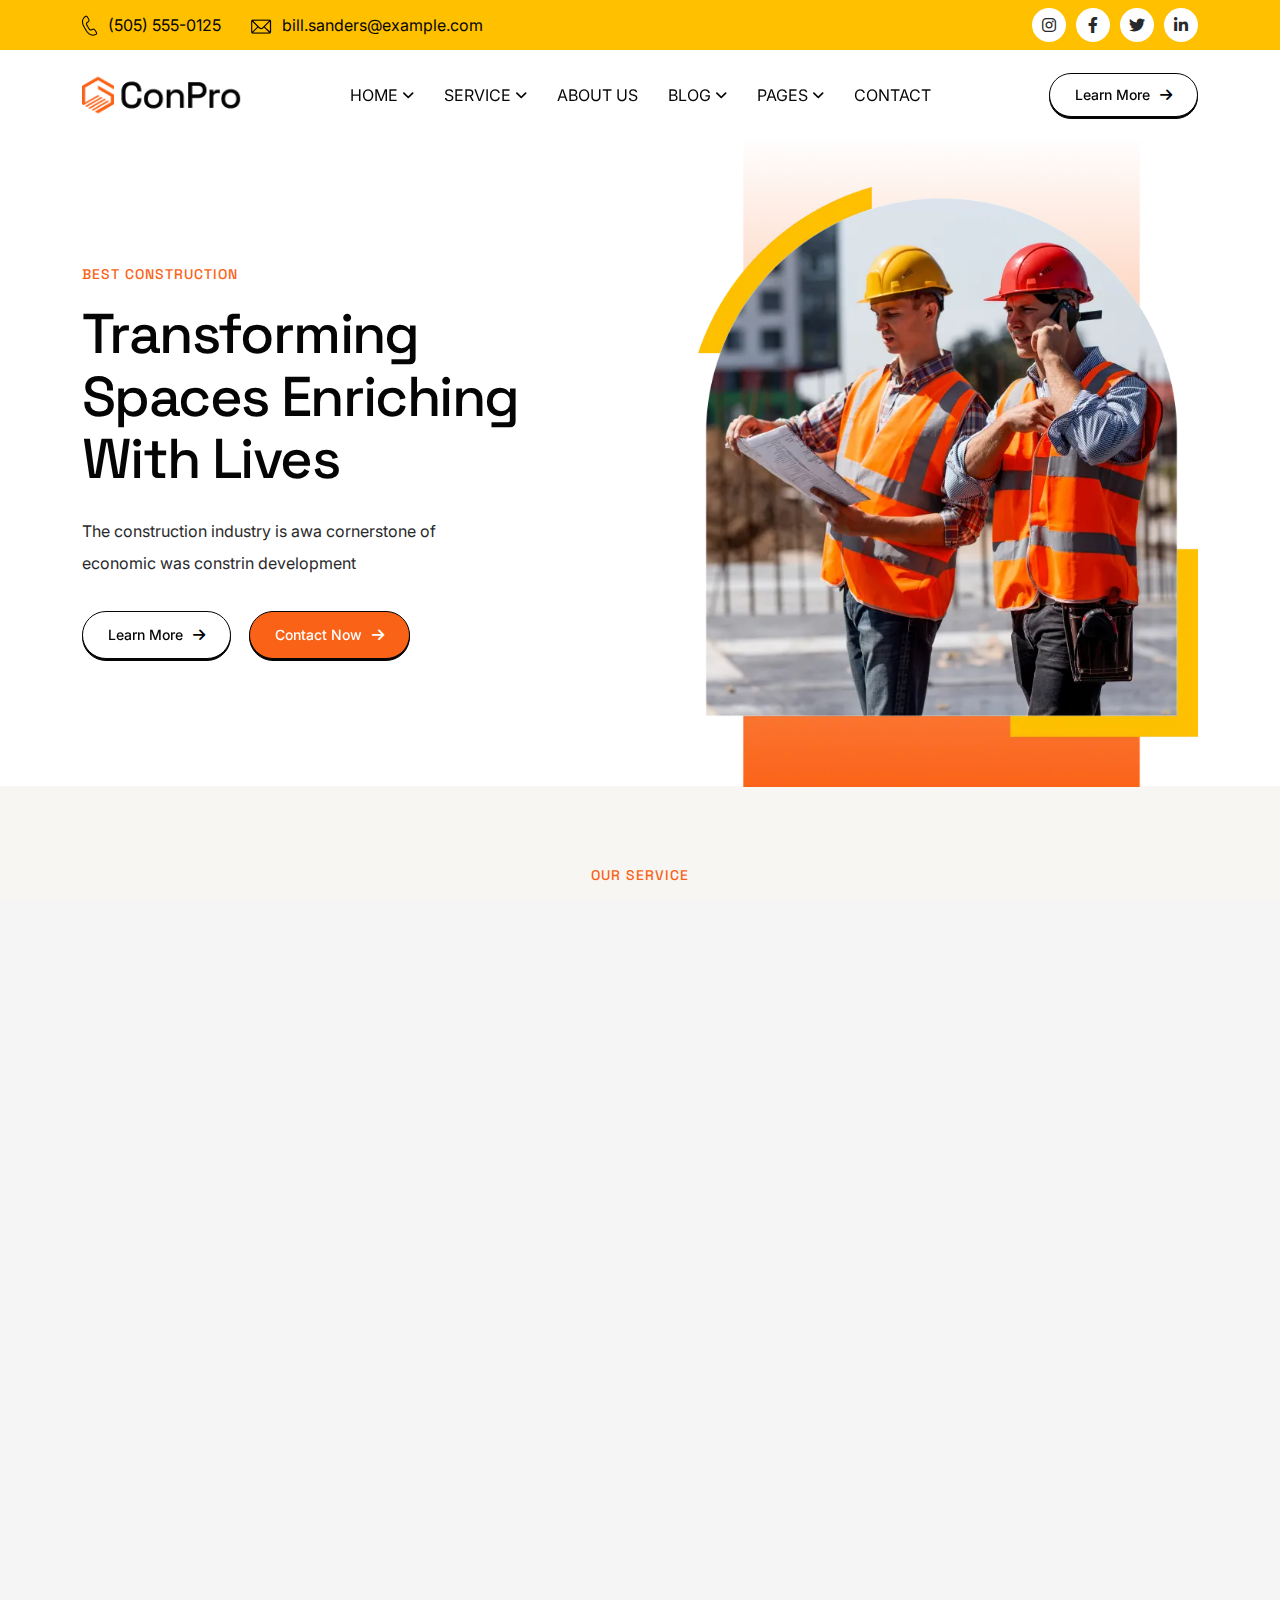
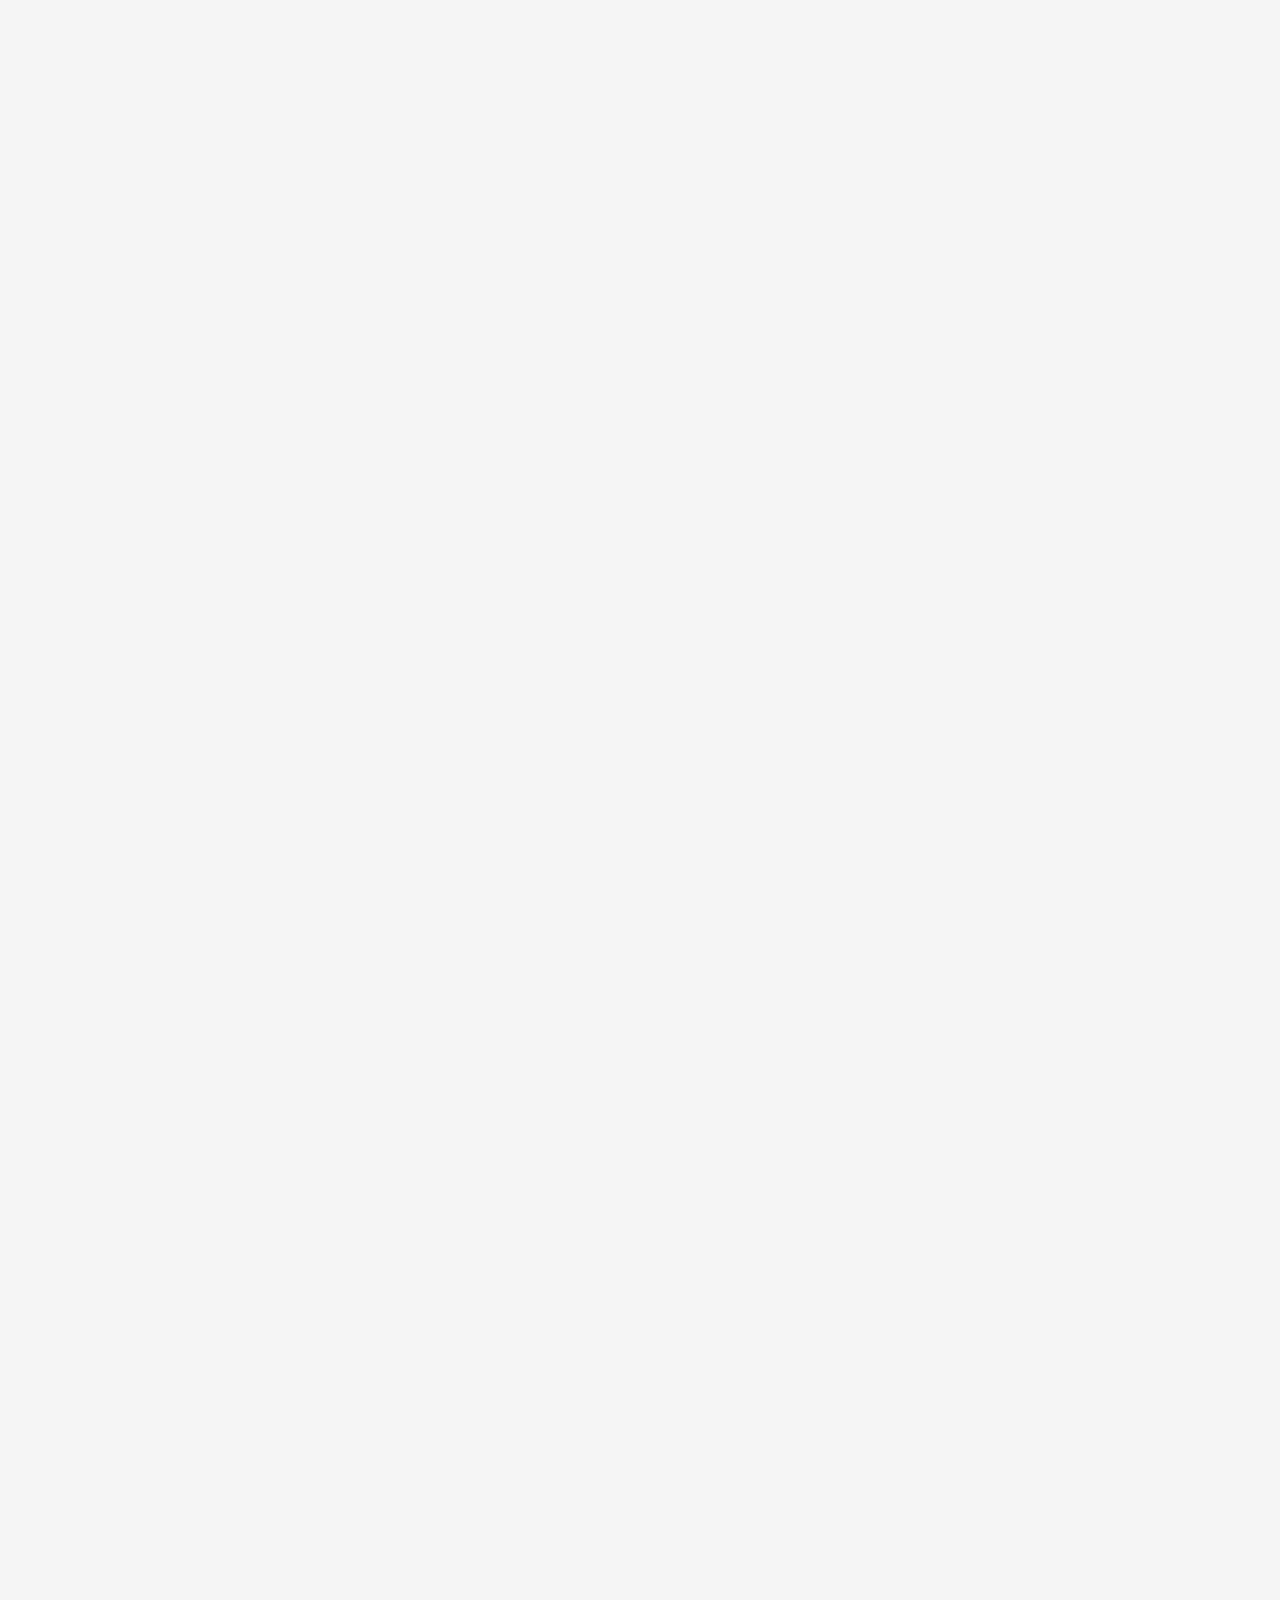
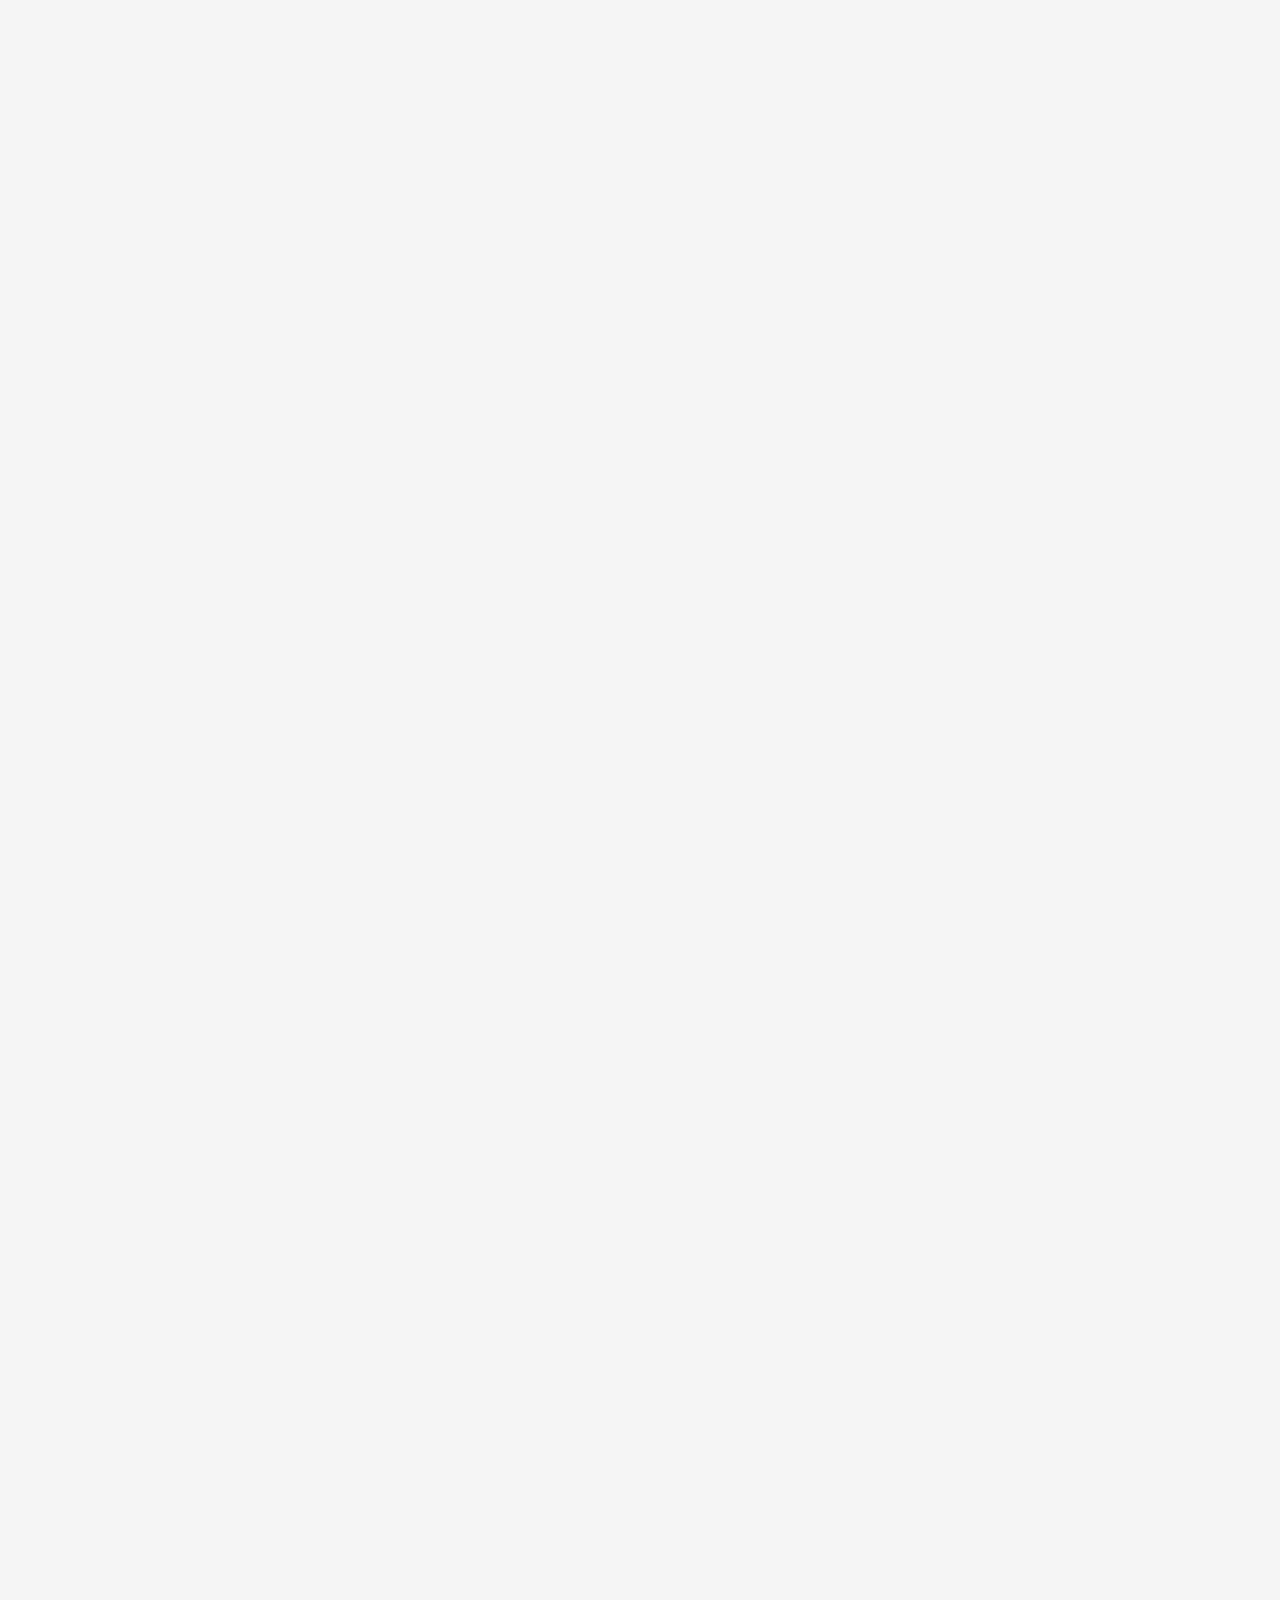
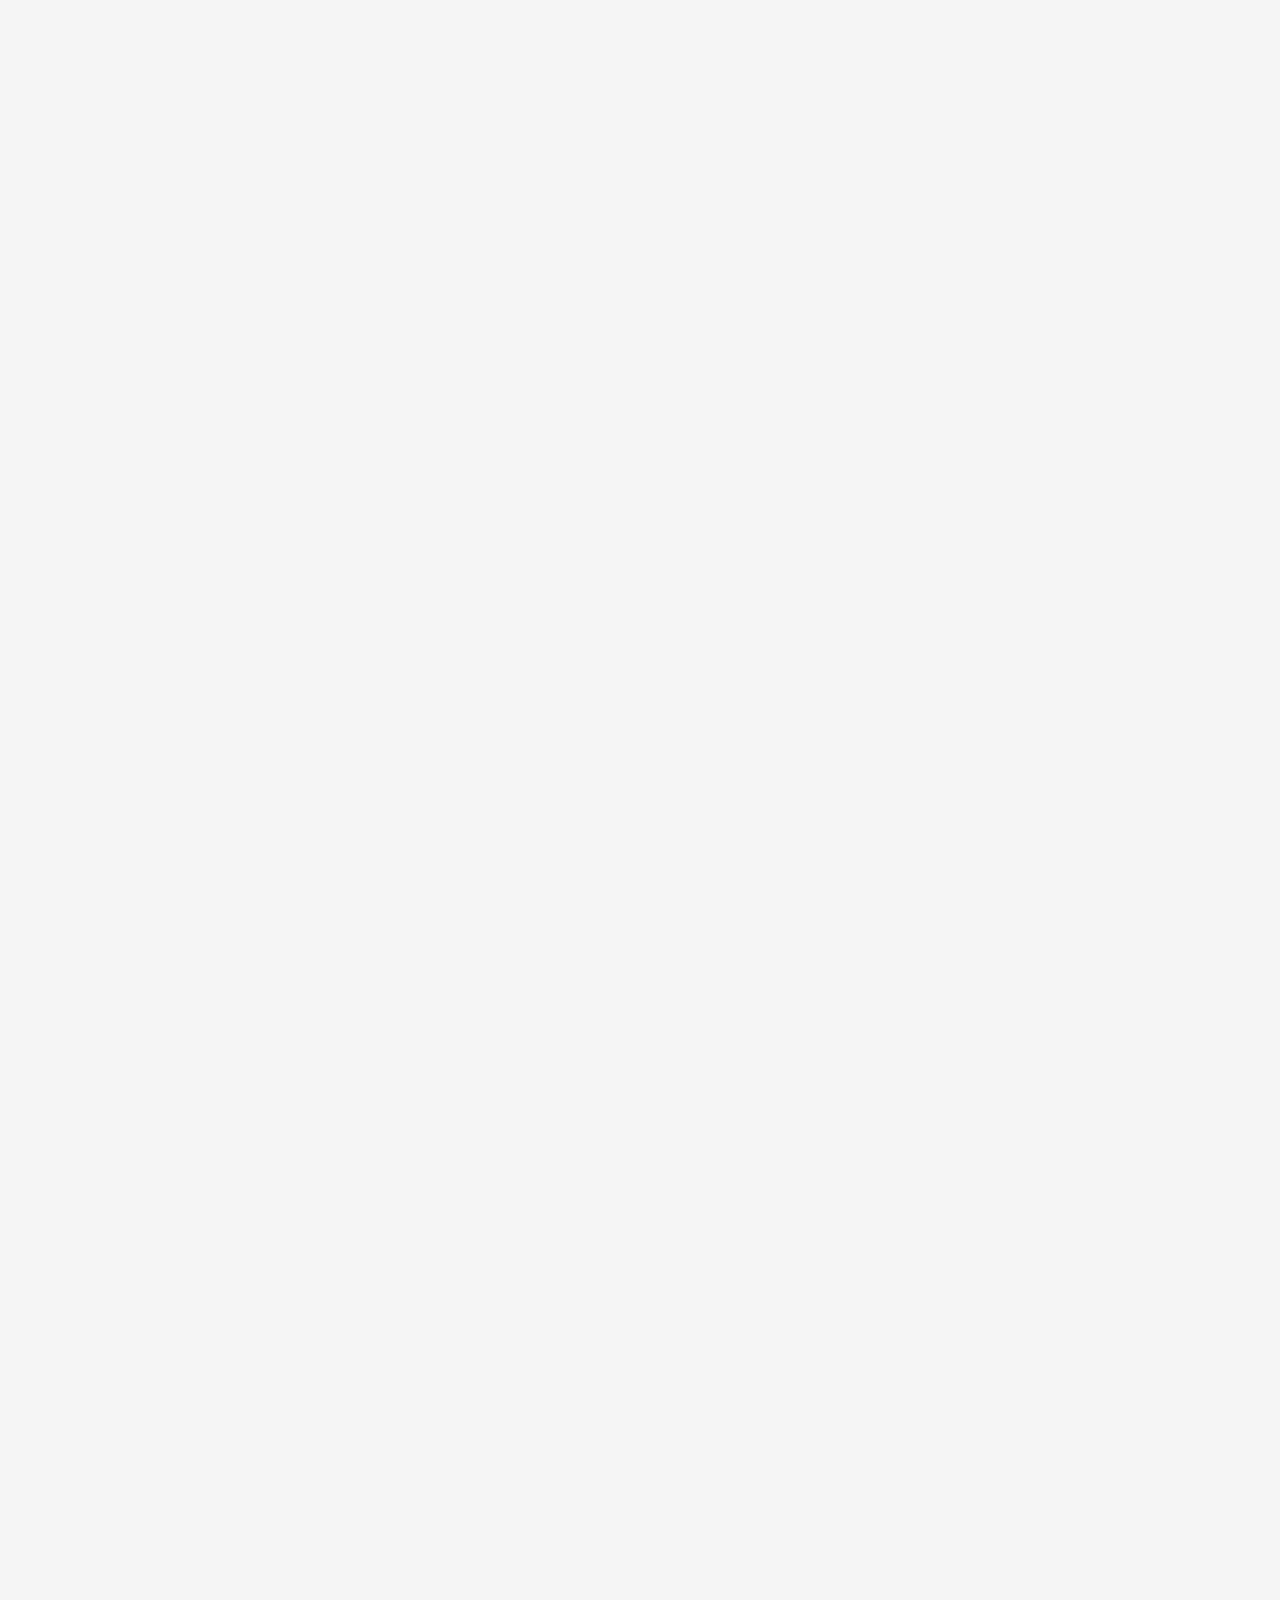
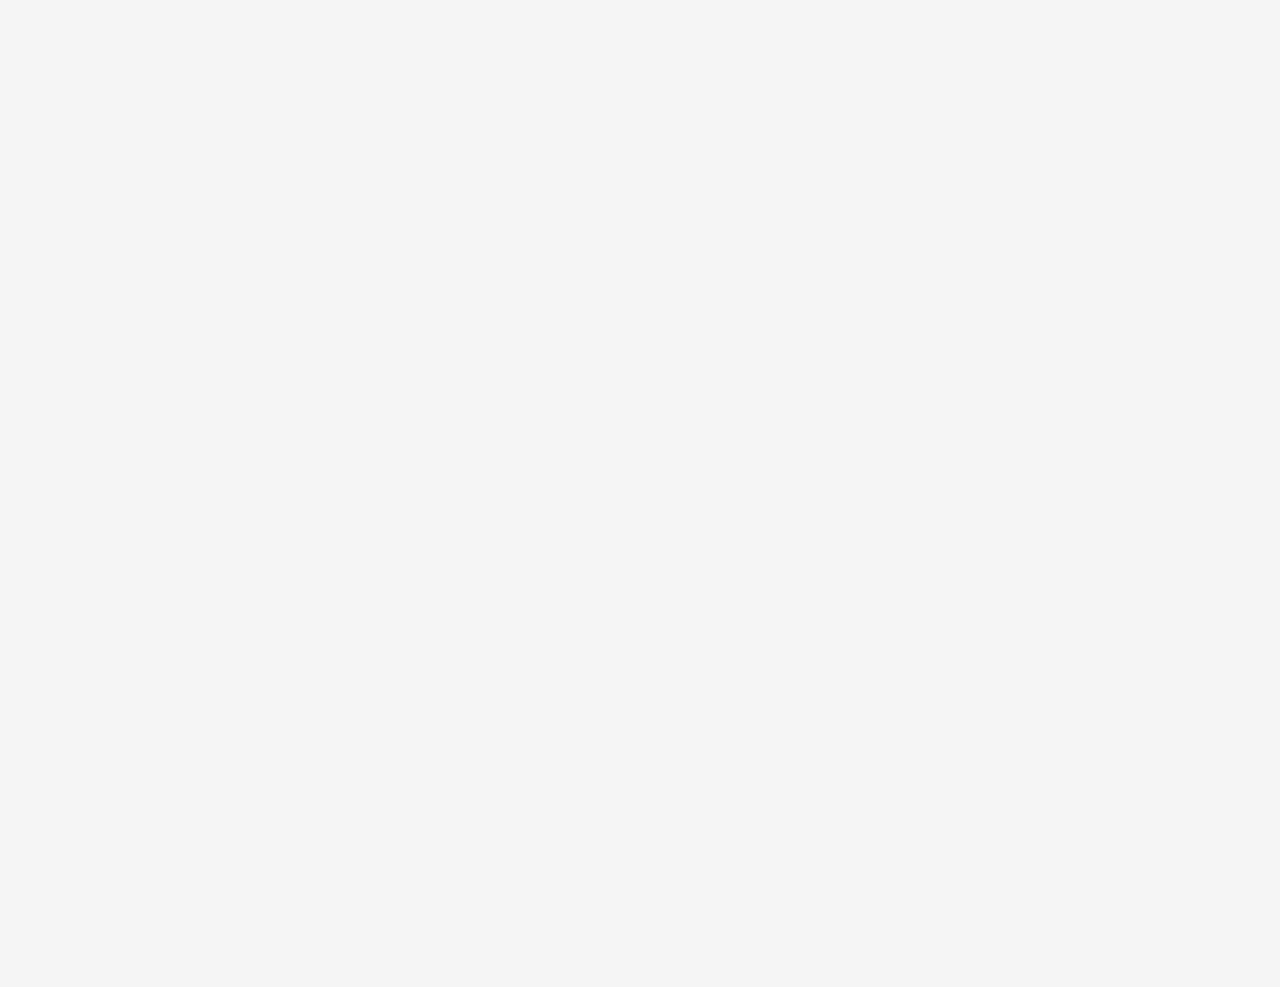
==== commit 1bc093c1: "fix and update" ====
--- a/index.html
+++ b/index.html
@@ -221,7 +221,7 @@
                   </div>
                 </div>
                 <div class="hero-thumb wow fadeInUp" data-wow-delay=".1s">
-                  <img src="assets/imgs/gallery/hero-thumb.webp" alt="image">
+                  <img src="assets/imgs/shape/hero-shape.webp" alt="image">
                   <div class="mask-image">
                     <img src="assets/imgs/gallery/gallery-10.webp" alt="image">
                   </div>
@@ -249,7 +249,7 @@
                 <div class="services-wrapper-box">
                   <div class="services-wrapper">
                     <div class="shape-1">
-                      <img class="wow fadeInUp" data-wow-delay=".3s" src="assets/imgs/shape/shape-2.webp"
+                      <img class="wow fadeInUp" data-wow-delay=".3s" src="assets/imgs/gallery/gallery-12.webp"
                         alt="shape image">
                     </div>
                     <a href="service-details.html">
--- a/assets/css/style.css
+++ b/assets/css/style.css
@@ -6612,12 +6612,12 @@
   align-items: center;
 }
 .project-details-area .navigation a:hover .icon {
-  background-color: #51AC5A;
+  background-color: var(--action);
   color: #F7F7F7;
 }
 .project-details-area .navigation a .icon {
   font-size: 16px;
-  color: #51AC5A;
+  color: var(--action);
   width: 40px;
   height: 40px;
   background-color: #F7F7F7;
